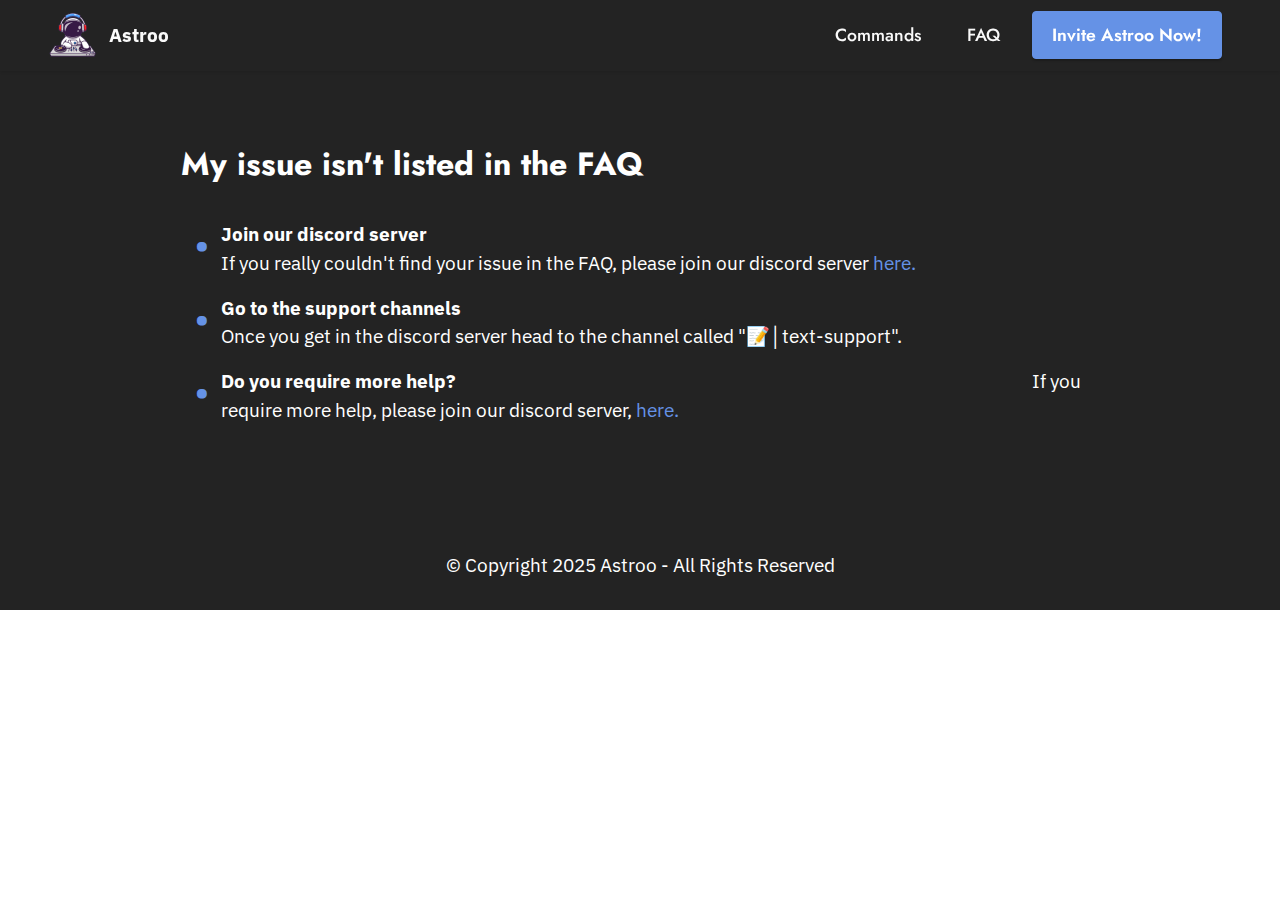
==== cant.find.your.issue.html @ fc723bf5 "Add files via upload" ====
<!DOCTYPE html>
<html  >
<head>
  <!-- Site made with Mobirise Website Builder v5.2.0, https://mobirise.com -->
  <meta charset="UTF-8">
  <meta http-equiv="X-UA-Compatible" content="IE=edge">
  <meta name="generator" content="Mobirise v5.2.0, mobirise.com">
  <meta name="twitter:card" content="summary_large_image"/>
  <meta name="twitter:image:src" content="assets/images/cant.find.your.issue-meta.png">
  <meta property="og:image" content="assets/images/cant.find.your.issue-meta.png">
  <meta name="twitter:title" content="Astroo |  My issue isn't listed in the faq">
  <meta name="viewport" content="width=device-width, initial-scale=1, minimum-scale=1">
  <link rel="shortcut icon" href="assets/images/uifdsdfsdf-96x96.png" type="image/x-icon">
  <meta name="description" content="In here, you can find what to do if your issue isn't listed in the faq.
">
  
  
  <title>Astroo |  My issue isn't listed in the faq</title>
  <link rel="stylesheet" href="assets/tether/tether.min.css">
  <link rel="stylesheet" href="assets/bootstrap/css/bootstrap.min.css">
  <link rel="stylesheet" href="assets/bootstrap/css/bootstrap-grid.min.css">
  <link rel="stylesheet" href="assets/bootstrap/css/bootstrap-reboot.min.css">
  <link rel="stylesheet" href="assets/dropdown/css/style.css">
  <link rel="stylesheet" href="assets/socicon/css/styles.css">
  <link rel="stylesheet" href="assets/theme/css/style.css">
  <link rel="preload" as="style" href="assets/mobirise/css/mbr-additional.css"><link rel="stylesheet" href="assets/mobirise/css/mbr-additional.css" type="text/css">
  
  
  
  
</head>
<body>

<!-- Analytics -->
<!-- Global site tag (gtag.js) - Google Analytics -->
<script async src="https://www.googletagmanager.com/gtag/js?id=G-BJXEJFWDCS"></script>
<script>
  window.dataLayer = window.dataLayer || [];
  function gtag(){dataLayer.push(arguments);}
  gtag('js', new Date());

  gtag('config', 'G-BJXEJFWDCS');
</script>
<!-- /Analytics -->


  
  <section class="menu menu2 cid-sovyMsp6CY" once="menu" id="menu2-1c">
    
    <nav class="navbar navbar-dropdown navbar-fixed-top navbar-expand-lg">
        <div class="container-fluid">
            <div class="navbar-brand">
                <span class="navbar-logo">
                    <a href="home.html">
                        <img src="assets/images/uifdsdfsdf-96x96.png" alt="Mobirise" style="height: 3rem;">
                    </a>
                </span>
                <span class="navbar-caption-wrap"><a class="navbar-caption text-white display-7" href="https://mobiri.se">Astroo</a></span>
            </div>
            <button class="navbar-toggler" type="button" data-toggle="collapse" data-target="#navbarSupportedContent" aria-controls="navbarNavAltMarkup" aria-expanded="false" aria-label="Toggle navigation">
                <div class="hamburger">
                    <span></span>
                    <span></span>
                    <span></span>
                    <span></span>
                </div>
            </button>
            <div class="collapse navbar-collapse" id="navbarSupportedContent">
                <ul class="navbar-nav nav-dropdown" data-app-modern-menu="true"><li class="nav-item"><a class="nav-link link text-white text-primary display-4" href="commands.html">Commands</a></li>
                    <li class="nav-item"><a class="nav-link link text-white text-primary display-4" href="faq.html">FAQ</a>
                    </li></ul>
                
                <div class="navbar-buttons mbr-section-btn"><a class="btn btn-primary display-4" href="https://discord.com/oauth2/authorize?client_id=797222958439333898&scope=bot&permissions=8" target="_blank">
                        Invite Astroo Now!</a></div>
            </div>
        </div>
    </nav>
</section>

<section class="content14 cid-sovuYpBdFT" id="content14-18">
    
    
    
    <div class="container">
        <div class="row justify-content-center">
            <div class="col-md-12 col-lg-10">
                    <h3 class="mbr-section-title mbr-fonts-style mb-4 display-5"><strong>My issue isn't listed in the&nbsp;FAQ</strong></h3>
                <ul class="list mbr-fonts-style display-7">
                    <li><strong>Join our discord server</strong><br>If you really couldn't find your issue in the FAQ, please join our discord server <a href="https://discord.gg/GNazqYgQ6A" class="text-primary" target="_blank">here.&nbsp;</a></li>
                    <li><strong>Go to the support channels</strong><br>Once you get in the discord server head to the channel called "📝│text-support".</li><li><strong>Do you require more help?&nbsp; &nbsp; &nbsp; &nbsp;</strong> &nbsp; &nbsp; &nbsp; &nbsp; &nbsp; &nbsp; &nbsp; &nbsp; &nbsp; &nbsp; &nbsp; &nbsp; &nbsp; &nbsp; &nbsp; &nbsp; &nbsp; &nbsp; &nbsp; &nbsp; &nbsp; &nbsp; &nbsp; &nbsp; &nbsp; &nbsp; &nbsp; &nbsp; &nbsp; &nbsp; &nbsp; &nbsp; &nbsp; &nbsp; &nbsp; &nbsp; &nbsp; &nbsp; &nbsp; &nbsp; &nbsp; &nbsp; &nbsp; &nbsp; &nbsp; &nbsp; &nbsp; &nbsp; &nbsp; &nbsp; &nbsp; &nbsp; &nbsp; &nbsp; &nbsp; &nbsp; &nbsp; &nbsp; &nbsp; &nbsp; &nbsp; &nbsp; &nbsp; &nbsp; &nbsp; &nbsp; &nbsp; &nbsp; If you require more help, please join our discord server, <a href="https://discord.gg/GNazqYgQ6A" class="text-primary" target="_blank">here.</a></li>
                </ul>
            </div>
        </div>
    </div>
</section>

<section class="footer7 cid-sovydMCuap" once="footers" id="footer7-1a">

    

    

    <div class="container">
        <div class="media-container-row align-center mbr-white">
            <div class="col-12">
                <p class="mbr-text mb-0 mbr-fonts-style display-7">
                    © Copyright 2025 Astroo - All Rights Reserved
                </p>
            </div>
        </div>
    </div>

  
</body>
</html>
---- assets/dropdown/css/style.css ----
.navbar-dropdown {
  left: 0;
  padding: 0;
  position: absolute;
  right: 0;
  top: 0;
  transition: all 0.45s ease;
  z-index: 1030;
  background: #282828; }
  .navbar-dropdown .navbar-logo {
    margin-right: 0.8rem;
    transition: margin 0.3s ease-in-out;
    vertical-align: middle; }
    .navbar-dropdown .navbar-logo img {
      height: 3.125rem;
      transition: all 0.3s ease-in-out; }
    .navbar-dropdown .navbar-logo.mbr-iconfont {
      font-size: 3.125rem;
      line-height: 3.125rem; }
  .navbar-dropdown .navbar-caption {
    font-weight: 700;
    white-space: normal;
    vertical-align: -4px;
    line-height: 3.125rem !important; }
    .navbar-dropdown .navbar-caption, .navbar-dropdown .navbar-caption:hover {
      color: inherit;
      text-decoration: none; }
  .navbar-dropdown .mbr-iconfont + .navbar-caption {
    vertical-align: -1px; }
  .navbar-dropdown.navbar-fixed-top {
    position: fixed; }
  .navbar-dropdown .navbar-brand span {
    vertical-align: -4px; }
  .navbar-dropdown.bg-color.transparent {
    background: none; }
  .navbar-dropdown.navbar-short .navbar-brand {
    padding: 0.625rem 0; }
    .navbar-dropdown.navbar-short .navbar-brand span {
      vertical-align: -1px; }
  .navbar-dropdown.navbar-short .navbar-caption {
    line-height: 2.375rem !important;
    vertical-align: -2px; }
  .navbar-dropdown.navbar-short .navbar-logo {
    margin-right: 0.5rem; }
    .navbar-dropdown.navbar-short .navbar-logo img {
      height: 2.375rem; }
    .navbar-dropdown.navbar-short .navbar-logo.mbr-iconfont {
      font-size: 2.375rem;
      line-height: 2.375rem; }
  .navbar-dropdown.navbar-short .mbr-table-cell {
    height: 3.625rem; }
  .navbar-dropdown .navbar-close {
    left: 0.6875rem;
    position: fixed;
    top: 0.75rem;
    z-index: 1000; }
  .navbar-dropdown .hamburger-icon {
    content: "";
    display: inline-block;
    vertical-align: middle;
    width: 16px;
    -webkit-box-shadow: 0 -6px 0 1px #282828,0 0 0 1px #282828,0 6px 0 1px #282828;
    -moz-box-shadow: 0 -6px 0 1px #282828,0 0 0 1px #282828,0 6px 0 1px #282828;
    box-shadow: 0 -6px 0 1px #282828,0 0 0 1px #282828,0 6px 0 1px #282828; }

.dropdown-menu .dropdown-toggle[data-toggle="dropdown-submenu"]::after {
  border-bottom: 0.35em solid transparent;
  border-left: 0.35em solid;
  border-right: 0;
  border-top: 0.35em solid transparent;
  margin-left: 0.3rem; }

.dropdown-menu .dropdown-item:focus {
  outline: 0; }

.nav-dropdown {
  font-size: 0.75rem;
  font-weight: 500;
  height: auto !important; }
  .nav-dropdown .nav-btn {
    padding-left: 1rem; }
  .nav-dropdown .link {
    margin: .667em 1.667em;
    font-weight: 500;
    padding: 0;
    transition: color .2s ease-in-out; }
    .nav-dropdown .link.dropdown-toggle {
      margin-right: 2.583em; }
      .nav-dropdown .link.dropdown-toggle::after {
        margin-left: .25rem;
        border-top: 0.35em solid;
        border-right: 0.35em solid transparent;
        border-left: 0.35em solid transparent;
        border-bottom: 0; }
      .nav-dropdown .link.dropdown-toggle[aria-expanded="true"] {
        margin: 0;
        padding: 0.667em 3.263em  0.667em 1.667em; }
  .nav-dropdown .link::after,
  .nav-dropdown .dropdown-item::after {
    color: inherit; }
  .nav-dropdown .btn {
    font-size: 0.75rem;
    font-weight: 700;
    letter-spacing: 0;
    margin-bottom: 0;
    padding-left: 1.25rem;
    padding-right: 1.25rem; }
  .nav-dropdown .dropdown-menu {
    border-radius: 0;
    border: 0;
    left: 0;
    margin: 0;
    padding-bottom: 1.25rem;
    padding-top: 1.25rem;
    position: relative; }
  .nav-dropdown .dropdown-submenu {
    margin-left: 0.125rem;
    top: 0; }
  .nav-dropdown .dropdown-item {
    font-weight: 500;
    line-height: 2;
    padding: 0.3846em 4.615em 0.3846em 1.5385em;
    position: relative;
    transition: color .2s ease-in-out, background-color .2s ease-in-out; }
    .nav-dropdown .dropdown-item::after {
      margin-top: -0.3077em;
      position: absolute;
      right: 1.1538em;
      top: 50%; }
    .nav-dropdown .dropdown-item:focus, .nav-dropdown .dropdown-item:hover {
      background: none; }

@media (max-width: 767px) {
  .nav-dropdown.navbar-toggleable-sm {
    bottom: 0;
    display: none;
    left: 0;
    overflow-x: hidden;
    position: fixed;
    top: 0;
    transform: translateX(-100%);
    -ms-transform: translateX(-100%);
    -webkit-transform: translateX(-100%);
    width: 18.75rem;
    z-index: 999; } }
.nav-dropdown.navbar-toggleable-xl {
  bottom: 0;
  display: none;
  left: 0;
  overflow-x: hidden;
  position: fixed;
  top: 0;
  transform: translateX(-100%);
  -ms-transform: translateX(-100%);
  -webkit-transform: translateX(-100%);
  width: 18.75rem;
  z-index: 999; }

.nav-dropdown-sm {
  display: block !important;
  overflow-x: hidden;
  overflow: auto;
  padding-top: 3.875rem; }
  .nav-dropdown-sm::after {
    content: "";
    display: block;
    height: 3rem;
    width: 100%; }
  .nav-dropdown-sm.collapse.in ~ .navbar-close {
    display: block !important; }
  .nav-dropdown-sm.collapsing, .nav-dropdown-sm.collapse.in {
    transform: translateX(0);
    -ms-transform: translateX(0);
    -webkit-transform: translateX(0);
    transition: all 0.25s ease-out;
    -webkit-transition: all 0.25s ease-out;
    background: #282828; }
  .nav-dropdown-sm.collapsing[aria-expanded="false"] {
    transform: translateX(-100%);
    -ms-transform: translateX(-100%);
    -webkit-transform: translateX(-100%); }
  .nav-dropdown-sm .nav-item {
    display: block;
    margin-left: 0 !important;
    padding-left: 0; }
  .nav-dropdown-sm .link,
  .nav-dropdown-sm .dropdown-item {
    border-top: 1px dotted rgba(255, 255, 255, 0.1);
    font-size: 0.8125rem;
    line-height: 1.6;
    margin: 0 !important;
    padding: 0.875rem 2.4rem 0.875rem 1.5625rem !important;
    position: relative;
    white-space: normal; }
    .nav-dropdown-sm .link:focus, .nav-dropdown-sm .link:hover,
    .nav-dropdown-sm .dropdown-item:focus,
    .nav-dropdown-sm .dropdown-item:hover {
      background: rgba(0, 0, 0, 0.2) !important;
      color: #c0a375; }
  .nav-dropdown-sm .nav-btn {
    position: relative;
    padding: 1.5625rem 1.5625rem 0 1.5625rem; }
    .nav-dropdown-sm .nav-btn::before {
      border-top: 1px dotted rgba(255, 255, 255, 0.1);
      content: "";
      left: 0;
      position: absolute;
      top: 0;
      width: 100%; }
    .nav-dropdown-sm .nav-btn + .nav-btn {
      padding-top: 0.625rem; }
      .nav-dropdown-sm .nav-btn + .nav-btn::before {
        display: none; }
  .nav-dropdown-sm .btn {
    padding: 0.625rem 0; }
  .nav-dropdown-sm .dropdown-toggle[data-toggle="dropdown-submenu"]::after {
    margin-left: .25rem;
    border-top: 0.35em solid;
    border-right: 0.35em solid transparent;
    border-left: 0.35em solid transparent;
    border-bottom: 0; }
  .nav-dropdown-sm .dropdown-toggle[data-toggle="dropdown-submenu"][aria-expanded="true"]::after {
    border-top: 0;
    border-right: 0.35em solid transparent;
    border-left: 0.35em solid transparent;
    border-bottom: 0.35em solid; }
  .nav-dropdown-sm .dropdown-menu {
    margin: 0;
    padding: 0;
    position: relative;
    top: 0;
    left: 0;
    width: 100%;
    border: 0;
    float: none;
    border-radius: 0;
    background: none; }
  .nav-dropdown-sm .dropdown-submenu {
    left: 100%;
    margin-left: 0.125rem;
    margin-top: -1.25rem;
    top: 0; }

.navbar-toggleable-sm .nav-dropdown .dropdown-menu {
  position: absolute; }

.navbar-toggleable-sm .nav-dropdown .dropdown-submenu {
  left: 100%;
  margin-left: 0.125rem;
  margin-top: -1.25rem;
  top: 0; }

.navbar-toggleable-sm.opened .nav-dropdown .dropdown-menu {
  position: relative; }

.navbar-toggleable-sm.opened .nav-dropdown .dropdown-submenu {
  left: 0;
  margin-left: 00rem;
  margin-top: 0rem;
  top: 0; }

.is-builder .nav-dropdown.collapsing {
  transition: none !important; }

/*# sourceMappingURL=style.css.map */
---- assets/socicon/css/styles.css ----
@charset "UTF-8";

@font-face {
  font-family: 'Socicon';
  src:  url('../fonts/socicon.eot');
  src:  url('../fonts/socicon.eot?#iefix') format('embedded-opentype'),
    url('../fonts/socicon.woff2') format('woff2'),
    url('../fonts/socicon.ttf') format('truetype'),
    url('../fonts/socicon.woff') format('woff'),
    url('../fonts/socicon.svg#socicon') format('svg');
  font-weight: normal;
  font-style: normal;
}

[data-icon]:before {
  font-family: "socicon" !important;
  content: attr(data-icon);
  font-style: normal !important;
  font-weight: normal !important;
  font-variant: normal !important;
  text-transform: none !important;
  speak: none;
  line-height: 1;
  -webkit-font-smoothing: antialiased;
  -moz-osx-font-smoothing: grayscale;
}

[class^="socicon-"], [class*=" socicon-"] {
  /* use !important to prevent issues with browser extensions that change fonts */
  font-family: 'Socicon' !important;
  speak: none;
  font-style: normal;
  font-weight: normal;
  font-variant: normal;
  text-transform: none;
  line-height: 1;

  /* Better Font Rendering =========== */
  -webkit-font-smoothing: antialiased;
  -moz-osx-font-smoothing: grayscale;
}

.socicon-eitaa:before {
  content: "\e97c";
}
.socicon-soroush:before {
  content: "\e97d";
}
.socicon-bale:before {
  content: "\e97e";
}
.socicon-zazzle:before {
  content: "\e97b";
}
.socicon-society6:before {
  content: "\e97a";
}
.socicon-redbubble:before {
  content: "\e979";
}
.socicon-avvo:before {
  content: "\e978";
}
.socicon-stitcher:before {
  content: "\e977";
}
.socicon-googlehangouts:before {
  content: "\e974";
}
.socicon-dlive:before {
  content: "\e975";
}
.socicon-vsco:before {
  content: "\e976";
}
.socicon-flipboard:before {
  content: "\e973";
}
.socicon-ubuntu:before {
  content: "\e958";
}
.socicon-artstation:before {
  content: "\e959";
}
.socicon-invision:before {
  content: "\e95a";
}
.socicon-torial:before {
  content: "\e95b";
}
.socicon-collectorz:before {
  content: "\e95c";
}
.socicon-seenthis:before {
  content: "\e95d";
}
.socicon-googleplaymusic:before {
  content: "\e95e";
}
.socicon-debian:before {
  content: "\e95f";
}
.socicon-filmfreeway:before {
  content: "\e960";
}
.socicon-gnome:before {
  content: "\e961";
}
.socicon-itchio:before {
  content: "\e962";
}
.socicon-jamendo:before {
  content: "\e963";
}
.socicon-mix:before {
  content: "\e964";
}
.socicon-sharepoint:before {
  content: "\e965";
}
.socicon-tinder:before {
  content: "\e966";
}
.socicon-windguru:before {
  content: "\e967";
}
.socicon-cdbaby:before {
  content: "\e968";
}
.socicon-elementaryos:before {
  content: "\e969";
}
.socicon-stage32:before {
  content: "\e96a";
}
.socicon-tiktok:before {
  content: "\e96b";
}
.socicon-gitter:before {
  content: "\e96c";
}
.socicon-letterboxd:before {
  content: "\e96d";
}
.socicon-threema:before {
  content: "\e96e";
}
.socicon-splice:before {
  content: "\e96f";
}
.socicon-metapop:before {
  content: "\e970";
}
.socicon-naver:before {
  content: "\e971";
}
.socicon-remote:before {
  content: "\e972";
}
.socicon-internet:before {
  content: "\e957";
}
.socicon-moddb:before {
  content: "\e94b";
}
.socicon-indiedb:before {
  content: "\e94c";
}
.socicon-traxsource:before {
  content: "\e94d";
}
.socicon-gamefor:before {
  content: "\e94e";
}
.socicon-pixiv:before {
  content: "\e94f";
}
.socicon-myanimelist:before {
  content: "\e950";
}
.socicon-blackberry:before {
  content: "\e951";
}
.socicon-wickr:before {
  content: "\e952";
}
.socicon-spip:before {
  content: "\e953";
}
.socicon-napster:before {
  content: "\e954";
}
.socicon-beatport:before {
  content: "\e955";
}
.socicon-hackerone:before {
  content: "\e956";
}
.socicon-hackernews:before {
  content: "\e946";
}
.socicon-smashwords:before {
  content: "\e947";
}
.socicon-kobo:before {
  content: "\e948";
}
.socicon-bookbub:before {
  content: "\e949";
}
.socicon-mailru:before {
  content: "\e94a";
}
.socicon-gitlab:before {
  content: "\e945";
}
.socicon-instructables:before {
  content: "\e944";
}
.socicon-portfolio:before {
  content: "\e943";
}
.socicon-codered:before {
  content: "\e940";
}
.socicon-origin:before {
  content: "\e941";
}
.socicon-nextdoor:before {
  content: "\e942";
}
.socicon-udemy:before {
  content: "\e93f";
}
.socicon-livemaster:before {
  content: "\e93e";
}
.socicon-crunchbase:before {
  content: "\e93b";
}
.socicon-homefy:before {
  content: "\e93c";
}
.socicon-calendly:before {
  content: "\e93d";
}
.socicon-realtor:before {
  content: "\e90f";
}
.socicon-tidal:before {
  content: "\e910";
}
.socicon-qobuz:before {
  content: "\e911";
}
.socicon-natgeo:before {
  content: "\e912";
}
.socicon-mastodon:before {
  content: "\e913";
}
.socicon-unsplash:before {
  content: "\e914";
}
.socicon-homeadvisor:before {
  content: "\e915";
}
.socicon-angieslist:before {
  content: "\e916";
}
.socicon-codepen:before {
  content: "\e917";
}
.socicon-slack:before {
  content: "\e918";
}
.socicon-openaigym:before {
  content: "\e919";
}
.socicon-logmein:before {
  content: "\e91a";
}
.socicon-fiverr:before {
  content: "\e91b";
}
.socicon-gotomeeting:before {
  content: "\e91c";
}
.socicon-aliexpress:before {
  content: "\e91d";
}
.socicon-guru:before {
  content: "\e91e";
}
.socicon-appstore:before {
  content: "\e91f";
}
.socicon-homes:before {
  content: "\e920";
}
.socicon-zoom:before {
  content: "\e921";
}
.socicon-alibaba:before {
  content: "\e922";
}
.socicon-craigslist:before {
  content: "\e923";
}
.socicon-wix:before {
  content: "\e924";
}
.socicon-redfin:before {
  content: "\e925";
}
.socicon-googlecalendar:before {
  content: "\e926";
}
.socicon-shopify:before {
  content: "\e927";
}
.socicon-freelancer:before {
  content: "\e928";
}
.socicon-seedrs:before {
  content: "\e929";
}
.socicon-bing:before {
  content: "\e92a";
}
.socicon-doodle:before {
  content: "\e92b";
}
.socicon-bonanza:before {
  content: "\e92c";
}
.socicon-squarespace:before {
  content: "\e92d";
}
.socicon-toptal:before {
  content: "\e92e";
}
.socicon-gust:before {
  content: "\e92f";
}
.socicon-ask:before {
  content: "\e930";
}
.socicon-trulia:before {
  content: "\e931";
}
.socicon-loomly:before {
  content: "\e932";
}
.socicon-ghost:before {
  content: "\e933";
}
.socicon-upwork:before {
  content: "\e934";
}
.socicon-fundable:before {
  content: "\e935";
}
.socicon-booking:before {
  content: "\e936";
}
.socicon-googlemaps:before {
  content: "\e937";
}
.socicon-zillow:before {
  content: "\e938";
}
.socicon-niconico:before {
  content: "\e939";
}
.socicon-toneden:before {
  content: "\e93a";
}
.socicon-augment:before {
  content: "\e908";
}
.socicon-bitbucket:before {
  content: "\e909";
}
.socicon-fyuse:before {
  content: "\e90a";
}
.socicon-yt-gaming:before {
  content: "\e90b";
}
.socicon-sketchfab:before {
  content: "\e90c";
}
.socicon-mobcrush:before {
  content: "\e90d";
}
.socicon-microsoft:before {
  content: "\e90e";
}
.socicon-pandora:before {
  content: "\e907";
}
.socicon-messenger:before {
  content: "\e906";
}
.socicon-gamewisp:before {
  content: "\e905";
}
.socicon-bloglovin:before {
  content: "\e904";
}
.socicon-tunein:before {
  content: "\e903";
}
.socicon-gamejolt:before {
  content: "\e901";
}
.socicon-trello:before {
  content: "\e902";
}
.socicon-spreadshirt:before {
  content: "\e900";
}
.socicon-500px:before {
  content: "\e000";
}
.socicon-8tracks:before {
  content: "\e001";
}
.socicon-airbnb:before {
  content: "\e002";
}
.socicon-alliance:before {
  content: "\e003";
}
.socicon-amazon:before {
  content: "\e004";
}
.socicon-amplement:before {
  content: "\e005";
}
.socicon-android:before {
  content: "\e006";
}
.socicon-angellist:before {
  content: "\e007";
}
.socicon-apple:before {
  content: "\e008";
}
.socicon-appnet:before {
  content: "\e009";
}
.socicon-baidu:before {
  content: "\e00a";
}
.socicon-bandcamp:before {
  content: "\e00b";
}
.socicon-battlenet:before {
  content: "\e00c";
}
.socicon-mixer:before {
  content: "\e00d";
}
.socicon-bebee:before {
  content: "\e00e";
}
.socicon-bebo:before {
  content: "\e00f";
}
.socicon-behance:before {
  content: "\e010";
}
.socicon-blizzard:before {
  content: "\e011";
}
.socicon-blogger:before {
  content: "\e012";
}
.socicon-buffer:before {
  content: "\e013";
}
.socicon-chrome:before {
  content: "\e014";
}
.socicon-coderwall:before {
  content: "\e015";
}
.socicon-curse:before {
  content: "\e016";
}
.socicon-dailymotion:before {
  content: "\e017";
}
.socicon-deezer:before {
  content: "\e018";
}
.socicon-delicious:before {
  content: "\e019";
}
.socicon-deviantart:before {
  content: "\e01a";
}
.socicon-diablo:before {
  content: "\e01b";
}
.socicon-digg:before {
  content: "\e01c";
}
.socicon-discord:before {
  content: "\e01d";
}
.socicon-disqus:before {
  content: "\e01e";
}
.socicon-douban:before {
  content: "\e01f";
}
.socicon-draugiem:before {
  content: "\e020";
}
.socicon-dribbble:before {
  content: "\e021";
}
.socicon-drupal:before {
  content: "\e022";
}
.socicon-ebay:before {
  content: "\e023";
}
.socicon-ello:before {
  content: "\e024";
}
.socicon-endomodo:before {
  content: "\e025";
}
.socicon-envato:before {
  content: "\e026";
}
.socicon-etsy:before {
  content: "\e027";
}
.socicon-facebook:before {
  content: "\e028";
}
.socicon-feedburner:before {
  content: "\e029";
}
.socicon-filmweb:before {
  content: "\e02a";
}
.socicon-firefox:before {
  content: "\e02b";
}
.socicon-flattr:before {
  content: "\e02c";
}
.socicon-flickr:before {
  content: "\e02d";
}
.socicon-formulr:before {
  content: "\e02e";
}
.socicon-forrst:before {
  content: "\e02f";
}
.socicon-foursquare:before {
  content: "\e030";
}
.socicon-friendfeed:before {
  content: "\e031";
}
.socicon-github:before {
  content: "\e032";
}
.socicon-goodreads:before {
  content: "\e033";
}
.socicon-google:before {
  content: "\e034";
}
.socicon-googlescholar:before {
  content: "\e035";
}
.socicon-googlegroups:before {
  content: "\e036";
}
.socicon-googlephotos:before {
  content: "\e037";
}
.socicon-googleplus:before {
  content: "\e038";
}
.socicon-grooveshark:before {
  content: "\e039";
}
.socicon-hackerrank:before {
  content: "\e03a";
}
.socicon-hearthstone:before {
  content: "\e03b";
}
.socicon-hellocoton:before {
  content: "\e03c";
}
.socicon-heroes:before {
  content: "\e03d";
}
.socicon-smashcast:before {
  content: "\e03e";
}
.socicon-horde:before {
  content: "\e03f";
}
.socicon-houzz:before {
  content: "\e040";
}
.socicon-icq:before {
  content: "\e041";
}
.socicon-identica:before {
  content: "\e042";
}
.socicon-imdb:before {
  content: "\e043";
}
.socicon-instagram:before {
  content: "\e044";
}
.socicon-issuu:before {
  content: "\e045";
}
.socicon-istock:before {
  content: "\e046";
}
.socicon-itunes:before {
  content: "\e047";
}
.socicon-keybase:before {
  content: "\e048";
}
.socicon-lanyrd:before {
  content: "\e049";
}
.socicon-lastfm:before {
  content: "\e04a";
}
.socicon-line:before {
  content: "\e04b";
}
.socicon-linkedin:before {
  content: "\e04c";
}
.socicon-livejournal:before {
  content: "\e04d";
}
.socicon-lyft:before {
  content: "\e04e";
}
.socicon-macos:before {
  content: "\e04f";
}
.socicon-mail:before {
  content: "\e050";
}
.socicon-medium:before {
  content: "\e051";
}
.socicon-meetup:before {
  content: "\e052";
}
.socicon-mixcloud:before {
  content: "\e053";
}
.socicon-modelmayhem:before {
  content: "\e054";
}
.socicon-mumble:before {
  content: "\e055";
}
.socicon-myspace:before {
  content: "\e056";
}
.socicon-newsvine:before {
  content: "\e057";
}
.socicon-nintendo:before {
  content: "\e058";
}
.socicon-npm:before {
  content: "\e059";
}
.socicon-odnoklassniki:before {
  content: "\e05a";
}
.socicon-openid:before {
  content: "\e05b";
}
.socicon-opera:before {
  content: "\e05c";
}
.socicon-outlook:before {
  content: "\e05d";
}
.socicon-overwatch:before {
  content: "\e05e";
}
.socicon-patreon:before {
  content: "\e05f";
}
.socicon-paypal:before {
  content: "\e060";
}
.socicon-periscope:before {
  content: "\e061";
}
.socicon-persona:before {
  content: "\e062";
}
.socicon-pinterest:before {
  content: "\e063";
}
.socicon-play:before {
  content: "\e064";
}
.socicon-player:before {
  content: "\e065";
}
.socicon-playstation:before {
  content: "\e066";
}
.socicon-pocket:before {
  content: "\e067";
}
.socicon-qq:before {
  content: "\e068";
}
.socicon-quora:before {
  content: "\e069";
}
.socicon-raidcall:before {
  content: "\e06a";
}
.socicon-ravelry:before {
  content: "\e06b";
}
.socicon-reddit:before {
  content: "\e06c";
}
.socicon-renren:before {
  content: "\e06d";
}
.socicon-researchgate:before {
  content: "\e06e";
}
.socicon-residentadvisor:before {
  content: "\e06f";
}
.socicon-reverbnation:before {
  content: "\e070";
}
.socicon-rss:before {
  content: "\e071";
}
.socicon-sharethis:before {
  content: "\e072";
}
.socicon-skype:before {
  content: "\e073";
}
.socicon-slideshare:before {
  content: "\e074";
}
.socicon-smugmug:before {
  content: "\e075";
}
.socicon-snapchat:before {
  content: "\e076";
}
.socicon-songkick:before {
  content: "\e077";
}
.socicon-soundcloud:before {
  content: "\e078";
}
.socicon-spotify:before {
  content: "\e079";
}
.socicon-stackexchange:before {
  content: "\e07a";
}
.socicon-stackoverflow:before {
  content: "\e07b";
}
.socicon-starcraft:before {
  content: "\e07c";
}
.socicon-stayfriends:before {
  content: "\e07d";
}
.socicon-steam:before {
  content: "\e07e";
}
.socicon-storehouse:before {
  content: "\e07f";
}
.socicon-strava:before {
  content: "\e080";
}
.socicon-streamjar:before {
  content: "\e081";
}
.socicon-stumbleupon:before {
  content: "\e082";
}
.socicon-swarm:before {
  content: "\e083";
}
.socicon-teamspeak:before {
  content: "\e084";
}
.socicon-teamviewer:before {
  content: "\e085";
}
.socicon-technorati:before {
  content: "\e086";
}
.socicon-telegram:before {
  content: "\e087";
}
.socicon-tripadvisor:before {
  content: "\e088";
}
.socicon-tripit:before {
  content: "\e089";
}
.socicon-triplej:before {
  content: "\e08a";
}
.socicon-tumblr:before {
  content: "\e08b";
}
.socicon-twitch:before {
  content: "\e08c";
}
.socicon-twitter:before {
  content: "\e08d";
}
.socicon-uber:before {
  content: "\e08e";
}
.socicon-ventrilo:before {
  content: "\e08f";
}
.socicon-viadeo:before {
  content: "\e090";
}
.socicon-viber:before {
  content: "\e091";
}
.socicon-viewbug:before {
  content: "\e092";
}
.socicon-vimeo:before {
  content: "\e093";
}
.socicon-vine:before {
  content: "\e094";
}
.socicon-vkontakte:before {
  content: "\e095";
}
.socicon-warcraft:before {
  content: "\e096";
}
.socicon-wechat:before {
  content: "\e097";
}
.socicon-weibo:before {
  content: "\e098";
}
.socicon-whatsapp:before {
  content: "\e099";
}
.socicon-wikipedia:before {
  content: "\e09a";
}
.socicon-windows:before {
  content: "\e09b";
}
.socicon-wordpress:before {
  content: "\e09c";
}
.socicon-wykop:before {
  content: "\e09d";
}
.socicon-xbox:before {
  content: "\e09e";
}
.socicon-xing:before {
  content: "\e09f";
}
.socicon-yahoo:before {
  content: "\e0a0";
}
.socicon-yammer:before {
  content: "\e0a1";
}
.socicon-yandex:before {
  content: "\e0a2";
}
.socicon-yelp:before {
  content: "\e0a3";
}
.socicon-younow:before {
  content: "\e0a4";
}
.socicon-youtube:before {
  content: "\e0a5";
}
.socicon-zapier:before {
  content: "\e0a6";
}
.socicon-zerply:before {
  content: "\e0a7";
}
.socicon-zomato:before {
  content: "\e0a8";
}
.socicon-zynga:before {
  content: "\e0a9";
}
---- assets/theme/css/style.css ----
section {
  background-color: #ffffff;
}

body {
  font-style: normal;
  line-height: 1.5;
  font-weight: 400;
  color: #232323;
  position: relative;
}

section,
.container,
.container-fluid {
  position: relative;
  word-wrap: break-word;
}

a.mbr-iconfont:hover {
  text-decoration: none;
}

.article .lead p,
.article .lead ul,
.article .lead ol,
.article .lead pre,
.article .lead blockquote {
  margin-bottom: 0;
}

a {
  font-style: normal;
  font-weight: 400;
  cursor: pointer;
}

a, a:hover {
  text-decoration: none;
}

.mbr-section-title {
  font-style: normal;
  line-height: 1.3;
}

.mbr-section-subtitle {
  line-height: 1.3;
}

.mbr-text {
  font-style: normal;
  line-height: 1.7;
}

h1,
h2,
h3,
h4,
h5,
h6,
.display-1,
.display-2,
.display-4,
.display-5,
.display-7,
span,
p,
a {
  line-height: 1;
  word-break: break-word;
  word-wrap: break-word;
  font-weight: 400;
}

b,
strong {
  font-weight: bold;
}

input:-webkit-autofill, input:-webkit-autofill:hover, input:-webkit-autofill:focus, input:-webkit-autofill:active {
  -webkit-transition-delay: 9999s;
          transition-delay: 9999s;
  -webkit-transition-property: background-color, color;
  transition-property: background-color, color;
}

textarea[type="hidden"] {
  display: none;
}

section {
  background-position: 50% 50%;
  background-repeat: no-repeat;
  background-size: cover;
}

section .mbr-background-video,
section .mbr-background-video-preview {
  position: absolute;
  bottom: 0;
  left: 0;
  right: 0;
  top: 0;
}

.hidden {
  visibility: hidden;
}

.mbr-z-index20 {
  z-index: 20;
}

/*! Base colors */
.mbr-white {
  color: #ffffff;
}

.mbr-black {
  color: #111111;
}

.mbr-bg-white {
  background-color: #ffffff;
}

.mbr-bg-black {
  background-color: #000000;
}

/*! Text-aligns */
.align-left {
  text-align: left;
}

.align-center {
  text-align: center;
}

.align-right {
  text-align: right;
}

/*! Font-weight  */
.mbr-light {
  font-weight: 300;
}

.mbr-regular {
  font-weight: 400;
}

.mbr-semibold {
  font-weight: 500;
}

.mbr-bold {
  font-weight: 700;
}

/*! Media  */
.media-content {
  -ms-flex-preferred-size: 100%;
      flex-basis: 100%;
}

.media-container-row {
  display: -webkit-box;
  display: -ms-flexbox;
  display: flex;
  -webkit-box-orient: horizontal;
  -webkit-box-direction: normal;
      -ms-flex-direction: row;
          flex-direction: row;
  -ms-flex-wrap: wrap;
      flex-wrap: wrap;
  -webkit-box-pack: center;
      -ms-flex-pack: center;
          justify-content: center;
  -ms-flex-line-pack: center;
      align-content: center;
  -webkit-box-align: start;
      -ms-flex-align: start;
          align-items: start;
}

.media-container-row .media-size-item {
  width: 400px;
}

.media-container-column {
  display: -webkit-box;
  display: -ms-flexbox;
  display: flex;
  -webkit-box-orient: vertical;
  -webkit-box-direction: normal;
      -ms-flex-direction: column;
          flex-direction: column;
  -ms-flex-wrap: wrap;
      flex-wrap: wrap;
  -webkit-box-pack: center;
      -ms-flex-pack: center;
          justify-content: center;
  -ms-flex-line-pack: center;
      align-content: center;
  -webkit-box-align: stretch;
      -ms-flex-align: stretch;
          align-items: stretch;
}

.media-container-column > * {
  width: 100%;
}

@media (min-width: 992px) {
  .media-container-row {
    -ms-flex-wrap: nowrap;
        flex-wrap: nowrap;
  }
}

figure {
  margin-bottom: 0;
  overflow: hidden;
}

figure[mbr-media-size] {
  -webkit-transition: width 0.1s;
  transition: width 0.1s;
}

img,
iframe {
  display: block;
  width: 100%;
}

.card {
  background-color: transparent;
  border: none;
}

.card-box {
  width: 100%;
}

.card-img {
  text-align: center;
  -ms-flex-negative: 0;
      flex-shrink: 0;
  -webkit-flex-shrink: 0;
}

.media {
  max-width: 100%;
  margin: 0 auto;
}

.mbr-figure {
  -ms-flex-item-align: center;
      -ms-grid-row-align: center;
      align-self: center;
}

.media-container > div {
  max-width: 100%;
}

.mbr-figure img,
.card-img img {
  width: 100%;
}

@media (max-width: 991px) {
  .media-size-item {
    width: auto !important;
  }
  .media {
    width: auto;
  }
  .mbr-figure {
    width: 100% !important;
  }
}

/*! Buttons */
.mbr-section-btn {
  margin-left: -0.6rem;
  margin-right: -0.6rem;
  font-size: 0;
}

.btn {
  font-weight: 600;
  border-width: 1px;
  font-style: normal;
  margin: 0.6rem 0.6rem;
  white-space: normal;
  -webkit-transition: all 0.2s ease-in-out;
  transition: all 0.2s ease-in-out;
  display: -webkit-inline-box;
  display: -ms-inline-flexbox;
  display: inline-flex;
  -webkit-box-align: center;
      -ms-flex-align: center;
          align-items: center;
  -webkit-box-pack: center;
      -ms-flex-pack: center;
          justify-content: center;
  word-break: break-word;
}

.btn-sm {
  font-weight: 600;
  letter-spacing: 0px;
  -webkit-transition: all 0.3s ease-in-out;
  transition: all 0.3s ease-in-out;
}

.btn-md {
  font-weight: 600;
  letter-spacing: 0px;
  -webkit-transition: all 0.3s ease-in-out;
  transition: all 0.3s ease-in-out;
}

.btn-lg {
  font-weight: 600;
  letter-spacing: 0px;
  -webkit-transition: all 0.3s ease-in-out;
  transition: all 0.3s ease-in-out;
}

.btn-form {
  margin: 0;
}

.btn-form:hover {
  cursor: pointer;
}

nav .mbr-section-btn {
  margin-left: 0rem;
  margin-right: 0rem;
}

/*! Btn icon margin */
.btn .mbr-iconfont,
.btn.btn-sm .mbr-iconfont {
  -webkit-box-ordinal-group: 2;
      -ms-flex-order: 1;
          order: 1;
  cursor: pointer;
  margin-left: 0.5rem;
  vertical-align: sub;
}

.btn.btn-md .mbr-iconfont,
.btn.btn-md .mbr-iconfont {
  margin-left: 0.8rem;
}

.mbr-regular {
  font-weight: 400;
}

.mbr-semibold {
  font-weight: 500;
}

.mbr-bold {
  font-weight: 700;
}

[type="submit"] {
  -webkit-appearance: none;
}

/*! Full-screen */
.mbr-fullscreen .mbr-overlay {
  min-height: 100vh;
}

.mbr-fullscreen {
  display: -webkit-box;
  display: -ms-flexbox;
  display: flex;
  display: -moz-flex;
  display: -ms-flex;
  display: -o-flex;
  -webkit-box-align: center;
      -ms-flex-align: center;
          align-items: center;
  min-height: 100vh;
  padding-top: 3rem;
  padding-bottom: 3rem;
}

/*! Map */
.map {
  height: 25rem;
  position: relative;
}

.map iframe {
  width: 100%;
  height: 100%;
}

/*! Scroll to top arrow */
.mbr-arrow-up {
  bottom: 25px;
  right: 90px;
  position: fixed;
  text-align: right;
  z-index: 5000;
  color: #ffffff;
  font-size: 22px;
}

.mbr-arrow-up a {
  background: rgba(0, 0, 0, 0.2);
  border-radius: 50%;
  color: #fff;
  display: inline-block;
  height: 60px;
  width: 60px;
  border: 2px solid #fff;
  outline-style: none !important;
  position: relative;
  text-decoration: none;
  -webkit-transition: all 0.3s ease-in-out;
  transition: all 0.3s ease-in-out;
  cursor: pointer;
  text-align: center;
}

.mbr-arrow-up a:hover {
  background-color: rgba(0, 0, 0, 0.4);
}

.mbr-arrow-up a i {
  line-height: 60px;
}

.mbr-arrow-up-icon {
  display: block;
  color: #fff;
}

.mbr-arrow-up-icon::before {
  content: "\203a";
  display: inline-block;
  font-family: serif;
  font-size: 22px;
  line-height: 1;
  font-style: normal;
  position: relative;
  top: 6px;
  left: -4px;
  -webkit-transform: rotate(-90deg);
          transform: rotate(-90deg);
}

/*! Arrow Down */
.mbr-arrow {
  position: absolute;
  bottom: 45px;
  left: 50%;
  width: 60px;
  height: 60px;
  cursor: pointer;
  background-color: rgba(80, 80, 80, 0.5);
  border-radius: 50%;
  -webkit-transform: translateX(-50%);
          transform: translateX(-50%);
}

@media (max-width: 767px) {
  .mbr-arrow {
    display: none;
  }
}

.mbr-arrow > a {
  display: inline-block;
  text-decoration: none;
  outline-style: none;
  -webkit-animation: arrowdown 1.7s ease-in-out infinite;
          animation: arrowdown 1.7s ease-in-out infinite;
  color: #ffffff;
}

.mbr-arrow > a > i {
  position: absolute;
  top: -2px;
  left: 15px;
  font-size: 2rem;
}

#scrollToTop a i::before {
  content: "";
  position: absolute;
  display: block;
  border-bottom: 2.5px solid #fff;
  border-left: 2.5px solid #fff;
  width: 27.8%;
  height: 27.8%;
  left: 50%;
  top: 50%;
  -webkit-transform: rotate(135deg);
  transform: translateY(-30%) translateX(-50%) rotate(135deg);
}

@keyframes arrowdown {
  0% {
    -webkit-transform: translateY(0px);
            transform: translateY(0px);
  }
  50% {
    -webkit-transform: translateY(-5px);
            transform: translateY(-5px);
  }
  100% {
    -webkit-transform: translateY(0px);
            transform: translateY(0px);
  }
}

@-webkit-keyframes arrowdown {
  0% {
    -webkit-transform: translateY(0px);
            transform: translateY(0px);
  }
  50% {
    -webkit-transform: translateY(-5px);
            transform: translateY(-5px);
  }
  100% {
    -webkit-transform: translateY(0px);
            transform: translateY(0px);
  }
}

@media (max-width: 500px) {
  .mbr-arrow-up {
    left: 50%;
    right: auto;
  }
}

/*Gradients animation*/
@keyframes gradient-animation {
  from {
    background-position: 0% 100%;
    -webkit-animation-timing-function: ease-in-out;
            animation-timing-function: ease-in-out;
  }
  to {
    background-position: 100% 0%;
    -webkit-animation-timing-function: ease-in-out;
            animation-timing-function: ease-in-out;
  }
}

@-webkit-keyframes gradient-animation {
  from {
    background-position: 0% 100%;
    -webkit-animation-timing-function: ease-in-out;
            animation-timing-function: ease-in-out;
  }
  to {
    background-position: 100% 0%;
    -webkit-animation-timing-function: ease-in-out;
            animation-timing-function: ease-in-out;
  }
}

.bg-gradient {
  background-size: 200% 200%;
  animation: gradient-animation 5s infinite alternate;
  -webkit-animation: gradient-animation 5s infinite alternate;
}

.menu .navbar-brand {
  display: -webkit-flex;
}

.menu .navbar-brand span {
  display: -webkit-box;
  display: -ms-flexbox;
  display: flex;
  display: -webkit-flex;
}

.menu .navbar-brand .navbar-caption-wrap {
  display: -webkit-flex;
}

.menu .navbar-brand .navbar-logo img {
  display: -webkit-flex;
}

@media (min-width: 768px) and (max-width: 991px) {
  .menu .navbar-toggleable-sm .navbar-nav {
    display: -webkit-box;
    display: -ms-flexbox;
  }
}

@media (max-width: 991px) {
  .menu .navbar-collapse {
    max-height: 93.5vh;
  }
  .menu .navbar-collapse.show {
    overflow: auto;
  }
}

@media (min-width: 992px) {
  .menu .navbar-nav.nav-dropdown {
    display: -webkit-flex;
  }
  .menu .navbar-toggleable-sm .navbar-collapse {
    display: -webkit-flex !important;
  }
  .menu .collapsed .navbar-collapse {
    max-height: 93.5vh;
  }
  .menu .collapsed .navbar-collapse.show {
    overflow: auto;
  }
}

@media (max-width: 767px) {
  .menu .navbar-collapse {
    max-height: 80vh;
  }
}

.nav-link .mbr-iconfont {
  margin-right: .5rem;
}

.navbar {
  display: -webkit-flex;
  -webkit-flex-wrap: wrap;
  -webkit-align-items: center;
  -webkit-justify-content: space-between;
}

.navbar-collapse {
  -webkit-flex-basis: 100%;
  -webkit-flex-grow: 1;
  -webkit-align-items: center;
}

.nav-dropdown .link {
  padding: 0.667em 1.667em !important;
  margin: 0 !important;
}

.nav {
  display: -webkit-flex;
  -webkit-flex-wrap: wrap;
}

.row {
  display: -webkit-flex;
  -webkit-flex-wrap: wrap;
}

.justify-content-center {
  -webkit-justify-content: center;
}

.form-inline {
  display: -webkit-flex;
}

.card-wrapper {
  -webkit-flex: 1;
}

.carousel-control {
  z-index: 10;
  display: -webkit-flex;
}

.carousel-controls {
  display: -webkit-flex;
}

.media {
  display: -webkit-flex;
}

.form-group:focus {
  outline: none;
}

.jq-selectbox__select {
  padding: 7px 0;
  position: relative;
}

.jq-selectbox__dropdown {
  overflow: hidden;
  border-radius: 10px;
  position: absolute;
  top: 100%;
  left: 0 !important;
  width: 100% !important;
}

.jq-selectbox__trigger-arrow {
  right: 0;
  -webkit-transform: translateY(-50%);
          transform: translateY(-50%);
}

.jq-selectbox li {
  padding: 1.07em 0.5em;
}

input[type="range"] {
  padding-left: 0 !important;
  padding-right: 0 !important;
}

.modal-dialog,
.modal-content {
  height: 100%;
}

.modal-dialog .carousel-inner {
  height: calc(100vh - 1.75rem);
}

@media (max-width: 575px) {
  .modal-dialog .carousel-inner {
    height: calc(100vh - 1rem);
  }
}

.carousel-item {
  text-align: center;
}

.carousel-item img {
  margin: auto;
}

.navbar-toggler {
  -webkit-align-self: flex-start;
  -ms-flex-item-align: start;
  align-self: flex-start;
  padding: 0.25rem 0.75rem;
  font-size: 1.25rem;
  line-height: 1;
  background: transparent;
  border: 1px solid transparent;
  border-radius: 0.25rem;
}

.navbar-toggler:focus,
.navbar-toggler:hover {
  text-decoration: none;
}

.navbar-toggler-icon {
  display: inline-block;
  width: 1.5em;
  height: 1.5em;
  vertical-align: middle;
  content: "";
  background: no-repeat center center;
  background-size: 100% 100%;
}

.navbar-toggler-left {
  position: absolute;
  left: 1rem;
}

.navbar-toggler-right {
  position: absolute;
  right: 1rem;
}

.card-img {
  width: auto;
}

.menu .navbar.collapsed:not(.beta-menu) {
  -webkit-box-orient: vertical;
  -webkit-box-direction: normal;
      -ms-flex-direction: column;
          flex-direction: column;
}

.carousel-item.active,
.carousel-item-next,
.carousel-item-prev {
  display: -webkit-box;
  display: -ms-flexbox;
  display: flex;
}

.note-air-layout .dropup .dropdown-menu,
.note-air-layout .navbar-fixed-bottom .dropdown .dropdown-menu {
  bottom: initial !important;
}

html,
body {
  height: auto;
  min-height: 100vh;
}

.dropup .dropdown-toggle::after {
  display: none;
}

.form-asterisk {
  font-family: initial;
  position: absolute;
  top: -2px;
  font-weight: normal;
}

.form-control-label {
  position: relative;
  cursor: pointer;
  margin-bottom: 0.357em;
  padding: 0;
}

.alert {
  color: #ffffff;
  border-radius: 0;
  border: 0;
  font-size: 1.1rem;
  line-height: 1.5;
  margin-bottom: 1.875rem;
  padding: 1.25rem;
  position: relative;
  text-align: center;
}

.alert.alert-form::after {
  background-color: inherit;
  bottom: -7px;
  content: "";
  display: block;
  height: 14px;
  left: 50%;
  margin-left: -7px;
  position: absolute;
  -webkit-transform: rotate(45deg);
          transform: rotate(45deg);
  width: 14px;
}

.form-control {
  background-color: #ffffff;
  background-clip: border-box;
  color: #232323;
  line-height: 1rem !important;
  height: auto;
  padding: 0.6rem 1.2rem;
  -webkit-transition: border-color 0.25s ease 0s;
  transition: border-color 0.25s ease 0s;
  border: 1px solid transparent !important;
  border-radius: 4px;
  -webkit-box-shadow: rgba(0, 0, 0, 0.07) 0px 1px 1px 0px, rgba(0, 0, 0, 0.07) 0px 1px 3px 0px, rgba(0, 0, 0, 0.03) 0px 0px 0px 1px;
          box-shadow: rgba(0, 0, 0, 0.07) 0px 1px 1px 0px, rgba(0, 0, 0, 0.07) 0px 1px 3px 0px, rgba(0, 0, 0, 0.03) 0px 0px 0px 1px;
}

.form-active .form-control:invalid {
  border-color: red;
}

form .row {
  margin-left: -0.6rem;
  margin-right: -0.6rem;
}

form .row [class*="col"] {
  padding-left: 0.6rem;
  padding-right: 0.6rem;
}

form .mbr-section-btn {
  margin: 0;
  padding-left: 0.6rem;
  padding-right: 0.6rem;
}

form .btn {
  display: -webkit-box;
  display: -ms-flexbox;
  display: flex;
  padding: 0.6rem 1.2rem;
  margin: 0;
}

form .form-check-input {
  margin-top: .5;
}

textarea.form-control {
  line-height: 1.5rem !important;
}

.form-group {
  margin-bottom: 1.2rem;
}

.form-control,
form .btn {
  min-height: 48px;
}

.gdpr-block label span.textGDPR input[name='gdpr'] {
  top: 7px;
}

.form-control:focus {
  -webkit-box-shadow: none;
          box-shadow: none;
}

:focus {
  outline: none;
}

.mbr-overlay {
  background-color: #000;
  bottom: 0;
  left: 0;
  opacity: 0.5;
  position: absolute;
  right: 0;
  top: 0;
  z-index: 0;
  pointer-events: none;
}

blockquote {
  font-style: italic;
  padding: 3rem;
  font-size: 1.09rem;
  position: relative;
  border-left: 3px solid;
}

ul,
ol,
pre,
blockquote {
  margin-bottom: 2.3125rem;
}

.mt-4 {
  margin-top: 2rem !important;
}

.mb-4 {
  margin-bottom: 2rem !important;
}

@media (min-width: 992px) {
  .container {
    padding-left: 16px;
    padding-right: 16px;
  }
  .row {
    margin-left: -16px;
    margin-right: -16px;
  }
  .row > [class*="col"] {
    padding-left: 16px;
    padding-right: 16px;
  }
}

@media (min-width: 768px) {
  .container-fluid {
    padding-left: 32px;
    padding-right: 32px;
  }
}

@media (min-width: 768px) and (max-width: 991px) {
  .mbr-container {
    padding-left: 32px;
    padding-right: 32px;
  }
}

@media (max-width: 767px) {
  .mbr-container {
    padding-left: 16px;
    padding-right: 16px;
  }
}

.card-wrapper,
.item-wrapper {
  overflow: hidden;
}

.app-video-wrapper > img {
  opacity: 1;
}
/*# sourceMappingURL=style.css.map */.engine {
	position: absolute;
	text-indent: -2400px;
	text-align: center;
	padding: 0;
	top: 0;
	left: -2400px;
}
---- assets/mobirise/css/mbr-additional.css ----
@import url(https://fonts.googleapis.com/css?family=Jost:100,200,300,400,500,600,700,800,900,100i,200i,300i,400i,500i,600i,700i,800i,900i&display=swap);
@import url(https://fonts.googleapis.com/css?family=IBM+Plex+Sans:100,100i,200,200i,300,300i,400,400i,500,500i,600,600i,700,700i&display=swap);





body {
  font-family: Jost;
}
.display-1 {
  font-family: 'Jost', sans-serif;
  font-size: 4.6rem;
  line-height: 1.1;
}
.display-1 > .mbr-iconfont {
  font-size: 5.75rem;
}
.display-2 {
  font-family: 'Jost', sans-serif;
  font-size: 3rem;
  line-height: 1.1;
}
.display-2 > .mbr-iconfont {
  font-size: 3.75rem;
}
.display-4 {
  font-family: 'Jost', sans-serif;
  font-size: 1.1rem;
  line-height: 1.5;
}
.display-4 > .mbr-iconfont {
  font-size: 1.375rem;
}
.display-5 {
  font-family: 'Jost', sans-serif;
  font-size: 2rem;
  line-height: 1.5;
}
.display-5 > .mbr-iconfont {
  font-size: 2.5rem;
}
.display-7 {
  font-family: 'IBM Plex Sans', sans-serif;
  font-size: 1.2rem;
  line-height: 1.5;
}
.display-7 > .mbr-iconfont {
  font-size: 1.5rem;
}
/* ---- Fluid typography for mobile devices ---- */
/* 1.4 - font scale ratio ( bootstrap == 1.42857 ) */
/* 100vw - current viewport width */
/* (48 - 20)  48 == 48rem == 768px, 20 == 20rem == 320px(minimal supported viewport) */
/* 0.65 - min scale variable, may vary */
@media (max-width: 992px) {
  .display-1 {
    font-size: 3.68rem;
  }
}
@media (max-width: 768px) {
  .display-1 {
    font-size: 3.22rem;
    font-size: calc( 2.26rem + (4.6 - 2.26) * ((100vw - 20rem) / (48 - 20)));
    line-height: calc( 1.1 * (2.26rem + (4.6 - 2.26) * ((100vw - 20rem) / (48 - 20))));
  }
  .display-2 {
    font-size: 2.4rem;
    font-size: calc( 1.7rem + (3 - 1.7) * ((100vw - 20rem) / (48 - 20)));
    line-height: calc( 1.3 * (1.7rem + (3 - 1.7) * ((100vw - 20rem) / (48 - 20))));
  }
  .display-4 {
    font-size: 0.88rem;
    font-size: calc( 1.0350000000000001rem + (1.1 - 1.0350000000000001) * ((100vw - 20rem) / (48 - 20)));
    line-height: calc( 1.4 * (1.0350000000000001rem + (1.1 - 1.0350000000000001) * ((100vw - 20rem) / (48 - 20))));
  }
  .display-5 {
    font-size: 1.6rem;
    font-size: calc( 1.35rem + (2 - 1.35) * ((100vw - 20rem) / (48 - 20)));
    line-height: calc( 1.4 * (1.35rem + (2 - 1.35) * ((100vw - 20rem) / (48 - 20))));
  }
  .display-7 {
    font-size: 0.96rem;
    font-size: calc( 1.07rem + (1.2 - 1.07) * ((100vw - 20rem) / (48 - 20)));
    line-height: calc( 1.4 * (1.07rem + (1.2 - 1.07) * ((100vw - 20rem) / (48 - 20))));
  }
}
/* Buttons */
.btn {
  padding: 0.6rem 1.2rem;
  border-radius: 4px;
}
.btn-sm {
  padding: 0.6rem 1.2rem;
  border-radius: 4px;
}
.btn-md {
  padding: 0.6rem 1.2rem;
  border-radius: 4px;
}
.btn-lg {
  padding: 1rem 2.6rem;
  border-radius: 4px;
}
.bg-primary {
  background-color: #6592e6 !important;
}
.bg-success {
  background-color: #40b0bf !important;
}
.bg-info {
  background-color: #47b5ed !important;
}
.bg-warning {
  background-color: #ffe161 !important;
}
.bg-danger {
  background-color: #ff9966 !important;
}
.btn-primary,
.btn-primary:active {
  background-color: #6592e6 !important;
  border-color: #6592e6 !important;
  color: #ffffff !important;
  box-shadow: 0 2px 2px 0 rgba(0, 0, 0, 0.2);
}
.btn-primary:hover,
.btn-primary:focus,
.btn-primary.focus,
.btn-primary.active {
  color: #ffffff !important;
  background-color: #2260d2 !important;
  border-color: #2260d2 !important;
  box-shadow: 0 2px 5px 0 rgba(0, 0, 0, 0.2);
}
.btn-primary.disabled,
.btn-primary:disabled {
  color: #ffffff !important;
  background-color: #2260d2 !important;
  border-color: #2260d2 !important;
}
.btn-secondary,
.btn-secondary:active {
  background-color: #ff6666 !important;
  border-color: #ff6666 !important;
  color: #ffffff !important;
  box-shadow: 0 2px 2px 0 rgba(0, 0, 0, 0.2);
}
.btn-secondary:hover,
.btn-secondary:focus,
.btn-secondary.focus,
.btn-secondary.active {
  color: #ffffff !important;
  background-color: #ff0f0f !important;
  border-color: #ff0f0f !important;
  box-shadow: 0 2px 5px 0 rgba(0, 0, 0, 0.2);
}
.btn-secondary.disabled,
.btn-secondary:disabled {
  color: #ffffff !important;
  background-color: #ff0f0f !important;
  border-color: #ff0f0f !important;
}
.btn-info,
.btn-info:active {
  background-color: #47b5ed !important;
  border-color: #47b5ed !important;
  color: #ffffff !important;
  box-shadow: 0 2px 2px 0 rgba(0, 0, 0, 0.2);
}
.btn-info:hover,
.btn-info:focus,
.btn-info.focus,
.btn-info.active {
  color: #ffffff !important;
  background-color: #148cca !important;
  border-color: #148cca !important;
  box-shadow: 0 2px 5px 0 rgba(0, 0, 0, 0.2);
}
.btn-info.disabled,
.btn-info:disabled {
  color: #ffffff !important;
  background-color: #148cca !important;
  border-color: #148cca !important;
}
.btn-success,
.btn-success:active {
  background-color: #40b0bf !important;
  border-color: #40b0bf !important;
  color: #ffffff !important;
  box-shadow: 0 2px 2px 0 rgba(0, 0, 0, 0.2);
}
.btn-success:hover,
.btn-success:focus,
.btn-success.focus,
.btn-success.active {
  color: #ffffff !important;
  background-color: #2a747e !important;
  border-color: #2a747e !important;
  box-shadow: 0 2px 5px 0 rgba(0, 0, 0, 0.2);
}
.btn-success.disabled,
.btn-success:disabled {
  color: #ffffff !important;
  background-color: #2a747e !important;
  border-color: #2a747e !important;
}
.btn-warning,
.btn-warning:active {
  background-color: #ffe161 !important;
  border-color: #ffe161 !important;
  color: #614f00 !important;
  box-shadow: 0 2px 2px 0 rgba(0, 0, 0, 0.2);
}
.btn-warning:hover,
.btn-warning:focus,
.btn-warning.focus,
.btn-warning.active {
  color: #0a0800 !important;
  background-color: #ffd10a !important;
  border-color: #ffd10a !important;
  box-shadow: 0 2px 5px 0 rgba(0, 0, 0, 0.2);
}
.btn-warning.disabled,
.btn-warning:disabled {
  color: #614f00 !important;
  background-color: #ffd10a !important;
  border-color: #ffd10a !important;
}
.btn-danger,
.btn-danger:active {
  background-color: #ff9966 !important;
  border-color: #ff9966 !important;
  color: #ffffff !important;
  box-shadow: 0 2px 2px 0 rgba(0, 0, 0, 0.2);
}
.btn-danger:hover,
.btn-danger:focus,
.btn-danger.focus,
.btn-danger.active {
  color: #ffffff !important;
  background-color: #ff5f0f !important;
  border-color: #ff5f0f !important;
  box-shadow: 0 2px 5px 0 rgba(0, 0, 0, 0.2);
}
.btn-danger.disabled,
.btn-danger:disabled {
  color: #ffffff !important;
  background-color: #ff5f0f !important;
  border-color: #ff5f0f !important;
}
.btn-white,
.btn-white:active {
  background-color: #fafafa !important;
  border-color: #fafafa !important;
  color: #7a7a7a !important;
  box-shadow: 0 2px 2px 0 rgba(0, 0, 0, 0.2);
}
.btn-white:hover,
.btn-white:focus,
.btn-white.focus,
.btn-white.active {
  color: #4f4f4f !important;
  background-color: #cfcfcf !important;
  border-color: #cfcfcf !important;
  box-shadow: 0 2px 5px 0 rgba(0, 0, 0, 0.2);
}
.btn-white.disabled,
.btn-white:disabled {
  color: #7a7a7a !important;
  background-color: #cfcfcf !important;
  border-color: #cfcfcf !important;
}
.btn-black,
.btn-black:active {
  background-color: #232323 !important;
  border-color: #232323 !important;
  color: #ffffff !important;
  box-shadow: 0 2px 2px 0 rgba(0, 0, 0, 0.2);
}
.btn-black:hover,
.btn-black:focus,
.btn-black.focus,
.btn-black.active {
  color: #ffffff !important;
  background-color: #000000 !important;
  border-color: #000000 !important;
  box-shadow: 0 2px 5px 0 rgba(0, 0, 0, 0.2);
}
.btn-black.disabled,
.btn-black:disabled {
  color: #ffffff !important;
  background-color: #000000 !important;
  border-color: #000000 !important;
}
.btn-primary-outline,
.btn-primary-outline:active {
  background-color: transparent !important;
  border-color: transparent;
  color: #6592e6;
}
.btn-primary-outline:hover,
.btn-primary-outline:focus,
.btn-primary-outline.focus,
.btn-primary-outline.active {
  color: #2260d2 !important;
  background-color: transparent!important;
  border-color: transparent!important;
  box-shadow: none!important;
}
.btn-primary-outline.disabled,
.btn-primary-outline:disabled {
  color: #ffffff !important;
  background-color: #6592e6 !important;
  border-color: #6592e6 !important;
}
.btn-secondary-outline,
.btn-secondary-outline:active {
  background-color: transparent !important;
  border-color: transparent;
  color: #ff6666;
}
.btn-secondary-outline:hover,
.btn-secondary-outline:focus,
.btn-secondary-outline.focus,
.btn-secondary-outline.active {
  color: #ff0f0f !important;
  background-color: transparent!important;
  border-color: transparent!important;
  box-shadow: none!important;
}
.btn-secondary-outline.disabled,
.btn-secondary-outline:disabled {
  color: #ffffff !important;
  background-color: #ff6666 !important;
  border-color: #ff6666 !important;
}
.btn-info-outline,
.btn-info-outline:active {
  background-color: transparent !important;
  border-color: transparent;
  color: #47b5ed;
}
.btn-info-outline:hover,
.btn-info-outline:focus,
.btn-info-outline.focus,
.btn-info-outline.active {
  color: #148cca !important;
  background-color: transparent!important;
  border-color: transparent!important;
  box-shadow: none!important;
}
.btn-info-outline.disabled,
.btn-info-outline:disabled {
  color: #ffffff !important;
  background-color: #47b5ed !important;
  border-color: #47b5ed !important;
}
.btn-success-outline,
.btn-success-outline:active {
  background-color: transparent !important;
  border-color: transparent;
  color: #40b0bf;
}
.btn-success-outline:hover,
.btn-success-outline:focus,
.btn-success-outline.focus,
.btn-success-outline.active {
  color: #2a747e !important;
  background-color: transparent!important;
  border-color: transparent!important;
  box-shadow: none!important;
}
.btn-success-outline.disabled,
.btn-success-outline:disabled {
  color: #ffffff !important;
  background-color: #40b0bf !important;
  border-color: #40b0bf !important;
}
.btn-warning-outline,
.btn-warning-outline:active {
  background-color: transparent !important;
  border-color: transparent;
  color: #ffe161;
}
.btn-warning-outline:hover,
.btn-warning-outline:focus,
.btn-warning-outline.focus,
.btn-warning-outline.active {
  color: #ffd10a !important;
  background-color: transparent!important;
  border-color: transparent!important;
  box-shadow: none!important;
}
.btn-warning-outline.disabled,
.btn-warning-outline:disabled {
  color: #614f00 !important;
  background-color: #ffe161 !important;
  border-color: #ffe161 !important;
}
.btn-danger-outline,
.btn-danger-outline:active {
  background-color: transparent !important;
  border-color: transparent;
  color: #ff9966;
}
.btn-danger-outline:hover,
.btn-danger-outline:focus,
.btn-danger-outline.focus,
.btn-danger-outline.active {
  color: #ff5f0f !important;
  background-color: transparent!important;
  border-color: transparent!important;
  box-shadow: none!important;
}
.btn-danger-outline.disabled,
.btn-danger-outline:disabled {
  color: #ffffff !important;
  background-color: #ff9966 !important;
  border-color: #ff9966 !important;
}
.btn-black-outline,
.btn-black-outline:active {
  background-color: transparent !important;
  border-color: transparent;
  color: #232323;
}
.btn-black-outline:hover,
.btn-black-outline:focus,
.btn-black-outline.focus,
.btn-black-outline.active {
  color: #000000 !important;
  background-color: transparent!important;
  border-color: transparent!important;
  box-shadow: none!important;
}
.btn-black-outline.disabled,
.btn-black-outline:disabled {
  color: #ffffff !important;
  background-color: #232323 !important;
  border-color: #232323 !important;
}
.btn-white-outline,
.btn-white-outline:active {
  background-color: transparent !important;
  border-color: transparent;
  color: #fafafa;
}
.btn-white-outline:hover,
.btn-white-outline:focus,
.btn-white-outline.focus,
.btn-white-outline.active {
  color: #cfcfcf !important;
  background-color: transparent!important;
  border-color: transparent!important;
  box-shadow: none!important;
}
.btn-white-outline.disabled,
.btn-white-outline:disabled {
  color: #7a7a7a !important;
  background-color: #fafafa !important;
  border-color: #fafafa !important;
}
.text-primary {
  color: #6592e6 !important;
}
.text-secondary {
  color: #ff6666 !important;
}
.text-success {
  color: #40b0bf !important;
}
.text-info {
  color: #47b5ed !important;
}
.text-warning {
  color: #ffe161 !important;
}
.text-danger {
  color: #ff9966 !important;
}
.text-white {
  color: #fafafa !important;
}
.text-black {
  color: #232323 !important;
}
a.text-primary:hover,
a.text-primary:focus,
a.text-primary.active {
  color: #205ac5 !important;
}
a.text-secondary:hover,
a.text-secondary:focus,
a.text-secondary.active {
  color: #ff0000 !important;
}
a.text-success:hover,
a.text-success:focus,
a.text-success.active {
  color: #266a73 !important;
}
a.text-info:hover,
a.text-info:focus,
a.text-info.active {
  color: #1283bc !important;
}
a.text-warning:hover,
a.text-warning:focus,
a.text-warning.active {
  color: #facb00 !important;
}
a.text-danger:hover,
a.text-danger:focus,
a.text-danger.active {
  color: #ff5500 !important;
}
a.text-white:hover,
a.text-white:focus,
a.text-white.active {
  color: #c7c7c7 !important;
}
a.text-black:hover,
a.text-black:focus,
a.text-black.active {
  color: #000000 !important;
}
a[class*="text-"]:not(.nav-link):not(.dropdown-item):not([role]) {
  position: relative;
  background-image: transparent;
  background-size: 10000px 2px;
  background-repeat: no-repeat;
  background-position: 0px 1.2em;
  background-position: -10000px 1.2em;
}
a[class*="text-"]:not(.nav-link):not(.dropdown-item):not([role]):hover {
  transition: background-position 2s ease-in-out;
  background-image: linear-gradient(currentColor 50%, currentColor 50%);
  background-position: 0px 1.2em;
}
.nav-tabs .nav-link.active {
  color: #6592e6;
}
.nav-tabs .nav-link:not(.active) {
  color: #232323;
}
.alert-success {
  background-color: #70c770;
}
.alert-info {
  background-color: #47b5ed;
}
.alert-warning {
  background-color: #ffe161;
}
.alert-danger {
  background-color: #ff9966;
}
.mbr-gallery-filter li.active .btn {
  background-color: #6592e6;
  border-color: #6592e6;
  color: #ffffff;
}
.mbr-gallery-filter li.active .btn:focus {
  box-shadow: none;
}
a,
a:hover {
  color: #6592e6;
}
.mbr-plan-header.bg-primary .mbr-plan-subtitle,
.mbr-plan-header.bg-primary .mbr-plan-price-desc {
  color: #ffffff;
}
.mbr-plan-header.bg-success .mbr-plan-subtitle,
.mbr-plan-header.bg-success .mbr-plan-price-desc {
  color: #a0d8df;
}
.mbr-plan-header.bg-info .mbr-plan-subtitle,
.mbr-plan-header.bg-info .mbr-plan-price-desc {
  color: #ffffff;
}
.mbr-plan-header.bg-warning .mbr-plan-subtitle,
.mbr-plan-header.bg-warning .mbr-plan-price-desc {
  color: #ffffff;
}
.mbr-plan-header.bg-danger .mbr-plan-subtitle,
.mbr-plan-header.bg-danger .mbr-plan-price-desc {
  color: #ffffff;
}
/* Scroll to top button*/
.scrollToTop_wraper {
  display: none;
}
.form-control {
  font-family: 'Jost', sans-serif;
  font-size: 1.1rem;
  line-height: 1.5;
  font-weight: 400;
}
.form-control > .mbr-iconfont {
  font-size: 1.375rem;
}
.form-control:hover,
.form-control:focus {
  box-shadow: rgba(0, 0, 0, 0.07) 0px 1px 1px 0px, rgba(0, 0, 0, 0.07) 0px 1px 3px 0px, rgba(0, 0, 0, 0.03) 0px 0px 0px 1px;
  border-color: #6592e6 !important;
}
.form-control:-webkit-input-placeholder {
  font-family: 'Jost', sans-serif;
  font-size: 1.1rem;
  line-height: 1.5;
  font-weight: 400;
}
.form-control:-webkit-input-placeholder > .mbr-iconfont {
  font-size: 1.375rem;
}
blockquote {
  border-color: #6592e6;
}
/* Forms */
.jq-selectbox li:hover,
.jq-selectbox li.selected {
  background-color: #6592e6;
  color: #ffffff;
}
.jq-number__spin {
  transition: 0.25s ease;
}
.jq-number__spin:hover {
  border-color: #6592e6;
}
.jq-selectbox .jq-selectbox__trigger-arrow,
.jq-number__spin.minus:after,
.jq-number__spin.plus:after {
  transition: 0.4s;
  border-top-color: #353535;
  border-bottom-color: #353535;
}
.jq-selectbox:hover .jq-selectbox__trigger-arrow,
.jq-number__spin.minus:hover:after,
.jq-number__spin.plus:hover:after {
  border-top-color: #6592e6;
  border-bottom-color: #6592e6;
}
.xdsoft_datetimepicker .xdsoft_calendar td.xdsoft_default,
.xdsoft_datetimepicker .xdsoft_calendar td.xdsoft_current,
.xdsoft_datetimepicker .xdsoft_timepicker .xdsoft_time_box > div > div.xdsoft_current {
  color: #ffffff !important;
  background-color: #6592e6 !important;
  box-shadow: none !important;
}
.xdsoft_datetimepicker .xdsoft_calendar td:hover,
.xdsoft_datetimepicker .xdsoft_timepicker .xdsoft_time_box > div > div:hover {
  color: #000000 !important;
  background: #ff6666 !important;
  box-shadow: none !important;
}
.lazy-bg {
  background-image: none !important;
}
.lazy-placeholder:not(section),
.lazy-none {
  display: block;
  position: relative;
  padding-bottom: 56.25%;
  width: 100%;
  height: auto;
}
iframe.lazy-placeholder,
.lazy-placeholder:after {
  content: '';
  position: absolute;
  width: 200px;
  height: 200px;
  background: transparent no-repeat center;
  background-size: contain;
  top: 50%;
  left: 50%;
  transform: translateX(-50%) translateY(-50%);
  background-image: url("data:image/svg+xml;charset=UTF-8,%3csvg width='32' height='32' viewBox='0 0 64 64' xmlns='http://www.w3.org/2000/svg' stroke='%236592e6' %3e%3cg fill='none' fill-rule='evenodd'%3e%3cg transform='translate(16 16)' stroke-width='2'%3e%3ccircle stroke-opacity='.5' cx='16' cy='16' r='16'/%3e%3cpath d='M32 16c0-9.94-8.06-16-16-16'%3e%3canimateTransform attributeName='transform' type='rotate' from='0 16 16' to='360 16 16' dur='1s' repeatCount='indefinite'/%3e%3c/path%3e%3c/g%3e%3c/g%3e%3c/svg%3e");
}
section.lazy-placeholder:after {
  opacity: 0.5;
}
body {
  overflow-x: hidden;
}
a {
  transition: color 0.6s;
}
.cid-sovpevzkKM {
  padding-top: 5rem;
  padding-bottom: 5rem;
  background-color: #232323;
}
.cid-sovpevzkKM ul {
  list-style: none;
  margin: 0;
  padding-left: 2.5rem;
}
.cid-sovpevzkKM li {
  position: relative;
  margin-bottom: 1rem;
}
.cid-sovpevzkKM ul li::before {
  position: absolute;
  left: -1.6rem;
  content: "\2022";
  color: #6592e6;
  font-weight: bold;
  font-size: 2rem;
  width: 1.6rem;
}
.cid-sovpevzkKM .list {
  color: #ffffff;
}
.cid-sovpevzkKM H3 {
  color: #ffffff;
}
.cid-sovydMCuap {
  padding-top: 30px;
  padding-bottom: 30px;
  background-color: #232323;
}
.cid-sovyMsp6CY {
  z-index: 1000;
  width: 100%;
}
.cid-sovyMsp6CY nav.navbar {
  position: fixed;
}
.cid-sovyMsp6CY .dropdown-item:before {
  font-family: Moririse2 !important;
  content: "\e966";
  display: inline-block;
  width: 0;
  position: absolute;
  left: 1rem;
  top: 0.5rem;
  margin-right: 0.5rem;
  line-height: 1;
  font-size: inherit;
  vertical-align: middle;
  text-align: center;
  overflow: hidden;
  transform: scale(0, 1);
  transition: all 0.25s ease-in-out;
}
.cid-sovyMsp6CY .dropdown-menu {
  padding: 0;
  border-radius: 4px;
  box-shadow: 0 1px 3px 0 rgba(0, 0, 0, 0.1);
}
.cid-sovyMsp6CY .dropdown-item {
  border-bottom: 1px solid #e6e6e6;
}
.cid-sovyMsp6CY .dropdown-item:hover,
.cid-sovyMsp6CY .dropdown-item:focus {
  background: #6592e6 !important;
  color: white !important;
}
.cid-sovyMsp6CY .dropdown-item:first-child {
  border-top-left-radius: 4px;
  border-top-right-radius: 4px;
}
.cid-sovyMsp6CY .dropdown-item:last-child {
  border-bottom: none;
  border-bottom-left-radius: 4px;
  border-bottom-right-radius: 4px;
}
.cid-sovyMsp6CY .nav-dropdown .link {
  padding: 0 0.3em !important;
  margin: 0.667em 1em !important;
}
.cid-sovyMsp6CY .nav-dropdown .link.dropdown-toggle::after {
  margin-left: 0.5rem;
  margin-top: 0.2rem;
}
.cid-sovyMsp6CY .nav-link {
  position: relative;
}
.cid-sovyMsp6CY .container {
  display: flex;
  margin: auto;
}
.cid-sovyMsp6CY .iconfont-wrapper {
  color: #000000 !important;
  font-size: 1.5rem;
  padding-right: 0.5rem;
}
.cid-sovyMsp6CY .dropdown-menu,
.cid-sovyMsp6CY .navbar.opened {
  background: #232323 !important;
}
.cid-sovyMsp6CY .nav-item:focus,
.cid-sovyMsp6CY .nav-link:focus {
  outline: none;
}
.cid-sovyMsp6CY .dropdown .dropdown-menu .dropdown-item {
  width: auto;
  transition: all 0.25s ease-in-out;
}
.cid-sovyMsp6CY .dropdown .dropdown-menu .dropdown-item::after {
  right: 0.5rem;
}
.cid-sovyMsp6CY .dropdown .dropdown-menu .dropdown-item .mbr-iconfont {
  margin-right: 0.5rem;
  vertical-align: sub;
}
.cid-sovyMsp6CY .dropdown .dropdown-menu .dropdown-item .mbr-iconfont:before {
  display: inline-block;
  transform: scale(1, 1);
  transition: all 0.25s ease-in-out;
}
.cid-sovyMsp6CY .collapsed .dropdown-menu .dropdown-item:before {
  display: none;
}
.cid-sovyMsp6CY .collapsed .dropdown .dropdown-menu .dropdown-item {
  padding: 0.235em 1.5em 0.235em 1.5em !important;
  transition: none;
  margin: 0 !important;
}
.cid-sovyMsp6CY .navbar {
  min-height: 70px;
  transition: all 0.3s;
  border-bottom: 1px solid transparent;
  position: absolute;
  background: rgba(35, 35, 35, 0.2);
}
.cid-sovyMsp6CY .navbar.opened {
  transition: all 0.3s;
}
.cid-sovyMsp6CY .navbar .dropdown-item {
  padding: 0.5rem 1.8rem;
}
.cid-sovyMsp6CY .navbar .navbar-logo img {
  width: auto;
}
.cid-sovyMsp6CY .navbar .navbar-collapse {
  justify-content: flex-end;
  z-index: 1;
}
.cid-sovyMsp6CY .navbar.collapsed {
  justify-content: center;
}
.cid-sovyMsp6CY .navbar.collapsed .nav-item .nav-link::before {
  display: none;
}
.cid-sovyMsp6CY .navbar.collapsed.opened .dropdown-menu {
  top: 0;
}
@media (min-width: 992px) {
  .cid-sovyMsp6CY .navbar.collapsed.opened:not(.navbar-short) .navbar-collapse {
    max-height: calc(98.5vh - 3rem);
  }
}
.cid-sovyMsp6CY .navbar.collapsed .dropdown-menu .dropdown-submenu {
  left: 0 !important;
}
.cid-sovyMsp6CY .navbar.collapsed .dropdown-menu .dropdown-item:after {
  right: auto;
}
.cid-sovyMsp6CY .navbar.collapsed .dropdown-menu .dropdown-toggle[data-toggle="dropdown-submenu"]:after {
  margin-left: 0.5rem;
  margin-top: 0.2rem;
  border-top: 0.35em solid;
  border-right: 0.35em solid transparent;
  border-left: 0.35em solid transparent;
  border-bottom: 0;
  top: 41%;
}
.cid-sovyMsp6CY .navbar.collapsed ul.navbar-nav li {
  margin: auto;
}
.cid-sovyMsp6CY .navbar.collapsed .dropdown-menu .dropdown-item {
  padding: 0.25rem 1.5rem;
  text-align: center;
}
.cid-sovyMsp6CY .navbar.collapsed .icons-menu {
  padding-left: 0;
  padding-right: 0;
  padding-top: 0.5rem;
  padding-bottom: 0.5rem;
}
@media (max-width: 991px) {
  .cid-sovyMsp6CY .navbar .nav-item .nav-link::before {
    display: none;
  }
  .cid-sovyMsp6CY .navbar.opened .dropdown-menu {
    top: 0;
  }
  .cid-sovyMsp6CY .navbar .dropdown-menu .dropdown-submenu {
    left: 0 !important;
  }
  .cid-sovyMsp6CY .navbar .dropdown-menu .dropdown-item:after {
    right: auto;
  }
  .cid-sovyMsp6CY .navbar .dropdown-menu .dropdown-toggle[data-toggle="dropdown-submenu"]:after {
    margin-left: 0.5rem;
    margin-top: 0.2rem;
    border-top: 0.35em solid;
    border-right: 0.35em solid transparent;
    border-left: 0.35em solid transparent;
    border-bottom: 0;
    top: 40%;
  }
  .cid-sovyMsp6CY .navbar .navbar-logo img {
    height: 3rem !important;
  }
  .cid-sovyMsp6CY .navbar ul.navbar-nav li {
    margin: auto;
  }
  .cid-sovyMsp6CY .navbar .dropdown-menu .dropdown-item {
    padding: 0.25rem 1.5rem !important;
    text-align: center;
  }
  .cid-sovyMsp6CY .navbar .navbar-brand {
    flex-shrink: initial;
    flex-basis: auto;
    word-break: break-word;
    padding-right: 2rem;
  }
  .cid-sovyMsp6CY .navbar .navbar-toggler {
    flex-basis: auto;
  }
  .cid-sovyMsp6CY .navbar .icons-menu {
    padding-left: 0;
    padding-top: 0.5rem;
    padding-bottom: 0.5rem;
  }
}
.cid-sovyMsp6CY .navbar.navbar-short {
  min-height: 60px;
}
.cid-sovyMsp6CY .navbar.navbar-short .navbar-logo img {
  height: 2.5rem !important;
}
.cid-sovyMsp6CY .navbar.navbar-short .navbar-brand {
  min-height: 60px;
  padding: 0;
}
.cid-sovyMsp6CY .navbar-brand {
  min-height: 70px;
  flex-shrink: 0;
  align-items: center;
  margin-right: 0;
  padding: 0;
  transition: all 0.3s;
  word-break: break-word;
  z-index: 1;
}
.cid-sovyMsp6CY .navbar-brand .navbar-caption {
  line-height: inherit !important;
}
.cid-sovyMsp6CY .navbar-brand .navbar-logo a {
  outline: none;
}
.cid-sovyMsp6CY .dropdown-item.active,
.cid-sovyMsp6CY .dropdown-item:active {
  background-color: transparent;
}
.cid-sovyMsp6CY .navbar-expand-lg .navbar-nav .nav-link {
  padding: 0;
}
.cid-sovyMsp6CY .nav-dropdown .link.dropdown-toggle {
  margin-right: 1.667em;
}
.cid-sovyMsp6CY .nav-dropdown .link.dropdown-toggle[aria-expanded="true"] {
  margin-right: 0;
  padding: 0.667em 1.667em;
}
.cid-sovyMsp6CY .navbar.navbar-expand-lg .dropdown .dropdown-menu {
  background: #232323;
}
.cid-sovyMsp6CY .navbar.navbar-expand-lg .dropdown .dropdown-menu .dropdown-submenu {
  margin: 0;
  left: 100%;
}
.cid-sovyMsp6CY .navbar .dropdown.open > .dropdown-menu {
  display: block;
}
.cid-sovyMsp6CY ul.navbar-nav {
  flex-wrap: wrap;
}
.cid-sovyMsp6CY .navbar-buttons {
  text-align: center;
  min-width: 170px;
}
.cid-sovyMsp6CY button.navbar-toggler {
  outline: none;
  width: 31px;
  height: 20px;
  cursor: pointer;
  transition: all 0.2s;
  position: relative;
  align-self: center;
}
.cid-sovyMsp6CY button.navbar-toggler .hamburger span {
  position: absolute;
  right: 0;
  width: 30px;
  height: 2px;
  border-right: 5px;
  background-color: #232323;
}
.cid-sovyMsp6CY button.navbar-toggler .hamburger span:nth-child(1) {
  top: 0;
  transition: all 0.2s;
}
.cid-sovyMsp6CY button.navbar-toggler .hamburger span:nth-child(2) {
  top: 8px;
  transition: all 0.15s;
}
.cid-sovyMsp6CY button.navbar-toggler .hamburger span:nth-child(3) {
  top: 8px;
  transition: all 0.15s;
}
.cid-sovyMsp6CY button.navbar-toggler .hamburger span:nth-child(4) {
  top: 16px;
  transition: all 0.2s;
}
.cid-sovyMsp6CY nav.opened .hamburger span:nth-child(1) {
  top: 8px;
  width: 0;
  opacity: 0;
  right: 50%;
  transition: all 0.2s;
}
.cid-sovyMsp6CY nav.opened .hamburger span:nth-child(2) {
  transform: rotate(45deg);
  transition: all 0.25s;
}
.cid-sovyMsp6CY nav.opened .hamburger span:nth-child(3) {
  transform: rotate(-45deg);
  transition: all 0.25s;
}
.cid-sovyMsp6CY nav.opened .hamburger span:nth-child(4) {
  top: 8px;
  width: 0;
  opacity: 0;
  right: 50%;
  transition: all 0.2s;
}
.cid-sovyMsp6CY .navbar-dropdown {
  padding: 0 1rem;
  position: fixed;
}
.cid-sovyMsp6CY a.nav-link {
  display: flex;
  align-items: center;
  justify-content: center;
}
.cid-sovyMsp6CY .icons-menu {
  flex-wrap: nowrap;
  display: flex;
  justify-content: center;
  padding-left: 1rem;
  padding-right: 1rem;
  padding-top: 0.3rem;
  text-align: center;
}
@media screen and (-ms-high-contrast: active), (-ms-high-contrast: none) {
  .cid-sovyMsp6CY .navbar {
    height: 70px;
  }
  .cid-sovyMsp6CY .navbar.opened {
    height: auto;
  }
  .cid-sovyMsp6CY .nav-item .nav-link:hover::before {
    width: 175%;
    max-width: calc(100% + 2rem);
    left: -1rem;
  }
}
.cid-sosFc3PaWq {
  padding-top: 5rem;
  padding-bottom: 5rem;
  background-color: #232323;
}
.cid-sosFc3PaWq ul {
  list-style: none;
  margin: 0;
  padding-left: 2.5rem;
}
.cid-sosFc3PaWq li {
  position: relative;
  margin-bottom: 1rem;
}
.cid-sosFc3PaWq ul li::before {
  position: absolute;
  left: -1.6rem;
  content: "\2022";
  color: #6592e6;
  font-weight: bold;
  font-size: 2rem;
  width: 1.6rem;
}
.cid-sosFc3PaWq .list {
  color: #ffffff;
}
.cid-sosFc3PaWq H3 {
  color: #ffffff;
}
.cid-sovydMCuap {
  padding-top: 30px;
  padding-bottom: 30px;
  background-color: #232323;
}
.cid-sovyMsp6CY {
  z-index: 1000;
  width: 100%;
}
.cid-sovyMsp6CY nav.navbar {
  position: fixed;
}
.cid-sovyMsp6CY .dropdown-item:before {
  font-family: Moririse2 !important;
  content: "\e966";
  display: inline-block;
  width: 0;
  position: absolute;
  left: 1rem;
  top: 0.5rem;
  margin-right: 0.5rem;
  line-height: 1;
  font-size: inherit;
  vertical-align: middle;
  text-align: center;
  overflow: hidden;
  transform: scale(0, 1);
  transition: all 0.25s ease-in-out;
}
.cid-sovyMsp6CY .dropdown-menu {
  padding: 0;
  border-radius: 4px;
  box-shadow: 0 1px 3px 0 rgba(0, 0, 0, 0.1);
}
.cid-sovyMsp6CY .dropdown-item {
  border-bottom: 1px solid #e6e6e6;
}
.cid-sovyMsp6CY .dropdown-item:hover,
.cid-sovyMsp6CY .dropdown-item:focus {
  background: #6592e6 !important;
  color: white !important;
}
.cid-sovyMsp6CY .dropdown-item:first-child {
  border-top-left-radius: 4px;
  border-top-right-radius: 4px;
}
.cid-sovyMsp6CY .dropdown-item:last-child {
  border-bottom: none;
  border-bottom-left-radius: 4px;
  border-bottom-right-radius: 4px;
}
.cid-sovyMsp6CY .nav-dropdown .link {
  padding: 0 0.3em !important;
  margin: 0.667em 1em !important;
}
.cid-sovyMsp6CY .nav-dropdown .link.dropdown-toggle::after {
  margin-left: 0.5rem;
  margin-top: 0.2rem;
}
.cid-sovyMsp6CY .nav-link {
  position: relative;
}
.cid-sovyMsp6CY .container {
  display: flex;
  margin: auto;
}
.cid-sovyMsp6CY .iconfont-wrapper {
  color: #000000 !important;
  font-size: 1.5rem;
  padding-right: 0.5rem;
}
.cid-sovyMsp6CY .dropdown-menu,
.cid-sovyMsp6CY .navbar.opened {
  background: #232323 !important;
}
.cid-sovyMsp6CY .nav-item:focus,
.cid-sovyMsp6CY .nav-link:focus {
  outline: none;
}
.cid-sovyMsp6CY .dropdown .dropdown-menu .dropdown-item {
  width: auto;
  transition: all 0.25s ease-in-out;
}
.cid-sovyMsp6CY .dropdown .dropdown-menu .dropdown-item::after {
  right: 0.5rem;
}
.cid-sovyMsp6CY .dropdown .dropdown-menu .dropdown-item .mbr-iconfont {
  margin-right: 0.5rem;
  vertical-align: sub;
}
.cid-sovyMsp6CY .dropdown .dropdown-menu .dropdown-item .mbr-iconfont:before {
  display: inline-block;
  transform: scale(1, 1);
  transition: all 0.25s ease-in-out;
}
.cid-sovyMsp6CY .collapsed .dropdown-menu .dropdown-item:before {
  display: none;
}
.cid-sovyMsp6CY .collapsed .dropdown .dropdown-menu .dropdown-item {
  padding: 0.235em 1.5em 0.235em 1.5em !important;
  transition: none;
  margin: 0 !important;
}
.cid-sovyMsp6CY .navbar {
  min-height: 70px;
  transition: all 0.3s;
  border-bottom: 1px solid transparent;
  position: absolute;
  background: rgba(35, 35, 35, 0.2);
}
.cid-sovyMsp6CY .navbar.opened {
  transition: all 0.3s;
}
.cid-sovyMsp6CY .navbar .dropdown-item {
  padding: 0.5rem 1.8rem;
}
.cid-sovyMsp6CY .navbar .navbar-logo img {
  width: auto;
}
.cid-sovyMsp6CY .navbar .navbar-collapse {
  justify-content: flex-end;
  z-index: 1;
}
.cid-sovyMsp6CY .navbar.collapsed {
  justify-content: center;
}
.cid-sovyMsp6CY .navbar.collapsed .nav-item .nav-link::before {
  display: none;
}
.cid-sovyMsp6CY .navbar.collapsed.opened .dropdown-menu {
  top: 0;
}
@media (min-width: 992px) {
  .cid-sovyMsp6CY .navbar.collapsed.opened:not(.navbar-short) .navbar-collapse {
    max-height: calc(98.5vh - 3rem);
  }
}
.cid-sovyMsp6CY .navbar.collapsed .dropdown-menu .dropdown-submenu {
  left: 0 !important;
}
.cid-sovyMsp6CY .navbar.collapsed .dropdown-menu .dropdown-item:after {
  right: auto;
}
.cid-sovyMsp6CY .navbar.collapsed .dropdown-menu .dropdown-toggle[data-toggle="dropdown-submenu"]:after {
  margin-left: 0.5rem;
  margin-top: 0.2rem;
  border-top: 0.35em solid;
  border-right: 0.35em solid transparent;
  border-left: 0.35em solid transparent;
  border-bottom: 0;
  top: 41%;
}
.cid-sovyMsp6CY .navbar.collapsed ul.navbar-nav li {
  margin: auto;
}
.cid-sovyMsp6CY .navbar.collapsed .dropdown-menu .dropdown-item {
  padding: 0.25rem 1.5rem;
  text-align: center;
}
.cid-sovyMsp6CY .navbar.collapsed .icons-menu {
  padding-left: 0;
  padding-right: 0;
  padding-top: 0.5rem;
  padding-bottom: 0.5rem;
}
@media (max-width: 991px) {
  .cid-sovyMsp6CY .navbar .nav-item .nav-link::before {
    display: none;
  }
  .cid-sovyMsp6CY .navbar.opened .dropdown-menu {
    top: 0;
  }
  .cid-sovyMsp6CY .navbar .dropdown-menu .dropdown-submenu {
    left: 0 !important;
  }
  .cid-sovyMsp6CY .navbar .dropdown-menu .dropdown-item:after {
    right: auto;
  }
  .cid-sovyMsp6CY .navbar .dropdown-menu .dropdown-toggle[data-toggle="dropdown-submenu"]:after {
    margin-left: 0.5rem;
    margin-top: 0.2rem;
    border-top: 0.35em solid;
    border-right: 0.35em solid transparent;
    border-left: 0.35em solid transparent;
    border-bottom: 0;
    top: 40%;
  }
  .cid-sovyMsp6CY .navbar .navbar-logo img {
    height: 3rem !important;
  }
  .cid-sovyMsp6CY .navbar ul.navbar-nav li {
    margin: auto;
  }
  .cid-sovyMsp6CY .navbar .dropdown-menu .dropdown-item {
    padding: 0.25rem 1.5rem !important;
    text-align: center;
  }
  .cid-sovyMsp6CY .navbar .navbar-brand {
    flex-shrink: initial;
    flex-basis: auto;
    word-break: break-word;
    padding-right: 2rem;
  }
  .cid-sovyMsp6CY .navbar .navbar-toggler {
    flex-basis: auto;
  }
  .cid-sovyMsp6CY .navbar .icons-menu {
    padding-left: 0;
    padding-top: 0.5rem;
    padding-bottom: 0.5rem;
  }
}
.cid-sovyMsp6CY .navbar.navbar-short {
  min-height: 60px;
}
.cid-sovyMsp6CY .navbar.navbar-short .navbar-logo img {
  height: 2.5rem !important;
}
.cid-sovyMsp6CY .navbar.navbar-short .navbar-brand {
  min-height: 60px;
  padding: 0;
}
.cid-sovyMsp6CY .navbar-brand {
  min-height: 70px;
  flex-shrink: 0;
  align-items: center;
  margin-right: 0;
  padding: 0;
  transition: all 0.3s;
  word-break: break-word;
  z-index: 1;
}
.cid-sovyMsp6CY .navbar-brand .navbar-caption {
  line-height: inherit !important;
}
.cid-sovyMsp6CY .navbar-brand .navbar-logo a {
  outline: none;
}
.cid-sovyMsp6CY .dropdown-item.active,
.cid-sovyMsp6CY .dropdown-item:active {
  background-color: transparent;
}
.cid-sovyMsp6CY .navbar-expand-lg .navbar-nav .nav-link {
  padding: 0;
}
.cid-sovyMsp6CY .nav-dropdown .link.dropdown-toggle {
  margin-right: 1.667em;
}
.cid-sovyMsp6CY .nav-dropdown .link.dropdown-toggle[aria-expanded="true"] {
  margin-right: 0;
  padding: 0.667em 1.667em;
}
.cid-sovyMsp6CY .navbar.navbar-expand-lg .dropdown .dropdown-menu {
  background: #232323;
}
.cid-sovyMsp6CY .navbar.navbar-expand-lg .dropdown .dropdown-menu .dropdown-submenu {
  margin: 0;
  left: 100%;
}
.cid-sovyMsp6CY .navbar .dropdown.open > .dropdown-menu {
  display: block;
}
.cid-sovyMsp6CY ul.navbar-nav {
  flex-wrap: wrap;
}
.cid-sovyMsp6CY .navbar-buttons {
  text-align: center;
  min-width: 170px;
}
.cid-sovyMsp6CY button.navbar-toggler {
  outline: none;
  width: 31px;
  height: 20px;
  cursor: pointer;
  transition: all 0.2s;
  position: relative;
  align-self: center;
}
.cid-sovyMsp6CY button.navbar-toggler .hamburger span {
  position: absolute;
  right: 0;
  width: 30px;
  height: 2px;
  border-right: 5px;
  background-color: #232323;
}
.cid-sovyMsp6CY button.navbar-toggler .hamburger span:nth-child(1) {
  top: 0;
  transition: all 0.2s;
}
.cid-sovyMsp6CY button.navbar-toggler .hamburger span:nth-child(2) {
  top: 8px;
  transition: all 0.15s;
}
.cid-sovyMsp6CY button.navbar-toggler .hamburger span:nth-child(3) {
  top: 8px;
  transition: all 0.15s;
}
.cid-sovyMsp6CY button.navbar-toggler .hamburger span:nth-child(4) {
  top: 16px;
  transition: all 0.2s;
}
.cid-sovyMsp6CY nav.opened .hamburger span:nth-child(1) {
  top: 8px;
  width: 0;
  opacity: 0;
  right: 50%;
  transition: all 0.2s;
}
.cid-sovyMsp6CY nav.opened .hamburger span:nth-child(2) {
  transform: rotate(45deg);
  transition: all 0.25s;
}
.cid-sovyMsp6CY nav.opened .hamburger span:nth-child(3) {
  transform: rotate(-45deg);
  transition: all 0.25s;
}
.cid-sovyMsp6CY nav.opened .hamburger span:nth-child(4) {
  top: 8px;
  width: 0;
  opacity: 0;
  right: 50%;
  transition: all 0.2s;
}
.cid-sovyMsp6CY .navbar-dropdown {
  padding: 0 1rem;
  position: fixed;
}
.cid-sovyMsp6CY a.nav-link {
  display: flex;
  align-items: center;
  justify-content: center;
}
.cid-sovyMsp6CY .icons-menu {
  flex-wrap: nowrap;
  display: flex;
  justify-content: center;
  padding-left: 1rem;
  padding-right: 1rem;
  padding-top: 0.3rem;
  text-align: center;
}
@media screen and (-ms-high-contrast: active), (-ms-high-contrast: none) {
  .cid-sovyMsp6CY .navbar {
    height: 70px;
  }
  .cid-sovyMsp6CY .navbar.opened {
    height: auto;
  }
  .cid-sovyMsp6CY .nav-item .nav-link:hover::before {
    width: 175%;
    max-width: calc(100% + 2rem);
    left: -1rem;
  }
}
.cid-sosmzH1gSJ {
  background-image: url("../../../assets/images/baallonsds-1154x591.png");
}
.cid-sosmlQKlJ4 {
  padding-top: 5rem;
  padding-bottom: 3rem;
  background-color: #232323;
}
.cid-sosmlQKlJ4 .card .card-header {
  background-color: transparent;
  margin-bottom: 0;
}
.cid-sosmlQKlJ4 .panel-title {
  display: flex;
  align-items: center;
  justify-content: space-between;
}
.cid-sosmlQKlJ4 .mbr-iconfont {
  padding-left: 1rem;
  font-family: 'Moririse2' !important;
  font-size: 1.4rem !important;
  color: #6592e6;
}
.cid-sosmlQKlJ4 .panel-body,
.cid-sosmlQKlJ4 .card-header {
  padding: 1rem 0;
}
.cid-sosmlQKlJ4 .panel-title-edit {
  color: #ffffff;
}
.cid-sosmlQKlJ4 H3 {
  color: #ffffff;
}
.cid-sosmlQKlJ4 .panel-text {
  color: #ffffff;
}
.cid-sossGZPAfu {
  padding-top: 6rem;
  padding-bottom: 0rem;
  background-color: #232323;
}
.cid-sossGZPAfu .mbr-iconfont {
  font-size: 1.4rem !important;
  font-family: 'Moririse2' !important;
  color: #6592e6;
  margin-left: 1rem;
}
.cid-sossGZPAfu .panel-group {
  border: none;
}
.cid-sossGZPAfu .panel-title {
  display: flex;
  align-items: center;
  justify-content: space-between;
}
.cid-sossGZPAfu .panel-body,
.cid-sossGZPAfu .card-header {
  padding: 1rem 0;
}
.cid-sossGZPAfu .panel-title-edit {
  color: #ffffff;
}
.cid-sossGZPAfu .card .card-header {
  background-color: transparent;
  margin-bottom: 0;
}
.cid-sossGZPAfu H3 {
  color: #ffffff;
}
.cid-sossGZPAfu .panel-text {
  color: #ffffff;
}
.cid-soswMQJHZJ {
  padding-top: 0rem;
  padding-bottom: 6rem;
  background-color: #232323;
}
.cid-soswMQJHZJ .card .card-header {
  background-color: transparent;
  margin-bottom: 0;
}
.cid-soswMQJHZJ .panel-title {
  display: flex;
  align-items: center;
  justify-content: space-between;
}
.cid-soswMQJHZJ .mbr-iconfont {
  padding-left: 1rem;
  font-family: 'Moririse2' !important;
  font-size: 1.4rem !important;
  color: #6592e6;
}
.cid-soswMQJHZJ .panel-body,
.cid-soswMQJHZJ .card-header {
  padding: 1rem 0;
}
.cid-soswMQJHZJ .panel-title-edit {
  color: #ffffff;
}
.cid-soswMQJHZJ .panel-text {
  color: #ffffff;
}
.cid-sovydMCuap {
  padding-top: 30px;
  padding-bottom: 30px;
  background-color: #232323;
}
.cid-sovyMsp6CY {
  z-index: 1000;
  width: 100%;
}
.cid-sovyMsp6CY nav.navbar {
  position: fixed;
}
.cid-sovyMsp6CY .dropdown-item:before {
  font-family: Moririse2 !important;
  content: "\e966";
  display: inline-block;
  width: 0;
  position: absolute;
  left: 1rem;
  top: 0.5rem;
  margin-right: 0.5rem;
  line-height: 1;
  font-size: inherit;
  vertical-align: middle;
  text-align: center;
  overflow: hidden;
  transform: scale(0, 1);
  transition: all 0.25s ease-in-out;
}
.cid-sovyMsp6CY .dropdown-menu {
  padding: 0;
  border-radius: 4px;
  box-shadow: 0 1px 3px 0 rgba(0, 0, 0, 0.1);
}
.cid-sovyMsp6CY .dropdown-item {
  border-bottom: 1px solid #e6e6e6;
}
.cid-sovyMsp6CY .dropdown-item:hover,
.cid-sovyMsp6CY .dropdown-item:focus {
  background: #6592e6 !important;
  color: white !important;
}
.cid-sovyMsp6CY .dropdown-item:first-child {
  border-top-left-radius: 4px;
  border-top-right-radius: 4px;
}
.cid-sovyMsp6CY .dropdown-item:last-child {
  border-bottom: none;
  border-bottom-left-radius: 4px;
  border-bottom-right-radius: 4px;
}
.cid-sovyMsp6CY .nav-dropdown .link {
  padding: 0 0.3em !important;
  margin: 0.667em 1em !important;
}
.cid-sovyMsp6CY .nav-dropdown .link.dropdown-toggle::after {
  margin-left: 0.5rem;
  margin-top: 0.2rem;
}
.cid-sovyMsp6CY .nav-link {
  position: relative;
}
.cid-sovyMsp6CY .container {
  display: flex;
  margin: auto;
}
.cid-sovyMsp6CY .iconfont-wrapper {
  color: #000000 !important;
  font-size: 1.5rem;
  padding-right: 0.5rem;
}
.cid-sovyMsp6CY .dropdown-menu,
.cid-sovyMsp6CY .navbar.opened {
  background: #232323 !important;
}
.cid-sovyMsp6CY .nav-item:focus,
.cid-sovyMsp6CY .nav-link:focus {
  outline: none;
}
.cid-sovyMsp6CY .dropdown .dropdown-menu .dropdown-item {
  width: auto;
  transition: all 0.25s ease-in-out;
}
.cid-sovyMsp6CY .dropdown .dropdown-menu .dropdown-item::after {
  right: 0.5rem;
}
.cid-sovyMsp6CY .dropdown .dropdown-menu .dropdown-item .mbr-iconfont {
  margin-right: 0.5rem;
  vertical-align: sub;
}
.cid-sovyMsp6CY .dropdown .dropdown-menu .dropdown-item .mbr-iconfont:before {
  display: inline-block;
  transform: scale(1, 1);
  transition: all 0.25s ease-in-out;
}
.cid-sovyMsp6CY .collapsed .dropdown-menu .dropdown-item:before {
  display: none;
}
.cid-sovyMsp6CY .collapsed .dropdown .dropdown-menu .dropdown-item {
  padding: 0.235em 1.5em 0.235em 1.5em !important;
  transition: none;
  margin: 0 !important;
}
.cid-sovyMsp6CY .navbar {
  min-height: 70px;
  transition: all 0.3s;
  border-bottom: 1px solid transparent;
  position: absolute;
  background: rgba(35, 35, 35, 0.2);
}
.cid-sovyMsp6CY .navbar.opened {
  transition: all 0.3s;
}
.cid-sovyMsp6CY .navbar .dropdown-item {
  padding: 0.5rem 1.8rem;
}
.cid-sovyMsp6CY .navbar .navbar-logo img {
  width: auto;
}
.cid-sovyMsp6CY .navbar .navbar-collapse {
  justify-content: flex-end;
  z-index: 1;
}
.cid-sovyMsp6CY .navbar.collapsed {
  justify-content: center;
}
.cid-sovyMsp6CY .navbar.collapsed .nav-item .nav-link::before {
  display: none;
}
.cid-sovyMsp6CY .navbar.collapsed.opened .dropdown-menu {
  top: 0;
}
@media (min-width: 992px) {
  .cid-sovyMsp6CY .navbar.collapsed.opened:not(.navbar-short) .navbar-collapse {
    max-height: calc(98.5vh - 3rem);
  }
}
.cid-sovyMsp6CY .navbar.collapsed .dropdown-menu .dropdown-submenu {
  left: 0 !important;
}
.cid-sovyMsp6CY .navbar.collapsed .dropdown-menu .dropdown-item:after {
  right: auto;
}
.cid-sovyMsp6CY .navbar.collapsed .dropdown-menu .dropdown-toggle[data-toggle="dropdown-submenu"]:after {
  margin-left: 0.5rem;
  margin-top: 0.2rem;
  border-top: 0.35em solid;
  border-right: 0.35em solid transparent;
  border-left: 0.35em solid transparent;
  border-bottom: 0;
  top: 41%;
}
.cid-sovyMsp6CY .navbar.collapsed ul.navbar-nav li {
  margin: auto;
}
.cid-sovyMsp6CY .navbar.collapsed .dropdown-menu .dropdown-item {
  padding: 0.25rem 1.5rem;
  text-align: center;
}
.cid-sovyMsp6CY .navbar.collapsed .icons-menu {
  padding-left: 0;
  padding-right: 0;
  padding-top: 0.5rem;
  padding-bottom: 0.5rem;
}
@media (max-width: 991px) {
  .cid-sovyMsp6CY .navbar .nav-item .nav-link::before {
    display: none;
  }
  .cid-sovyMsp6CY .navbar.opened .dropdown-menu {
    top: 0;
  }
  .cid-sovyMsp6CY .navbar .dropdown-menu .dropdown-submenu {
    left: 0 !important;
  }
  .cid-sovyMsp6CY .navbar .dropdown-menu .dropdown-item:after {
    right: auto;
  }
  .cid-sovyMsp6CY .navbar .dropdown-menu .dropdown-toggle[data-toggle="dropdown-submenu"]:after {
    margin-left: 0.5rem;
    margin-top: 0.2rem;
    border-top: 0.35em solid;
    border-right: 0.35em solid transparent;
    border-left: 0.35em solid transparent;
    border-bottom: 0;
    top: 40%;
  }
  .cid-sovyMsp6CY .navbar .navbar-logo img {
    height: 3rem !important;
  }
  .cid-sovyMsp6CY .navbar ul.navbar-nav li {
    margin: auto;
  }
  .cid-sovyMsp6CY .navbar .dropdown-menu .dropdown-item {
    padding: 0.25rem 1.5rem !important;
    text-align: center;
  }
  .cid-sovyMsp6CY .navbar .navbar-brand {
    flex-shrink: initial;
    flex-basis: auto;
    word-break: break-word;
    padding-right: 2rem;
  }
  .cid-sovyMsp6CY .navbar .navbar-toggler {
    flex-basis: auto;
  }
  .cid-sovyMsp6CY .navbar .icons-menu {
    padding-left: 0;
    padding-top: 0.5rem;
    padding-bottom: 0.5rem;
  }
}
.cid-sovyMsp6CY .navbar.navbar-short {
  min-height: 60px;
}
.cid-sovyMsp6CY .navbar.navbar-short .navbar-logo img {
  height: 2.5rem !important;
}
.cid-sovyMsp6CY .navbar.navbar-short .navbar-brand {
  min-height: 60px;
  padding: 0;
}
.cid-sovyMsp6CY .navbar-brand {
  min-height: 70px;
  flex-shrink: 0;
  align-items: center;
  margin-right: 0;
  padding: 0;
  transition: all 0.3s;
  word-break: break-word;
  z-index: 1;
}
.cid-sovyMsp6CY .navbar-brand .navbar-caption {
  line-height: inherit !important;
}
.cid-sovyMsp6CY .navbar-brand .navbar-logo a {
  outline: none;
}
.cid-sovyMsp6CY .dropdown-item.active,
.cid-sovyMsp6CY .dropdown-item:active {
  background-color: transparent;
}
.cid-sovyMsp6CY .navbar-expand-lg .navbar-nav .nav-link {
  padding: 0;
}
.cid-sovyMsp6CY .nav-dropdown .link.dropdown-toggle {
  margin-right: 1.667em;
}
.cid-sovyMsp6CY .nav-dropdown .link.dropdown-toggle[aria-expanded="true"] {
  margin-right: 0;
  padding: 0.667em 1.667em;
}
.cid-sovyMsp6CY .navbar.navbar-expand-lg .dropdown .dropdown-menu {
  background: #232323;
}
.cid-sovyMsp6CY .navbar.navbar-expand-lg .dropdown .dropdown-menu .dropdown-submenu {
  margin: 0;
  left: 100%;
}
.cid-sovyMsp6CY .navbar .dropdown.open > .dropdown-menu {
  display: block;
}
.cid-sovyMsp6CY ul.navbar-nav {
  flex-wrap: wrap;
}
.cid-sovyMsp6CY .navbar-buttons {
  text-align: center;
  min-width: 170px;
}
.cid-sovyMsp6CY button.navbar-toggler {
  outline: none;
  width: 31px;
  height: 20px;
  cursor: pointer;
  transition: all 0.2s;
  position: relative;
  align-self: center;
}
.cid-sovyMsp6CY button.navbar-toggler .hamburger span {
  position: absolute;
  right: 0;
  width: 30px;
  height: 2px;
  border-right: 5px;
  background-color: #232323;
}
.cid-sovyMsp6CY button.navbar-toggler .hamburger span:nth-child(1) {
  top: 0;
  transition: all 0.2s;
}
.cid-sovyMsp6CY button.navbar-toggler .hamburger span:nth-child(2) {
  top: 8px;
  transition: all 0.15s;
}
.cid-sovyMsp6CY button.navbar-toggler .hamburger span:nth-child(3) {
  top: 8px;
  transition: all 0.15s;
}
.cid-sovyMsp6CY button.navbar-toggler .hamburger span:nth-child(4) {
  top: 16px;
  transition: all 0.2s;
}
.cid-sovyMsp6CY nav.opened .hamburger span:nth-child(1) {
  top: 8px;
  width: 0;
  opacity: 0;
  right: 50%;
  transition: all 0.2s;
}
.cid-sovyMsp6CY nav.opened .hamburger span:nth-child(2) {
  transform: rotate(45deg);
  transition: all 0.25s;
}
.cid-sovyMsp6CY nav.opened .hamburger span:nth-child(3) {
  transform: rotate(-45deg);
  transition: all 0.25s;
}
.cid-sovyMsp6CY nav.opened .hamburger span:nth-child(4) {
  top: 8px;
  width: 0;
  opacity: 0;
  right: 50%;
  transition: all 0.2s;
}
.cid-sovyMsp6CY .navbar-dropdown {
  padding: 0 1rem;
  position: fixed;
}
.cid-sovyMsp6CY a.nav-link {
  display: flex;
  align-items: center;
  justify-content: center;
}
.cid-sovyMsp6CY .icons-menu {
  flex-wrap: nowrap;
  display: flex;
  justify-content: center;
  padding-left: 1rem;
  padding-right: 1rem;
  padding-top: 0.3rem;
  text-align: center;
}
@media screen and (-ms-high-contrast: active), (-ms-high-contrast: none) {
  .cid-sovyMsp6CY .navbar {
    height: 70px;
  }
  .cid-sovyMsp6CY .navbar.opened {
    height: auto;
  }
  .cid-sovyMsp6CY .nav-item .nav-link:hover::before {
    width: 175%;
    max-width: calc(100% + 2rem);
    left: -1rem;
  }
}
.cid-sorj1uEqId {
  background-image: url("../../../assets/images/wave-1154x591.jpg");
}
.cid-sorsrfZKSK {
  padding-top: 6rem;
  padding-bottom: 6rem;
  background-color: #232323;
}
.cid-sorsrfZKSK img,
.cid-sorsrfZKSK .item-img {
  width: 100%;
}
.cid-sorsrfZKSK .item:focus,
.cid-sorsrfZKSK span:focus {
  outline: none;
}
.cid-sorsrfZKSK .item {
  cursor: pointer;
  margin-bottom: 2rem;
}
.cid-sorsrfZKSK .item-wrapper {
  position: relative;
  border-radius: 4px;
  background: #fafafa;
  height: 100%;
  display: flex;
  flex-flow: column nowrap;
}
@media (min-width: 992px) {
  .cid-sorsrfZKSK .item-wrapper .item-content {
    padding: 2rem;
  }
}
@media (max-width: 991px) {
  .cid-sorsrfZKSK .item-wrapper .item-content {
    padding: 1rem;
  }
}
.cid-sorsrfZKSK .mbr-section-btn {
  margin-top: auto !important;
}
.cid-sorsrfZKSK .mbr-section-title {
  color: #ffffff;
}
.cid-sorsrfZKSK .mbr-text,
.cid-sorsrfZKSK .mbr-section-btn {
  text-align: left;
}
.cid-sorsrfZKSK .item-title {
  text-align: left;
}
.cid-sorsrfZKSK .item-subtitle {
  text-align: center;
}
.cid-sorsrfZKSK .mbr-section-subtitle {
  color: #ffffff;
}
.cid-sovydMCuap {
  padding-top: 30px;
  padding-bottom: 30px;
  background-color: #232323;
}
.cid-sovyMsp6CY {
  z-index: 1000;
  width: 100%;
}
.cid-sovyMsp6CY nav.navbar {
  position: fixed;
}
.cid-sovyMsp6CY .dropdown-item:before {
  font-family: Moririse2 !important;
  content: "\e966";
  display: inline-block;
  width: 0;
  position: absolute;
  left: 1rem;
  top: 0.5rem;
  margin-right: 0.5rem;
  line-height: 1;
  font-size: inherit;
  vertical-align: middle;
  text-align: center;
  overflow: hidden;
  transform: scale(0, 1);
  transition: all 0.25s ease-in-out;
}
.cid-sovyMsp6CY .dropdown-menu {
  padding: 0;
  border-radius: 4px;
  box-shadow: 0 1px 3px 0 rgba(0, 0, 0, 0.1);
}
.cid-sovyMsp6CY .dropdown-item {
  border-bottom: 1px solid #e6e6e6;
}
.cid-sovyMsp6CY .dropdown-item:hover,
.cid-sovyMsp6CY .dropdown-item:focus {
  background: #6592e6 !important;
  color: white !important;
}
.cid-sovyMsp6CY .dropdown-item:first-child {
  border-top-left-radius: 4px;
  border-top-right-radius: 4px;
}
.cid-sovyMsp6CY .dropdown-item:last-child {
  border-bottom: none;
  border-bottom-left-radius: 4px;
  border-bottom-right-radius: 4px;
}
.cid-sovyMsp6CY .nav-dropdown .link {
  padding: 0 0.3em !important;
  margin: 0.667em 1em !important;
}
.cid-sovyMsp6CY .nav-dropdown .link.dropdown-toggle::after {
  margin-left: 0.5rem;
  margin-top: 0.2rem;
}
.cid-sovyMsp6CY .nav-link {
  position: relative;
}
.cid-sovyMsp6CY .container {
  display: flex;
  margin: auto;
}
.cid-sovyMsp6CY .iconfont-wrapper {
  color: #000000 !important;
  font-size: 1.5rem;
  padding-right: 0.5rem;
}
.cid-sovyMsp6CY .dropdown-menu,
.cid-sovyMsp6CY .navbar.opened {
  background: #232323 !important;
}
.cid-sovyMsp6CY .nav-item:focus,
.cid-sovyMsp6CY .nav-link:focus {
  outline: none;
}
.cid-sovyMsp6CY .dropdown .dropdown-menu .dropdown-item {
  width: auto;
  transition: all 0.25s ease-in-out;
}
.cid-sovyMsp6CY .dropdown .dropdown-menu .dropdown-item::after {
  right: 0.5rem;
}
.cid-sovyMsp6CY .dropdown .dropdown-menu .dropdown-item .mbr-iconfont {
  margin-right: 0.5rem;
  vertical-align: sub;
}
.cid-sovyMsp6CY .dropdown .dropdown-menu .dropdown-item .mbr-iconfont:before {
  display: inline-block;
  transform: scale(1, 1);
  transition: all 0.25s ease-in-out;
}
.cid-sovyMsp6CY .collapsed .dropdown-menu .dropdown-item:before {
  display: none;
}
.cid-sovyMsp6CY .collapsed .dropdown .dropdown-menu .dropdown-item {
  padding: 0.235em 1.5em 0.235em 1.5em !important;
  transition: none;
  margin: 0 !important;
}
.cid-sovyMsp6CY .navbar {
  min-height: 70px;
  transition: all 0.3s;
  border-bottom: 1px solid transparent;
  position: absolute;
  background: rgba(35, 35, 35, 0.2);
}
.cid-sovyMsp6CY .navbar.opened {
  transition: all 0.3s;
}
.cid-sovyMsp6CY .navbar .dropdown-item {
  padding: 0.5rem 1.8rem;
}
.cid-sovyMsp6CY .navbar .navbar-logo img {
  width: auto;
}
.cid-sovyMsp6CY .navbar .navbar-collapse {
  justify-content: flex-end;
  z-index: 1;
}
.cid-sovyMsp6CY .navbar.collapsed {
  justify-content: center;
}
.cid-sovyMsp6CY .navbar.collapsed .nav-item .nav-link::before {
  display: none;
}
.cid-sovyMsp6CY .navbar.collapsed.opened .dropdown-menu {
  top: 0;
}
@media (min-width: 992px) {
  .cid-sovyMsp6CY .navbar.collapsed.opened:not(.navbar-short) .navbar-collapse {
    max-height: calc(98.5vh - 3rem);
  }
}
.cid-sovyMsp6CY .navbar.collapsed .dropdown-menu .dropdown-submenu {
  left: 0 !important;
}
.cid-sovyMsp6CY .navbar.collapsed .dropdown-menu .dropdown-item:after {
  right: auto;
}
.cid-sovyMsp6CY .navbar.collapsed .dropdown-menu .dropdown-toggle[data-toggle="dropdown-submenu"]:after {
  margin-left: 0.5rem;
  margin-top: 0.2rem;
  border-top: 0.35em solid;
  border-right: 0.35em solid transparent;
  border-left: 0.35em solid transparent;
  border-bottom: 0;
  top: 41%;
}
.cid-sovyMsp6CY .navbar.collapsed ul.navbar-nav li {
  margin: auto;
}
.cid-sovyMsp6CY .navbar.collapsed .dropdown-menu .dropdown-item {
  padding: 0.25rem 1.5rem;
  text-align: center;
}
.cid-sovyMsp6CY .navbar.collapsed .icons-menu {
  padding-left: 0;
  padding-right: 0;
  padding-top: 0.5rem;
  padding-bottom: 0.5rem;
}
@media (max-width: 991px) {
  .cid-sovyMsp6CY .navbar .nav-item .nav-link::before {
    display: none;
  }
  .cid-sovyMsp6CY .navbar.opened .dropdown-menu {
    top: 0;
  }
  .cid-sovyMsp6CY .navbar .dropdown-menu .dropdown-submenu {
    left: 0 !important;
  }
  .cid-sovyMsp6CY .navbar .dropdown-menu .dropdown-item:after {
    right: auto;
  }
  .cid-sovyMsp6CY .navbar .dropdown-menu .dropdown-toggle[data-toggle="dropdown-submenu"]:after {
    margin-left: 0.5rem;
    margin-top: 0.2rem;
    border-top: 0.35em solid;
    border-right: 0.35em solid transparent;
    border-left: 0.35em solid transparent;
    border-bottom: 0;
    top: 40%;
  }
  .cid-sovyMsp6CY .navbar .navbar-logo img {
    height: 3rem !important;
  }
  .cid-sovyMsp6CY .navbar ul.navbar-nav li {
    margin: auto;
  }
  .cid-sovyMsp6CY .navbar .dropdown-menu .dropdown-item {
    padding: 0.25rem 1.5rem !important;
    text-align: center;
  }
  .cid-sovyMsp6CY .navbar .navbar-brand {
    flex-shrink: initial;
    flex-basis: auto;
    word-break: break-word;
    padding-right: 2rem;
  }
  .cid-sovyMsp6CY .navbar .navbar-toggler {
    flex-basis: auto;
  }
  .cid-sovyMsp6CY .navbar .icons-menu {
    padding-left: 0;
    padding-top: 0.5rem;
    padding-bottom: 0.5rem;
  }
}
.cid-sovyMsp6CY .navbar.navbar-short {
  min-height: 60px;
}
.cid-sovyMsp6CY .navbar.navbar-short .navbar-logo img {
  height: 2.5rem !important;
}
.cid-sovyMsp6CY .navbar.navbar-short .navbar-brand {
  min-height: 60px;
  padding: 0;
}
.cid-sovyMsp6CY .navbar-brand {
  min-height: 70px;
  flex-shrink: 0;
  align-items: center;
  margin-right: 0;
  padding: 0;
  transition: all 0.3s;
  word-break: break-word;
  z-index: 1;
}
.cid-sovyMsp6CY .navbar-brand .navbar-caption {
  line-height: inherit !important;
}
.cid-sovyMsp6CY .navbar-brand .navbar-logo a {
  outline: none;
}
.cid-sovyMsp6CY .dropdown-item.active,
.cid-sovyMsp6CY .dropdown-item:active {
  background-color: transparent;
}
.cid-sovyMsp6CY .navbar-expand-lg .navbar-nav .nav-link {
  padding: 0;
}
.cid-sovyMsp6CY .nav-dropdown .link.dropdown-toggle {
  margin-right: 1.667em;
}
.cid-sovyMsp6CY .nav-dropdown .link.dropdown-toggle[aria-expanded="true"] {
  margin-right: 0;
  padding: 0.667em 1.667em;
}
.cid-sovyMsp6CY .navbar.navbar-expand-lg .dropdown .dropdown-menu {
  background: #232323;
}
.cid-sovyMsp6CY .navbar.navbar-expand-lg .dropdown .dropdown-menu .dropdown-submenu {
  margin: 0;
  left: 100%;
}
.cid-sovyMsp6CY .navbar .dropdown.open > .dropdown-menu {
  display: block;
}
.cid-sovyMsp6CY ul.navbar-nav {
  flex-wrap: wrap;
}
.cid-sovyMsp6CY .navbar-buttons {
  text-align: center;
  min-width: 170px;
}
.cid-sovyMsp6CY button.navbar-toggler {
  outline: none;
  width: 31px;
  height: 20px;
  cursor: pointer;
  transition: all 0.2s;
  position: relative;
  align-self: center;
}
.cid-sovyMsp6CY button.navbar-toggler .hamburger span {
  position: absolute;
  right: 0;
  width: 30px;
  height: 2px;
  border-right: 5px;
  background-color: #232323;
}
.cid-sovyMsp6CY button.navbar-toggler .hamburger span:nth-child(1) {
  top: 0;
  transition: all 0.2s;
}
.cid-sovyMsp6CY button.navbar-toggler .hamburger span:nth-child(2) {
  top: 8px;
  transition: all 0.15s;
}
.cid-sovyMsp6CY button.navbar-toggler .hamburger span:nth-child(3) {
  top: 8px;
  transition: all 0.15s;
}
.cid-sovyMsp6CY button.navbar-toggler .hamburger span:nth-child(4) {
  top: 16px;
  transition: all 0.2s;
}
.cid-sovyMsp6CY nav.opened .hamburger span:nth-child(1) {
  top: 8px;
  width: 0;
  opacity: 0;
  right: 50%;
  transition: all 0.2s;
}
.cid-sovyMsp6CY nav.opened .hamburger span:nth-child(2) {
  transform: rotate(45deg);
  transition: all 0.25s;
}
.cid-sovyMsp6CY nav.opened .hamburger span:nth-child(3) {
  transform: rotate(-45deg);
  transition: all 0.25s;
}
.cid-sovyMsp6CY nav.opened .hamburger span:nth-child(4) {
  top: 8px;
  width: 0;
  opacity: 0;
  right: 50%;
  transition: all 0.2s;
}
.cid-sovyMsp6CY .navbar-dropdown {
  padding: 0 1rem;
  position: fixed;
}
.cid-sovyMsp6CY a.nav-link {
  display: flex;
  align-items: center;
  justify-content: center;
}
.cid-sovyMsp6CY .icons-menu {
  flex-wrap: nowrap;
  display: flex;
  justify-content: center;
  padding-left: 1rem;
  padding-right: 1rem;
  padding-top: 0.3rem;
  text-align: center;
}
@media screen and (-ms-high-contrast: active), (-ms-high-contrast: none) {
  .cid-sovyMsp6CY .navbar {
    height: 70px;
  }
  .cid-sovyMsp6CY .navbar.opened {
    height: auto;
  }
  .cid-sovyMsp6CY .nav-item .nav-link:hover::before {
    width: 175%;
    max-width: calc(100% + 2rem);
    left: -1rem;
  }
}
.cid-sovhWPho18 {
  padding-top: 5rem;
  padding-bottom: 5rem;
  background-color: #232323;
}
.cid-sovhWPho18 ul {
  list-style: none;
  margin: 0;
  padding-left: 2.5rem;
}
.cid-sovhWPho18 li {
  position: relative;
  margin-bottom: 1rem;
}
.cid-sovhWPho18 ul li::before {
  position: absolute;
  left: -1.6rem;
  content: "\2022";
  color: #6592e6;
  font-weight: bold;
  font-size: 2rem;
  width: 1.6rem;
}
.cid-sovhWPho18 .list {
  color: #ffffff;
}
.cid-sovhWPho18 H3 {
  color: #ffffff;
}
.cid-sorcb1TIax {
  background-image: url("../../../assets/images/adacssdfgfsdasd-1024x576.jpg");
}
.cid-sosISvkKrG {
  padding-top: 6rem;
  padding-bottom: 5rem;
  background-color: #232323;
}
.cid-sosISvkKrG .card-wrapper {
  display: flex;
}
@media (max-width: 991px) {
  .cid-sosISvkKrG .card-wrapper {
    margin-bottom: 2rem;
  }
}
.cid-sosISvkKrG .mbr-iconfont {
  font-size: 2rem;
  color: #6592e6;
  padding-right: 1.5rem;
}
.cid-sosISvkKrG .card-title {
  color: #ffffff;
}
.cid-sosISvkKrG .card-text {
  color: #ffffff;
}
.cid-sovydMCuap {
  padding-top: 30px;
  padding-bottom: 30px;
  background-color: #232323;
}
.cid-sovyMsp6CY {
  z-index: 1000;
  width: 100%;
}
.cid-sovyMsp6CY nav.navbar {
  position: fixed;
}
.cid-sovyMsp6CY .dropdown-item:before {
  font-family: Moririse2 !important;
  content: "\e966";
  display: inline-block;
  width: 0;
  position: absolute;
  left: 1rem;
  top: 0.5rem;
  margin-right: 0.5rem;
  line-height: 1;
  font-size: inherit;
  vertical-align: middle;
  text-align: center;
  overflow: hidden;
  transform: scale(0, 1);
  transition: all 0.25s ease-in-out;
}
.cid-sovyMsp6CY .dropdown-menu {
  padding: 0;
  border-radius: 4px;
  box-shadow: 0 1px 3px 0 rgba(0, 0, 0, 0.1);
}
.cid-sovyMsp6CY .dropdown-item {
  border-bottom: 1px solid #e6e6e6;
}
.cid-sovyMsp6CY .dropdown-item:hover,
.cid-sovyMsp6CY .dropdown-item:focus {
  background: #6592e6 !important;
  color: white !important;
}
.cid-sovyMsp6CY .dropdown-item:first-child {
  border-top-left-radius: 4px;
  border-top-right-radius: 4px;
}
.cid-sovyMsp6CY .dropdown-item:last-child {
  border-bottom: none;
  border-bottom-left-radius: 4px;
  border-bottom-right-radius: 4px;
}
.cid-sovyMsp6CY .nav-dropdown .link {
  padding: 0 0.3em !important;
  margin: 0.667em 1em !important;
}
.cid-sovyMsp6CY .nav-dropdown .link.dropdown-toggle::after {
  margin-left: 0.5rem;
  margin-top: 0.2rem;
}
.cid-sovyMsp6CY .nav-link {
  position: relative;
}
.cid-sovyMsp6CY .container {
  display: flex;
  margin: auto;
}
.cid-sovyMsp6CY .iconfont-wrapper {
  color: #000000 !important;
  font-size: 1.5rem;
  padding-right: 0.5rem;
}
.cid-sovyMsp6CY .dropdown-menu,
.cid-sovyMsp6CY .navbar.opened {
  background: #232323 !important;
}
.cid-sovyMsp6CY .nav-item:focus,
.cid-sovyMsp6CY .nav-link:focus {
  outline: none;
}
.cid-sovyMsp6CY .dropdown .dropdown-menu .dropdown-item {
  width: auto;
  transition: all 0.25s ease-in-out;
}
.cid-sovyMsp6CY .dropdown .dropdown-menu .dropdown-item::after {
  right: 0.5rem;
}
.cid-sovyMsp6CY .dropdown .dropdown-menu .dropdown-item .mbr-iconfont {
  margin-right: 0.5rem;
  vertical-align: sub;
}
.cid-sovyMsp6CY .dropdown .dropdown-menu .dropdown-item .mbr-iconfont:before {
  display: inline-block;
  transform: scale(1, 1);
  transition: all 0.25s ease-in-out;
}
.cid-sovyMsp6CY .collapsed .dropdown-menu .dropdown-item:before {
  display: none;
}
.cid-sovyMsp6CY .collapsed .dropdown .dropdown-menu .dropdown-item {
  padding: 0.235em 1.5em 0.235em 1.5em !important;
  transition: none;
  margin: 0 !important;
}
.cid-sovyMsp6CY .navbar {
  min-height: 70px;
  transition: all 0.3s;
  border-bottom: 1px solid transparent;
  position: absolute;
  background: rgba(35, 35, 35, 0.2);
}
.cid-sovyMsp6CY .navbar.opened {
  transition: all 0.3s;
}
.cid-sovyMsp6CY .navbar .dropdown-item {
  padding: 0.5rem 1.8rem;
}
.cid-sovyMsp6CY .navbar .navbar-logo img {
  width: auto;
}
.cid-sovyMsp6CY .navbar .navbar-collapse {
  justify-content: flex-end;
  z-index: 1;
}
.cid-sovyMsp6CY .navbar.collapsed {
  justify-content: center;
}
.cid-sovyMsp6CY .navbar.collapsed .nav-item .nav-link::before {
  display: none;
}
.cid-sovyMsp6CY .navbar.collapsed.opened .dropdown-menu {
  top: 0;
}
@media (min-width: 992px) {
  .cid-sovyMsp6CY .navbar.collapsed.opened:not(.navbar-short) .navbar-collapse {
    max-height: calc(98.5vh - 3rem);
  }
}
.cid-sovyMsp6CY .navbar.collapsed .dropdown-menu .dropdown-submenu {
  left: 0 !important;
}
.cid-sovyMsp6CY .navbar.collapsed .dropdown-menu .dropdown-item:after {
  right: auto;
}
.cid-sovyMsp6CY .navbar.collapsed .dropdown-menu .dropdown-toggle[data-toggle="dropdown-submenu"]:after {
  margin-left: 0.5rem;
  margin-top: 0.2rem;
  border-top: 0.35em solid;
  border-right: 0.35em solid transparent;
  border-left: 0.35em solid transparent;
  border-bottom: 0;
  top: 41%;
}
.cid-sovyMsp6CY .navbar.collapsed ul.navbar-nav li {
  margin: auto;
}
.cid-sovyMsp6CY .navbar.collapsed .dropdown-menu .dropdown-item {
  padding: 0.25rem 1.5rem;
  text-align: center;
}
.cid-sovyMsp6CY .navbar.collapsed .icons-menu {
  padding-left: 0;
  padding-right: 0;
  padding-top: 0.5rem;
  padding-bottom: 0.5rem;
}
@media (max-width: 991px) {
  .cid-sovyMsp6CY .navbar .nav-item .nav-link::before {
    display: none;
  }
  .cid-sovyMsp6CY .navbar.opened .dropdown-menu {
    top: 0;
  }
  .cid-sovyMsp6CY .navbar .dropdown-menu .dropdown-submenu {
    left: 0 !important;
  }
  .cid-sovyMsp6CY .navbar .dropdown-menu .dropdown-item:after {
    right: auto;
  }
  .cid-sovyMsp6CY .navbar .dropdown-menu .dropdown-toggle[data-toggle="dropdown-submenu"]:after {
    margin-left: 0.5rem;
    margin-top: 0.2rem;
    border-top: 0.35em solid;
    border-right: 0.35em solid transparent;
    border-left: 0.35em solid transparent;
    border-bottom: 0;
    top: 40%;
  }
  .cid-sovyMsp6CY .navbar .navbar-logo img {
    height: 3rem !important;
  }
  .cid-sovyMsp6CY .navbar ul.navbar-nav li {
    margin: auto;
  }
  .cid-sovyMsp6CY .navbar .dropdown-menu .dropdown-item {
    padding: 0.25rem 1.5rem !important;
    text-align: center;
  }
  .cid-sovyMsp6CY .navbar .navbar-brand {
    flex-shrink: initial;
    flex-basis: auto;
    word-break: break-word;
    padding-right: 2rem;
  }
  .cid-sovyMsp6CY .navbar .navbar-toggler {
    flex-basis: auto;
  }
  .cid-sovyMsp6CY .navbar .icons-menu {
    padding-left: 0;
    padding-top: 0.5rem;
    padding-bottom: 0.5rem;
  }
}
.cid-sovyMsp6CY .navbar.navbar-short {
  min-height: 60px;
}
.cid-sovyMsp6CY .navbar.navbar-short .navbar-logo img {
  height: 2.5rem !important;
}
.cid-sovyMsp6CY .navbar.navbar-short .navbar-brand {
  min-height: 60px;
  padding: 0;
}
.cid-sovyMsp6CY .navbar-brand {
  min-height: 70px;
  flex-shrink: 0;
  align-items: center;
  margin-right: 0;
  padding: 0;
  transition: all 0.3s;
  word-break: break-word;
  z-index: 1;
}
.cid-sovyMsp6CY .navbar-brand .navbar-caption {
  line-height: inherit !important;
}
.cid-sovyMsp6CY .navbar-brand .navbar-logo a {
  outline: none;
}
.cid-sovyMsp6CY .dropdown-item.active,
.cid-sovyMsp6CY .dropdown-item:active {
  background-color: transparent;
}
.cid-sovyMsp6CY .navbar-expand-lg .navbar-nav .nav-link {
  padding: 0;
}
.cid-sovyMsp6CY .nav-dropdown .link.dropdown-toggle {
  margin-right: 1.667em;
}
.cid-sovyMsp6CY .nav-dropdown .link.dropdown-toggle[aria-expanded="true"] {
  margin-right: 0;
  padding: 0.667em 1.667em;
}
.cid-sovyMsp6CY .navbar.navbar-expand-lg .dropdown .dropdown-menu {
  background: #232323;
}
.cid-sovyMsp6CY .navbar.navbar-expand-lg .dropdown .dropdown-menu .dropdown-submenu {
  margin: 0;
  left: 100%;
}
.cid-sovyMsp6CY .navbar .dropdown.open > .dropdown-menu {
  display: block;
}
.cid-sovyMsp6CY ul.navbar-nav {
  flex-wrap: wrap;
}
.cid-sovyMsp6CY .navbar-buttons {
  text-align: center;
  min-width: 170px;
}
.cid-sovyMsp6CY button.navbar-toggler {
  outline: none;
  width: 31px;
  height: 20px;
  cursor: pointer;
  transition: all 0.2s;
  position: relative;
  align-self: center;
}
.cid-sovyMsp6CY button.navbar-toggler .hamburger span {
  position: absolute;
  right: 0;
  width: 30px;
  height: 2px;
  border-right: 5px;
  background-color: #232323;
}
.cid-sovyMsp6CY button.navbar-toggler .hamburger span:nth-child(1) {
  top: 0;
  transition: all 0.2s;
}
.cid-sovyMsp6CY button.navbar-toggler .hamburger span:nth-child(2) {
  top: 8px;
  transition: all 0.15s;
}
.cid-sovyMsp6CY button.navbar-toggler .hamburger span:nth-child(3) {
  top: 8px;
  transition: all 0.15s;
}
.cid-sovyMsp6CY button.navbar-toggler .hamburger span:nth-child(4) {
  top: 16px;
  transition: all 0.2s;
}
.cid-sovyMsp6CY nav.opened .hamburger span:nth-child(1) {
  top: 8px;
  width: 0;
  opacity: 0;
  right: 50%;
  transition: all 0.2s;
}
.cid-sovyMsp6CY nav.opened .hamburger span:nth-child(2) {
  transform: rotate(45deg);
  transition: all 0.25s;
}
.cid-sovyMsp6CY nav.opened .hamburger span:nth-child(3) {
  transform: rotate(-45deg);
  transition: all 0.25s;
}
.cid-sovyMsp6CY nav.opened .hamburger span:nth-child(4) {
  top: 8px;
  width: 0;
  opacity: 0;
  right: 50%;
  transition: all 0.2s;
}
.cid-sovyMsp6CY .navbar-dropdown {
  padding: 0 1rem;
  position: fixed;
}
.cid-sovyMsp6CY a.nav-link {
  display: flex;
  align-items: center;
  justify-content: center;
}
.cid-sovyMsp6CY .icons-menu {
  flex-wrap: nowrap;
  display: flex;
  justify-content: center;
  padding-left: 1rem;
  padding-right: 1rem;
  padding-top: 0.3rem;
  text-align: center;
}
@media screen and (-ms-high-contrast: active), (-ms-high-contrast: none) {
  .cid-sovyMsp6CY .navbar {
    height: 70px;
  }
  .cid-sovyMsp6CY .navbar.opened {
    height: auto;
  }
  .cid-sovyMsp6CY .nav-item .nav-link:hover::before {
    width: 175%;
    max-width: calc(100% + 2rem);
    left: -1rem;
  }
}
.cid-sovyMsp6CY {
  z-index: 1000;
  width: 100%;
  position: relative;
  min-height: 60px;
}
.cid-sovyMsp6CY nav.navbar {
  position: fixed;
}
.cid-sovyMsp6CY .dropdown-item:before {
  font-family: Moririse2 !important;
  content: "\e966";
  display: inline-block;
  width: 0;
  position: absolute;
  left: 1rem;
  top: 0.5rem;
  margin-right: 0.5rem;
  line-height: 1;
  font-size: inherit;
  vertical-align: middle;
  text-align: center;
  overflow: hidden;
  transform: scale(0, 1);
  transition: all 0.25s ease-in-out;
}
.cid-sovyMsp6CY .dropdown-menu {
  padding: 0;
  border-radius: 4px;
  box-shadow: 0 1px 3px 0 rgba(0, 0, 0, 0.1);
}
.cid-sovyMsp6CY .dropdown-item {
  border-bottom: 1px solid #e6e6e6;
}
.cid-sovyMsp6CY .dropdown-item:hover,
.cid-sovyMsp6CY .dropdown-item:focus {
  background: #6592e6 !important;
  color: white !important;
}
.cid-sovyMsp6CY .dropdown-item:first-child {
  border-top-left-radius: 4px;
  border-top-right-radius: 4px;
}
.cid-sovyMsp6CY .dropdown-item:last-child {
  border-bottom: none;
  border-bottom-left-radius: 4px;
  border-bottom-right-radius: 4px;
}
.cid-sovyMsp6CY .nav-dropdown .link {
  padding: 0 0.3em !important;
  margin: 0.667em 1em !important;
}
.cid-sovyMsp6CY .nav-dropdown .link.dropdown-toggle::after {
  margin-left: 0.5rem;
  margin-top: 0.2rem;
}
.cid-sovyMsp6CY .nav-link {
  position: relative;
}
.cid-sovyMsp6CY .container {
  display: flex;
  margin: auto;
}
.cid-sovyMsp6CY .iconfont-wrapper {
  color: #000000 !important;
  font-size: 1.5rem;
  padding-right: 0.5rem;
}
.cid-sovyMsp6CY .dropdown-menu,
.cid-sovyMsp6CY .navbar.opened {
  background: #232323 !important;
}
.cid-sovyMsp6CY .nav-item:focus,
.cid-sovyMsp6CY .nav-link:focus {
  outline: none;
}
.cid-sovyMsp6CY .dropdown .dropdown-menu .dropdown-item {
  width: auto;
  transition: all 0.25s ease-in-out;
}
.cid-sovyMsp6CY .dropdown .dropdown-menu .dropdown-item::after {
  right: 0.5rem;
}
.cid-sovyMsp6CY .dropdown .dropdown-menu .dropdown-item .mbr-iconfont {
  margin-right: 0.5rem;
  vertical-align: sub;
}
.cid-sovyMsp6CY .dropdown .dropdown-menu .dropdown-item .mbr-iconfont:before {
  display: inline-block;
  transform: scale(1, 1);
  transition: all 0.25s ease-in-out;
}
.cid-sovyMsp6CY .collapsed .dropdown-menu .dropdown-item:before {
  display: none;
}
.cid-sovyMsp6CY .collapsed .dropdown .dropdown-menu .dropdown-item {
  padding: 0.235em 1.5em 0.235em 1.5em !important;
  transition: none;
  margin: 0 !important;
}
.cid-sovyMsp6CY .navbar {
  min-height: 70px;
  transition: all 0.3s;
  border-bottom: 1px solid transparent;
  box-shadow: 0 1px 3px 0 rgba(0, 0, 0, 0.1);
  background: #232323;
}
.cid-sovyMsp6CY .navbar.opened {
  transition: all 0.3s;
}
.cid-sovyMsp6CY .navbar .dropdown-item {
  padding: 0.5rem 1.8rem;
}
.cid-sovyMsp6CY .navbar .navbar-logo img {
  width: auto;
}
.cid-sovyMsp6CY .navbar .navbar-collapse {
  justify-content: flex-end;
  z-index: 1;
}
.cid-sovyMsp6CY .navbar.collapsed {
  justify-content: center;
}
.cid-sovyMsp6CY .navbar.collapsed .nav-item .nav-link::before {
  display: none;
}
.cid-sovyMsp6CY .navbar.collapsed.opened .dropdown-menu {
  top: 0;
}
@media (min-width: 992px) {
  .cid-sovyMsp6CY .navbar.collapsed.opened:not(.navbar-short) .navbar-collapse {
    max-height: calc(98.5vh - 3rem);
  }
}
.cid-sovyMsp6CY .navbar.collapsed .dropdown-menu .dropdown-submenu {
  left: 0 !important;
}
.cid-sovyMsp6CY .navbar.collapsed .dropdown-menu .dropdown-item:after {
  right: auto;
}
.cid-sovyMsp6CY .navbar.collapsed .dropdown-menu .dropdown-toggle[data-toggle="dropdown-submenu"]:after {
  margin-left: 0.5rem;
  margin-top: 0.2rem;
  border-top: 0.35em solid;
  border-right: 0.35em solid transparent;
  border-left: 0.35em solid transparent;
  border-bottom: 0;
  top: 41%;
}
.cid-sovyMsp6CY .navbar.collapsed ul.navbar-nav li {
  margin: auto;
}
.cid-sovyMsp6CY .navbar.collapsed .dropdown-menu .dropdown-item {
  padding: 0.25rem 1.5rem;
  text-align: center;
}
.cid-sovyMsp6CY .navbar.collapsed .icons-menu {
  padding-left: 0;
  padding-right: 0;
  padding-top: 0.5rem;
  padding-bottom: 0.5rem;
}
@media (max-width: 991px) {
  .cid-sovyMsp6CY .navbar .nav-item .nav-link::before {
    display: none;
  }
  .cid-sovyMsp6CY .navbar.opened .dropdown-menu {
    top: 0;
  }
  .cid-sovyMsp6CY .navbar .dropdown-menu .dropdown-submenu {
    left: 0 !important;
  }
  .cid-sovyMsp6CY .navbar .dropdown-menu .dropdown-item:after {
    right: auto;
  }
  .cid-sovyMsp6CY .navbar .dropdown-menu .dropdown-toggle[data-toggle="dropdown-submenu"]:after {
    margin-left: 0.5rem;
    margin-top: 0.2rem;
    border-top: 0.35em solid;
    border-right: 0.35em solid transparent;
    border-left: 0.35em solid transparent;
    border-bottom: 0;
    top: 40%;
  }
  .cid-sovyMsp6CY .navbar .navbar-logo img {
    height: 3rem !important;
  }
  .cid-sovyMsp6CY .navbar ul.navbar-nav li {
    margin: auto;
  }
  .cid-sovyMsp6CY .navbar .dropdown-menu .dropdown-item {
    padding: 0.25rem 1.5rem !important;
    text-align: center;
  }
  .cid-sovyMsp6CY .navbar .navbar-brand {
    flex-shrink: initial;
    flex-basis: auto;
    word-break: break-word;
    padding-right: 2rem;
  }
  .cid-sovyMsp6CY .navbar .navbar-toggler {
    flex-basis: auto;
  }
  .cid-sovyMsp6CY .navbar .icons-menu {
    padding-left: 0;
    padding-top: 0.5rem;
    padding-bottom: 0.5rem;
  }
}
.cid-sovyMsp6CY .navbar.navbar-short {
  min-height: 60px;
}
.cid-sovyMsp6CY .navbar.navbar-short .navbar-logo img {
  height: 2.5rem !important;
}
.cid-sovyMsp6CY .navbar.navbar-short .navbar-brand {
  min-height: 60px;
  padding: 0;
}
.cid-sovyMsp6CY .navbar-brand {
  min-height: 70px;
  flex-shrink: 0;
  align-items: center;
  margin-right: 0;
  padding: 0;
  transition: all 0.3s;
  word-break: break-word;
  z-index: 1;
}
.cid-sovyMsp6CY .navbar-brand .navbar-caption {
  line-height: inherit !important;
}
.cid-sovyMsp6CY .navbar-brand .navbar-logo a {
  outline: none;
}
.cid-sovyMsp6CY .dropdown-item.active,
.cid-sovyMsp6CY .dropdown-item:active {
  background-color: transparent;
}
.cid-sovyMsp6CY .navbar-expand-lg .navbar-nav .nav-link {
  padding: 0;
}
.cid-sovyMsp6CY .nav-dropdown .link.dropdown-toggle {
  margin-right: 1.667em;
}
.cid-sovyMsp6CY .nav-dropdown .link.dropdown-toggle[aria-expanded="true"] {
  margin-right: 0;
  padding: 0.667em 1.667em;
}
.cid-sovyMsp6CY .navbar.navbar-expand-lg .dropdown .dropdown-menu {
  background: #232323;
}
.cid-sovyMsp6CY .navbar.navbar-expand-lg .dropdown .dropdown-menu .dropdown-submenu {
  margin: 0;
  left: 100%;
}
.cid-sovyMsp6CY .navbar .dropdown.open > .dropdown-menu {
  display: block;
}
.cid-sovyMsp6CY ul.navbar-nav {
  flex-wrap: wrap;
}
.cid-sovyMsp6CY .navbar-buttons {
  text-align: center;
  min-width: 170px;
}
.cid-sovyMsp6CY button.navbar-toggler {
  outline: none;
  width: 31px;
  height: 20px;
  cursor: pointer;
  transition: all 0.2s;
  position: relative;
  align-self: center;
}
.cid-sovyMsp6CY button.navbar-toggler .hamburger span {
  position: absolute;
  right: 0;
  width: 30px;
  height: 2px;
  border-right: 5px;
  background-color: #232323;
}
.cid-sovyMsp6CY button.navbar-toggler .hamburger span:nth-child(1) {
  top: 0;
  transition: all 0.2s;
}
.cid-sovyMsp6CY button.navbar-toggler .hamburger span:nth-child(2) {
  top: 8px;
  transition: all 0.15s;
}
.cid-sovyMsp6CY button.navbar-toggler .hamburger span:nth-child(3) {
  top: 8px;
  transition: all 0.15s;
}
.cid-sovyMsp6CY button.navbar-toggler .hamburger span:nth-child(4) {
  top: 16px;
  transition: all 0.2s;
}
.cid-sovyMsp6CY nav.opened .hamburger span:nth-child(1) {
  top: 8px;
  width: 0;
  opacity: 0;
  right: 50%;
  transition: all 0.2s;
}
.cid-sovyMsp6CY nav.opened .hamburger span:nth-child(2) {
  transform: rotate(45deg);
  transition: all 0.25s;
}
.cid-sovyMsp6CY nav.opened .hamburger span:nth-child(3) {
  transform: rotate(-45deg);
  transition: all 0.25s;
}
.cid-sovyMsp6CY nav.opened .hamburger span:nth-child(4) {
  top: 8px;
  width: 0;
  opacity: 0;
  right: 50%;
  transition: all 0.2s;
}
.cid-sovyMsp6CY .navbar-dropdown {
  padding: 0 1rem;
  position: fixed;
}
.cid-sovyMsp6CY a.nav-link {
  display: flex;
  align-items: center;
  justify-content: center;
}
.cid-sovyMsp6CY .icons-menu {
  flex-wrap: nowrap;
  display: flex;
  justify-content: center;
  padding-left: 1rem;
  padding-right: 1rem;
  padding-top: 0.3rem;
  text-align: center;
}
@media screen and (-ms-high-contrast: active), (-ms-high-contrast: none) {
  .cid-sovyMsp6CY .navbar {
    height: 70px;
  }
  .cid-sovyMsp6CY .navbar.opened {
    height: auto;
  }
  .cid-sovyMsp6CY .nav-item .nav-link:hover::before {
    width: 175%;
    max-width: calc(100% + 2rem);
    left: -1rem;
  }
}
.cid-sovuYpBdFT {
  padding-top: 5rem;
  padding-bottom: 5rem;
  background-color: #232323;
}
.cid-sovuYpBdFT ul {
  list-style: none;
  margin: 0;
  padding-left: 2.5rem;
}
.cid-sovuYpBdFT li {
  position: relative;
  margin-bottom: 1rem;
}
.cid-sovuYpBdFT ul li::before {
  position: absolute;
  left: -1.6rem;
  content: "\2022";
  color: #6592e6;
  font-weight: bold;
  font-size: 2rem;
  width: 1.6rem;
}
.cid-sovuYpBdFT .list {
  color: #ffffff;
}
.cid-sovuYpBdFT H3 {
  color: #ffffff;
}
.cid-sovydMCuap {
  padding-top: 30px;
  padding-bottom: 30px;
  background-color: #232323;
}
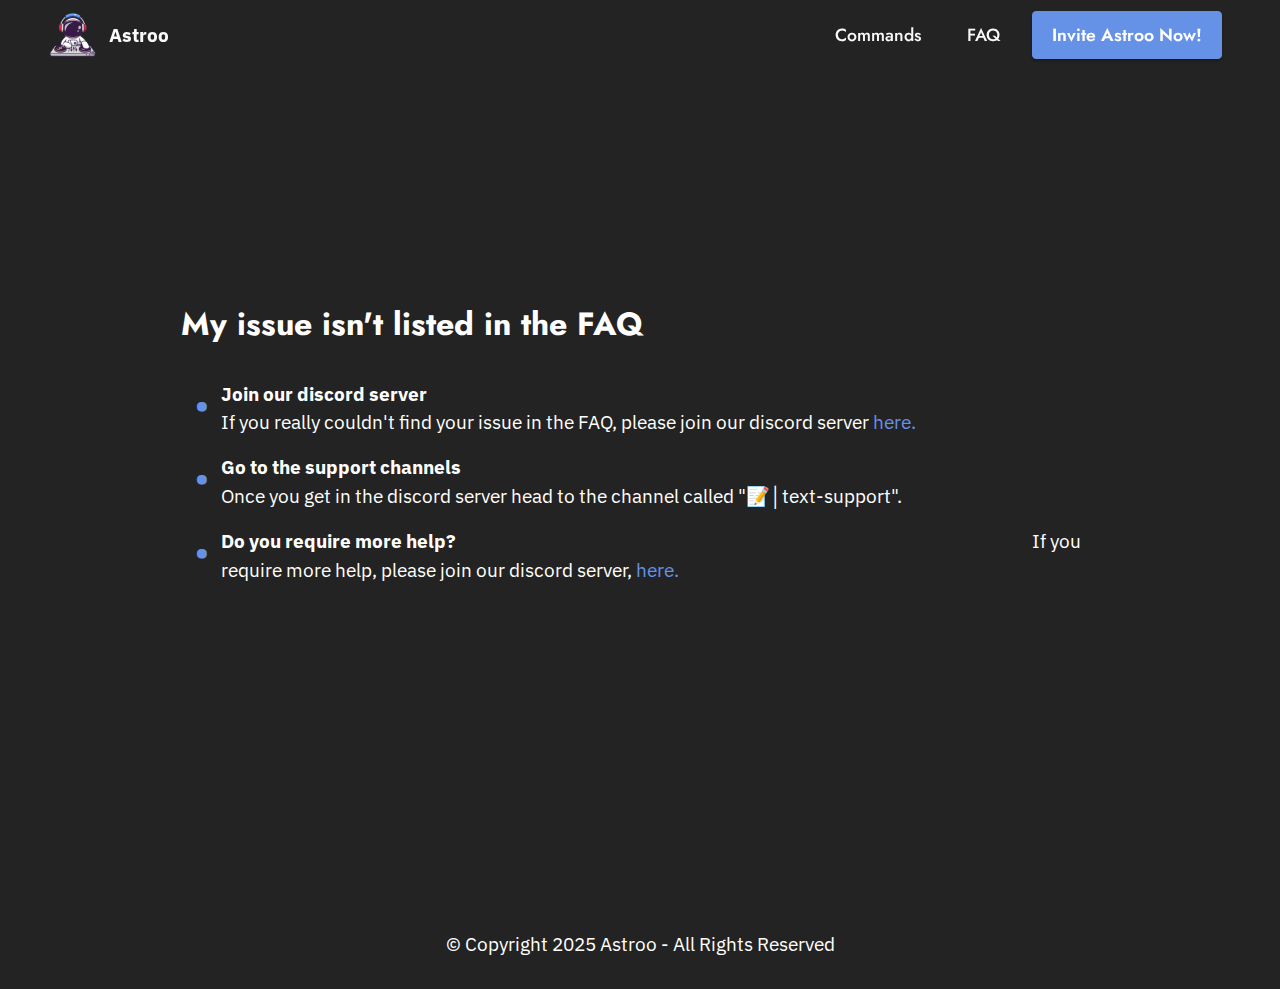
==== commit e772f306: "Add files via upload" ====
--- a/cant.find.your.issue.html
+++ b/cant.find.your.issue.html
@@ -33,29 +33,29 @@
 
 <!-- Analytics -->
 <!-- Global site tag (gtag.js) - Google Analytics -->
-<script async src="https://www.googletagmanager.com/gtag/js?id=G-BJXEJFWDCS"></script>
+<script async src="https://www.googletagmanager.com/gtag/js?id=G-KXED5Q5QVM"></script>
 <script>
   window.dataLayer = window.dataLayer || [];
   function gtag(){dataLayer.push(arguments);}
   gtag('js', new Date());
 
-  gtag('config', 'G-BJXEJFWDCS');
+  gtag('config', 'G-KXED5Q5QVM');
 </script>
 <!-- /Analytics -->
 
 
   
-  <section class="menu menu2 cid-sovyMsp6CY" once="menu" id="menu2-1c">
+  <section class="menu menu2 cid-sowABMMv3G" once="menu" id="menu2-1g">
     
     <nav class="navbar navbar-dropdown navbar-fixed-top navbar-expand-lg">
         <div class="container-fluid">
             <div class="navbar-brand">
                 <span class="navbar-logo">
-                    <a href="home.html">
-                        <img src="assets/images/uifdsdfsdf-96x96.png" alt="Mobirise" style="height: 3rem;">
+                    <a href="index.html#top">
+                        <img src="assets/images/uifdsdfsdf-96x96.png" alt="Astroo" style="height: 3rem;">
                     </a>
                 </span>
-                <span class="navbar-caption-wrap"><a class="navbar-caption text-white display-7" href="https://mobiri.se">Astroo</a></span>
+                <span class="navbar-caption-wrap"><a class="navbar-caption text-white text-primary display-7" href="home.html#top">Astroo</a></span>
             </div>
             <button class="navbar-toggler" type="button" data-toggle="collapse" data-target="#navbarSupportedContent" aria-controls="navbarNavAltMarkup" aria-expanded="false" aria-label="Toggle navigation">
                 <div class="hamburger">
@@ -70,14 +70,14 @@
                     <li class="nav-item"><a class="nav-link link text-white text-primary display-4" href="faq.html">FAQ</a>
                     </li></ul>
                 
-                <div class="navbar-buttons mbr-section-btn"><a class="btn btn-primary display-4" href="https://discord.com/oauth2/authorize?client_id=797222958439333898&scope=bot&permissions=8" target="_blank">
+                <div class="navbar-buttons mbr-section-btn"><a class="btn btn-primary display-4" href="https://discord.com/oauth2/authorize?client_id=797222958439333898&scope=bot&permissions=8">
                         Invite Astroo Now!</a></div>
             </div>
         </div>
     </nav>
 </section>
 
-<section class="content14 cid-sovuYpBdFT" id="content14-18">
+<section class="content14 cid-sovuYpBdFT mbr-fullscreen" id="content14-18">
     
     
     
@@ -94,7 +94,7 @@
     </div>
 </section>
 
-<section class="footer7 cid-sovydMCuap" once="footers" id="footer7-1a">
+<section class="footer7 cid-sowADCIK6t" once="footers" id="footer7-1h">
 
     
 
@@ -109,7 +109,5 @@
             </div>
         </div>
     </div>
-
-  
 </body>
 </html>--- a/assets/mobirise/css/mbr-additional.css
+++ b/assets/mobirise/css/mbr-additional.css
@@ -690,8 +690,6 @@
   transition: color 0.6s;
 }
 .cid-sovpevzkKM {
-  padding-top: 5rem;
-  padding-bottom: 5rem;
   background-color: #232323;
 }
 .cid-sovpevzkKM ul {
@@ -718,19 +716,14 @@
 .cid-sovpevzkKM H3 {
   color: #ffffff;
 }
-.cid-sovydMCuap {
-  padding-top: 30px;
-  padding-bottom: 30px;
-  background-color: #232323;
-}
-.cid-sovyMsp6CY {
+.cid-sowABMMv3G {
   z-index: 1000;
   width: 100%;
 }
-.cid-sovyMsp6CY nav.navbar {
+.cid-sowABMMv3G nav.navbar {
   position: fixed;
 }
-.cid-sovyMsp6CY .dropdown-item:before {
+.cid-sowABMMv3G .dropdown-item:before {
   font-family: Moririse2 !important;
   content: "\e966";
   display: inline-block;
@@ -747,121 +740,121 @@
   transform: scale(0, 1);
   transition: all 0.25s ease-in-out;
 }
-.cid-sovyMsp6CY .dropdown-menu {
+.cid-sowABMMv3G .dropdown-menu {
   padding: 0;
   border-radius: 4px;
   box-shadow: 0 1px 3px 0 rgba(0, 0, 0, 0.1);
 }
-.cid-sovyMsp6CY .dropdown-item {
+.cid-sowABMMv3G .dropdown-item {
   border-bottom: 1px solid #e6e6e6;
 }
-.cid-sovyMsp6CY .dropdown-item:hover,
-.cid-sovyMsp6CY .dropdown-item:focus {
+.cid-sowABMMv3G .dropdown-item:hover,
+.cid-sowABMMv3G .dropdown-item:focus {
   background: #6592e6 !important;
   color: white !important;
 }
-.cid-sovyMsp6CY .dropdown-item:first-child {
+.cid-sowABMMv3G .dropdown-item:first-child {
   border-top-left-radius: 4px;
   border-top-right-radius: 4px;
 }
-.cid-sovyMsp6CY .dropdown-item:last-child {
+.cid-sowABMMv3G .dropdown-item:last-child {
   border-bottom: none;
   border-bottom-left-radius: 4px;
   border-bottom-right-radius: 4px;
 }
-.cid-sovyMsp6CY .nav-dropdown .link {
+.cid-sowABMMv3G .nav-dropdown .link {
   padding: 0 0.3em !important;
   margin: 0.667em 1em !important;
 }
-.cid-sovyMsp6CY .nav-dropdown .link.dropdown-toggle::after {
+.cid-sowABMMv3G .nav-dropdown .link.dropdown-toggle::after {
   margin-left: 0.5rem;
   margin-top: 0.2rem;
 }
-.cid-sovyMsp6CY .nav-link {
+.cid-sowABMMv3G .nav-link {
   position: relative;
 }
-.cid-sovyMsp6CY .container {
+.cid-sowABMMv3G .container {
   display: flex;
   margin: auto;
 }
-.cid-sovyMsp6CY .iconfont-wrapper {
+.cid-sowABMMv3G .iconfont-wrapper {
   color: #000000 !important;
   font-size: 1.5rem;
   padding-right: 0.5rem;
 }
-.cid-sovyMsp6CY .dropdown-menu,
-.cid-sovyMsp6CY .navbar.opened {
+.cid-sowABMMv3G .dropdown-menu,
+.cid-sowABMMv3G .navbar.opened {
   background: #232323 !important;
 }
-.cid-sovyMsp6CY .nav-item:focus,
-.cid-sovyMsp6CY .nav-link:focus {
+.cid-sowABMMv3G .nav-item:focus,
+.cid-sowABMMv3G .nav-link:focus {
   outline: none;
 }
-.cid-sovyMsp6CY .dropdown .dropdown-menu .dropdown-item {
+.cid-sowABMMv3G .dropdown .dropdown-menu .dropdown-item {
   width: auto;
   transition: all 0.25s ease-in-out;
 }
-.cid-sovyMsp6CY .dropdown .dropdown-menu .dropdown-item::after {
+.cid-sowABMMv3G .dropdown .dropdown-menu .dropdown-item::after {
   right: 0.5rem;
 }
-.cid-sovyMsp6CY .dropdown .dropdown-menu .dropdown-item .mbr-iconfont {
+.cid-sowABMMv3G .dropdown .dropdown-menu .dropdown-item .mbr-iconfont {
   margin-right: 0.5rem;
   vertical-align: sub;
 }
-.cid-sovyMsp6CY .dropdown .dropdown-menu .dropdown-item .mbr-iconfont:before {
+.cid-sowABMMv3G .dropdown .dropdown-menu .dropdown-item .mbr-iconfont:before {
   display: inline-block;
   transform: scale(1, 1);
   transition: all 0.25s ease-in-out;
 }
-.cid-sovyMsp6CY .collapsed .dropdown-menu .dropdown-item:before {
+.cid-sowABMMv3G .collapsed .dropdown-menu .dropdown-item:before {
   display: none;
 }
-.cid-sovyMsp6CY .collapsed .dropdown .dropdown-menu .dropdown-item {
+.cid-sowABMMv3G .collapsed .dropdown .dropdown-menu .dropdown-item {
   padding: 0.235em 1.5em 0.235em 1.5em !important;
   transition: none;
   margin: 0 !important;
 }
-.cid-sovyMsp6CY .navbar {
+.cid-sowABMMv3G .navbar {
   min-height: 70px;
   transition: all 0.3s;
   border-bottom: 1px solid transparent;
   position: absolute;
   background: rgba(35, 35, 35, 0.2);
 }
-.cid-sovyMsp6CY .navbar.opened {
+.cid-sowABMMv3G .navbar.opened {
   transition: all 0.3s;
 }
-.cid-sovyMsp6CY .navbar .dropdown-item {
+.cid-sowABMMv3G .navbar .dropdown-item {
   padding: 0.5rem 1.8rem;
 }
-.cid-sovyMsp6CY .navbar .navbar-logo img {
+.cid-sowABMMv3G .navbar .navbar-logo img {
   width: auto;
 }
-.cid-sovyMsp6CY .navbar .navbar-collapse {
+.cid-sowABMMv3G .navbar .navbar-collapse {
   justify-content: flex-end;
   z-index: 1;
 }
-.cid-sovyMsp6CY .navbar.collapsed {
+.cid-sowABMMv3G .navbar.collapsed {
   justify-content: center;
 }
-.cid-sovyMsp6CY .navbar.collapsed .nav-item .nav-link::before {
+.cid-sowABMMv3G .navbar.collapsed .nav-item .nav-link::before {
   display: none;
 }
-.cid-sovyMsp6CY .navbar.collapsed.opened .dropdown-menu {
+.cid-sowABMMv3G .navbar.collapsed.opened .dropdown-menu {
   top: 0;
 }
 @media (min-width: 992px) {
-  .cid-sovyMsp6CY .navbar.collapsed.opened:not(.navbar-short) .navbar-collapse {
+  .cid-sowABMMv3G .navbar.collapsed.opened:not(.navbar-short) .navbar-collapse {
     max-height: calc(98.5vh - 3rem);
   }
 }
-.cid-sovyMsp6CY .navbar.collapsed .dropdown-menu .dropdown-submenu {
+.cid-sowABMMv3G .navbar.collapsed .dropdown-menu .dropdown-submenu {
   left: 0 !important;
 }
-.cid-sovyMsp6CY .navbar.collapsed .dropdown-menu .dropdown-item:after {
+.cid-sowABMMv3G .navbar.collapsed .dropdown-menu .dropdown-item:after {
   right: auto;
 }
-.cid-sovyMsp6CY .navbar.collapsed .dropdown-menu .dropdown-toggle[data-toggle="dropdown-submenu"]:after {
+.cid-sowABMMv3G .navbar.collapsed .dropdown-menu .dropdown-toggle[data-toggle="dropdown-submenu"]:after {
   margin-left: 0.5rem;
   margin-top: 0.2rem;
   border-top: 0.35em solid;
@@ -870,33 +863,33 @@
   border-bottom: 0;
   top: 41%;
 }
-.cid-sovyMsp6CY .navbar.collapsed ul.navbar-nav li {
+.cid-sowABMMv3G .navbar.collapsed ul.navbar-nav li {
   margin: auto;
 }
-.cid-sovyMsp6CY .navbar.collapsed .dropdown-menu .dropdown-item {
+.cid-sowABMMv3G .navbar.collapsed .dropdown-menu .dropdown-item {
   padding: 0.25rem 1.5rem;
   text-align: center;
 }
-.cid-sovyMsp6CY .navbar.collapsed .icons-menu {
+.cid-sowABMMv3G .navbar.collapsed .icons-menu {
   padding-left: 0;
   padding-right: 0;
   padding-top: 0.5rem;
   padding-bottom: 0.5rem;
 }
 @media (max-width: 991px) {
-  .cid-sovyMsp6CY .navbar .nav-item .nav-link::before {
+  .cid-sowABMMv3G .navbar .nav-item .nav-link::before {
     display: none;
   }
-  .cid-sovyMsp6CY .navbar.opened .dropdown-menu {
+  .cid-sowABMMv3G .navbar.opened .dropdown-menu {
     top: 0;
   }
-  .cid-sovyMsp6CY .navbar .dropdown-menu .dropdown-submenu {
+  .cid-sowABMMv3G .navbar .dropdown-menu .dropdown-submenu {
     left: 0 !important;
   }
-  .cid-sovyMsp6CY .navbar .dropdown-menu .dropdown-item:after {
+  .cid-sowABMMv3G .navbar .dropdown-menu .dropdown-item:after {
     right: auto;
   }
-  .cid-sovyMsp6CY .navbar .dropdown-menu .dropdown-toggle[data-toggle="dropdown-submenu"]:after {
+  .cid-sowABMMv3G .navbar .dropdown-menu .dropdown-toggle[data-toggle="dropdown-submenu"]:after {
     margin-left: 0.5rem;
     margin-top: 0.2rem;
     border-top: 0.35em solid;
@@ -905,42 +898,42 @@
     border-bottom: 0;
     top: 40%;
   }
-  .cid-sovyMsp6CY .navbar .navbar-logo img {
+  .cid-sowABMMv3G .navbar .navbar-logo img {
     height: 3rem !important;
   }
-  .cid-sovyMsp6CY .navbar ul.navbar-nav li {
+  .cid-sowABMMv3G .navbar ul.navbar-nav li {
     margin: auto;
   }
-  .cid-sovyMsp6CY .navbar .dropdown-menu .dropdown-item {
+  .cid-sowABMMv3G .navbar .dropdown-menu .dropdown-item {
     padding: 0.25rem 1.5rem !important;
     text-align: center;
   }
-  .cid-sovyMsp6CY .navbar .navbar-brand {
+  .cid-sowABMMv3G .navbar .navbar-brand {
     flex-shrink: initial;
     flex-basis: auto;
     word-break: break-word;
     padding-right: 2rem;
   }
-  .cid-sovyMsp6CY .navbar .navbar-toggler {
+  .cid-sowABMMv3G .navbar .navbar-toggler {
     flex-basis: auto;
   }
-  .cid-sovyMsp6CY .navbar .icons-menu {
+  .cid-sowABMMv3G .navbar .icons-menu {
     padding-left: 0;
     padding-top: 0.5rem;
     padding-bottom: 0.5rem;
   }
 }
-.cid-sovyMsp6CY .navbar.navbar-short {
+.cid-sowABMMv3G .navbar.navbar-short {
   min-height: 60px;
 }
-.cid-sovyMsp6CY .navbar.navbar-short .navbar-logo img {
+.cid-sowABMMv3G .navbar.navbar-short .navbar-logo img {
   height: 2.5rem !important;
 }
-.cid-sovyMsp6CY .navbar.navbar-short .navbar-brand {
+.cid-sowABMMv3G .navbar.navbar-short .navbar-brand {
   min-height: 60px;
   padding: 0;
 }
-.cid-sovyMsp6CY .navbar-brand {
+.cid-sowABMMv3G .navbar-brand {
   min-height: 70px;
   flex-shrink: 0;
   align-items: center;
@@ -950,44 +943,44 @@
   word-break: break-word;
   z-index: 1;
 }
-.cid-sovyMsp6CY .navbar-brand .navbar-caption {
+.cid-sowABMMv3G .navbar-brand .navbar-caption {
   line-height: inherit !important;
 }
-.cid-sovyMsp6CY .navbar-brand .navbar-logo a {
+.cid-sowABMMv3G .navbar-brand .navbar-logo a {
   outline: none;
 }
-.cid-sovyMsp6CY .dropdown-item.active,
-.cid-sovyMsp6CY .dropdown-item:active {
+.cid-sowABMMv3G .dropdown-item.active,
+.cid-sowABMMv3G .dropdown-item:active {
   background-color: transparent;
 }
-.cid-sovyMsp6CY .navbar-expand-lg .navbar-nav .nav-link {
+.cid-sowABMMv3G .navbar-expand-lg .navbar-nav .nav-link {
   padding: 0;
 }
-.cid-sovyMsp6CY .nav-dropdown .link.dropdown-toggle {
+.cid-sowABMMv3G .nav-dropdown .link.dropdown-toggle {
   margin-right: 1.667em;
 }
-.cid-sovyMsp6CY .nav-dropdown .link.dropdown-toggle[aria-expanded="true"] {
+.cid-sowABMMv3G .nav-dropdown .link.dropdown-toggle[aria-expanded="true"] {
   margin-right: 0;
   padding: 0.667em 1.667em;
 }
-.cid-sovyMsp6CY .navbar.navbar-expand-lg .dropdown .dropdown-menu {
+.cid-sowABMMv3G .navbar.navbar-expand-lg .dropdown .dropdown-menu {
   background: #232323;
 }
-.cid-sovyMsp6CY .navbar.navbar-expand-lg .dropdown .dropdown-menu .dropdown-submenu {
+.cid-sowABMMv3G .navbar.navbar-expand-lg .dropdown .dropdown-menu .dropdown-submenu {
   margin: 0;
   left: 100%;
 }
-.cid-sovyMsp6CY .navbar .dropdown.open > .dropdown-menu {
+.cid-sowABMMv3G .navbar .dropdown.open > .dropdown-menu {
   display: block;
 }
-.cid-sovyMsp6CY ul.navbar-nav {
+.cid-sowABMMv3G ul.navbar-nav {
   flex-wrap: wrap;
 }
-.cid-sovyMsp6CY .navbar-buttons {
+.cid-sowABMMv3G .navbar-buttons {
   text-align: center;
   min-width: 170px;
 }
-.cid-sovyMsp6CY button.navbar-toggler {
+.cid-sowABMMv3G button.navbar-toggler {
   outline: none;
   width: 31px;
   height: 20px;
@@ -996,7 +989,7 @@
   position: relative;
   align-self: center;
 }
-.cid-sovyMsp6CY button.navbar-toggler .hamburger span {
+.cid-sowABMMv3G button.navbar-toggler .hamburger span {
   position: absolute;
   right: 0;
   width: 30px;
@@ -1004,54 +997,54 @@
   border-right: 5px;
   background-color: #232323;
 }
-.cid-sovyMsp6CY button.navbar-toggler .hamburger span:nth-child(1) {
+.cid-sowABMMv3G button.navbar-toggler .hamburger span:nth-child(1) {
   top: 0;
   transition: all 0.2s;
 }
-.cid-sovyMsp6CY button.navbar-toggler .hamburger span:nth-child(2) {
+.cid-sowABMMv3G button.navbar-toggler .hamburger span:nth-child(2) {
   top: 8px;
   transition: all 0.15s;
 }
-.cid-sovyMsp6CY button.navbar-toggler .hamburger span:nth-child(3) {
+.cid-sowABMMv3G button.navbar-toggler .hamburger span:nth-child(3) {
   top: 8px;
   transition: all 0.15s;
 }
-.cid-sovyMsp6CY button.navbar-toggler .hamburger span:nth-child(4) {
+.cid-sowABMMv3G button.navbar-toggler .hamburger span:nth-child(4) {
   top: 16px;
   transition: all 0.2s;
 }
-.cid-sovyMsp6CY nav.opened .hamburger span:nth-child(1) {
+.cid-sowABMMv3G nav.opened .hamburger span:nth-child(1) {
   top: 8px;
   width: 0;
   opacity: 0;
   right: 50%;
   transition: all 0.2s;
 }
-.cid-sovyMsp6CY nav.opened .hamburger span:nth-child(2) {
+.cid-sowABMMv3G nav.opened .hamburger span:nth-child(2) {
   transform: rotate(45deg);
   transition: all 0.25s;
 }
-.cid-sovyMsp6CY nav.opened .hamburger span:nth-child(3) {
+.cid-sowABMMv3G nav.opened .hamburger span:nth-child(3) {
   transform: rotate(-45deg);
   transition: all 0.25s;
 }
-.cid-sovyMsp6CY nav.opened .hamburger span:nth-child(4) {
+.cid-sowABMMv3G nav.opened .hamburger span:nth-child(4) {
   top: 8px;
   width: 0;
   opacity: 0;
   right: 50%;
   transition: all 0.2s;
 }
-.cid-sovyMsp6CY .navbar-dropdown {
+.cid-sowABMMv3G .navbar-dropdown {
   padding: 0 1rem;
   position: fixed;
 }
-.cid-sovyMsp6CY a.nav-link {
+.cid-sowABMMv3G a.nav-link {
   display: flex;
   align-items: center;
   justify-content: center;
 }
-.cid-sovyMsp6CY .icons-menu {
+.cid-sowABMMv3G .icons-menu {
   flex-wrap: nowrap;
   display: flex;
   justify-content: center;
@@ -1061,21 +1054,24 @@
   text-align: center;
 }
 @media screen and (-ms-high-contrast: active), (-ms-high-contrast: none) {
-  .cid-sovyMsp6CY .navbar {
+  .cid-sowABMMv3G .navbar {
     height: 70px;
   }
-  .cid-sovyMsp6CY .navbar.opened {
+  .cid-sowABMMv3G .navbar.opened {
     height: auto;
   }
-  .cid-sovyMsp6CY .nav-item .nav-link:hover::before {
+  .cid-sowABMMv3G .nav-item .nav-link:hover::before {
     width: 175%;
     max-width: calc(100% + 2rem);
     left: -1rem;
   }
 }
+.cid-sowADCIK6t {
+  padding-top: 30px;
+  padding-bottom: 30px;
+  background-color: #232323;
+}
 .cid-sosFc3PaWq {
-  padding-top: 5rem;
-  padding-bottom: 5rem;
   background-color: #232323;
 }
 .cid-sosFc3PaWq ul {
@@ -1102,19 +1098,14 @@
 .cid-sosFc3PaWq H3 {
   color: #ffffff;
 }
-.cid-sovydMCuap {
-  padding-top: 30px;
-  padding-bottom: 30px;
-  background-color: #232323;
-}
-.cid-sovyMsp6CY {
+.cid-sowABMMv3G {
   z-index: 1000;
   width: 100%;
 }
-.cid-sovyMsp6CY nav.navbar {
+.cid-sowABMMv3G nav.navbar {
   position: fixed;
 }
-.cid-sovyMsp6CY .dropdown-item:before {
+.cid-sowABMMv3G .dropdown-item:before {
   font-family: Moririse2 !important;
   content: "\e966";
   display: inline-block;
@@ -1131,121 +1122,121 @@
   transform: scale(0, 1);
   transition: all 0.25s ease-in-out;
 }
-.cid-sovyMsp6CY .dropdown-menu {
+.cid-sowABMMv3G .dropdown-menu {
   padding: 0;
   border-radius: 4px;
   box-shadow: 0 1px 3px 0 rgba(0, 0, 0, 0.1);
 }
-.cid-sovyMsp6CY .dropdown-item {
+.cid-sowABMMv3G .dropdown-item {
   border-bottom: 1px solid #e6e6e6;
 }
-.cid-sovyMsp6CY .dropdown-item:hover,
-.cid-sovyMsp6CY .dropdown-item:focus {
+.cid-sowABMMv3G .dropdown-item:hover,
+.cid-sowABMMv3G .dropdown-item:focus {
   background: #6592e6 !important;
   color: white !important;
 }
-.cid-sovyMsp6CY .dropdown-item:first-child {
+.cid-sowABMMv3G .dropdown-item:first-child {
   border-top-left-radius: 4px;
   border-top-right-radius: 4px;
 }
-.cid-sovyMsp6CY .dropdown-item:last-child {
+.cid-sowABMMv3G .dropdown-item:last-child {
   border-bottom: none;
   border-bottom-left-radius: 4px;
   border-bottom-right-radius: 4px;
 }
-.cid-sovyMsp6CY .nav-dropdown .link {
+.cid-sowABMMv3G .nav-dropdown .link {
   padding: 0 0.3em !important;
   margin: 0.667em 1em !important;
 }
-.cid-sovyMsp6CY .nav-dropdown .link.dropdown-toggle::after {
+.cid-sowABMMv3G .nav-dropdown .link.dropdown-toggle::after {
   margin-left: 0.5rem;
   margin-top: 0.2rem;
 }
-.cid-sovyMsp6CY .nav-link {
+.cid-sowABMMv3G .nav-link {
   position: relative;
 }
-.cid-sovyMsp6CY .container {
+.cid-sowABMMv3G .container {
   display: flex;
   margin: auto;
 }
-.cid-sovyMsp6CY .iconfont-wrapper {
+.cid-sowABMMv3G .iconfont-wrapper {
   color: #000000 !important;
   font-size: 1.5rem;
   padding-right: 0.5rem;
 }
-.cid-sovyMsp6CY .dropdown-menu,
-.cid-sovyMsp6CY .navbar.opened {
+.cid-sowABMMv3G .dropdown-menu,
+.cid-sowABMMv3G .navbar.opened {
   background: #232323 !important;
 }
-.cid-sovyMsp6CY .nav-item:focus,
-.cid-sovyMsp6CY .nav-link:focus {
+.cid-sowABMMv3G .nav-item:focus,
+.cid-sowABMMv3G .nav-link:focus {
   outline: none;
 }
-.cid-sovyMsp6CY .dropdown .dropdown-menu .dropdown-item {
+.cid-sowABMMv3G .dropdown .dropdown-menu .dropdown-item {
   width: auto;
   transition: all 0.25s ease-in-out;
 }
-.cid-sovyMsp6CY .dropdown .dropdown-menu .dropdown-item::after {
+.cid-sowABMMv3G .dropdown .dropdown-menu .dropdown-item::after {
   right: 0.5rem;
 }
-.cid-sovyMsp6CY .dropdown .dropdown-menu .dropdown-item .mbr-iconfont {
+.cid-sowABMMv3G .dropdown .dropdown-menu .dropdown-item .mbr-iconfont {
   margin-right: 0.5rem;
   vertical-align: sub;
 }
-.cid-sovyMsp6CY .dropdown .dropdown-menu .dropdown-item .mbr-iconfont:before {
+.cid-sowABMMv3G .dropdown .dropdown-menu .dropdown-item .mbr-iconfont:before {
   display: inline-block;
   transform: scale(1, 1);
   transition: all 0.25s ease-in-out;
 }
-.cid-sovyMsp6CY .collapsed .dropdown-menu .dropdown-item:before {
+.cid-sowABMMv3G .collapsed .dropdown-menu .dropdown-item:before {
   display: none;
 }
-.cid-sovyMsp6CY .collapsed .dropdown .dropdown-menu .dropdown-item {
+.cid-sowABMMv3G .collapsed .dropdown .dropdown-menu .dropdown-item {
   padding: 0.235em 1.5em 0.235em 1.5em !important;
   transition: none;
   margin: 0 !important;
 }
-.cid-sovyMsp6CY .navbar {
+.cid-sowABMMv3G .navbar {
   min-height: 70px;
   transition: all 0.3s;
   border-bottom: 1px solid transparent;
   position: absolute;
   background: rgba(35, 35, 35, 0.2);
 }
-.cid-sovyMsp6CY .navbar.opened {
+.cid-sowABMMv3G .navbar.opened {
   transition: all 0.3s;
 }
-.cid-sovyMsp6CY .navbar .dropdown-item {
+.cid-sowABMMv3G .navbar .dropdown-item {
   padding: 0.5rem 1.8rem;
 }
-.cid-sovyMsp6CY .navbar .navbar-logo img {
+.cid-sowABMMv3G .navbar .navbar-logo img {
   width: auto;
 }
-.cid-sovyMsp6CY .navbar .navbar-collapse {
+.cid-sowABMMv3G .navbar .navbar-collapse {
   justify-content: flex-end;
   z-index: 1;
 }
-.cid-sovyMsp6CY .navbar.collapsed {
+.cid-sowABMMv3G .navbar.collapsed {
   justify-content: center;
 }
-.cid-sovyMsp6CY .navbar.collapsed .nav-item .nav-link::before {
+.cid-sowABMMv3G .navbar.collapsed .nav-item .nav-link::before {
   display: none;
 }
-.cid-sovyMsp6CY .navbar.collapsed.opened .dropdown-menu {
+.cid-sowABMMv3G .navbar.collapsed.opened .dropdown-menu {
   top: 0;
 }
 @media (min-width: 992px) {
-  .cid-sovyMsp6CY .navbar.collapsed.opened:not(.navbar-short) .navbar-collapse {
+  .cid-sowABMMv3G .navbar.collapsed.opened:not(.navbar-short) .navbar-collapse {
     max-height: calc(98.5vh - 3rem);
   }
 }
-.cid-sovyMsp6CY .navbar.collapsed .dropdown-menu .dropdown-submenu {
+.cid-sowABMMv3G .navbar.collapsed .dropdown-menu .dropdown-submenu {
   left: 0 !important;
 }
-.cid-sovyMsp6CY .navbar.collapsed .dropdown-menu .dropdown-item:after {
+.cid-sowABMMv3G .navbar.collapsed .dropdown-menu .dropdown-item:after {
   right: auto;
 }
-.cid-sovyMsp6CY .navbar.collapsed .dropdown-menu .dropdown-toggle[data-toggle="dropdown-submenu"]:after {
+.cid-sowABMMv3G .navbar.collapsed .dropdown-menu .dropdown-toggle[data-toggle="dropdown-submenu"]:after {
   margin-left: 0.5rem;
   margin-top: 0.2rem;
   border-top: 0.35em solid;
@@ -1254,33 +1245,33 @@
   border-bottom: 0;
   top: 41%;
 }
-.cid-sovyMsp6CY .navbar.collapsed ul.navbar-nav li {
+.cid-sowABMMv3G .navbar.collapsed ul.navbar-nav li {
   margin: auto;
 }
-.cid-sovyMsp6CY .navbar.collapsed .dropdown-menu .dropdown-item {
+.cid-sowABMMv3G .navbar.collapsed .dropdown-menu .dropdown-item {
   padding: 0.25rem 1.5rem;
   text-align: center;
 }
-.cid-sovyMsp6CY .navbar.collapsed .icons-menu {
+.cid-sowABMMv3G .navbar.collapsed .icons-menu {
   padding-left: 0;
   padding-right: 0;
   padding-top: 0.5rem;
   padding-bottom: 0.5rem;
 }
 @media (max-width: 991px) {
-  .cid-sovyMsp6CY .navbar .nav-item .nav-link::before {
+  .cid-sowABMMv3G .navbar .nav-item .nav-link::before {
     display: none;
   }
-  .cid-sovyMsp6CY .navbar.opened .dropdown-menu {
+  .cid-sowABMMv3G .navbar.opened .dropdown-menu {
     top: 0;
   }
-  .cid-sovyMsp6CY .navbar .dropdown-menu .dropdown-submenu {
+  .cid-sowABMMv3G .navbar .dropdown-menu .dropdown-submenu {
     left: 0 !important;
   }
-  .cid-sovyMsp6CY .navbar .dropdown-menu .dropdown-item:after {
+  .cid-sowABMMv3G .navbar .dropdown-menu .dropdown-item:after {
     right: auto;
   }
-  .cid-sovyMsp6CY .navbar .dropdown-menu .dropdown-toggle[data-toggle="dropdown-submenu"]:after {
+  .cid-sowABMMv3G .navbar .dropdown-menu .dropdown-toggle[data-toggle="dropdown-submenu"]:after {
     margin-left: 0.5rem;
     margin-top: 0.2rem;
     border-top: 0.35em solid;
@@ -1289,42 +1280,42 @@
     border-bottom: 0;
     top: 40%;
   }
-  .cid-sovyMsp6CY .navbar .navbar-logo img {
+  .cid-sowABMMv3G .navbar .navbar-logo img {
     height: 3rem !important;
   }
-  .cid-sovyMsp6CY .navbar ul.navbar-nav li {
+  .cid-sowABMMv3G .navbar ul.navbar-nav li {
     margin: auto;
   }
-  .cid-sovyMsp6CY .navbar .dropdown-menu .dropdown-item {
+  .cid-sowABMMv3G .navbar .dropdown-menu .dropdown-item {
     padding: 0.25rem 1.5rem !important;
     text-align: center;
   }
-  .cid-sovyMsp6CY .navbar .navbar-brand {
+  .cid-sowABMMv3G .navbar .navbar-brand {
     flex-shrink: initial;
     flex-basis: auto;
     word-break: break-word;
     padding-right: 2rem;
   }
-  .cid-sovyMsp6CY .navbar .navbar-toggler {
+  .cid-sowABMMv3G .navbar .navbar-toggler {
     flex-basis: auto;
   }
-  .cid-sovyMsp6CY .navbar .icons-menu {
+  .cid-sowABMMv3G .navbar .icons-menu {
     padding-left: 0;
     padding-top: 0.5rem;
     padding-bottom: 0.5rem;
   }
 }
-.cid-sovyMsp6CY .navbar.navbar-short {
+.cid-sowABMMv3G .navbar.navbar-short {
   min-height: 60px;
 }
-.cid-sovyMsp6CY .navbar.navbar-short .navbar-logo img {
+.cid-sowABMMv3G .navbar.navbar-short .navbar-logo img {
   height: 2.5rem !important;
 }
-.cid-sovyMsp6CY .navbar.navbar-short .navbar-brand {
+.cid-sowABMMv3G .navbar.navbar-short .navbar-brand {
   min-height: 60px;
   padding: 0;
 }
-.cid-sovyMsp6CY .navbar-brand {
+.cid-sowABMMv3G .navbar-brand {
   min-height: 70px;
   flex-shrink: 0;
   align-items: center;
@@ -1334,44 +1325,44 @@
   word-break: break-word;
   z-index: 1;
 }
-.cid-sovyMsp6CY .navbar-brand .navbar-caption {
+.cid-sowABMMv3G .navbar-brand .navbar-caption {
   line-height: inherit !important;
 }
-.cid-sovyMsp6CY .navbar-brand .navbar-logo a {
+.cid-sowABMMv3G .navbar-brand .navbar-logo a {
   outline: none;
 }
-.cid-sovyMsp6CY .dropdown-item.active,
-.cid-sovyMsp6CY .dropdown-item:active {
+.cid-sowABMMv3G .dropdown-item.active,
+.cid-sowABMMv3G .dropdown-item:active {
   background-color: transparent;
 }
-.cid-sovyMsp6CY .navbar-expand-lg .navbar-nav .nav-link {
+.cid-sowABMMv3G .navbar-expand-lg .navbar-nav .nav-link {
   padding: 0;
 }
-.cid-sovyMsp6CY .nav-dropdown .link.dropdown-toggle {
+.cid-sowABMMv3G .nav-dropdown .link.dropdown-toggle {
   margin-right: 1.667em;
 }
-.cid-sovyMsp6CY .nav-dropdown .link.dropdown-toggle[aria-expanded="true"] {
+.cid-sowABMMv3G .nav-dropdown .link.dropdown-toggle[aria-expanded="true"] {
   margin-right: 0;
   padding: 0.667em 1.667em;
 }
-.cid-sovyMsp6CY .navbar.navbar-expand-lg .dropdown .dropdown-menu {
+.cid-sowABMMv3G .navbar.navbar-expand-lg .dropdown .dropdown-menu {
   background: #232323;
 }
-.cid-sovyMsp6CY .navbar.navbar-expand-lg .dropdown .dropdown-menu .dropdown-submenu {
+.cid-sowABMMv3G .navbar.navbar-expand-lg .dropdown .dropdown-menu .dropdown-submenu {
   margin: 0;
   left: 100%;
 }
-.cid-sovyMsp6CY .navbar .dropdown.open > .dropdown-menu {
+.cid-sowABMMv3G .navbar .dropdown.open > .dropdown-menu {
   display: block;
 }
-.cid-sovyMsp6CY ul.navbar-nav {
+.cid-sowABMMv3G ul.navbar-nav {
   flex-wrap: wrap;
 }
-.cid-sovyMsp6CY .navbar-buttons {
+.cid-sowABMMv3G .navbar-buttons {
   text-align: center;
   min-width: 170px;
 }
-.cid-sovyMsp6CY button.navbar-toggler {
+.cid-sowABMMv3G button.navbar-toggler {
   outline: none;
   width: 31px;
   height: 20px;
@@ -1380,7 +1371,7 @@
   position: relative;
   align-self: center;
 }
-.cid-sovyMsp6CY button.navbar-toggler .hamburger span {
+.cid-sowABMMv3G button.navbar-toggler .hamburger span {
   position: absolute;
   right: 0;
   width: 30px;
@@ -1388,54 +1379,54 @@
   border-right: 5px;
   background-color: #232323;
 }
-.cid-sovyMsp6CY button.navbar-toggler .hamburger span:nth-child(1) {
+.cid-sowABMMv3G button.navbar-toggler .hamburger span:nth-child(1) {
   top: 0;
   transition: all 0.2s;
 }
-.cid-sovyMsp6CY button.navbar-toggler .hamburger span:nth-child(2) {
+.cid-sowABMMv3G button.navbar-toggler .hamburger span:nth-child(2) {
   top: 8px;
   transition: all 0.15s;
 }
-.cid-sovyMsp6CY button.navbar-toggler .hamburger span:nth-child(3) {
+.cid-sowABMMv3G button.navbar-toggler .hamburger span:nth-child(3) {
   top: 8px;
   transition: all 0.15s;
 }
-.cid-sovyMsp6CY button.navbar-toggler .hamburger span:nth-child(4) {
+.cid-sowABMMv3G button.navbar-toggler .hamburger span:nth-child(4) {
   top: 16px;
   transition: all 0.2s;
 }
-.cid-sovyMsp6CY nav.opened .hamburger span:nth-child(1) {
+.cid-sowABMMv3G nav.opened .hamburger span:nth-child(1) {
   top: 8px;
   width: 0;
   opacity: 0;
   right: 50%;
   transition: all 0.2s;
 }
-.cid-sovyMsp6CY nav.opened .hamburger span:nth-child(2) {
+.cid-sowABMMv3G nav.opened .hamburger span:nth-child(2) {
   transform: rotate(45deg);
   transition: all 0.25s;
 }
-.cid-sovyMsp6CY nav.opened .hamburger span:nth-child(3) {
+.cid-sowABMMv3G nav.opened .hamburger span:nth-child(3) {
   transform: rotate(-45deg);
   transition: all 0.25s;
 }
-.cid-sovyMsp6CY nav.opened .hamburger span:nth-child(4) {
+.cid-sowABMMv3G nav.opened .hamburger span:nth-child(4) {
   top: 8px;
   width: 0;
   opacity: 0;
   right: 50%;
   transition: all 0.2s;
 }
-.cid-sovyMsp6CY .navbar-dropdown {
+.cid-sowABMMv3G .navbar-dropdown {
   padding: 0 1rem;
   position: fixed;
 }
-.cid-sovyMsp6CY a.nav-link {
+.cid-sowABMMv3G a.nav-link {
   display: flex;
   align-items: center;
   justify-content: center;
 }
-.cid-sovyMsp6CY .icons-menu {
+.cid-sowABMMv3G .icons-menu {
   flex-wrap: nowrap;
   display: flex;
   justify-content: center;
@@ -1445,17 +1436,22 @@
   text-align: center;
 }
 @media screen and (-ms-high-contrast: active), (-ms-high-contrast: none) {
-  .cid-sovyMsp6CY .navbar {
+  .cid-sowABMMv3G .navbar {
     height: 70px;
   }
-  .cid-sovyMsp6CY .navbar.opened {
+  .cid-sowABMMv3G .navbar.opened {
     height: auto;
   }
-  .cid-sovyMsp6CY .nav-item .nav-link:hover::before {
+  .cid-sowABMMv3G .nav-item .nav-link:hover::before {
     width: 175%;
     max-width: calc(100% + 2rem);
     left: -1rem;
   }
+}
+.cid-sowADCIK6t {
+  padding-top: 30px;
+  padding-bottom: 30px;
+  background-color: #232323;
 }
 .cid-sosmzH1gSJ {
   background-image: url("../../../assets/images/baallonsds-1154x591.png");
@@ -1559,19 +1555,14 @@
 .cid-soswMQJHZJ .panel-text {
   color: #ffffff;
 }
-.cid-sovydMCuap {
-  padding-top: 30px;
-  padding-bottom: 30px;
-  background-color: #232323;
-}
-.cid-sovyMsp6CY {
+.cid-sowABMMv3G {
   z-index: 1000;
   width: 100%;
 }
-.cid-sovyMsp6CY nav.navbar {
+.cid-sowABMMv3G nav.navbar {
   position: fixed;
 }
-.cid-sovyMsp6CY .dropdown-item:before {
+.cid-sowABMMv3G .dropdown-item:before {
   font-family: Moririse2 !important;
   content: "\e966";
   display: inline-block;
@@ -1588,121 +1579,121 @@
   transform: scale(0, 1);
   transition: all 0.25s ease-in-out;
 }
-.cid-sovyMsp6CY .dropdown-menu {
+.cid-sowABMMv3G .dropdown-menu {
   padding: 0;
   border-radius: 4px;
   box-shadow: 0 1px 3px 0 rgba(0, 0, 0, 0.1);
 }
-.cid-sovyMsp6CY .dropdown-item {
+.cid-sowABMMv3G .dropdown-item {
   border-bottom: 1px solid #e6e6e6;
 }
-.cid-sovyMsp6CY .dropdown-item:hover,
-.cid-sovyMsp6CY .dropdown-item:focus {
+.cid-sowABMMv3G .dropdown-item:hover,
+.cid-sowABMMv3G .dropdown-item:focus {
   background: #6592e6 !important;
   color: white !important;
 }
-.cid-sovyMsp6CY .dropdown-item:first-child {
+.cid-sowABMMv3G .dropdown-item:first-child {
   border-top-left-radius: 4px;
   border-top-right-radius: 4px;
 }
-.cid-sovyMsp6CY .dropdown-item:last-child {
+.cid-sowABMMv3G .dropdown-item:last-child {
   border-bottom: none;
   border-bottom-left-radius: 4px;
   border-bottom-right-radius: 4px;
 }
-.cid-sovyMsp6CY .nav-dropdown .link {
+.cid-sowABMMv3G .nav-dropdown .link {
   padding: 0 0.3em !important;
   margin: 0.667em 1em !important;
 }
-.cid-sovyMsp6CY .nav-dropdown .link.dropdown-toggle::after {
+.cid-sowABMMv3G .nav-dropdown .link.dropdown-toggle::after {
   margin-left: 0.5rem;
   margin-top: 0.2rem;
 }
-.cid-sovyMsp6CY .nav-link {
+.cid-sowABMMv3G .nav-link {
   position: relative;
 }
-.cid-sovyMsp6CY .container {
+.cid-sowABMMv3G .container {
   display: flex;
   margin: auto;
 }
-.cid-sovyMsp6CY .iconfont-wrapper {
+.cid-sowABMMv3G .iconfont-wrapper {
   color: #000000 !important;
   font-size: 1.5rem;
   padding-right: 0.5rem;
 }
-.cid-sovyMsp6CY .dropdown-menu,
-.cid-sovyMsp6CY .navbar.opened {
+.cid-sowABMMv3G .dropdown-menu,
+.cid-sowABMMv3G .navbar.opened {
   background: #232323 !important;
 }
-.cid-sovyMsp6CY .nav-item:focus,
-.cid-sovyMsp6CY .nav-link:focus {
+.cid-sowABMMv3G .nav-item:focus,
+.cid-sowABMMv3G .nav-link:focus {
   outline: none;
 }
-.cid-sovyMsp6CY .dropdown .dropdown-menu .dropdown-item {
+.cid-sowABMMv3G .dropdown .dropdown-menu .dropdown-item {
   width: auto;
   transition: all 0.25s ease-in-out;
 }
-.cid-sovyMsp6CY .dropdown .dropdown-menu .dropdown-item::after {
+.cid-sowABMMv3G .dropdown .dropdown-menu .dropdown-item::after {
   right: 0.5rem;
 }
-.cid-sovyMsp6CY .dropdown .dropdown-menu .dropdown-item .mbr-iconfont {
+.cid-sowABMMv3G .dropdown .dropdown-menu .dropdown-item .mbr-iconfont {
   margin-right: 0.5rem;
   vertical-align: sub;
 }
-.cid-sovyMsp6CY .dropdown .dropdown-menu .dropdown-item .mbr-iconfont:before {
+.cid-sowABMMv3G .dropdown .dropdown-menu .dropdown-item .mbr-iconfont:before {
   display: inline-block;
   transform: scale(1, 1);
   transition: all 0.25s ease-in-out;
 }
-.cid-sovyMsp6CY .collapsed .dropdown-menu .dropdown-item:before {
+.cid-sowABMMv3G .collapsed .dropdown-menu .dropdown-item:before {
   display: none;
 }
-.cid-sovyMsp6CY .collapsed .dropdown .dropdown-menu .dropdown-item {
+.cid-sowABMMv3G .collapsed .dropdown .dropdown-menu .dropdown-item {
   padding: 0.235em 1.5em 0.235em 1.5em !important;
   transition: none;
   margin: 0 !important;
 }
-.cid-sovyMsp6CY .navbar {
+.cid-sowABMMv3G .navbar {
   min-height: 70px;
   transition: all 0.3s;
   border-bottom: 1px solid transparent;
   position: absolute;
   background: rgba(35, 35, 35, 0.2);
 }
-.cid-sovyMsp6CY .navbar.opened {
+.cid-sowABMMv3G .navbar.opened {
   transition: all 0.3s;
 }
-.cid-sovyMsp6CY .navbar .dropdown-item {
+.cid-sowABMMv3G .navbar .dropdown-item {
   padding: 0.5rem 1.8rem;
 }
-.cid-sovyMsp6CY .navbar .navbar-logo img {
+.cid-sowABMMv3G .navbar .navbar-logo img {
   width: auto;
 }
-.cid-sovyMsp6CY .navbar .navbar-collapse {
+.cid-sowABMMv3G .navbar .navbar-collapse {
   justify-content: flex-end;
   z-index: 1;
 }
-.cid-sovyMsp6CY .navbar.collapsed {
+.cid-sowABMMv3G .navbar.collapsed {
   justify-content: center;
 }
-.cid-sovyMsp6CY .navbar.collapsed .nav-item .nav-link::before {
+.cid-sowABMMv3G .navbar.collapsed .nav-item .nav-link::before {
   display: none;
 }
-.cid-sovyMsp6CY .navbar.collapsed.opened .dropdown-menu {
+.cid-sowABMMv3G .navbar.collapsed.opened .dropdown-menu {
   top: 0;
 }
 @media (min-width: 992px) {
-  .cid-sovyMsp6CY .navbar.collapsed.opened:not(.navbar-short) .navbar-collapse {
+  .cid-sowABMMv3G .navbar.collapsed.opened:not(.navbar-short) .navbar-collapse {
     max-height: calc(98.5vh - 3rem);
   }
 }
-.cid-sovyMsp6CY .navbar.collapsed .dropdown-menu .dropdown-submenu {
+.cid-sowABMMv3G .navbar.collapsed .dropdown-menu .dropdown-submenu {
   left: 0 !important;
 }
-.cid-sovyMsp6CY .navbar.collapsed .dropdown-menu .dropdown-item:after {
+.cid-sowABMMv3G .navbar.collapsed .dropdown-menu .dropdown-item:after {
   right: auto;
 }
-.cid-sovyMsp6CY .navbar.collapsed .dropdown-menu .dropdown-toggle[data-toggle="dropdown-submenu"]:after {
+.cid-sowABMMv3G .navbar.collapsed .dropdown-menu .dropdown-toggle[data-toggle="dropdown-submenu"]:after {
   margin-left: 0.5rem;
   margin-top: 0.2rem;
   border-top: 0.35em solid;
@@ -1711,33 +1702,33 @@
   border-bottom: 0;
   top: 41%;
 }
-.cid-sovyMsp6CY .navbar.collapsed ul.navbar-nav li {
+.cid-sowABMMv3G .navbar.collapsed ul.navbar-nav li {
   margin: auto;
 }
-.cid-sovyMsp6CY .navbar.collapsed .dropdown-menu .dropdown-item {
+.cid-sowABMMv3G .navbar.collapsed .dropdown-menu .dropdown-item {
   padding: 0.25rem 1.5rem;
   text-align: center;
 }
-.cid-sovyMsp6CY .navbar.collapsed .icons-menu {
+.cid-sowABMMv3G .navbar.collapsed .icons-menu {
   padding-left: 0;
   padding-right: 0;
   padding-top: 0.5rem;
   padding-bottom: 0.5rem;
 }
 @media (max-width: 991px) {
-  .cid-sovyMsp6CY .navbar .nav-item .nav-link::before {
+  .cid-sowABMMv3G .navbar .nav-item .nav-link::before {
     display: none;
   }
-  .cid-sovyMsp6CY .navbar.opened .dropdown-menu {
+  .cid-sowABMMv3G .navbar.opened .dropdown-menu {
     top: 0;
   }
-  .cid-sovyMsp6CY .navbar .dropdown-menu .dropdown-submenu {
+  .cid-sowABMMv3G .navbar .dropdown-menu .dropdown-submenu {
     left: 0 !important;
   }
-  .cid-sovyMsp6CY .navbar .dropdown-menu .dropdown-item:after {
+  .cid-sowABMMv3G .navbar .dropdown-menu .dropdown-item:after {
     right: auto;
   }
-  .cid-sovyMsp6CY .navbar .dropdown-menu .dropdown-toggle[data-toggle="dropdown-submenu"]:after {
+  .cid-sowABMMv3G .navbar .dropdown-menu .dropdown-toggle[data-toggle="dropdown-submenu"]:after {
     margin-left: 0.5rem;
     margin-top: 0.2rem;
     border-top: 0.35em solid;
@@ -1746,42 +1737,42 @@
     border-bottom: 0;
     top: 40%;
   }
-  .cid-sovyMsp6CY .navbar .navbar-logo img {
+  .cid-sowABMMv3G .navbar .navbar-logo img {
     height: 3rem !important;
   }
-  .cid-sovyMsp6CY .navbar ul.navbar-nav li {
+  .cid-sowABMMv3G .navbar ul.navbar-nav li {
     margin: auto;
   }
-  .cid-sovyMsp6CY .navbar .dropdown-menu .dropdown-item {
+  .cid-sowABMMv3G .navbar .dropdown-menu .dropdown-item {
     padding: 0.25rem 1.5rem !important;
     text-align: center;
   }
-  .cid-sovyMsp6CY .navbar .navbar-brand {
+  .cid-sowABMMv3G .navbar .navbar-brand {
     flex-shrink: initial;
     flex-basis: auto;
     word-break: break-word;
     padding-right: 2rem;
   }
-  .cid-sovyMsp6CY .navbar .navbar-toggler {
+  .cid-sowABMMv3G .navbar .navbar-toggler {
     flex-basis: auto;
   }
-  .cid-sovyMsp6CY .navbar .icons-menu {
+  .cid-sowABMMv3G .navbar .icons-menu {
     padding-left: 0;
     padding-top: 0.5rem;
     padding-bottom: 0.5rem;
   }
 }
-.cid-sovyMsp6CY .navbar.navbar-short {
+.cid-sowABMMv3G .navbar.navbar-short {
   min-height: 60px;
 }
-.cid-sovyMsp6CY .navbar.navbar-short .navbar-logo img {
+.cid-sowABMMv3G .navbar.navbar-short .navbar-logo img {
   height: 2.5rem !important;
 }
-.cid-sovyMsp6CY .navbar.navbar-short .navbar-brand {
+.cid-sowABMMv3G .navbar.navbar-short .navbar-brand {
   min-height: 60px;
   padding: 0;
 }
-.cid-sovyMsp6CY .navbar-brand {
+.cid-sowABMMv3G .navbar-brand {
   min-height: 70px;
   flex-shrink: 0;
   align-items: center;
@@ -1791,44 +1782,44 @@
   word-break: break-word;
   z-index: 1;
 }
-.cid-sovyMsp6CY .navbar-brand .navbar-caption {
+.cid-sowABMMv3G .navbar-brand .navbar-caption {
   line-height: inherit !important;
 }
-.cid-sovyMsp6CY .navbar-brand .navbar-logo a {
+.cid-sowABMMv3G .navbar-brand .navbar-logo a {
   outline: none;
 }
-.cid-sovyMsp6CY .dropdown-item.active,
-.cid-sovyMsp6CY .dropdown-item:active {
+.cid-sowABMMv3G .dropdown-item.active,
+.cid-sowABMMv3G .dropdown-item:active {
   background-color: transparent;
 }
-.cid-sovyMsp6CY .navbar-expand-lg .navbar-nav .nav-link {
+.cid-sowABMMv3G .navbar-expand-lg .navbar-nav .nav-link {
   padding: 0;
 }
-.cid-sovyMsp6CY .nav-dropdown .link.dropdown-toggle {
+.cid-sowABMMv3G .nav-dropdown .link.dropdown-toggle {
   margin-right: 1.667em;
 }
-.cid-sovyMsp6CY .nav-dropdown .link.dropdown-toggle[aria-expanded="true"] {
+.cid-sowABMMv3G .nav-dropdown .link.dropdown-toggle[aria-expanded="true"] {
   margin-right: 0;
   padding: 0.667em 1.667em;
 }
-.cid-sovyMsp6CY .navbar.navbar-expand-lg .dropdown .dropdown-menu {
+.cid-sowABMMv3G .navbar.navbar-expand-lg .dropdown .dropdown-menu {
   background: #232323;
 }
-.cid-sovyMsp6CY .navbar.navbar-expand-lg .dropdown .dropdown-menu .dropdown-submenu {
+.cid-sowABMMv3G .navbar.navbar-expand-lg .dropdown .dropdown-menu .dropdown-submenu {
   margin: 0;
   left: 100%;
 }
-.cid-sovyMsp6CY .navbar .dropdown.open > .dropdown-menu {
+.cid-sowABMMv3G .navbar .dropdown.open > .dropdown-menu {
   display: block;
 }
-.cid-sovyMsp6CY ul.navbar-nav {
+.cid-sowABMMv3G ul.navbar-nav {
   flex-wrap: wrap;
 }
-.cid-sovyMsp6CY .navbar-buttons {
+.cid-sowABMMv3G .navbar-buttons {
   text-align: center;
   min-width: 170px;
 }
-.cid-sovyMsp6CY button.navbar-toggler {
+.cid-sowABMMv3G button.navbar-toggler {
   outline: none;
   width: 31px;
   height: 20px;
@@ -1837,7 +1828,7 @@
   position: relative;
   align-self: center;
 }
-.cid-sovyMsp6CY button.navbar-toggler .hamburger span {
+.cid-sowABMMv3G button.navbar-toggler .hamburger span {
   position: absolute;
   right: 0;
   width: 30px;
@@ -1845,54 +1836,54 @@
   border-right: 5px;
   background-color: #232323;
 }
-.cid-sovyMsp6CY button.navbar-toggler .hamburger span:nth-child(1) {
+.cid-sowABMMv3G button.navbar-toggler .hamburger span:nth-child(1) {
   top: 0;
   transition: all 0.2s;
 }
-.cid-sovyMsp6CY button.navbar-toggler .hamburger span:nth-child(2) {
+.cid-sowABMMv3G button.navbar-toggler .hamburger span:nth-child(2) {
   top: 8px;
   transition: all 0.15s;
 }
-.cid-sovyMsp6CY button.navbar-toggler .hamburger span:nth-child(3) {
+.cid-sowABMMv3G button.navbar-toggler .hamburger span:nth-child(3) {
   top: 8px;
   transition: all 0.15s;
 }
-.cid-sovyMsp6CY button.navbar-toggler .hamburger span:nth-child(4) {
+.cid-sowABMMv3G button.navbar-toggler .hamburger span:nth-child(4) {
   top: 16px;
   transition: all 0.2s;
 }
-.cid-sovyMsp6CY nav.opened .hamburger span:nth-child(1) {
+.cid-sowABMMv3G nav.opened .hamburger span:nth-child(1) {
   top: 8px;
   width: 0;
   opacity: 0;
   right: 50%;
   transition: all 0.2s;
 }
-.cid-sovyMsp6CY nav.opened .hamburger span:nth-child(2) {
+.cid-sowABMMv3G nav.opened .hamburger span:nth-child(2) {
   transform: rotate(45deg);
   transition: all 0.25s;
 }
-.cid-sovyMsp6CY nav.opened .hamburger span:nth-child(3) {
+.cid-sowABMMv3G nav.opened .hamburger span:nth-child(3) {
   transform: rotate(-45deg);
   transition: all 0.25s;
 }
-.cid-sovyMsp6CY nav.opened .hamburger span:nth-child(4) {
+.cid-sowABMMv3G nav.opened .hamburger span:nth-child(4) {
   top: 8px;
   width: 0;
   opacity: 0;
   right: 50%;
   transition: all 0.2s;
 }
-.cid-sovyMsp6CY .navbar-dropdown {
+.cid-sowABMMv3G .navbar-dropdown {
   padding: 0 1rem;
   position: fixed;
 }
-.cid-sovyMsp6CY a.nav-link {
+.cid-sowABMMv3G a.nav-link {
   display: flex;
   align-items: center;
   justify-content: center;
 }
-.cid-sovyMsp6CY .icons-menu {
+.cid-sowABMMv3G .icons-menu {
   flex-wrap: nowrap;
   display: flex;
   justify-content: center;
@@ -1902,17 +1893,22 @@
   text-align: center;
 }
 @media screen and (-ms-high-contrast: active), (-ms-high-contrast: none) {
-  .cid-sovyMsp6CY .navbar {
+  .cid-sowABMMv3G .navbar {
     height: 70px;
   }
-  .cid-sovyMsp6CY .navbar.opened {
+  .cid-sowABMMv3G .navbar.opened {
     height: auto;
   }
-  .cid-sovyMsp6CY .nav-item .nav-link:hover::before {
+  .cid-sowABMMv3G .nav-item .nav-link:hover::before {
     width: 175%;
     max-width: calc(100% + 2rem);
     left: -1rem;
   }
+}
+.cid-sowADCIK6t {
+  padding-top: 30px;
+  padding-bottom: 30px;
+  background-color: #232323;
 }
 .cid-sorj1uEqId {
   background-image: url("../../../assets/images/wave-1154x591.jpg");
@@ -1971,19 +1967,14 @@
 .cid-sorsrfZKSK .mbr-section-subtitle {
   color: #ffffff;
 }
-.cid-sovydMCuap {
-  padding-top: 30px;
-  padding-bottom: 30px;
-  background-color: #232323;
-}
-.cid-sovyMsp6CY {
+.cid-sowABMMv3G {
   z-index: 1000;
   width: 100%;
 }
-.cid-sovyMsp6CY nav.navbar {
+.cid-sowABMMv3G nav.navbar {
   position: fixed;
 }
-.cid-sovyMsp6CY .dropdown-item:before {
+.cid-sowABMMv3G .dropdown-item:before {
   font-family: Moririse2 !important;
   content: "\e966";
   display: inline-block;
@@ -2000,121 +1991,121 @@
   transform: scale(0, 1);
   transition: all 0.25s ease-in-out;
 }
-.cid-sovyMsp6CY .dropdown-menu {
+.cid-sowABMMv3G .dropdown-menu {
   padding: 0;
   border-radius: 4px;
   box-shadow: 0 1px 3px 0 rgba(0, 0, 0, 0.1);
 }
-.cid-sovyMsp6CY .dropdown-item {
+.cid-sowABMMv3G .dropdown-item {
   border-bottom: 1px solid #e6e6e6;
 }
-.cid-sovyMsp6CY .dropdown-item:hover,
-.cid-sovyMsp6CY .dropdown-item:focus {
+.cid-sowABMMv3G .dropdown-item:hover,
+.cid-sowABMMv3G .dropdown-item:focus {
   background: #6592e6 !important;
   color: white !important;
 }
-.cid-sovyMsp6CY .dropdown-item:first-child {
+.cid-sowABMMv3G .dropdown-item:first-child {
   border-top-left-radius: 4px;
   border-top-right-radius: 4px;
 }
-.cid-sovyMsp6CY .dropdown-item:last-child {
+.cid-sowABMMv3G .dropdown-item:last-child {
   border-bottom: none;
   border-bottom-left-radius: 4px;
   border-bottom-right-radius: 4px;
 }
-.cid-sovyMsp6CY .nav-dropdown .link {
+.cid-sowABMMv3G .nav-dropdown .link {
   padding: 0 0.3em !important;
   margin: 0.667em 1em !important;
 }
-.cid-sovyMsp6CY .nav-dropdown .link.dropdown-toggle::after {
+.cid-sowABMMv3G .nav-dropdown .link.dropdown-toggle::after {
   margin-left: 0.5rem;
   margin-top: 0.2rem;
 }
-.cid-sovyMsp6CY .nav-link {
+.cid-sowABMMv3G .nav-link {
   position: relative;
 }
-.cid-sovyMsp6CY .container {
+.cid-sowABMMv3G .container {
   display: flex;
   margin: auto;
 }
-.cid-sovyMsp6CY .iconfont-wrapper {
+.cid-sowABMMv3G .iconfont-wrapper {
   color: #000000 !important;
   font-size: 1.5rem;
   padding-right: 0.5rem;
 }
-.cid-sovyMsp6CY .dropdown-menu,
-.cid-sovyMsp6CY .navbar.opened {
+.cid-sowABMMv3G .dropdown-menu,
+.cid-sowABMMv3G .navbar.opened {
   background: #232323 !important;
 }
-.cid-sovyMsp6CY .nav-item:focus,
-.cid-sovyMsp6CY .nav-link:focus {
+.cid-sowABMMv3G .nav-item:focus,
+.cid-sowABMMv3G .nav-link:focus {
   outline: none;
 }
-.cid-sovyMsp6CY .dropdown .dropdown-menu .dropdown-item {
+.cid-sowABMMv3G .dropdown .dropdown-menu .dropdown-item {
   width: auto;
   transition: all 0.25s ease-in-out;
 }
-.cid-sovyMsp6CY .dropdown .dropdown-menu .dropdown-item::after {
+.cid-sowABMMv3G .dropdown .dropdown-menu .dropdown-item::after {
   right: 0.5rem;
 }
-.cid-sovyMsp6CY .dropdown .dropdown-menu .dropdown-item .mbr-iconfont {
+.cid-sowABMMv3G .dropdown .dropdown-menu .dropdown-item .mbr-iconfont {
   margin-right: 0.5rem;
   vertical-align: sub;
 }
-.cid-sovyMsp6CY .dropdown .dropdown-menu .dropdown-item .mbr-iconfont:before {
+.cid-sowABMMv3G .dropdown .dropdown-menu .dropdown-item .mbr-iconfont:before {
   display: inline-block;
   transform: scale(1, 1);
   transition: all 0.25s ease-in-out;
 }
-.cid-sovyMsp6CY .collapsed .dropdown-menu .dropdown-item:before {
+.cid-sowABMMv3G .collapsed .dropdown-menu .dropdown-item:before {
   display: none;
 }
-.cid-sovyMsp6CY .collapsed .dropdown .dropdown-menu .dropdown-item {
+.cid-sowABMMv3G .collapsed .dropdown .dropdown-menu .dropdown-item {
   padding: 0.235em 1.5em 0.235em 1.5em !important;
   transition: none;
   margin: 0 !important;
 }
-.cid-sovyMsp6CY .navbar {
+.cid-sowABMMv3G .navbar {
   min-height: 70px;
   transition: all 0.3s;
   border-bottom: 1px solid transparent;
   position: absolute;
   background: rgba(35, 35, 35, 0.2);
 }
-.cid-sovyMsp6CY .navbar.opened {
+.cid-sowABMMv3G .navbar.opened {
   transition: all 0.3s;
 }
-.cid-sovyMsp6CY .navbar .dropdown-item {
+.cid-sowABMMv3G .navbar .dropdown-item {
   padding: 0.5rem 1.8rem;
 }
-.cid-sovyMsp6CY .navbar .navbar-logo img {
+.cid-sowABMMv3G .navbar .navbar-logo img {
   width: auto;
 }
-.cid-sovyMsp6CY .navbar .navbar-collapse {
+.cid-sowABMMv3G .navbar .navbar-collapse {
   justify-content: flex-end;
   z-index: 1;
 }
-.cid-sovyMsp6CY .navbar.collapsed {
+.cid-sowABMMv3G .navbar.collapsed {
   justify-content: center;
 }
-.cid-sovyMsp6CY .navbar.collapsed .nav-item .nav-link::before {
+.cid-sowABMMv3G .navbar.collapsed .nav-item .nav-link::before {
   display: none;
 }
-.cid-sovyMsp6CY .navbar.collapsed.opened .dropdown-menu {
+.cid-sowABMMv3G .navbar.collapsed.opened .dropdown-menu {
   top: 0;
 }
 @media (min-width: 992px) {
-  .cid-sovyMsp6CY .navbar.collapsed.opened:not(.navbar-short) .navbar-collapse {
+  .cid-sowABMMv3G .navbar.collapsed.opened:not(.navbar-short) .navbar-collapse {
     max-height: calc(98.5vh - 3rem);
   }
 }
-.cid-sovyMsp6CY .navbar.collapsed .dropdown-menu .dropdown-submenu {
+.cid-sowABMMv3G .navbar.collapsed .dropdown-menu .dropdown-submenu {
   left: 0 !important;
 }
-.cid-sovyMsp6CY .navbar.collapsed .dropdown-menu .dropdown-item:after {
+.cid-sowABMMv3G .navbar.collapsed .dropdown-menu .dropdown-item:after {
   right: auto;
 }
-.cid-sovyMsp6CY .navbar.collapsed .dropdown-menu .dropdown-toggle[data-toggle="dropdown-submenu"]:after {
+.cid-sowABMMv3G .navbar.collapsed .dropdown-menu .dropdown-toggle[data-toggle="dropdown-submenu"]:after {
   margin-left: 0.5rem;
   margin-top: 0.2rem;
   border-top: 0.35em solid;
@@ -2123,33 +2114,33 @@
   border-bottom: 0;
   top: 41%;
 }
-.cid-sovyMsp6CY .navbar.collapsed ul.navbar-nav li {
+.cid-sowABMMv3G .navbar.collapsed ul.navbar-nav li {
   margin: auto;
 }
-.cid-sovyMsp6CY .navbar.collapsed .dropdown-menu .dropdown-item {
+.cid-sowABMMv3G .navbar.collapsed .dropdown-menu .dropdown-item {
   padding: 0.25rem 1.5rem;
   text-align: center;
 }
-.cid-sovyMsp6CY .navbar.collapsed .icons-menu {
+.cid-sowABMMv3G .navbar.collapsed .icons-menu {
   padding-left: 0;
   padding-right: 0;
   padding-top: 0.5rem;
   padding-bottom: 0.5rem;
 }
 @media (max-width: 991px) {
-  .cid-sovyMsp6CY .navbar .nav-item .nav-link::before {
+  .cid-sowABMMv3G .navbar .nav-item .nav-link::before {
     display: none;
   }
-  .cid-sovyMsp6CY .navbar.opened .dropdown-menu {
+  .cid-sowABMMv3G .navbar.opened .dropdown-menu {
     top: 0;
   }
-  .cid-sovyMsp6CY .navbar .dropdown-menu .dropdown-submenu {
+  .cid-sowABMMv3G .navbar .dropdown-menu .dropdown-submenu {
     left: 0 !important;
   }
-  .cid-sovyMsp6CY .navbar .dropdown-menu .dropdown-item:after {
+  .cid-sowABMMv3G .navbar .dropdown-menu .dropdown-item:after {
     right: auto;
   }
-  .cid-sovyMsp6CY .navbar .dropdown-menu .dropdown-toggle[data-toggle="dropdown-submenu"]:after {
+  .cid-sowABMMv3G .navbar .dropdown-menu .dropdown-toggle[data-toggle="dropdown-submenu"]:after {
     margin-left: 0.5rem;
     margin-top: 0.2rem;
     border-top: 0.35em solid;
@@ -2158,42 +2149,42 @@
     border-bottom: 0;
     top: 40%;
   }
-  .cid-sovyMsp6CY .navbar .navbar-logo img {
+  .cid-sowABMMv3G .navbar .navbar-logo img {
     height: 3rem !important;
   }
-  .cid-sovyMsp6CY .navbar ul.navbar-nav li {
+  .cid-sowABMMv3G .navbar ul.navbar-nav li {
     margin: auto;
   }
-  .cid-sovyMsp6CY .navbar .dropdown-menu .dropdown-item {
+  .cid-sowABMMv3G .navbar .dropdown-menu .dropdown-item {
     padding: 0.25rem 1.5rem !important;
     text-align: center;
   }
-  .cid-sovyMsp6CY .navbar .navbar-brand {
+  .cid-sowABMMv3G .navbar .navbar-brand {
     flex-shrink: initial;
     flex-basis: auto;
     word-break: break-word;
     padding-right: 2rem;
   }
-  .cid-sovyMsp6CY .navbar .navbar-toggler {
+  .cid-sowABMMv3G .navbar .navbar-toggler {
     flex-basis: auto;
   }
-  .cid-sovyMsp6CY .navbar .icons-menu {
+  .cid-sowABMMv3G .navbar .icons-menu {
     padding-left: 0;
     padding-top: 0.5rem;
     padding-bottom: 0.5rem;
   }
 }
-.cid-sovyMsp6CY .navbar.navbar-short {
+.cid-sowABMMv3G .navbar.navbar-short {
   min-height: 60px;
 }
-.cid-sovyMsp6CY .navbar.navbar-short .navbar-logo img {
+.cid-sowABMMv3G .navbar.navbar-short .navbar-logo img {
   height: 2.5rem !important;
 }
-.cid-sovyMsp6CY .navbar.navbar-short .navbar-brand {
+.cid-sowABMMv3G .navbar.navbar-short .navbar-brand {
   min-height: 60px;
   padding: 0;
 }
-.cid-sovyMsp6CY .navbar-brand {
+.cid-sowABMMv3G .navbar-brand {
   min-height: 70px;
   flex-shrink: 0;
   align-items: center;
@@ -2203,44 +2194,44 @@
   word-break: break-word;
   z-index: 1;
 }
-.cid-sovyMsp6CY .navbar-brand .navbar-caption {
+.cid-sowABMMv3G .navbar-brand .navbar-caption {
   line-height: inherit !important;
 }
-.cid-sovyMsp6CY .navbar-brand .navbar-logo a {
+.cid-sowABMMv3G .navbar-brand .navbar-logo a {
   outline: none;
 }
-.cid-sovyMsp6CY .dropdown-item.active,
-.cid-sovyMsp6CY .dropdown-item:active {
+.cid-sowABMMv3G .dropdown-item.active,
+.cid-sowABMMv3G .dropdown-item:active {
   background-color: transparent;
 }
-.cid-sovyMsp6CY .navbar-expand-lg .navbar-nav .nav-link {
+.cid-sowABMMv3G .navbar-expand-lg .navbar-nav .nav-link {
   padding: 0;
 }
-.cid-sovyMsp6CY .nav-dropdown .link.dropdown-toggle {
+.cid-sowABMMv3G .nav-dropdown .link.dropdown-toggle {
   margin-right: 1.667em;
 }
-.cid-sovyMsp6CY .nav-dropdown .link.dropdown-toggle[aria-expanded="true"] {
+.cid-sowABMMv3G .nav-dropdown .link.dropdown-toggle[aria-expanded="true"] {
   margin-right: 0;
   padding: 0.667em 1.667em;
 }
-.cid-sovyMsp6CY .navbar.navbar-expand-lg .dropdown .dropdown-menu {
+.cid-sowABMMv3G .navbar.navbar-expand-lg .dropdown .dropdown-menu {
   background: #232323;
 }
-.cid-sovyMsp6CY .navbar.navbar-expand-lg .dropdown .dropdown-menu .dropdown-submenu {
+.cid-sowABMMv3G .navbar.navbar-expand-lg .dropdown .dropdown-menu .dropdown-submenu {
   margin: 0;
   left: 100%;
 }
-.cid-sovyMsp6CY .navbar .dropdown.open > .dropdown-menu {
+.cid-sowABMMv3G .navbar .dropdown.open > .dropdown-menu {
   display: block;
 }
-.cid-sovyMsp6CY ul.navbar-nav {
+.cid-sowABMMv3G ul.navbar-nav {
   flex-wrap: wrap;
 }
-.cid-sovyMsp6CY .navbar-buttons {
+.cid-sowABMMv3G .navbar-buttons {
   text-align: center;
   min-width: 170px;
 }
-.cid-sovyMsp6CY button.navbar-toggler {
+.cid-sowABMMv3G button.navbar-toggler {
   outline: none;
   width: 31px;
   height: 20px;
@@ -2249,7 +2240,7 @@
   position: relative;
   align-self: center;
 }
-.cid-sovyMsp6CY button.navbar-toggler .hamburger span {
+.cid-sowABMMv3G button.navbar-toggler .hamburger span {
   position: absolute;
   right: 0;
   width: 30px;
@@ -2257,54 +2248,54 @@
   border-right: 5px;
   background-color: #232323;
 }
-.cid-sovyMsp6CY button.navbar-toggler .hamburger span:nth-child(1) {
+.cid-sowABMMv3G button.navbar-toggler .hamburger span:nth-child(1) {
   top: 0;
   transition: all 0.2s;
 }
-.cid-sovyMsp6CY button.navbar-toggler .hamburger span:nth-child(2) {
+.cid-sowABMMv3G button.navbar-toggler .hamburger span:nth-child(2) {
   top: 8px;
   transition: all 0.15s;
 }
-.cid-sovyMsp6CY button.navbar-toggler .hamburger span:nth-child(3) {
+.cid-sowABMMv3G button.navbar-toggler .hamburger span:nth-child(3) {
   top: 8px;
   transition: all 0.15s;
 }
-.cid-sovyMsp6CY button.navbar-toggler .hamburger span:nth-child(4) {
+.cid-sowABMMv3G button.navbar-toggler .hamburger span:nth-child(4) {
   top: 16px;
   transition: all 0.2s;
 }
-.cid-sovyMsp6CY nav.opened .hamburger span:nth-child(1) {
+.cid-sowABMMv3G nav.opened .hamburger span:nth-child(1) {
   top: 8px;
   width: 0;
   opacity: 0;
   right: 50%;
   transition: all 0.2s;
 }
-.cid-sovyMsp6CY nav.opened .hamburger span:nth-child(2) {
+.cid-sowABMMv3G nav.opened .hamburger span:nth-child(2) {
   transform: rotate(45deg);
   transition: all 0.25s;
 }
-.cid-sovyMsp6CY nav.opened .hamburger span:nth-child(3) {
+.cid-sowABMMv3G nav.opened .hamburger span:nth-child(3) {
   transform: rotate(-45deg);
   transition: all 0.25s;
 }
-.cid-sovyMsp6CY nav.opened .hamburger span:nth-child(4) {
+.cid-sowABMMv3G nav.opened .hamburger span:nth-child(4) {
   top: 8px;
   width: 0;
   opacity: 0;
   right: 50%;
   transition: all 0.2s;
 }
-.cid-sovyMsp6CY .navbar-dropdown {
+.cid-sowABMMv3G .navbar-dropdown {
   padding: 0 1rem;
   position: fixed;
 }
-.cid-sovyMsp6CY a.nav-link {
+.cid-sowABMMv3G a.nav-link {
   display: flex;
   align-items: center;
   justify-content: center;
 }
-.cid-sovyMsp6CY .icons-menu {
+.cid-sowABMMv3G .icons-menu {
   flex-wrap: nowrap;
   display: flex;
   justify-content: center;
@@ -2314,21 +2305,24 @@
   text-align: center;
 }
 @media screen and (-ms-high-contrast: active), (-ms-high-contrast: none) {
-  .cid-sovyMsp6CY .navbar {
+  .cid-sowABMMv3G .navbar {
     height: 70px;
   }
-  .cid-sovyMsp6CY .navbar.opened {
+  .cid-sowABMMv3G .navbar.opened {
     height: auto;
   }
-  .cid-sovyMsp6CY .nav-item .nav-link:hover::before {
+  .cid-sowABMMv3G .nav-item .nav-link:hover::before {
     width: 175%;
     max-width: calc(100% + 2rem);
     left: -1rem;
   }
 }
+.cid-sowADCIK6t {
+  padding-top: 30px;
+  padding-bottom: 30px;
+  background-color: #232323;
+}
 .cid-sovhWPho18 {
-  padding-top: 5rem;
-  padding-bottom: 5rem;
   background-color: #232323;
 }
 .cid-sovhWPho18 ul {
@@ -2355,46 +2349,14 @@
 .cid-sovhWPho18 H3 {
   color: #ffffff;
 }
-.cid-sorcb1TIax {
-  background-image: url("../../../assets/images/adacssdfgfsdasd-1024x576.jpg");
-}
-.cid-sosISvkKrG {
-  padding-top: 6rem;
-  padding-bottom: 5rem;
-  background-color: #232323;
-}
-.cid-sosISvkKrG .card-wrapper {
-  display: flex;
-}
-@media (max-width: 991px) {
-  .cid-sosISvkKrG .card-wrapper {
-    margin-bottom: 2rem;
-  }
-}
-.cid-sosISvkKrG .mbr-iconfont {
-  font-size: 2rem;
-  color: #6592e6;
-  padding-right: 1.5rem;
-}
-.cid-sosISvkKrG .card-title {
-  color: #ffffff;
-}
-.cid-sosISvkKrG .card-text {
-  color: #ffffff;
-}
-.cid-sovydMCuap {
-  padding-top: 30px;
-  padding-bottom: 30px;
-  background-color: #232323;
-}
-.cid-sovyMsp6CY {
+.cid-sowABMMv3G {
   z-index: 1000;
   width: 100%;
 }
-.cid-sovyMsp6CY nav.navbar {
+.cid-sowABMMv3G nav.navbar {
   position: fixed;
 }
-.cid-sovyMsp6CY .dropdown-item:before {
+.cid-sowABMMv3G .dropdown-item:before {
   font-family: Moririse2 !important;
   content: "\e966";
   display: inline-block;
@@ -2411,121 +2373,121 @@
   transform: scale(0, 1);
   transition: all 0.25s ease-in-out;
 }
-.cid-sovyMsp6CY .dropdown-menu {
+.cid-sowABMMv3G .dropdown-menu {
   padding: 0;
   border-radius: 4px;
   box-shadow: 0 1px 3px 0 rgba(0, 0, 0, 0.1);
 }
-.cid-sovyMsp6CY .dropdown-item {
+.cid-sowABMMv3G .dropdown-item {
   border-bottom: 1px solid #e6e6e6;
 }
-.cid-sovyMsp6CY .dropdown-item:hover,
-.cid-sovyMsp6CY .dropdown-item:focus {
+.cid-sowABMMv3G .dropdown-item:hover,
+.cid-sowABMMv3G .dropdown-item:focus {
   background: #6592e6 !important;
   color: white !important;
 }
-.cid-sovyMsp6CY .dropdown-item:first-child {
+.cid-sowABMMv3G .dropdown-item:first-child {
   border-top-left-radius: 4px;
   border-top-right-radius: 4px;
 }
-.cid-sovyMsp6CY .dropdown-item:last-child {
+.cid-sowABMMv3G .dropdown-item:last-child {
   border-bottom: none;
   border-bottom-left-radius: 4px;
   border-bottom-right-radius: 4px;
 }
-.cid-sovyMsp6CY .nav-dropdown .link {
+.cid-sowABMMv3G .nav-dropdown .link {
   padding: 0 0.3em !important;
   margin: 0.667em 1em !important;
 }
-.cid-sovyMsp6CY .nav-dropdown .link.dropdown-toggle::after {
+.cid-sowABMMv3G .nav-dropdown .link.dropdown-toggle::after {
   margin-left: 0.5rem;
   margin-top: 0.2rem;
 }
-.cid-sovyMsp6CY .nav-link {
+.cid-sowABMMv3G .nav-link {
   position: relative;
 }
-.cid-sovyMsp6CY .container {
+.cid-sowABMMv3G .container {
   display: flex;
   margin: auto;
 }
-.cid-sovyMsp6CY .iconfont-wrapper {
+.cid-sowABMMv3G .iconfont-wrapper {
   color: #000000 !important;
   font-size: 1.5rem;
   padding-right: 0.5rem;
 }
-.cid-sovyMsp6CY .dropdown-menu,
-.cid-sovyMsp6CY .navbar.opened {
+.cid-sowABMMv3G .dropdown-menu,
+.cid-sowABMMv3G .navbar.opened {
   background: #232323 !important;
 }
-.cid-sovyMsp6CY .nav-item:focus,
-.cid-sovyMsp6CY .nav-link:focus {
+.cid-sowABMMv3G .nav-item:focus,
+.cid-sowABMMv3G .nav-link:focus {
   outline: none;
 }
-.cid-sovyMsp6CY .dropdown .dropdown-menu .dropdown-item {
+.cid-sowABMMv3G .dropdown .dropdown-menu .dropdown-item {
   width: auto;
   transition: all 0.25s ease-in-out;
 }
-.cid-sovyMsp6CY .dropdown .dropdown-menu .dropdown-item::after {
+.cid-sowABMMv3G .dropdown .dropdown-menu .dropdown-item::after {
   right: 0.5rem;
 }
-.cid-sovyMsp6CY .dropdown .dropdown-menu .dropdown-item .mbr-iconfont {
+.cid-sowABMMv3G .dropdown .dropdown-menu .dropdown-item .mbr-iconfont {
   margin-right: 0.5rem;
   vertical-align: sub;
 }
-.cid-sovyMsp6CY .dropdown .dropdown-menu .dropdown-item .mbr-iconfont:before {
+.cid-sowABMMv3G .dropdown .dropdown-menu .dropdown-item .mbr-iconfont:before {
   display: inline-block;
   transform: scale(1, 1);
   transition: all 0.25s ease-in-out;
 }
-.cid-sovyMsp6CY .collapsed .dropdown-menu .dropdown-item:before {
+.cid-sowABMMv3G .collapsed .dropdown-menu .dropdown-item:before {
   display: none;
 }
-.cid-sovyMsp6CY .collapsed .dropdown .dropdown-menu .dropdown-item {
+.cid-sowABMMv3G .collapsed .dropdown .dropdown-menu .dropdown-item {
   padding: 0.235em 1.5em 0.235em 1.5em !important;
   transition: none;
   margin: 0 !important;
 }
-.cid-sovyMsp6CY .navbar {
+.cid-sowABMMv3G .navbar {
   min-height: 70px;
   transition: all 0.3s;
   border-bottom: 1px solid transparent;
   position: absolute;
   background: rgba(35, 35, 35, 0.2);
 }
-.cid-sovyMsp6CY .navbar.opened {
+.cid-sowABMMv3G .navbar.opened {
   transition: all 0.3s;
 }
-.cid-sovyMsp6CY .navbar .dropdown-item {
+.cid-sowABMMv3G .navbar .dropdown-item {
   padding: 0.5rem 1.8rem;
 }
-.cid-sovyMsp6CY .navbar .navbar-logo img {
+.cid-sowABMMv3G .navbar .navbar-logo img {
   width: auto;
 }
-.cid-sovyMsp6CY .navbar .navbar-collapse {
+.cid-sowABMMv3G .navbar .navbar-collapse {
   justify-content: flex-end;
   z-index: 1;
 }
-.cid-sovyMsp6CY .navbar.collapsed {
+.cid-sowABMMv3G .navbar.collapsed {
   justify-content: center;
 }
-.cid-sovyMsp6CY .navbar.collapsed .nav-item .nav-link::before {
+.cid-sowABMMv3G .navbar.collapsed .nav-item .nav-link::before {
   display: none;
 }
-.cid-sovyMsp6CY .navbar.collapsed.opened .dropdown-menu {
+.cid-sowABMMv3G .navbar.collapsed.opened .dropdown-menu {
   top: 0;
 }
 @media (min-width: 992px) {
-  .cid-sovyMsp6CY .navbar.collapsed.opened:not(.navbar-short) .navbar-collapse {
+  .cid-sowABMMv3G .navbar.collapsed.opened:not(.navbar-short) .navbar-collapse {
     max-height: calc(98.5vh - 3rem);
   }
 }
-.cid-sovyMsp6CY .navbar.collapsed .dropdown-menu .dropdown-submenu {
+.cid-sowABMMv3G .navbar.collapsed .dropdown-menu .dropdown-submenu {
   left: 0 !important;
 }
-.cid-sovyMsp6CY .navbar.collapsed .dropdown-menu .dropdown-item:after {
+.cid-sowABMMv3G .navbar.collapsed .dropdown-menu .dropdown-item:after {
   right: auto;
 }
-.cid-sovyMsp6CY .navbar.collapsed .dropdown-menu .dropdown-toggle[data-toggle="dropdown-submenu"]:after {
+.cid-sowABMMv3G .navbar.collapsed .dropdown-menu .dropdown-toggle[data-toggle="dropdown-submenu"]:after {
   margin-left: 0.5rem;
   margin-top: 0.2rem;
   border-top: 0.35em solid;
@@ -2534,33 +2496,33 @@
   border-bottom: 0;
   top: 41%;
 }
-.cid-sovyMsp6CY .navbar.collapsed ul.navbar-nav li {
+.cid-sowABMMv3G .navbar.collapsed ul.navbar-nav li {
   margin: auto;
 }
-.cid-sovyMsp6CY .navbar.collapsed .dropdown-menu .dropdown-item {
+.cid-sowABMMv3G .navbar.collapsed .dropdown-menu .dropdown-item {
   padding: 0.25rem 1.5rem;
   text-align: center;
 }
-.cid-sovyMsp6CY .navbar.collapsed .icons-menu {
+.cid-sowABMMv3G .navbar.collapsed .icons-menu {
   padding-left: 0;
   padding-right: 0;
   padding-top: 0.5rem;
   padding-bottom: 0.5rem;
 }
 @media (max-width: 991px) {
-  .cid-sovyMsp6CY .navbar .nav-item .nav-link::before {
+  .cid-sowABMMv3G .navbar .nav-item .nav-link::before {
     display: none;
   }
-  .cid-sovyMsp6CY .navbar.opened .dropdown-menu {
+  .cid-sowABMMv3G .navbar.opened .dropdown-menu {
     top: 0;
   }
-  .cid-sovyMsp6CY .navbar .dropdown-menu .dropdown-submenu {
+  .cid-sowABMMv3G .navbar .dropdown-menu .dropdown-submenu {
     left: 0 !important;
   }
-  .cid-sovyMsp6CY .navbar .dropdown-menu .dropdown-item:after {
+  .cid-sowABMMv3G .navbar .dropdown-menu .dropdown-item:after {
     right: auto;
   }
-  .cid-sovyMsp6CY .navbar .dropdown-menu .dropdown-toggle[data-toggle="dropdown-submenu"]:after {
+  .cid-sowABMMv3G .navbar .dropdown-menu .dropdown-toggle[data-toggle="dropdown-submenu"]:after {
     margin-left: 0.5rem;
     margin-top: 0.2rem;
     border-top: 0.35em solid;
@@ -2569,42 +2531,42 @@
     border-bottom: 0;
     top: 40%;
   }
-  .cid-sovyMsp6CY .navbar .navbar-logo img {
+  .cid-sowABMMv3G .navbar .navbar-logo img {
     height: 3rem !important;
   }
-  .cid-sovyMsp6CY .navbar ul.navbar-nav li {
+  .cid-sowABMMv3G .navbar ul.navbar-nav li {
     margin: auto;
   }
-  .cid-sovyMsp6CY .navbar .dropdown-menu .dropdown-item {
+  .cid-sowABMMv3G .navbar .dropdown-menu .dropdown-item {
     padding: 0.25rem 1.5rem !important;
     text-align: center;
   }
-  .cid-sovyMsp6CY .navbar .navbar-brand {
+  .cid-sowABMMv3G .navbar .navbar-brand {
     flex-shrink: initial;
     flex-basis: auto;
     word-break: break-word;
     padding-right: 2rem;
   }
-  .cid-sovyMsp6CY .navbar .navbar-toggler {
+  .cid-sowABMMv3G .navbar .navbar-toggler {
     flex-basis: auto;
   }
-  .cid-sovyMsp6CY .navbar .icons-menu {
+  .cid-sowABMMv3G .navbar .icons-menu {
     padding-left: 0;
     padding-top: 0.5rem;
     padding-bottom: 0.5rem;
   }
 }
-.cid-sovyMsp6CY .navbar.navbar-short {
+.cid-sowABMMv3G .navbar.navbar-short {
   min-height: 60px;
 }
-.cid-sovyMsp6CY .navbar.navbar-short .navbar-logo img {
+.cid-sowABMMv3G .navbar.navbar-short .navbar-logo img {
   height: 2.5rem !important;
 }
-.cid-sovyMsp6CY .navbar.navbar-short .navbar-brand {
+.cid-sowABMMv3G .navbar.navbar-short .navbar-brand {
   min-height: 60px;
   padding: 0;
 }
-.cid-sovyMsp6CY .navbar-brand {
+.cid-sowABMMv3G .navbar-brand {
   min-height: 70px;
   flex-shrink: 0;
   align-items: center;
@@ -2614,44 +2576,44 @@
   word-break: break-word;
   z-index: 1;
 }
-.cid-sovyMsp6CY .navbar-brand .navbar-caption {
+.cid-sowABMMv3G .navbar-brand .navbar-caption {
   line-height: inherit !important;
 }
-.cid-sovyMsp6CY .navbar-brand .navbar-logo a {
+.cid-sowABMMv3G .navbar-brand .navbar-logo a {
   outline: none;
 }
-.cid-sovyMsp6CY .dropdown-item.active,
-.cid-sovyMsp6CY .dropdown-item:active {
+.cid-sowABMMv3G .dropdown-item.active,
+.cid-sowABMMv3G .dropdown-item:active {
   background-color: transparent;
 }
-.cid-sovyMsp6CY .navbar-expand-lg .navbar-nav .nav-link {
+.cid-sowABMMv3G .navbar-expand-lg .navbar-nav .nav-link {
   padding: 0;
 }
-.cid-sovyMsp6CY .nav-dropdown .link.dropdown-toggle {
+.cid-sowABMMv3G .nav-dropdown .link.dropdown-toggle {
   margin-right: 1.667em;
 }
-.cid-sovyMsp6CY .nav-dropdown .link.dropdown-toggle[aria-expanded="true"] {
+.cid-sowABMMv3G .nav-dropdown .link.dropdown-toggle[aria-expanded="true"] {
   margin-right: 0;
   padding: 0.667em 1.667em;
 }
-.cid-sovyMsp6CY .navbar.navbar-expand-lg .dropdown .dropdown-menu {
+.cid-sowABMMv3G .navbar.navbar-expand-lg .dropdown .dropdown-menu {
   background: #232323;
 }
-.cid-sovyMsp6CY .navbar.navbar-expand-lg .dropdown .dropdown-menu .dropdown-submenu {
+.cid-sowABMMv3G .navbar.navbar-expand-lg .dropdown .dropdown-menu .dropdown-submenu {
   margin: 0;
   left: 100%;
 }
-.cid-sovyMsp6CY .navbar .dropdown.open > .dropdown-menu {
+.cid-sowABMMv3G .navbar .dropdown.open > .dropdown-menu {
   display: block;
 }
-.cid-sovyMsp6CY ul.navbar-nav {
+.cid-sowABMMv3G ul.navbar-nav {
   flex-wrap: wrap;
 }
-.cid-sovyMsp6CY .navbar-buttons {
+.cid-sowABMMv3G .navbar-buttons {
   text-align: center;
   min-width: 170px;
 }
-.cid-sovyMsp6CY button.navbar-toggler {
+.cid-sowABMMv3G button.navbar-toggler {
   outline: none;
   width: 31px;
   height: 20px;
@@ -2660,7 +2622,7 @@
   position: relative;
   align-self: center;
 }
-.cid-sovyMsp6CY button.navbar-toggler .hamburger span {
+.cid-sowABMMv3G button.navbar-toggler .hamburger span {
   position: absolute;
   right: 0;
   width: 30px;
@@ -2668,54 +2630,54 @@
   border-right: 5px;
   background-color: #232323;
 }
-.cid-sovyMsp6CY button.navbar-toggler .hamburger span:nth-child(1) {
+.cid-sowABMMv3G button.navbar-toggler .hamburger span:nth-child(1) {
   top: 0;
   transition: all 0.2s;
 }
-.cid-sovyMsp6CY button.navbar-toggler .hamburger span:nth-child(2) {
+.cid-sowABMMv3G button.navbar-toggler .hamburger span:nth-child(2) {
   top: 8px;
   transition: all 0.15s;
 }
-.cid-sovyMsp6CY button.navbar-toggler .hamburger span:nth-child(3) {
+.cid-sowABMMv3G button.navbar-toggler .hamburger span:nth-child(3) {
   top: 8px;
   transition: all 0.15s;
 }
-.cid-sovyMsp6CY button.navbar-toggler .hamburger span:nth-child(4) {
+.cid-sowABMMv3G button.navbar-toggler .hamburger span:nth-child(4) {
   top: 16px;
   transition: all 0.2s;
 }
-.cid-sovyMsp6CY nav.opened .hamburger span:nth-child(1) {
+.cid-sowABMMv3G nav.opened .hamburger span:nth-child(1) {
   top: 8px;
   width: 0;
   opacity: 0;
   right: 50%;
   transition: all 0.2s;
 }
-.cid-sovyMsp6CY nav.opened .hamburger span:nth-child(2) {
+.cid-sowABMMv3G nav.opened .hamburger span:nth-child(2) {
   transform: rotate(45deg);
   transition: all 0.25s;
 }
-.cid-sovyMsp6CY nav.opened .hamburger span:nth-child(3) {
+.cid-sowABMMv3G nav.opened .hamburger span:nth-child(3) {
   transform: rotate(-45deg);
   transition: all 0.25s;
 }
-.cid-sovyMsp6CY nav.opened .hamburger span:nth-child(4) {
+.cid-sowABMMv3G nav.opened .hamburger span:nth-child(4) {
   top: 8px;
   width: 0;
   opacity: 0;
   right: 50%;
   transition: all 0.2s;
 }
-.cid-sovyMsp6CY .navbar-dropdown {
+.cid-sowABMMv3G .navbar-dropdown {
   padding: 0 1rem;
   position: fixed;
 }
-.cid-sovyMsp6CY a.nav-link {
+.cid-sowABMMv3G a.nav-link {
   display: flex;
   align-items: center;
   justify-content: center;
 }
-.cid-sovyMsp6CY .icons-menu {
+.cid-sowABMMv3G .icons-menu {
   flex-wrap: nowrap;
   display: flex;
   justify-content: center;
@@ -2725,28 +2687,58 @@
   text-align: center;
 }
 @media screen and (-ms-high-contrast: active), (-ms-high-contrast: none) {
-  .cid-sovyMsp6CY .navbar {
+  .cid-sowABMMv3G .navbar {
     height: 70px;
   }
-  .cid-sovyMsp6CY .navbar.opened {
+  .cid-sowABMMv3G .navbar.opened {
     height: auto;
   }
-  .cid-sovyMsp6CY .nav-item .nav-link:hover::before {
+  .cid-sowABMMv3G .nav-item .nav-link:hover::before {
     width: 175%;
     max-width: calc(100% + 2rem);
     left: -1rem;
   }
 }
-.cid-sovyMsp6CY {
+.cid-sowADCIK6t {
+  padding-top: 30px;
+  padding-bottom: 30px;
+  background-color: #232323;
+}
+.cid-sovuYpBdFT {
+  background-color: #232323;
+}
+.cid-sovuYpBdFT ul {
+  list-style: none;
+  margin: 0;
+  padding-left: 2.5rem;
+}
+.cid-sovuYpBdFT li {
+  position: relative;
+  margin-bottom: 1rem;
+}
+.cid-sovuYpBdFT ul li::before {
+  position: absolute;
+  left: -1.6rem;
+  content: "\2022";
+  color: #6592e6;
+  font-weight: bold;
+  font-size: 2rem;
+  width: 1.6rem;
+}
+.cid-sovuYpBdFT .list {
+  color: #ffffff;
+}
+.cid-sovuYpBdFT H3 {
+  color: #ffffff;
+}
+.cid-sowABMMv3G {
   z-index: 1000;
   width: 100%;
-  position: relative;
-  min-height: 60px;
-}
-.cid-sovyMsp6CY nav.navbar {
+}
+.cid-sowABMMv3G nav.navbar {
   position: fixed;
 }
-.cid-sovyMsp6CY .dropdown-item:before {
+.cid-sowABMMv3G .dropdown-item:before {
   font-family: Moririse2 !important;
   content: "\e966";
   display: inline-block;
@@ -2763,121 +2755,121 @@
   transform: scale(0, 1);
   transition: all 0.25s ease-in-out;
 }
-.cid-sovyMsp6CY .dropdown-menu {
+.cid-sowABMMv3G .dropdown-menu {
   padding: 0;
   border-radius: 4px;
   box-shadow: 0 1px 3px 0 rgba(0, 0, 0, 0.1);
 }
-.cid-sovyMsp6CY .dropdown-item {
+.cid-sowABMMv3G .dropdown-item {
   border-bottom: 1px solid #e6e6e6;
 }
-.cid-sovyMsp6CY .dropdown-item:hover,
-.cid-sovyMsp6CY .dropdown-item:focus {
+.cid-sowABMMv3G .dropdown-item:hover,
+.cid-sowABMMv3G .dropdown-item:focus {
   background: #6592e6 !important;
   color: white !important;
 }
-.cid-sovyMsp6CY .dropdown-item:first-child {
+.cid-sowABMMv3G .dropdown-item:first-child {
   border-top-left-radius: 4px;
   border-top-right-radius: 4px;
 }
-.cid-sovyMsp6CY .dropdown-item:last-child {
+.cid-sowABMMv3G .dropdown-item:last-child {
   border-bottom: none;
   border-bottom-left-radius: 4px;
   border-bottom-right-radius: 4px;
 }
-.cid-sovyMsp6CY .nav-dropdown .link {
+.cid-sowABMMv3G .nav-dropdown .link {
   padding: 0 0.3em !important;
   margin: 0.667em 1em !important;
 }
-.cid-sovyMsp6CY .nav-dropdown .link.dropdown-toggle::after {
+.cid-sowABMMv3G .nav-dropdown .link.dropdown-toggle::after {
   margin-left: 0.5rem;
   margin-top: 0.2rem;
 }
-.cid-sovyMsp6CY .nav-link {
+.cid-sowABMMv3G .nav-link {
   position: relative;
 }
-.cid-sovyMsp6CY .container {
+.cid-sowABMMv3G .container {
   display: flex;
   margin: auto;
 }
-.cid-sovyMsp6CY .iconfont-wrapper {
+.cid-sowABMMv3G .iconfont-wrapper {
   color: #000000 !important;
   font-size: 1.5rem;
   padding-right: 0.5rem;
 }
-.cid-sovyMsp6CY .dropdown-menu,
-.cid-sovyMsp6CY .navbar.opened {
+.cid-sowABMMv3G .dropdown-menu,
+.cid-sowABMMv3G .navbar.opened {
   background: #232323 !important;
 }
-.cid-sovyMsp6CY .nav-item:focus,
-.cid-sovyMsp6CY .nav-link:focus {
+.cid-sowABMMv3G .nav-item:focus,
+.cid-sowABMMv3G .nav-link:focus {
   outline: none;
 }
-.cid-sovyMsp6CY .dropdown .dropdown-menu .dropdown-item {
+.cid-sowABMMv3G .dropdown .dropdown-menu .dropdown-item {
   width: auto;
   transition: all 0.25s ease-in-out;
 }
-.cid-sovyMsp6CY .dropdown .dropdown-menu .dropdown-item::after {
+.cid-sowABMMv3G .dropdown .dropdown-menu .dropdown-item::after {
   right: 0.5rem;
 }
-.cid-sovyMsp6CY .dropdown .dropdown-menu .dropdown-item .mbr-iconfont {
+.cid-sowABMMv3G .dropdown .dropdown-menu .dropdown-item .mbr-iconfont {
   margin-right: 0.5rem;
   vertical-align: sub;
 }
-.cid-sovyMsp6CY .dropdown .dropdown-menu .dropdown-item .mbr-iconfont:before {
+.cid-sowABMMv3G .dropdown .dropdown-menu .dropdown-item .mbr-iconfont:before {
   display: inline-block;
   transform: scale(1, 1);
   transition: all 0.25s ease-in-out;
 }
-.cid-sovyMsp6CY .collapsed .dropdown-menu .dropdown-item:before {
+.cid-sowABMMv3G .collapsed .dropdown-menu .dropdown-item:before {
   display: none;
 }
-.cid-sovyMsp6CY .collapsed .dropdown .dropdown-menu .dropdown-item {
+.cid-sowABMMv3G .collapsed .dropdown .dropdown-menu .dropdown-item {
   padding: 0.235em 1.5em 0.235em 1.5em !important;
   transition: none;
   margin: 0 !important;
 }
-.cid-sovyMsp6CY .navbar {
+.cid-sowABMMv3G .navbar {
   min-height: 70px;
   transition: all 0.3s;
   border-bottom: 1px solid transparent;
-  box-shadow: 0 1px 3px 0 rgba(0, 0, 0, 0.1);
-  background: #232323;
-}
-.cid-sovyMsp6CY .navbar.opened {
+  position: absolute;
+  background: rgba(35, 35, 35, 0.2);
+}
+.cid-sowABMMv3G .navbar.opened {
   transition: all 0.3s;
 }
-.cid-sovyMsp6CY .navbar .dropdown-item {
+.cid-sowABMMv3G .navbar .dropdown-item {
   padding: 0.5rem 1.8rem;
 }
-.cid-sovyMsp6CY .navbar .navbar-logo img {
+.cid-sowABMMv3G .navbar .navbar-logo img {
   width: auto;
 }
-.cid-sovyMsp6CY .navbar .navbar-collapse {
+.cid-sowABMMv3G .navbar .navbar-collapse {
   justify-content: flex-end;
   z-index: 1;
 }
-.cid-sovyMsp6CY .navbar.collapsed {
+.cid-sowABMMv3G .navbar.collapsed {
   justify-content: center;
 }
-.cid-sovyMsp6CY .navbar.collapsed .nav-item .nav-link::before {
+.cid-sowABMMv3G .navbar.collapsed .nav-item .nav-link::before {
   display: none;
 }
-.cid-sovyMsp6CY .navbar.collapsed.opened .dropdown-menu {
+.cid-sowABMMv3G .navbar.collapsed.opened .dropdown-menu {
   top: 0;
 }
 @media (min-width: 992px) {
-  .cid-sovyMsp6CY .navbar.collapsed.opened:not(.navbar-short) .navbar-collapse {
+  .cid-sowABMMv3G .navbar.collapsed.opened:not(.navbar-short) .navbar-collapse {
     max-height: calc(98.5vh - 3rem);
   }
 }
-.cid-sovyMsp6CY .navbar.collapsed .dropdown-menu .dropdown-submenu {
+.cid-sowABMMv3G .navbar.collapsed .dropdown-menu .dropdown-submenu {
   left: 0 !important;
 }
-.cid-sovyMsp6CY .navbar.collapsed .dropdown-menu .dropdown-item:after {
+.cid-sowABMMv3G .navbar.collapsed .dropdown-menu .dropdown-item:after {
   right: auto;
 }
-.cid-sovyMsp6CY .navbar.collapsed .dropdown-menu .dropdown-toggle[data-toggle="dropdown-submenu"]:after {
+.cid-sowABMMv3G .navbar.collapsed .dropdown-menu .dropdown-toggle[data-toggle="dropdown-submenu"]:after {
   margin-left: 0.5rem;
   margin-top: 0.2rem;
   border-top: 0.35em solid;
@@ -2886,33 +2878,33 @@
   border-bottom: 0;
   top: 41%;
 }
-.cid-sovyMsp6CY .navbar.collapsed ul.navbar-nav li {
+.cid-sowABMMv3G .navbar.collapsed ul.navbar-nav li {
   margin: auto;
 }
-.cid-sovyMsp6CY .navbar.collapsed .dropdown-menu .dropdown-item {
+.cid-sowABMMv3G .navbar.collapsed .dropdown-menu .dropdown-item {
   padding: 0.25rem 1.5rem;
   text-align: center;
 }
-.cid-sovyMsp6CY .navbar.collapsed .icons-menu {
+.cid-sowABMMv3G .navbar.collapsed .icons-menu {
   padding-left: 0;
   padding-right: 0;
   padding-top: 0.5rem;
   padding-bottom: 0.5rem;
 }
 @media (max-width: 991px) {
-  .cid-sovyMsp6CY .navbar .nav-item .nav-link::before {
+  .cid-sowABMMv3G .navbar .nav-item .nav-link::before {
     display: none;
   }
-  .cid-sovyMsp6CY .navbar.opened .dropdown-menu {
+  .cid-sowABMMv3G .navbar.opened .dropdown-menu {
     top: 0;
   }
-  .cid-sovyMsp6CY .navbar .dropdown-menu .dropdown-submenu {
+  .cid-sowABMMv3G .navbar .dropdown-menu .dropdown-submenu {
     left: 0 !important;
   }
-  .cid-sovyMsp6CY .navbar .dropdown-menu .dropdown-item:after {
+  .cid-sowABMMv3G .navbar .dropdown-menu .dropdown-item:after {
     right: auto;
   }
-  .cid-sovyMsp6CY .navbar .dropdown-menu .dropdown-toggle[data-toggle="dropdown-submenu"]:after {
+  .cid-sowABMMv3G .navbar .dropdown-menu .dropdown-toggle[data-toggle="dropdown-submenu"]:after {
     margin-left: 0.5rem;
     margin-top: 0.2rem;
     border-top: 0.35em solid;
@@ -2921,42 +2913,42 @@
     border-bottom: 0;
     top: 40%;
   }
-  .cid-sovyMsp6CY .navbar .navbar-logo img {
+  .cid-sowABMMv3G .navbar .navbar-logo img {
     height: 3rem !important;
   }
-  .cid-sovyMsp6CY .navbar ul.navbar-nav li {
+  .cid-sowABMMv3G .navbar ul.navbar-nav li {
     margin: auto;
   }
-  .cid-sovyMsp6CY .navbar .dropdown-menu .dropdown-item {
+  .cid-sowABMMv3G .navbar .dropdown-menu .dropdown-item {
     padding: 0.25rem 1.5rem !important;
     text-align: center;
   }
-  .cid-sovyMsp6CY .navbar .navbar-brand {
+  .cid-sowABMMv3G .navbar .navbar-brand {
     flex-shrink: initial;
     flex-basis: auto;
     word-break: break-word;
     padding-right: 2rem;
   }
-  .cid-sovyMsp6CY .navbar .navbar-toggler {
+  .cid-sowABMMv3G .navbar .navbar-toggler {
     flex-basis: auto;
   }
-  .cid-sovyMsp6CY .navbar .icons-menu {
+  .cid-sowABMMv3G .navbar .icons-menu {
     padding-left: 0;
     padding-top: 0.5rem;
     padding-bottom: 0.5rem;
   }
 }
-.cid-sovyMsp6CY .navbar.navbar-short {
+.cid-sowABMMv3G .navbar.navbar-short {
   min-height: 60px;
 }
-.cid-sovyMsp6CY .navbar.navbar-short .navbar-logo img {
+.cid-sowABMMv3G .navbar.navbar-short .navbar-logo img {
   height: 2.5rem !important;
 }
-.cid-sovyMsp6CY .navbar.navbar-short .navbar-brand {
+.cid-sowABMMv3G .navbar.navbar-short .navbar-brand {
   min-height: 60px;
   padding: 0;
 }
-.cid-sovyMsp6CY .navbar-brand {
+.cid-sowABMMv3G .navbar-brand {
   min-height: 70px;
   flex-shrink: 0;
   align-items: center;
@@ -2966,44 +2958,44 @@
   word-break: break-word;
   z-index: 1;
 }
-.cid-sovyMsp6CY .navbar-brand .navbar-caption {
+.cid-sowABMMv3G .navbar-brand .navbar-caption {
   line-height: inherit !important;
 }
-.cid-sovyMsp6CY .navbar-brand .navbar-logo a {
+.cid-sowABMMv3G .navbar-brand .navbar-logo a {
   outline: none;
 }
-.cid-sovyMsp6CY .dropdown-item.active,
-.cid-sovyMsp6CY .dropdown-item:active {
+.cid-sowABMMv3G .dropdown-item.active,
+.cid-sowABMMv3G .dropdown-item:active {
   background-color: transparent;
 }
-.cid-sovyMsp6CY .navbar-expand-lg .navbar-nav .nav-link {
+.cid-sowABMMv3G .navbar-expand-lg .navbar-nav .nav-link {
   padding: 0;
 }
-.cid-sovyMsp6CY .nav-dropdown .link.dropdown-toggle {
+.cid-sowABMMv3G .nav-dropdown .link.dropdown-toggle {
   margin-right: 1.667em;
 }
-.cid-sovyMsp6CY .nav-dropdown .link.dropdown-toggle[aria-expanded="true"] {
+.cid-sowABMMv3G .nav-dropdown .link.dropdown-toggle[aria-expanded="true"] {
   margin-right: 0;
   padding: 0.667em 1.667em;
 }
-.cid-sovyMsp6CY .navbar.navbar-expand-lg .dropdown .dropdown-menu {
+.cid-sowABMMv3G .navbar.navbar-expand-lg .dropdown .dropdown-menu {
   background: #232323;
 }
-.cid-sovyMsp6CY .navbar.navbar-expand-lg .dropdown .dropdown-menu .dropdown-submenu {
+.cid-sowABMMv3G .navbar.navbar-expand-lg .dropdown .dropdown-menu .dropdown-submenu {
   margin: 0;
   left: 100%;
 }
-.cid-sovyMsp6CY .navbar .dropdown.open > .dropdown-menu {
+.cid-sowABMMv3G .navbar .dropdown.open > .dropdown-menu {
   display: block;
 }
-.cid-sovyMsp6CY ul.navbar-nav {
+.cid-sowABMMv3G ul.navbar-nav {
   flex-wrap: wrap;
 }
-.cid-sovyMsp6CY .navbar-buttons {
+.cid-sowABMMv3G .navbar-buttons {
   text-align: center;
   min-width: 170px;
 }
-.cid-sovyMsp6CY button.navbar-toggler {
+.cid-sowABMMv3G button.navbar-toggler {
   outline: none;
   width: 31px;
   height: 20px;
@@ -3012,7 +3004,7 @@
   position: relative;
   align-self: center;
 }
-.cid-sovyMsp6CY button.navbar-toggler .hamburger span {
+.cid-sowABMMv3G button.navbar-toggler .hamburger span {
   position: absolute;
   right: 0;
   width: 30px;
@@ -3020,54 +3012,54 @@
   border-right: 5px;
   background-color: #232323;
 }
-.cid-sovyMsp6CY button.navbar-toggler .hamburger span:nth-child(1) {
+.cid-sowABMMv3G button.navbar-toggler .hamburger span:nth-child(1) {
   top: 0;
   transition: all 0.2s;
 }
-.cid-sovyMsp6CY button.navbar-toggler .hamburger span:nth-child(2) {
+.cid-sowABMMv3G button.navbar-toggler .hamburger span:nth-child(2) {
   top: 8px;
   transition: all 0.15s;
 }
-.cid-sovyMsp6CY button.navbar-toggler .hamburger span:nth-child(3) {
+.cid-sowABMMv3G button.navbar-toggler .hamburger span:nth-child(3) {
   top: 8px;
   transition: all 0.15s;
 }
-.cid-sovyMsp6CY button.navbar-toggler .hamburger span:nth-child(4) {
+.cid-sowABMMv3G button.navbar-toggler .hamburger span:nth-child(4) {
   top: 16px;
   transition: all 0.2s;
 }
-.cid-sovyMsp6CY nav.opened .hamburger span:nth-child(1) {
+.cid-sowABMMv3G nav.opened .hamburger span:nth-child(1) {
   top: 8px;
   width: 0;
   opacity: 0;
   right: 50%;
   transition: all 0.2s;
 }
-.cid-sovyMsp6CY nav.opened .hamburger span:nth-child(2) {
+.cid-sowABMMv3G nav.opened .hamburger span:nth-child(2) {
   transform: rotate(45deg);
   transition: all 0.25s;
 }
-.cid-sovyMsp6CY nav.opened .hamburger span:nth-child(3) {
+.cid-sowABMMv3G nav.opened .hamburger span:nth-child(3) {
   transform: rotate(-45deg);
   transition: all 0.25s;
 }
-.cid-sovyMsp6CY nav.opened .hamburger span:nth-child(4) {
+.cid-sowABMMv3G nav.opened .hamburger span:nth-child(4) {
   top: 8px;
   width: 0;
   opacity: 0;
   right: 50%;
   transition: all 0.2s;
 }
-.cid-sovyMsp6CY .navbar-dropdown {
+.cid-sowABMMv3G .navbar-dropdown {
   padding: 0 1rem;
   position: fixed;
 }
-.cid-sovyMsp6CY a.nav-link {
+.cid-sowABMMv3G a.nav-link {
   display: flex;
   align-items: center;
   justify-content: center;
 }
-.cid-sovyMsp6CY .icons-menu {
+.cid-sowABMMv3G .icons-menu {
   flex-wrap: nowrap;
   display: flex;
   justify-content: center;
@@ -3077,49 +3069,402 @@
   text-align: center;
 }
 @media screen and (-ms-high-contrast: active), (-ms-high-contrast: none) {
-  .cid-sovyMsp6CY .navbar {
+  .cid-sowABMMv3G .navbar {
     height: 70px;
   }
-  .cid-sovyMsp6CY .navbar.opened {
+  .cid-sowABMMv3G .navbar.opened {
     height: auto;
   }
-  .cid-sovyMsp6CY .nav-item .nav-link:hover::before {
+  .cid-sowABMMv3G .nav-item .nav-link:hover::before {
     width: 175%;
     max-width: calc(100% + 2rem);
     left: -1rem;
   }
 }
-.cid-sovuYpBdFT {
-  padding-top: 5rem;
-  padding-bottom: 5rem;
-  background-color: #232323;
-}
-.cid-sovuYpBdFT ul {
-  list-style: none;
-  margin: 0;
-  padding-left: 2.5rem;
-}
-.cid-sovuYpBdFT li {
-  position: relative;
-  margin-bottom: 1rem;
-}
-.cid-sovuYpBdFT ul li::before {
-  position: absolute;
-  left: -1.6rem;
-  content: "\2022";
-  color: #6592e6;
-  font-weight: bold;
-  font-size: 2rem;
-  width: 1.6rem;
-}
-.cid-sovuYpBdFT .list {
-  color: #ffffff;
-}
-.cid-sovuYpBdFT H3 {
-  color: #ffffff;
-}
-.cid-sovydMCuap {
+.cid-sowADCIK6t {
   padding-top: 30px;
   padding-bottom: 30px;
   background-color: #232323;
 }
+.cid-sowABMMv3G {
+  z-index: 1000;
+  width: 100%;
+}
+.cid-sowABMMv3G nav.navbar {
+  position: fixed;
+}
+.cid-sowABMMv3G .dropdown-item:before {
+  font-family: Moririse2 !important;
+  content: "\e966";
+  display: inline-block;
+  width: 0;
+  position: absolute;
+  left: 1rem;
+  top: 0.5rem;
+  margin-right: 0.5rem;
+  line-height: 1;
+  font-size: inherit;
+  vertical-align: middle;
+  text-align: center;
+  overflow: hidden;
+  transform: scale(0, 1);
+  transition: all 0.25s ease-in-out;
+}
+.cid-sowABMMv3G .dropdown-menu {
+  padding: 0;
+  border-radius: 4px;
+  box-shadow: 0 1px 3px 0 rgba(0, 0, 0, 0.1);
+}
+.cid-sowABMMv3G .dropdown-item {
+  border-bottom: 1px solid #e6e6e6;
+}
+.cid-sowABMMv3G .dropdown-item:hover,
+.cid-sowABMMv3G .dropdown-item:focus {
+  background: #6592e6 !important;
+  color: white !important;
+}
+.cid-sowABMMv3G .dropdown-item:first-child {
+  border-top-left-radius: 4px;
+  border-top-right-radius: 4px;
+}
+.cid-sowABMMv3G .dropdown-item:last-child {
+  border-bottom: none;
+  border-bottom-left-radius: 4px;
+  border-bottom-right-radius: 4px;
+}
+.cid-sowABMMv3G .nav-dropdown .link {
+  padding: 0 0.3em !important;
+  margin: 0.667em 1em !important;
+}
+.cid-sowABMMv3G .nav-dropdown .link.dropdown-toggle::after {
+  margin-left: 0.5rem;
+  margin-top: 0.2rem;
+}
+.cid-sowABMMv3G .nav-link {
+  position: relative;
+}
+.cid-sowABMMv3G .container {
+  display: flex;
+  margin: auto;
+}
+.cid-sowABMMv3G .iconfont-wrapper {
+  color: #000000 !important;
+  font-size: 1.5rem;
+  padding-right: 0.5rem;
+}
+.cid-sowABMMv3G .dropdown-menu,
+.cid-sowABMMv3G .navbar.opened {
+  background: #232323 !important;
+}
+.cid-sowABMMv3G .nav-item:focus,
+.cid-sowABMMv3G .nav-link:focus {
+  outline: none;
+}
+.cid-sowABMMv3G .dropdown .dropdown-menu .dropdown-item {
+  width: auto;
+  transition: all 0.25s ease-in-out;
+}
+.cid-sowABMMv3G .dropdown .dropdown-menu .dropdown-item::after {
+  right: 0.5rem;
+}
+.cid-sowABMMv3G .dropdown .dropdown-menu .dropdown-item .mbr-iconfont {
+  margin-right: 0.5rem;
+  vertical-align: sub;
+}
+.cid-sowABMMv3G .dropdown .dropdown-menu .dropdown-item .mbr-iconfont:before {
+  display: inline-block;
+  transform: scale(1, 1);
+  transition: all 0.25s ease-in-out;
+}
+.cid-sowABMMv3G .collapsed .dropdown-menu .dropdown-item:before {
+  display: none;
+}
+.cid-sowABMMv3G .collapsed .dropdown .dropdown-menu .dropdown-item {
+  padding: 0.235em 1.5em 0.235em 1.5em !important;
+  transition: none;
+  margin: 0 !important;
+}
+.cid-sowABMMv3G .navbar {
+  min-height: 70px;
+  transition: all 0.3s;
+  border-bottom: 1px solid transparent;
+  position: absolute;
+  background: rgba(35, 35, 35, 0.2);
+}
+.cid-sowABMMv3G .navbar.opened {
+  transition: all 0.3s;
+}
+.cid-sowABMMv3G .navbar .dropdown-item {
+  padding: 0.5rem 1.8rem;
+}
+.cid-sowABMMv3G .navbar .navbar-logo img {
+  width: auto;
+}
+.cid-sowABMMv3G .navbar .navbar-collapse {
+  justify-content: flex-end;
+  z-index: 1;
+}
+.cid-sowABMMv3G .navbar.collapsed {
+  justify-content: center;
+}
+.cid-sowABMMv3G .navbar.collapsed .nav-item .nav-link::before {
+  display: none;
+}
+.cid-sowABMMv3G .navbar.collapsed.opened .dropdown-menu {
+  top: 0;
+}
+@media (min-width: 992px) {
+  .cid-sowABMMv3G .navbar.collapsed.opened:not(.navbar-short) .navbar-collapse {
+    max-height: calc(98.5vh - 3rem);
+  }
+}
+.cid-sowABMMv3G .navbar.collapsed .dropdown-menu .dropdown-submenu {
+  left: 0 !important;
+}
+.cid-sowABMMv3G .navbar.collapsed .dropdown-menu .dropdown-item:after {
+  right: auto;
+}
+.cid-sowABMMv3G .navbar.collapsed .dropdown-menu .dropdown-toggle[data-toggle="dropdown-submenu"]:after {
+  margin-left: 0.5rem;
+  margin-top: 0.2rem;
+  border-top: 0.35em solid;
+  border-right: 0.35em solid transparent;
+  border-left: 0.35em solid transparent;
+  border-bottom: 0;
+  top: 41%;
+}
+.cid-sowABMMv3G .navbar.collapsed ul.navbar-nav li {
+  margin: auto;
+}
+.cid-sowABMMv3G .navbar.collapsed .dropdown-menu .dropdown-item {
+  padding: 0.25rem 1.5rem;
+  text-align: center;
+}
+.cid-sowABMMv3G .navbar.collapsed .icons-menu {
+  padding-left: 0;
+  padding-right: 0;
+  padding-top: 0.5rem;
+  padding-bottom: 0.5rem;
+}
+@media (max-width: 991px) {
+  .cid-sowABMMv3G .navbar .nav-item .nav-link::before {
+    display: none;
+  }
+  .cid-sowABMMv3G .navbar.opened .dropdown-menu {
+    top: 0;
+  }
+  .cid-sowABMMv3G .navbar .dropdown-menu .dropdown-submenu {
+    left: 0 !important;
+  }
+  .cid-sowABMMv3G .navbar .dropdown-menu .dropdown-item:after {
+    right: auto;
+  }
+  .cid-sowABMMv3G .navbar .dropdown-menu .dropdown-toggle[data-toggle="dropdown-submenu"]:after {
+    margin-left: 0.5rem;
+    margin-top: 0.2rem;
+    border-top: 0.35em solid;
+    border-right: 0.35em solid transparent;
+    border-left: 0.35em solid transparent;
+    border-bottom: 0;
+    top: 40%;
+  }
+  .cid-sowABMMv3G .navbar .navbar-logo img {
+    height: 3rem !important;
+  }
+  .cid-sowABMMv3G .navbar ul.navbar-nav li {
+    margin: auto;
+  }
+  .cid-sowABMMv3G .navbar .dropdown-menu .dropdown-item {
+    padding: 0.25rem 1.5rem !important;
+    text-align: center;
+  }
+  .cid-sowABMMv3G .navbar .navbar-brand {
+    flex-shrink: initial;
+    flex-basis: auto;
+    word-break: break-word;
+    padding-right: 2rem;
+  }
+  .cid-sowABMMv3G .navbar .navbar-toggler {
+    flex-basis: auto;
+  }
+  .cid-sowABMMv3G .navbar .icons-menu {
+    padding-left: 0;
+    padding-top: 0.5rem;
+    padding-bottom: 0.5rem;
+  }
+}
+.cid-sowABMMv3G .navbar.navbar-short {
+  min-height: 60px;
+}
+.cid-sowABMMv3G .navbar.navbar-short .navbar-logo img {
+  height: 2.5rem !important;
+}
+.cid-sowABMMv3G .navbar.navbar-short .navbar-brand {
+  min-height: 60px;
+  padding: 0;
+}
+.cid-sowABMMv3G .navbar-brand {
+  min-height: 70px;
+  flex-shrink: 0;
+  align-items: center;
+  margin-right: 0;
+  padding: 0;
+  transition: all 0.3s;
+  word-break: break-word;
+  z-index: 1;
+}
+.cid-sowABMMv3G .navbar-brand .navbar-caption {
+  line-height: inherit !important;
+}
+.cid-sowABMMv3G .navbar-brand .navbar-logo a {
+  outline: none;
+}
+.cid-sowABMMv3G .dropdown-item.active,
+.cid-sowABMMv3G .dropdown-item:active {
+  background-color: transparent;
+}
+.cid-sowABMMv3G .navbar-expand-lg .navbar-nav .nav-link {
+  padding: 0;
+}
+.cid-sowABMMv3G .nav-dropdown .link.dropdown-toggle {
+  margin-right: 1.667em;
+}
+.cid-sowABMMv3G .nav-dropdown .link.dropdown-toggle[aria-expanded="true"] {
+  margin-right: 0;
+  padding: 0.667em 1.667em;
+}
+.cid-sowABMMv3G .navbar.navbar-expand-lg .dropdown .dropdown-menu {
+  background: #232323;
+}
+.cid-sowABMMv3G .navbar.navbar-expand-lg .dropdown .dropdown-menu .dropdown-submenu {
+  margin: 0;
+  left: 100%;
+}
+.cid-sowABMMv3G .navbar .dropdown.open > .dropdown-menu {
+  display: block;
+}
+.cid-sowABMMv3G ul.navbar-nav {
+  flex-wrap: wrap;
+}
+.cid-sowABMMv3G .navbar-buttons {
+  text-align: center;
+  min-width: 170px;
+}
+.cid-sowABMMv3G button.navbar-toggler {
+  outline: none;
+  width: 31px;
+  height: 20px;
+  cursor: pointer;
+  transition: all 0.2s;
+  position: relative;
+  align-self: center;
+}
+.cid-sowABMMv3G button.navbar-toggler .hamburger span {
+  position: absolute;
+  right: 0;
+  width: 30px;
+  height: 2px;
+  border-right: 5px;
+  background-color: #232323;
+}
+.cid-sowABMMv3G button.navbar-toggler .hamburger span:nth-child(1) {
+  top: 0;
+  transition: all 0.2s;
+}
+.cid-sowABMMv3G button.navbar-toggler .hamburger span:nth-child(2) {
+  top: 8px;
+  transition: all 0.15s;
+}
+.cid-sowABMMv3G button.navbar-toggler .hamburger span:nth-child(3) {
+  top: 8px;
+  transition: all 0.15s;
+}
+.cid-sowABMMv3G button.navbar-toggler .hamburger span:nth-child(4) {
+  top: 16px;
+  transition: all 0.2s;
+}
+.cid-sowABMMv3G nav.opened .hamburger span:nth-child(1) {
+  top: 8px;
+  width: 0;
+  opacity: 0;
+  right: 50%;
+  transition: all 0.2s;
+}
+.cid-sowABMMv3G nav.opened .hamburger span:nth-child(2) {
+  transform: rotate(45deg);
+  transition: all 0.25s;
+}
+.cid-sowABMMv3G nav.opened .hamburger span:nth-child(3) {
+  transform: rotate(-45deg);
+  transition: all 0.25s;
+}
+.cid-sowABMMv3G nav.opened .hamburger span:nth-child(4) {
+  top: 8px;
+  width: 0;
+  opacity: 0;
+  right: 50%;
+  transition: all 0.2s;
+}
+.cid-sowABMMv3G .navbar-dropdown {
+  padding: 0 1rem;
+  position: fixed;
+}
+.cid-sowABMMv3G a.nav-link {
+  display: flex;
+  align-items: center;
+  justify-content: center;
+}
+.cid-sowABMMv3G .icons-menu {
+  flex-wrap: nowrap;
+  display: flex;
+  justify-content: center;
+  padding-left: 1rem;
+  padding-right: 1rem;
+  padding-top: 0.3rem;
+  text-align: center;
+}
+@media screen and (-ms-high-contrast: active), (-ms-high-contrast: none) {
+  .cid-sowABMMv3G .navbar {
+    height: 70px;
+  }
+  .cid-sowABMMv3G .navbar.opened {
+    height: auto;
+  }
+  .cid-sowABMMv3G .nav-item .nav-link:hover::before {
+    width: 175%;
+    max-width: calc(100% + 2rem);
+    left: -1rem;
+  }
+}
+.cid-sorcb1TIax {
+  background-image: url("../../../assets/images/adacssdfgfsdasd-1024x576.jpg");
+}
+.cid-sosISvkKrG {
+  padding-top: 6rem;
+  padding-bottom: 5rem;
+  background-color: #232323;
+}
+.cid-sosISvkKrG .card-wrapper {
+  display: flex;
+}
+@media (max-width: 991px) {
+  .cid-sosISvkKrG .card-wrapper {
+    margin-bottom: 2rem;
+  }
+}
+.cid-sosISvkKrG .mbr-iconfont {
+  font-size: 2rem;
+  color: #6592e6;
+  padding-right: 1.5rem;
+}
+.cid-sosISvkKrG .card-title {
+  color: #ffffff;
+}
+.cid-sosISvkKrG .card-text {
+  color: #ffffff;
+}
+.cid-sowADCIK6t {
+  padding-top: 30px;
+  padding-bottom: 30px;
+  background-color: #232323;
+}
--- a/assets/mobirise/css/mbr-additional.css
+++ b/assets/mobirise/css/mbr-additional.css
@@ -690,8 +690,6 @@
   transition: color 0.6s;
 }
 .cid-sovpevzkKM {
-  padding-top: 5rem;
-  padding-bottom: 5rem;
   background-color: #232323;
 }
 .cid-sovpevzkKM ul {
@@ -718,19 +716,14 @@
 .cid-sovpevzkKM H3 {
   color: #ffffff;
 }
-.cid-sovydMCuap {
-  padding-top: 30px;
-  padding-bottom: 30px;
-  background-color: #232323;
-}
-.cid-sovyMsp6CY {
+.cid-sowABMMv3G {
   z-index: 1000;
   width: 100%;
 }
-.cid-sovyMsp6CY nav.navbar {
+.cid-sowABMMv3G nav.navbar {
   position: fixed;
 }
-.cid-sovyMsp6CY .dropdown-item:before {
+.cid-sowABMMv3G .dropdown-item:before {
   font-family: Moririse2 !important;
   content: "\e966";
   display: inline-block;
@@ -747,121 +740,121 @@
   transform: scale(0, 1);
   transition: all 0.25s ease-in-out;
 }
-.cid-sovyMsp6CY .dropdown-menu {
+.cid-sowABMMv3G .dropdown-menu {
   padding: 0;
   border-radius: 4px;
   box-shadow: 0 1px 3px 0 rgba(0, 0, 0, 0.1);
 }
-.cid-sovyMsp6CY .dropdown-item {
+.cid-sowABMMv3G .dropdown-item {
   border-bottom: 1px solid #e6e6e6;
 }
-.cid-sovyMsp6CY .dropdown-item:hover,
-.cid-sovyMsp6CY .dropdown-item:focus {
+.cid-sowABMMv3G .dropdown-item:hover,
+.cid-sowABMMv3G .dropdown-item:focus {
   background: #6592e6 !important;
   color: white !important;
 }
-.cid-sovyMsp6CY .dropdown-item:first-child {
+.cid-sowABMMv3G .dropdown-item:first-child {
   border-top-left-radius: 4px;
   border-top-right-radius: 4px;
 }
-.cid-sovyMsp6CY .dropdown-item:last-child {
+.cid-sowABMMv3G .dropdown-item:last-child {
   border-bottom: none;
   border-bottom-left-radius: 4px;
   border-bottom-right-radius: 4px;
 }
-.cid-sovyMsp6CY .nav-dropdown .link {
+.cid-sowABMMv3G .nav-dropdown .link {
   padding: 0 0.3em !important;
   margin: 0.667em 1em !important;
 }
-.cid-sovyMsp6CY .nav-dropdown .link.dropdown-toggle::after {
+.cid-sowABMMv3G .nav-dropdown .link.dropdown-toggle::after {
   margin-left: 0.5rem;
   margin-top: 0.2rem;
 }
-.cid-sovyMsp6CY .nav-link {
+.cid-sowABMMv3G .nav-link {
   position: relative;
 }
-.cid-sovyMsp6CY .container {
+.cid-sowABMMv3G .container {
   display: flex;
   margin: auto;
 }
-.cid-sovyMsp6CY .iconfont-wrapper {
+.cid-sowABMMv3G .iconfont-wrapper {
   color: #000000 !important;
   font-size: 1.5rem;
   padding-right: 0.5rem;
 }
-.cid-sovyMsp6CY .dropdown-menu,
-.cid-sovyMsp6CY .navbar.opened {
+.cid-sowABMMv3G .dropdown-menu,
+.cid-sowABMMv3G .navbar.opened {
   background: #232323 !important;
 }
-.cid-sovyMsp6CY .nav-item:focus,
-.cid-sovyMsp6CY .nav-link:focus {
+.cid-sowABMMv3G .nav-item:focus,
+.cid-sowABMMv3G .nav-link:focus {
   outline: none;
 }
-.cid-sovyMsp6CY .dropdown .dropdown-menu .dropdown-item {
+.cid-sowABMMv3G .dropdown .dropdown-menu .dropdown-item {
   width: auto;
   transition: all 0.25s ease-in-out;
 }
-.cid-sovyMsp6CY .dropdown .dropdown-menu .dropdown-item::after {
+.cid-sowABMMv3G .dropdown .dropdown-menu .dropdown-item::after {
   right: 0.5rem;
 }
-.cid-sovyMsp6CY .dropdown .dropdown-menu .dropdown-item .mbr-iconfont {
+.cid-sowABMMv3G .dropdown .dropdown-menu .dropdown-item .mbr-iconfont {
   margin-right: 0.5rem;
   vertical-align: sub;
 }
-.cid-sovyMsp6CY .dropdown .dropdown-menu .dropdown-item .mbr-iconfont:before {
+.cid-sowABMMv3G .dropdown .dropdown-menu .dropdown-item .mbr-iconfont:before {
   display: inline-block;
   transform: scale(1, 1);
   transition: all 0.25s ease-in-out;
 }
-.cid-sovyMsp6CY .collapsed .dropdown-menu .dropdown-item:before {
+.cid-sowABMMv3G .collapsed .dropdown-menu .dropdown-item:before {
   display: none;
 }
-.cid-sovyMsp6CY .collapsed .dropdown .dropdown-menu .dropdown-item {
+.cid-sowABMMv3G .collapsed .dropdown .dropdown-menu .dropdown-item {
   padding: 0.235em 1.5em 0.235em 1.5em !important;
   transition: none;
   margin: 0 !important;
 }
-.cid-sovyMsp6CY .navbar {
+.cid-sowABMMv3G .navbar {
   min-height: 70px;
   transition: all 0.3s;
   border-bottom: 1px solid transparent;
   position: absolute;
   background: rgba(35, 35, 35, 0.2);
 }
-.cid-sovyMsp6CY .navbar.opened {
+.cid-sowABMMv3G .navbar.opened {
   transition: all 0.3s;
 }
-.cid-sovyMsp6CY .navbar .dropdown-item {
+.cid-sowABMMv3G .navbar .dropdown-item {
   padding: 0.5rem 1.8rem;
 }
-.cid-sovyMsp6CY .navbar .navbar-logo img {
+.cid-sowABMMv3G .navbar .navbar-logo img {
   width: auto;
 }
-.cid-sovyMsp6CY .navbar .navbar-collapse {
+.cid-sowABMMv3G .navbar .navbar-collapse {
   justify-content: flex-end;
   z-index: 1;
 }
-.cid-sovyMsp6CY .navbar.collapsed {
+.cid-sowABMMv3G .navbar.collapsed {
   justify-content: center;
 }
-.cid-sovyMsp6CY .navbar.collapsed .nav-item .nav-link::before {
+.cid-sowABMMv3G .navbar.collapsed .nav-item .nav-link::before {
   display: none;
 }
-.cid-sovyMsp6CY .navbar.collapsed.opened .dropdown-menu {
+.cid-sowABMMv3G .navbar.collapsed.opened .dropdown-menu {
   top: 0;
 }
 @media (min-width: 992px) {
-  .cid-sovyMsp6CY .navbar.collapsed.opened:not(.navbar-short) .navbar-collapse {
+  .cid-sowABMMv3G .navbar.collapsed.opened:not(.navbar-short) .navbar-collapse {
     max-height: calc(98.5vh - 3rem);
   }
 }
-.cid-sovyMsp6CY .navbar.collapsed .dropdown-menu .dropdown-submenu {
+.cid-sowABMMv3G .navbar.collapsed .dropdown-menu .dropdown-submenu {
   left: 0 !important;
 }
-.cid-sovyMsp6CY .navbar.collapsed .dropdown-menu .dropdown-item:after {
+.cid-sowABMMv3G .navbar.collapsed .dropdown-menu .dropdown-item:after {
   right: auto;
 }
-.cid-sovyMsp6CY .navbar.collapsed .dropdown-menu .dropdown-toggle[data-toggle="dropdown-submenu"]:after {
+.cid-sowABMMv3G .navbar.collapsed .dropdown-menu .dropdown-toggle[data-toggle="dropdown-submenu"]:after {
   margin-left: 0.5rem;
   margin-top: 0.2rem;
   border-top: 0.35em solid;
@@ -870,33 +863,33 @@
   border-bottom: 0;
   top: 41%;
 }
-.cid-sovyMsp6CY .navbar.collapsed ul.navbar-nav li {
+.cid-sowABMMv3G .navbar.collapsed ul.navbar-nav li {
   margin: auto;
 }
-.cid-sovyMsp6CY .navbar.collapsed .dropdown-menu .dropdown-item {
+.cid-sowABMMv3G .navbar.collapsed .dropdown-menu .dropdown-item {
   padding: 0.25rem 1.5rem;
   text-align: center;
 }
-.cid-sovyMsp6CY .navbar.collapsed .icons-menu {
+.cid-sowABMMv3G .navbar.collapsed .icons-menu {
   padding-left: 0;
   padding-right: 0;
   padding-top: 0.5rem;
   padding-bottom: 0.5rem;
 }
 @media (max-width: 991px) {
-  .cid-sovyMsp6CY .navbar .nav-item .nav-link::before {
+  .cid-sowABMMv3G .navbar .nav-item .nav-link::before {
     display: none;
   }
-  .cid-sovyMsp6CY .navbar.opened .dropdown-menu {
+  .cid-sowABMMv3G .navbar.opened .dropdown-menu {
     top: 0;
   }
-  .cid-sovyMsp6CY .navbar .dropdown-menu .dropdown-submenu {
+  .cid-sowABMMv3G .navbar .dropdown-menu .dropdown-submenu {
     left: 0 !important;
   }
-  .cid-sovyMsp6CY .navbar .dropdown-menu .dropdown-item:after {
+  .cid-sowABMMv3G .navbar .dropdown-menu .dropdown-item:after {
     right: auto;
   }
-  .cid-sovyMsp6CY .navbar .dropdown-menu .dropdown-toggle[data-toggle="dropdown-submenu"]:after {
+  .cid-sowABMMv3G .navbar .dropdown-menu .dropdown-toggle[data-toggle="dropdown-submenu"]:after {
     margin-left: 0.5rem;
     margin-top: 0.2rem;
     border-top: 0.35em solid;
@@ -905,42 +898,42 @@
     border-bottom: 0;
     top: 40%;
   }
-  .cid-sovyMsp6CY .navbar .navbar-logo img {
+  .cid-sowABMMv3G .navbar .navbar-logo img {
     height: 3rem !important;
   }
-  .cid-sovyMsp6CY .navbar ul.navbar-nav li {
+  .cid-sowABMMv3G .navbar ul.navbar-nav li {
     margin: auto;
   }
-  .cid-sovyMsp6CY .navbar .dropdown-menu .dropdown-item {
+  .cid-sowABMMv3G .navbar .dropdown-menu .dropdown-item {
     padding: 0.25rem 1.5rem !important;
     text-align: center;
   }
-  .cid-sovyMsp6CY .navbar .navbar-brand {
+  .cid-sowABMMv3G .navbar .navbar-brand {
     flex-shrink: initial;
     flex-basis: auto;
     word-break: break-word;
     padding-right: 2rem;
   }
-  .cid-sovyMsp6CY .navbar .navbar-toggler {
+  .cid-sowABMMv3G .navbar .navbar-toggler {
     flex-basis: auto;
   }
-  .cid-sovyMsp6CY .navbar .icons-menu {
+  .cid-sowABMMv3G .navbar .icons-menu {
     padding-left: 0;
     padding-top: 0.5rem;
     padding-bottom: 0.5rem;
   }
 }
-.cid-sovyMsp6CY .navbar.navbar-short {
+.cid-sowABMMv3G .navbar.navbar-short {
   min-height: 60px;
 }
-.cid-sovyMsp6CY .navbar.navbar-short .navbar-logo img {
+.cid-sowABMMv3G .navbar.navbar-short .navbar-logo img {
   height: 2.5rem !important;
 }
-.cid-sovyMsp6CY .navbar.navbar-short .navbar-brand {
+.cid-sowABMMv3G .navbar.navbar-short .navbar-brand {
   min-height: 60px;
   padding: 0;
 }
-.cid-sovyMsp6CY .navbar-brand {
+.cid-sowABMMv3G .navbar-brand {
   min-height: 70px;
   flex-shrink: 0;
   align-items: center;
@@ -950,44 +943,44 @@
   word-break: break-word;
   z-index: 1;
 }
-.cid-sovyMsp6CY .navbar-brand .navbar-caption {
+.cid-sowABMMv3G .navbar-brand .navbar-caption {
   line-height: inherit !important;
 }
-.cid-sovyMsp6CY .navbar-brand .navbar-logo a {
+.cid-sowABMMv3G .navbar-brand .navbar-logo a {
   outline: none;
 }
-.cid-sovyMsp6CY .dropdown-item.active,
-.cid-sovyMsp6CY .dropdown-item:active {
+.cid-sowABMMv3G .dropdown-item.active,
+.cid-sowABMMv3G .dropdown-item:active {
   background-color: transparent;
 }
-.cid-sovyMsp6CY .navbar-expand-lg .navbar-nav .nav-link {
+.cid-sowABMMv3G .navbar-expand-lg .navbar-nav .nav-link {
   padding: 0;
 }
-.cid-sovyMsp6CY .nav-dropdown .link.dropdown-toggle {
+.cid-sowABMMv3G .nav-dropdown .link.dropdown-toggle {
   margin-right: 1.667em;
 }
-.cid-sovyMsp6CY .nav-dropdown .link.dropdown-toggle[aria-expanded="true"] {
+.cid-sowABMMv3G .nav-dropdown .link.dropdown-toggle[aria-expanded="true"] {
   margin-right: 0;
   padding: 0.667em 1.667em;
 }
-.cid-sovyMsp6CY .navbar.navbar-expand-lg .dropdown .dropdown-menu {
+.cid-sowABMMv3G .navbar.navbar-expand-lg .dropdown .dropdown-menu {
   background: #232323;
 }
-.cid-sovyMsp6CY .navbar.navbar-expand-lg .dropdown .dropdown-menu .dropdown-submenu {
+.cid-sowABMMv3G .navbar.navbar-expand-lg .dropdown .dropdown-menu .dropdown-submenu {
   margin: 0;
   left: 100%;
 }
-.cid-sovyMsp6CY .navbar .dropdown.open > .dropdown-menu {
+.cid-sowABMMv3G .navbar .dropdown.open > .dropdown-menu {
   display: block;
 }
-.cid-sovyMsp6CY ul.navbar-nav {
+.cid-sowABMMv3G ul.navbar-nav {
   flex-wrap: wrap;
 }
-.cid-sovyMsp6CY .navbar-buttons {
+.cid-sowABMMv3G .navbar-buttons {
   text-align: center;
   min-width: 170px;
 }
-.cid-sovyMsp6CY button.navbar-toggler {
+.cid-sowABMMv3G button.navbar-toggler {
   outline: none;
   width: 31px;
   height: 20px;
@@ -996,7 +989,7 @@
   position: relative;
   align-self: center;
 }
-.cid-sovyMsp6CY button.navbar-toggler .hamburger span {
+.cid-sowABMMv3G button.navbar-toggler .hamburger span {
   position: absolute;
   right: 0;
   width: 30px;
@@ -1004,54 +997,54 @@
   border-right: 5px;
   background-color: #232323;
 }
-.cid-sovyMsp6CY button.navbar-toggler .hamburger span:nth-child(1) {
+.cid-sowABMMv3G button.navbar-toggler .hamburger span:nth-child(1) {
   top: 0;
   transition: all 0.2s;
 }
-.cid-sovyMsp6CY button.navbar-toggler .hamburger span:nth-child(2) {
+.cid-sowABMMv3G button.navbar-toggler .hamburger span:nth-child(2) {
   top: 8px;
   transition: all 0.15s;
 }
-.cid-sovyMsp6CY button.navbar-toggler .hamburger span:nth-child(3) {
+.cid-sowABMMv3G button.navbar-toggler .hamburger span:nth-child(3) {
   top: 8px;
   transition: all 0.15s;
 }
-.cid-sovyMsp6CY button.navbar-toggler .hamburger span:nth-child(4) {
+.cid-sowABMMv3G button.navbar-toggler .hamburger span:nth-child(4) {
   top: 16px;
   transition: all 0.2s;
 }
-.cid-sovyMsp6CY nav.opened .hamburger span:nth-child(1) {
+.cid-sowABMMv3G nav.opened .hamburger span:nth-child(1) {
   top: 8px;
   width: 0;
   opacity: 0;
   right: 50%;
   transition: all 0.2s;
 }
-.cid-sovyMsp6CY nav.opened .hamburger span:nth-child(2) {
+.cid-sowABMMv3G nav.opened .hamburger span:nth-child(2) {
   transform: rotate(45deg);
   transition: all 0.25s;
 }
-.cid-sovyMsp6CY nav.opened .hamburger span:nth-child(3) {
+.cid-sowABMMv3G nav.opened .hamburger span:nth-child(3) {
   transform: rotate(-45deg);
   transition: all 0.25s;
 }
-.cid-sovyMsp6CY nav.opened .hamburger span:nth-child(4) {
+.cid-sowABMMv3G nav.opened .hamburger span:nth-child(4) {
   top: 8px;
   width: 0;
   opacity: 0;
   right: 50%;
   transition: all 0.2s;
 }
-.cid-sovyMsp6CY .navbar-dropdown {
+.cid-sowABMMv3G .navbar-dropdown {
   padding: 0 1rem;
   position: fixed;
 }
-.cid-sovyMsp6CY a.nav-link {
+.cid-sowABMMv3G a.nav-link {
   display: flex;
   align-items: center;
   justify-content: center;
 }
-.cid-sovyMsp6CY .icons-menu {
+.cid-sowABMMv3G .icons-menu {
   flex-wrap: nowrap;
   display: flex;
   justify-content: center;
@@ -1061,21 +1054,24 @@
   text-align: center;
 }
 @media screen and (-ms-high-contrast: active), (-ms-high-contrast: none) {
-  .cid-sovyMsp6CY .navbar {
+  .cid-sowABMMv3G .navbar {
     height: 70px;
   }
-  .cid-sovyMsp6CY .navbar.opened {
+  .cid-sowABMMv3G .navbar.opened {
     height: auto;
   }
-  .cid-sovyMsp6CY .nav-item .nav-link:hover::before {
+  .cid-sowABMMv3G .nav-item .nav-link:hover::before {
     width: 175%;
     max-width: calc(100% + 2rem);
     left: -1rem;
   }
 }
+.cid-sowADCIK6t {
+  padding-top: 30px;
+  padding-bottom: 30px;
+  background-color: #232323;
+}
 .cid-sosFc3PaWq {
-  padding-top: 5rem;
-  padding-bottom: 5rem;
   background-color: #232323;
 }
 .cid-sosFc3PaWq ul {
@@ -1102,19 +1098,14 @@
 .cid-sosFc3PaWq H3 {
   color: #ffffff;
 }
-.cid-sovydMCuap {
-  padding-top: 30px;
-  padding-bottom: 30px;
-  background-color: #232323;
-}
-.cid-sovyMsp6CY {
+.cid-sowABMMv3G {
   z-index: 1000;
   width: 100%;
 }
-.cid-sovyMsp6CY nav.navbar {
+.cid-sowABMMv3G nav.navbar {
   position: fixed;
 }
-.cid-sovyMsp6CY .dropdown-item:before {
+.cid-sowABMMv3G .dropdown-item:before {
   font-family: Moririse2 !important;
   content: "\e966";
   display: inline-block;
@@ -1131,121 +1122,121 @@
   transform: scale(0, 1);
   transition: all 0.25s ease-in-out;
 }
-.cid-sovyMsp6CY .dropdown-menu {
+.cid-sowABMMv3G .dropdown-menu {
   padding: 0;
   border-radius: 4px;
   box-shadow: 0 1px 3px 0 rgba(0, 0, 0, 0.1);
 }
-.cid-sovyMsp6CY .dropdown-item {
+.cid-sowABMMv3G .dropdown-item {
   border-bottom: 1px solid #e6e6e6;
 }
-.cid-sovyMsp6CY .dropdown-item:hover,
-.cid-sovyMsp6CY .dropdown-item:focus {
+.cid-sowABMMv3G .dropdown-item:hover,
+.cid-sowABMMv3G .dropdown-item:focus {
   background: #6592e6 !important;
   color: white !important;
 }
-.cid-sovyMsp6CY .dropdown-item:first-child {
+.cid-sowABMMv3G .dropdown-item:first-child {
   border-top-left-radius: 4px;
   border-top-right-radius: 4px;
 }
-.cid-sovyMsp6CY .dropdown-item:last-child {
+.cid-sowABMMv3G .dropdown-item:last-child {
   border-bottom: none;
   border-bottom-left-radius: 4px;
   border-bottom-right-radius: 4px;
 }
-.cid-sovyMsp6CY .nav-dropdown .link {
+.cid-sowABMMv3G .nav-dropdown .link {
   padding: 0 0.3em !important;
   margin: 0.667em 1em !important;
 }
-.cid-sovyMsp6CY .nav-dropdown .link.dropdown-toggle::after {
+.cid-sowABMMv3G .nav-dropdown .link.dropdown-toggle::after {
   margin-left: 0.5rem;
   margin-top: 0.2rem;
 }
-.cid-sovyMsp6CY .nav-link {
+.cid-sowABMMv3G .nav-link {
   position: relative;
 }
-.cid-sovyMsp6CY .container {
+.cid-sowABMMv3G .container {
   display: flex;
   margin: auto;
 }
-.cid-sovyMsp6CY .iconfont-wrapper {
+.cid-sowABMMv3G .iconfont-wrapper {
   color: #000000 !important;
   font-size: 1.5rem;
   padding-right: 0.5rem;
 }
-.cid-sovyMsp6CY .dropdown-menu,
-.cid-sovyMsp6CY .navbar.opened {
+.cid-sowABMMv3G .dropdown-menu,
+.cid-sowABMMv3G .navbar.opened {
   background: #232323 !important;
 }
-.cid-sovyMsp6CY .nav-item:focus,
-.cid-sovyMsp6CY .nav-link:focus {
+.cid-sowABMMv3G .nav-item:focus,
+.cid-sowABMMv3G .nav-link:focus {
   outline: none;
 }
-.cid-sovyMsp6CY .dropdown .dropdown-menu .dropdown-item {
+.cid-sowABMMv3G .dropdown .dropdown-menu .dropdown-item {
   width: auto;
   transition: all 0.25s ease-in-out;
 }
-.cid-sovyMsp6CY .dropdown .dropdown-menu .dropdown-item::after {
+.cid-sowABMMv3G .dropdown .dropdown-menu .dropdown-item::after {
   right: 0.5rem;
 }
-.cid-sovyMsp6CY .dropdown .dropdown-menu .dropdown-item .mbr-iconfont {
+.cid-sowABMMv3G .dropdown .dropdown-menu .dropdown-item .mbr-iconfont {
   margin-right: 0.5rem;
   vertical-align: sub;
 }
-.cid-sovyMsp6CY .dropdown .dropdown-menu .dropdown-item .mbr-iconfont:before {
+.cid-sowABMMv3G .dropdown .dropdown-menu .dropdown-item .mbr-iconfont:before {
   display: inline-block;
   transform: scale(1, 1);
   transition: all 0.25s ease-in-out;
 }
-.cid-sovyMsp6CY .collapsed .dropdown-menu .dropdown-item:before {
+.cid-sowABMMv3G .collapsed .dropdown-menu .dropdown-item:before {
   display: none;
 }
-.cid-sovyMsp6CY .collapsed .dropdown .dropdown-menu .dropdown-item {
+.cid-sowABMMv3G .collapsed .dropdown .dropdown-menu .dropdown-item {
   padding: 0.235em 1.5em 0.235em 1.5em !important;
   transition: none;
   margin: 0 !important;
 }
-.cid-sovyMsp6CY .navbar {
+.cid-sowABMMv3G .navbar {
   min-height: 70px;
   transition: all 0.3s;
   border-bottom: 1px solid transparent;
   position: absolute;
   background: rgba(35, 35, 35, 0.2);
 }
-.cid-sovyMsp6CY .navbar.opened {
+.cid-sowABMMv3G .navbar.opened {
   transition: all 0.3s;
 }
-.cid-sovyMsp6CY .navbar .dropdown-item {
+.cid-sowABMMv3G .navbar .dropdown-item {
   padding: 0.5rem 1.8rem;
 }
-.cid-sovyMsp6CY .navbar .navbar-logo img {
+.cid-sowABMMv3G .navbar .navbar-logo img {
   width: auto;
 }
-.cid-sovyMsp6CY .navbar .navbar-collapse {
+.cid-sowABMMv3G .navbar .navbar-collapse {
   justify-content: flex-end;
   z-index: 1;
 }
-.cid-sovyMsp6CY .navbar.collapsed {
+.cid-sowABMMv3G .navbar.collapsed {
   justify-content: center;
 }
-.cid-sovyMsp6CY .navbar.collapsed .nav-item .nav-link::before {
+.cid-sowABMMv3G .navbar.collapsed .nav-item .nav-link::before {
   display: none;
 }
-.cid-sovyMsp6CY .navbar.collapsed.opened .dropdown-menu {
+.cid-sowABMMv3G .navbar.collapsed.opened .dropdown-menu {
   top: 0;
 }
 @media (min-width: 992px) {
-  .cid-sovyMsp6CY .navbar.collapsed.opened:not(.navbar-short) .navbar-collapse {
+  .cid-sowABMMv3G .navbar.collapsed.opened:not(.navbar-short) .navbar-collapse {
     max-height: calc(98.5vh - 3rem);
   }
 }
-.cid-sovyMsp6CY .navbar.collapsed .dropdown-menu .dropdown-submenu {
+.cid-sowABMMv3G .navbar.collapsed .dropdown-menu .dropdown-submenu {
   left: 0 !important;
 }
-.cid-sovyMsp6CY .navbar.collapsed .dropdown-menu .dropdown-item:after {
+.cid-sowABMMv3G .navbar.collapsed .dropdown-menu .dropdown-item:after {
   right: auto;
 }
-.cid-sovyMsp6CY .navbar.collapsed .dropdown-menu .dropdown-toggle[data-toggle="dropdown-submenu"]:after {
+.cid-sowABMMv3G .navbar.collapsed .dropdown-menu .dropdown-toggle[data-toggle="dropdown-submenu"]:after {
   margin-left: 0.5rem;
   margin-top: 0.2rem;
   border-top: 0.35em solid;
@@ -1254,33 +1245,33 @@
   border-bottom: 0;
   top: 41%;
 }
-.cid-sovyMsp6CY .navbar.collapsed ul.navbar-nav li {
+.cid-sowABMMv3G .navbar.collapsed ul.navbar-nav li {
   margin: auto;
 }
-.cid-sovyMsp6CY .navbar.collapsed .dropdown-menu .dropdown-item {
+.cid-sowABMMv3G .navbar.collapsed .dropdown-menu .dropdown-item {
   padding: 0.25rem 1.5rem;
   text-align: center;
 }
-.cid-sovyMsp6CY .navbar.collapsed .icons-menu {
+.cid-sowABMMv3G .navbar.collapsed .icons-menu {
   padding-left: 0;
   padding-right: 0;
   padding-top: 0.5rem;
   padding-bottom: 0.5rem;
 }
 @media (max-width: 991px) {
-  .cid-sovyMsp6CY .navbar .nav-item .nav-link::before {
+  .cid-sowABMMv3G .navbar .nav-item .nav-link::before {
     display: none;
   }
-  .cid-sovyMsp6CY .navbar.opened .dropdown-menu {
+  .cid-sowABMMv3G .navbar.opened .dropdown-menu {
     top: 0;
   }
-  .cid-sovyMsp6CY .navbar .dropdown-menu .dropdown-submenu {
+  .cid-sowABMMv3G .navbar .dropdown-menu .dropdown-submenu {
     left: 0 !important;
   }
-  .cid-sovyMsp6CY .navbar .dropdown-menu .dropdown-item:after {
+  .cid-sowABMMv3G .navbar .dropdown-menu .dropdown-item:after {
     right: auto;
   }
-  .cid-sovyMsp6CY .navbar .dropdown-menu .dropdown-toggle[data-toggle="dropdown-submenu"]:after {
+  .cid-sowABMMv3G .navbar .dropdown-menu .dropdown-toggle[data-toggle="dropdown-submenu"]:after {
     margin-left: 0.5rem;
     margin-top: 0.2rem;
     border-top: 0.35em solid;
@@ -1289,42 +1280,42 @@
     border-bottom: 0;
     top: 40%;
   }
-  .cid-sovyMsp6CY .navbar .navbar-logo img {
+  .cid-sowABMMv3G .navbar .navbar-logo img {
     height: 3rem !important;
   }
-  .cid-sovyMsp6CY .navbar ul.navbar-nav li {
+  .cid-sowABMMv3G .navbar ul.navbar-nav li {
     margin: auto;
   }
-  .cid-sovyMsp6CY .navbar .dropdown-menu .dropdown-item {
+  .cid-sowABMMv3G .navbar .dropdown-menu .dropdown-item {
     padding: 0.25rem 1.5rem !important;
     text-align: center;
   }
-  .cid-sovyMsp6CY .navbar .navbar-brand {
+  .cid-sowABMMv3G .navbar .navbar-brand {
     flex-shrink: initial;
     flex-basis: auto;
     word-break: break-word;
     padding-right: 2rem;
   }
-  .cid-sovyMsp6CY .navbar .navbar-toggler {
+  .cid-sowABMMv3G .navbar .navbar-toggler {
     flex-basis: auto;
   }
-  .cid-sovyMsp6CY .navbar .icons-menu {
+  .cid-sowABMMv3G .navbar .icons-menu {
     padding-left: 0;
     padding-top: 0.5rem;
     padding-bottom: 0.5rem;
   }
 }
-.cid-sovyMsp6CY .navbar.navbar-short {
+.cid-sowABMMv3G .navbar.navbar-short {
   min-height: 60px;
 }
-.cid-sovyMsp6CY .navbar.navbar-short .navbar-logo img {
+.cid-sowABMMv3G .navbar.navbar-short .navbar-logo img {
   height: 2.5rem !important;
 }
-.cid-sovyMsp6CY .navbar.navbar-short .navbar-brand {
+.cid-sowABMMv3G .navbar.navbar-short .navbar-brand {
   min-height: 60px;
   padding: 0;
 }
-.cid-sovyMsp6CY .navbar-brand {
+.cid-sowABMMv3G .navbar-brand {
   min-height: 70px;
   flex-shrink: 0;
   align-items: center;
@@ -1334,44 +1325,44 @@
   word-break: break-word;
   z-index: 1;
 }
-.cid-sovyMsp6CY .navbar-brand .navbar-caption {
+.cid-sowABMMv3G .navbar-brand .navbar-caption {
   line-height: inherit !important;
 }
-.cid-sovyMsp6CY .navbar-brand .navbar-logo a {
+.cid-sowABMMv3G .navbar-brand .navbar-logo a {
   outline: none;
 }
-.cid-sovyMsp6CY .dropdown-item.active,
-.cid-sovyMsp6CY .dropdown-item:active {
+.cid-sowABMMv3G .dropdown-item.active,
+.cid-sowABMMv3G .dropdown-item:active {
   background-color: transparent;
 }
-.cid-sovyMsp6CY .navbar-expand-lg .navbar-nav .nav-link {
+.cid-sowABMMv3G .navbar-expand-lg .navbar-nav .nav-link {
   padding: 0;
 }
-.cid-sovyMsp6CY .nav-dropdown .link.dropdown-toggle {
+.cid-sowABMMv3G .nav-dropdown .link.dropdown-toggle {
   margin-right: 1.667em;
 }
-.cid-sovyMsp6CY .nav-dropdown .link.dropdown-toggle[aria-expanded="true"] {
+.cid-sowABMMv3G .nav-dropdown .link.dropdown-toggle[aria-expanded="true"] {
   margin-right: 0;
   padding: 0.667em 1.667em;
 }
-.cid-sovyMsp6CY .navbar.navbar-expand-lg .dropdown .dropdown-menu {
+.cid-sowABMMv3G .navbar.navbar-expand-lg .dropdown .dropdown-menu {
   background: #232323;
 }
-.cid-sovyMsp6CY .navbar.navbar-expand-lg .dropdown .dropdown-menu .dropdown-submenu {
+.cid-sowABMMv3G .navbar.navbar-expand-lg .dropdown .dropdown-menu .dropdown-submenu {
   margin: 0;
   left: 100%;
 }
-.cid-sovyMsp6CY .navbar .dropdown.open > .dropdown-menu {
+.cid-sowABMMv3G .navbar .dropdown.open > .dropdown-menu {
   display: block;
 }
-.cid-sovyMsp6CY ul.navbar-nav {
+.cid-sowABMMv3G ul.navbar-nav {
   flex-wrap: wrap;
 }
-.cid-sovyMsp6CY .navbar-buttons {
+.cid-sowABMMv3G .navbar-buttons {
   text-align: center;
   min-width: 170px;
 }
-.cid-sovyMsp6CY button.navbar-toggler {
+.cid-sowABMMv3G button.navbar-toggler {
   outline: none;
   width: 31px;
   height: 20px;
@@ -1380,7 +1371,7 @@
   position: relative;
   align-self: center;
 }
-.cid-sovyMsp6CY button.navbar-toggler .hamburger span {
+.cid-sowABMMv3G button.navbar-toggler .hamburger span {
   position: absolute;
   right: 0;
   width: 30px;
@@ -1388,54 +1379,54 @@
   border-right: 5px;
   background-color: #232323;
 }
-.cid-sovyMsp6CY button.navbar-toggler .hamburger span:nth-child(1) {
+.cid-sowABMMv3G button.navbar-toggler .hamburger span:nth-child(1) {
   top: 0;
   transition: all 0.2s;
 }
-.cid-sovyMsp6CY button.navbar-toggler .hamburger span:nth-child(2) {
+.cid-sowABMMv3G button.navbar-toggler .hamburger span:nth-child(2) {
   top: 8px;
   transition: all 0.15s;
 }
-.cid-sovyMsp6CY button.navbar-toggler .hamburger span:nth-child(3) {
+.cid-sowABMMv3G button.navbar-toggler .hamburger span:nth-child(3) {
   top: 8px;
   transition: all 0.15s;
 }
-.cid-sovyMsp6CY button.navbar-toggler .hamburger span:nth-child(4) {
+.cid-sowABMMv3G button.navbar-toggler .hamburger span:nth-child(4) {
   top: 16px;
   transition: all 0.2s;
 }
-.cid-sovyMsp6CY nav.opened .hamburger span:nth-child(1) {
+.cid-sowABMMv3G nav.opened .hamburger span:nth-child(1) {
   top: 8px;
   width: 0;
   opacity: 0;
   right: 50%;
   transition: all 0.2s;
 }
-.cid-sovyMsp6CY nav.opened .hamburger span:nth-child(2) {
+.cid-sowABMMv3G nav.opened .hamburger span:nth-child(2) {
   transform: rotate(45deg);
   transition: all 0.25s;
 }
-.cid-sovyMsp6CY nav.opened .hamburger span:nth-child(3) {
+.cid-sowABMMv3G nav.opened .hamburger span:nth-child(3) {
   transform: rotate(-45deg);
   transition: all 0.25s;
 }
-.cid-sovyMsp6CY nav.opened .hamburger span:nth-child(4) {
+.cid-sowABMMv3G nav.opened .hamburger span:nth-child(4) {
   top: 8px;
   width: 0;
   opacity: 0;
   right: 50%;
   transition: all 0.2s;
 }
-.cid-sovyMsp6CY .navbar-dropdown {
+.cid-sowABMMv3G .navbar-dropdown {
   padding: 0 1rem;
   position: fixed;
 }
-.cid-sovyMsp6CY a.nav-link {
+.cid-sowABMMv3G a.nav-link {
   display: flex;
   align-items: center;
   justify-content: center;
 }
-.cid-sovyMsp6CY .icons-menu {
+.cid-sowABMMv3G .icons-menu {
   flex-wrap: nowrap;
   display: flex;
   justify-content: center;
@@ -1445,17 +1436,22 @@
   text-align: center;
 }
 @media screen and (-ms-high-contrast: active), (-ms-high-contrast: none) {
-  .cid-sovyMsp6CY .navbar {
+  .cid-sowABMMv3G .navbar {
     height: 70px;
   }
-  .cid-sovyMsp6CY .navbar.opened {
+  .cid-sowABMMv3G .navbar.opened {
     height: auto;
   }
-  .cid-sovyMsp6CY .nav-item .nav-link:hover::before {
+  .cid-sowABMMv3G .nav-item .nav-link:hover::before {
     width: 175%;
     max-width: calc(100% + 2rem);
     left: -1rem;
   }
+}
+.cid-sowADCIK6t {
+  padding-top: 30px;
+  padding-bottom: 30px;
+  background-color: #232323;
 }
 .cid-sosmzH1gSJ {
   background-image: url("../../../assets/images/baallonsds-1154x591.png");
@@ -1559,19 +1555,14 @@
 .cid-soswMQJHZJ .panel-text {
   color: #ffffff;
 }
-.cid-sovydMCuap {
-  padding-top: 30px;
-  padding-bottom: 30px;
-  background-color: #232323;
-}
-.cid-sovyMsp6CY {
+.cid-sowABMMv3G {
   z-index: 1000;
   width: 100%;
 }
-.cid-sovyMsp6CY nav.navbar {
+.cid-sowABMMv3G nav.navbar {
   position: fixed;
 }
-.cid-sovyMsp6CY .dropdown-item:before {
+.cid-sowABMMv3G .dropdown-item:before {
   font-family: Moririse2 !important;
   content: "\e966";
   display: inline-block;
@@ -1588,121 +1579,121 @@
   transform: scale(0, 1);
   transition: all 0.25s ease-in-out;
 }
-.cid-sovyMsp6CY .dropdown-menu {
+.cid-sowABMMv3G .dropdown-menu {
   padding: 0;
   border-radius: 4px;
   box-shadow: 0 1px 3px 0 rgba(0, 0, 0, 0.1);
 }
-.cid-sovyMsp6CY .dropdown-item {
+.cid-sowABMMv3G .dropdown-item {
   border-bottom: 1px solid #e6e6e6;
 }
-.cid-sovyMsp6CY .dropdown-item:hover,
-.cid-sovyMsp6CY .dropdown-item:focus {
+.cid-sowABMMv3G .dropdown-item:hover,
+.cid-sowABMMv3G .dropdown-item:focus {
   background: #6592e6 !important;
   color: white !important;
 }
-.cid-sovyMsp6CY .dropdown-item:first-child {
+.cid-sowABMMv3G .dropdown-item:first-child {
   border-top-left-radius: 4px;
   border-top-right-radius: 4px;
 }
-.cid-sovyMsp6CY .dropdown-item:last-child {
+.cid-sowABMMv3G .dropdown-item:last-child {
   border-bottom: none;
   border-bottom-left-radius: 4px;
   border-bottom-right-radius: 4px;
 }
-.cid-sovyMsp6CY .nav-dropdown .link {
+.cid-sowABMMv3G .nav-dropdown .link {
   padding: 0 0.3em !important;
   margin: 0.667em 1em !important;
 }
-.cid-sovyMsp6CY .nav-dropdown .link.dropdown-toggle::after {
+.cid-sowABMMv3G .nav-dropdown .link.dropdown-toggle::after {
   margin-left: 0.5rem;
   margin-top: 0.2rem;
 }
-.cid-sovyMsp6CY .nav-link {
+.cid-sowABMMv3G .nav-link {
   position: relative;
 }
-.cid-sovyMsp6CY .container {
+.cid-sowABMMv3G .container {
   display: flex;
   margin: auto;
 }
-.cid-sovyMsp6CY .iconfont-wrapper {
+.cid-sowABMMv3G .iconfont-wrapper {
   color: #000000 !important;
   font-size: 1.5rem;
   padding-right: 0.5rem;
 }
-.cid-sovyMsp6CY .dropdown-menu,
-.cid-sovyMsp6CY .navbar.opened {
+.cid-sowABMMv3G .dropdown-menu,
+.cid-sowABMMv3G .navbar.opened {
   background: #232323 !important;
 }
-.cid-sovyMsp6CY .nav-item:focus,
-.cid-sovyMsp6CY .nav-link:focus {
+.cid-sowABMMv3G .nav-item:focus,
+.cid-sowABMMv3G .nav-link:focus {
   outline: none;
 }
-.cid-sovyMsp6CY .dropdown .dropdown-menu .dropdown-item {
+.cid-sowABMMv3G .dropdown .dropdown-menu .dropdown-item {
   width: auto;
   transition: all 0.25s ease-in-out;
 }
-.cid-sovyMsp6CY .dropdown .dropdown-menu .dropdown-item::after {
+.cid-sowABMMv3G .dropdown .dropdown-menu .dropdown-item::after {
   right: 0.5rem;
 }
-.cid-sovyMsp6CY .dropdown .dropdown-menu .dropdown-item .mbr-iconfont {
+.cid-sowABMMv3G .dropdown .dropdown-menu .dropdown-item .mbr-iconfont {
   margin-right: 0.5rem;
   vertical-align: sub;
 }
-.cid-sovyMsp6CY .dropdown .dropdown-menu .dropdown-item .mbr-iconfont:before {
+.cid-sowABMMv3G .dropdown .dropdown-menu .dropdown-item .mbr-iconfont:before {
   display: inline-block;
   transform: scale(1, 1);
   transition: all 0.25s ease-in-out;
 }
-.cid-sovyMsp6CY .collapsed .dropdown-menu .dropdown-item:before {
+.cid-sowABMMv3G .collapsed .dropdown-menu .dropdown-item:before {
   display: none;
 }
-.cid-sovyMsp6CY .collapsed .dropdown .dropdown-menu .dropdown-item {
+.cid-sowABMMv3G .collapsed .dropdown .dropdown-menu .dropdown-item {
   padding: 0.235em 1.5em 0.235em 1.5em !important;
   transition: none;
   margin: 0 !important;
 }
-.cid-sovyMsp6CY .navbar {
+.cid-sowABMMv3G .navbar {
   min-height: 70px;
   transition: all 0.3s;
   border-bottom: 1px solid transparent;
   position: absolute;
   background: rgba(35, 35, 35, 0.2);
 }
-.cid-sovyMsp6CY .navbar.opened {
+.cid-sowABMMv3G .navbar.opened {
   transition: all 0.3s;
 }
-.cid-sovyMsp6CY .navbar .dropdown-item {
+.cid-sowABMMv3G .navbar .dropdown-item {
   padding: 0.5rem 1.8rem;
 }
-.cid-sovyMsp6CY .navbar .navbar-logo img {
+.cid-sowABMMv3G .navbar .navbar-logo img {
   width: auto;
 }
-.cid-sovyMsp6CY .navbar .navbar-collapse {
+.cid-sowABMMv3G .navbar .navbar-collapse {
   justify-content: flex-end;
   z-index: 1;
 }
-.cid-sovyMsp6CY .navbar.collapsed {
+.cid-sowABMMv3G .navbar.collapsed {
   justify-content: center;
 }
-.cid-sovyMsp6CY .navbar.collapsed .nav-item .nav-link::before {
+.cid-sowABMMv3G .navbar.collapsed .nav-item .nav-link::before {
   display: none;
 }
-.cid-sovyMsp6CY .navbar.collapsed.opened .dropdown-menu {
+.cid-sowABMMv3G .navbar.collapsed.opened .dropdown-menu {
   top: 0;
 }
 @media (min-width: 992px) {
-  .cid-sovyMsp6CY .navbar.collapsed.opened:not(.navbar-short) .navbar-collapse {
+  .cid-sowABMMv3G .navbar.collapsed.opened:not(.navbar-short) .navbar-collapse {
     max-height: calc(98.5vh - 3rem);
   }
 }
-.cid-sovyMsp6CY .navbar.collapsed .dropdown-menu .dropdown-submenu {
+.cid-sowABMMv3G .navbar.collapsed .dropdown-menu .dropdown-submenu {
   left: 0 !important;
 }
-.cid-sovyMsp6CY .navbar.collapsed .dropdown-menu .dropdown-item:after {
+.cid-sowABMMv3G .navbar.collapsed .dropdown-menu .dropdown-item:after {
   right: auto;
 }
-.cid-sovyMsp6CY .navbar.collapsed .dropdown-menu .dropdown-toggle[data-toggle="dropdown-submenu"]:after {
+.cid-sowABMMv3G .navbar.collapsed .dropdown-menu .dropdown-toggle[data-toggle="dropdown-submenu"]:after {
   margin-left: 0.5rem;
   margin-top: 0.2rem;
   border-top: 0.35em solid;
@@ -1711,33 +1702,33 @@
   border-bottom: 0;
   top: 41%;
 }
-.cid-sovyMsp6CY .navbar.collapsed ul.navbar-nav li {
+.cid-sowABMMv3G .navbar.collapsed ul.navbar-nav li {
   margin: auto;
 }
-.cid-sovyMsp6CY .navbar.collapsed .dropdown-menu .dropdown-item {
+.cid-sowABMMv3G .navbar.collapsed .dropdown-menu .dropdown-item {
   padding: 0.25rem 1.5rem;
   text-align: center;
 }
-.cid-sovyMsp6CY .navbar.collapsed .icons-menu {
+.cid-sowABMMv3G .navbar.collapsed .icons-menu {
   padding-left: 0;
   padding-right: 0;
   padding-top: 0.5rem;
   padding-bottom: 0.5rem;
 }
 @media (max-width: 991px) {
-  .cid-sovyMsp6CY .navbar .nav-item .nav-link::before {
+  .cid-sowABMMv3G .navbar .nav-item .nav-link::before {
     display: none;
   }
-  .cid-sovyMsp6CY .navbar.opened .dropdown-menu {
+  .cid-sowABMMv3G .navbar.opened .dropdown-menu {
     top: 0;
   }
-  .cid-sovyMsp6CY .navbar .dropdown-menu .dropdown-submenu {
+  .cid-sowABMMv3G .navbar .dropdown-menu .dropdown-submenu {
     left: 0 !important;
   }
-  .cid-sovyMsp6CY .navbar .dropdown-menu .dropdown-item:after {
+  .cid-sowABMMv3G .navbar .dropdown-menu .dropdown-item:after {
     right: auto;
   }
-  .cid-sovyMsp6CY .navbar .dropdown-menu .dropdown-toggle[data-toggle="dropdown-submenu"]:after {
+  .cid-sowABMMv3G .navbar .dropdown-menu .dropdown-toggle[data-toggle="dropdown-submenu"]:after {
     margin-left: 0.5rem;
     margin-top: 0.2rem;
     border-top: 0.35em solid;
@@ -1746,42 +1737,42 @@
     border-bottom: 0;
     top: 40%;
   }
-  .cid-sovyMsp6CY .navbar .navbar-logo img {
+  .cid-sowABMMv3G .navbar .navbar-logo img {
     height: 3rem !important;
   }
-  .cid-sovyMsp6CY .navbar ul.navbar-nav li {
+  .cid-sowABMMv3G .navbar ul.navbar-nav li {
     margin: auto;
   }
-  .cid-sovyMsp6CY .navbar .dropdown-menu .dropdown-item {
+  .cid-sowABMMv3G .navbar .dropdown-menu .dropdown-item {
     padding: 0.25rem 1.5rem !important;
     text-align: center;
   }
-  .cid-sovyMsp6CY .navbar .navbar-brand {
+  .cid-sowABMMv3G .navbar .navbar-brand {
     flex-shrink: initial;
     flex-basis: auto;
     word-break: break-word;
     padding-right: 2rem;
   }
-  .cid-sovyMsp6CY .navbar .navbar-toggler {
+  .cid-sowABMMv3G .navbar .navbar-toggler {
     flex-basis: auto;
   }
-  .cid-sovyMsp6CY .navbar .icons-menu {
+  .cid-sowABMMv3G .navbar .icons-menu {
     padding-left: 0;
     padding-top: 0.5rem;
     padding-bottom: 0.5rem;
   }
 }
-.cid-sovyMsp6CY .navbar.navbar-short {
+.cid-sowABMMv3G .navbar.navbar-short {
   min-height: 60px;
 }
-.cid-sovyMsp6CY .navbar.navbar-short .navbar-logo img {
+.cid-sowABMMv3G .navbar.navbar-short .navbar-logo img {
   height: 2.5rem !important;
 }
-.cid-sovyMsp6CY .navbar.navbar-short .navbar-brand {
+.cid-sowABMMv3G .navbar.navbar-short .navbar-brand {
   min-height: 60px;
   padding: 0;
 }
-.cid-sovyMsp6CY .navbar-brand {
+.cid-sowABMMv3G .navbar-brand {
   min-height: 70px;
   flex-shrink: 0;
   align-items: center;
@@ -1791,44 +1782,44 @@
   word-break: break-word;
   z-index: 1;
 }
-.cid-sovyMsp6CY .navbar-brand .navbar-caption {
+.cid-sowABMMv3G .navbar-brand .navbar-caption {
   line-height: inherit !important;
 }
-.cid-sovyMsp6CY .navbar-brand .navbar-logo a {
+.cid-sowABMMv3G .navbar-brand .navbar-logo a {
   outline: none;
 }
-.cid-sovyMsp6CY .dropdown-item.active,
-.cid-sovyMsp6CY .dropdown-item:active {
+.cid-sowABMMv3G .dropdown-item.active,
+.cid-sowABMMv3G .dropdown-item:active {
   background-color: transparent;
 }
-.cid-sovyMsp6CY .navbar-expand-lg .navbar-nav .nav-link {
+.cid-sowABMMv3G .navbar-expand-lg .navbar-nav .nav-link {
   padding: 0;
 }
-.cid-sovyMsp6CY .nav-dropdown .link.dropdown-toggle {
+.cid-sowABMMv3G .nav-dropdown .link.dropdown-toggle {
   margin-right: 1.667em;
 }
-.cid-sovyMsp6CY .nav-dropdown .link.dropdown-toggle[aria-expanded="true"] {
+.cid-sowABMMv3G .nav-dropdown .link.dropdown-toggle[aria-expanded="true"] {
   margin-right: 0;
   padding: 0.667em 1.667em;
 }
-.cid-sovyMsp6CY .navbar.navbar-expand-lg .dropdown .dropdown-menu {
+.cid-sowABMMv3G .navbar.navbar-expand-lg .dropdown .dropdown-menu {
   background: #232323;
 }
-.cid-sovyMsp6CY .navbar.navbar-expand-lg .dropdown .dropdown-menu .dropdown-submenu {
+.cid-sowABMMv3G .navbar.navbar-expand-lg .dropdown .dropdown-menu .dropdown-submenu {
   margin: 0;
   left: 100%;
 }
-.cid-sovyMsp6CY .navbar .dropdown.open > .dropdown-menu {
+.cid-sowABMMv3G .navbar .dropdown.open > .dropdown-menu {
   display: block;
 }
-.cid-sovyMsp6CY ul.navbar-nav {
+.cid-sowABMMv3G ul.navbar-nav {
   flex-wrap: wrap;
 }
-.cid-sovyMsp6CY .navbar-buttons {
+.cid-sowABMMv3G .navbar-buttons {
   text-align: center;
   min-width: 170px;
 }
-.cid-sovyMsp6CY button.navbar-toggler {
+.cid-sowABMMv3G button.navbar-toggler {
   outline: none;
   width: 31px;
   height: 20px;
@@ -1837,7 +1828,7 @@
   position: relative;
   align-self: center;
 }
-.cid-sovyMsp6CY button.navbar-toggler .hamburger span {
+.cid-sowABMMv3G button.navbar-toggler .hamburger span {
   position: absolute;
   right: 0;
   width: 30px;
@@ -1845,54 +1836,54 @@
   border-right: 5px;
   background-color: #232323;
 }
-.cid-sovyMsp6CY button.navbar-toggler .hamburger span:nth-child(1) {
+.cid-sowABMMv3G button.navbar-toggler .hamburger span:nth-child(1) {
   top: 0;
   transition: all 0.2s;
 }
-.cid-sovyMsp6CY button.navbar-toggler .hamburger span:nth-child(2) {
+.cid-sowABMMv3G button.navbar-toggler .hamburger span:nth-child(2) {
   top: 8px;
   transition: all 0.15s;
 }
-.cid-sovyMsp6CY button.navbar-toggler .hamburger span:nth-child(3) {
+.cid-sowABMMv3G button.navbar-toggler .hamburger span:nth-child(3) {
   top: 8px;
   transition: all 0.15s;
 }
-.cid-sovyMsp6CY button.navbar-toggler .hamburger span:nth-child(4) {
+.cid-sowABMMv3G button.navbar-toggler .hamburger span:nth-child(4) {
   top: 16px;
   transition: all 0.2s;
 }
-.cid-sovyMsp6CY nav.opened .hamburger span:nth-child(1) {
+.cid-sowABMMv3G nav.opened .hamburger span:nth-child(1) {
   top: 8px;
   width: 0;
   opacity: 0;
   right: 50%;
   transition: all 0.2s;
 }
-.cid-sovyMsp6CY nav.opened .hamburger span:nth-child(2) {
+.cid-sowABMMv3G nav.opened .hamburger span:nth-child(2) {
   transform: rotate(45deg);
   transition: all 0.25s;
 }
-.cid-sovyMsp6CY nav.opened .hamburger span:nth-child(3) {
+.cid-sowABMMv3G nav.opened .hamburger span:nth-child(3) {
   transform: rotate(-45deg);
   transition: all 0.25s;
 }
-.cid-sovyMsp6CY nav.opened .hamburger span:nth-child(4) {
+.cid-sowABMMv3G nav.opened .hamburger span:nth-child(4) {
   top: 8px;
   width: 0;
   opacity: 0;
   right: 50%;
   transition: all 0.2s;
 }
-.cid-sovyMsp6CY .navbar-dropdown {
+.cid-sowABMMv3G .navbar-dropdown {
   padding: 0 1rem;
   position: fixed;
 }
-.cid-sovyMsp6CY a.nav-link {
+.cid-sowABMMv3G a.nav-link {
   display: flex;
   align-items: center;
   justify-content: center;
 }
-.cid-sovyMsp6CY .icons-menu {
+.cid-sowABMMv3G .icons-menu {
   flex-wrap: nowrap;
   display: flex;
   justify-content: center;
@@ -1902,17 +1893,22 @@
   text-align: center;
 }
 @media screen and (-ms-high-contrast: active), (-ms-high-contrast: none) {
-  .cid-sovyMsp6CY .navbar {
+  .cid-sowABMMv3G .navbar {
     height: 70px;
   }
-  .cid-sovyMsp6CY .navbar.opened {
+  .cid-sowABMMv3G .navbar.opened {
     height: auto;
   }
-  .cid-sovyMsp6CY .nav-item .nav-link:hover::before {
+  .cid-sowABMMv3G .nav-item .nav-link:hover::before {
     width: 175%;
     max-width: calc(100% + 2rem);
     left: -1rem;
   }
+}
+.cid-sowADCIK6t {
+  padding-top: 30px;
+  padding-bottom: 30px;
+  background-color: #232323;
 }
 .cid-sorj1uEqId {
   background-image: url("../../../assets/images/wave-1154x591.jpg");
@@ -1971,19 +1967,14 @@
 .cid-sorsrfZKSK .mbr-section-subtitle {
   color: #ffffff;
 }
-.cid-sovydMCuap {
-  padding-top: 30px;
-  padding-bottom: 30px;
-  background-color: #232323;
-}
-.cid-sovyMsp6CY {
+.cid-sowABMMv3G {
   z-index: 1000;
   width: 100%;
 }
-.cid-sovyMsp6CY nav.navbar {
+.cid-sowABMMv3G nav.navbar {
   position: fixed;
 }
-.cid-sovyMsp6CY .dropdown-item:before {
+.cid-sowABMMv3G .dropdown-item:before {
   font-family: Moririse2 !important;
   content: "\e966";
   display: inline-block;
@@ -2000,121 +1991,121 @@
   transform: scale(0, 1);
   transition: all 0.25s ease-in-out;
 }
-.cid-sovyMsp6CY .dropdown-menu {
+.cid-sowABMMv3G .dropdown-menu {
   padding: 0;
   border-radius: 4px;
   box-shadow: 0 1px 3px 0 rgba(0, 0, 0, 0.1);
 }
-.cid-sovyMsp6CY .dropdown-item {
+.cid-sowABMMv3G .dropdown-item {
   border-bottom: 1px solid #e6e6e6;
 }
-.cid-sovyMsp6CY .dropdown-item:hover,
-.cid-sovyMsp6CY .dropdown-item:focus {
+.cid-sowABMMv3G .dropdown-item:hover,
+.cid-sowABMMv3G .dropdown-item:focus {
   background: #6592e6 !important;
   color: white !important;
 }
-.cid-sovyMsp6CY .dropdown-item:first-child {
+.cid-sowABMMv3G .dropdown-item:first-child {
   border-top-left-radius: 4px;
   border-top-right-radius: 4px;
 }
-.cid-sovyMsp6CY .dropdown-item:last-child {
+.cid-sowABMMv3G .dropdown-item:last-child {
   border-bottom: none;
   border-bottom-left-radius: 4px;
   border-bottom-right-radius: 4px;
 }
-.cid-sovyMsp6CY .nav-dropdown .link {
+.cid-sowABMMv3G .nav-dropdown .link {
   padding: 0 0.3em !important;
   margin: 0.667em 1em !important;
 }
-.cid-sovyMsp6CY .nav-dropdown .link.dropdown-toggle::after {
+.cid-sowABMMv3G .nav-dropdown .link.dropdown-toggle::after {
   margin-left: 0.5rem;
   margin-top: 0.2rem;
 }
-.cid-sovyMsp6CY .nav-link {
+.cid-sowABMMv3G .nav-link {
   position: relative;
 }
-.cid-sovyMsp6CY .container {
+.cid-sowABMMv3G .container {
   display: flex;
   margin: auto;
 }
-.cid-sovyMsp6CY .iconfont-wrapper {
+.cid-sowABMMv3G .iconfont-wrapper {
   color: #000000 !important;
   font-size: 1.5rem;
   padding-right: 0.5rem;
 }
-.cid-sovyMsp6CY .dropdown-menu,
-.cid-sovyMsp6CY .navbar.opened {
+.cid-sowABMMv3G .dropdown-menu,
+.cid-sowABMMv3G .navbar.opened {
   background: #232323 !important;
 }
-.cid-sovyMsp6CY .nav-item:focus,
-.cid-sovyMsp6CY .nav-link:focus {
+.cid-sowABMMv3G .nav-item:focus,
+.cid-sowABMMv3G .nav-link:focus {
   outline: none;
 }
-.cid-sovyMsp6CY .dropdown .dropdown-menu .dropdown-item {
+.cid-sowABMMv3G .dropdown .dropdown-menu .dropdown-item {
   width: auto;
   transition: all 0.25s ease-in-out;
 }
-.cid-sovyMsp6CY .dropdown .dropdown-menu .dropdown-item::after {
+.cid-sowABMMv3G .dropdown .dropdown-menu .dropdown-item::after {
   right: 0.5rem;
 }
-.cid-sovyMsp6CY .dropdown .dropdown-menu .dropdown-item .mbr-iconfont {
+.cid-sowABMMv3G .dropdown .dropdown-menu .dropdown-item .mbr-iconfont {
   margin-right: 0.5rem;
   vertical-align: sub;
 }
-.cid-sovyMsp6CY .dropdown .dropdown-menu .dropdown-item .mbr-iconfont:before {
+.cid-sowABMMv3G .dropdown .dropdown-menu .dropdown-item .mbr-iconfont:before {
   display: inline-block;
   transform: scale(1, 1);
   transition: all 0.25s ease-in-out;
 }
-.cid-sovyMsp6CY .collapsed .dropdown-menu .dropdown-item:before {
+.cid-sowABMMv3G .collapsed .dropdown-menu .dropdown-item:before {
   display: none;
 }
-.cid-sovyMsp6CY .collapsed .dropdown .dropdown-menu .dropdown-item {
+.cid-sowABMMv3G .collapsed .dropdown .dropdown-menu .dropdown-item {
   padding: 0.235em 1.5em 0.235em 1.5em !important;
   transition: none;
   margin: 0 !important;
 }
-.cid-sovyMsp6CY .navbar {
+.cid-sowABMMv3G .navbar {
   min-height: 70px;
   transition: all 0.3s;
   border-bottom: 1px solid transparent;
   position: absolute;
   background: rgba(35, 35, 35, 0.2);
 }
-.cid-sovyMsp6CY .navbar.opened {
+.cid-sowABMMv3G .navbar.opened {
   transition: all 0.3s;
 }
-.cid-sovyMsp6CY .navbar .dropdown-item {
+.cid-sowABMMv3G .navbar .dropdown-item {
   padding: 0.5rem 1.8rem;
 }
-.cid-sovyMsp6CY .navbar .navbar-logo img {
+.cid-sowABMMv3G .navbar .navbar-logo img {
   width: auto;
 }
-.cid-sovyMsp6CY .navbar .navbar-collapse {
+.cid-sowABMMv3G .navbar .navbar-collapse {
   justify-content: flex-end;
   z-index: 1;
 }
-.cid-sovyMsp6CY .navbar.collapsed {
+.cid-sowABMMv3G .navbar.collapsed {
   justify-content: center;
 }
-.cid-sovyMsp6CY .navbar.collapsed .nav-item .nav-link::before {
+.cid-sowABMMv3G .navbar.collapsed .nav-item .nav-link::before {
   display: none;
 }
-.cid-sovyMsp6CY .navbar.collapsed.opened .dropdown-menu {
+.cid-sowABMMv3G .navbar.collapsed.opened .dropdown-menu {
   top: 0;
 }
 @media (min-width: 992px) {
-  .cid-sovyMsp6CY .navbar.collapsed.opened:not(.navbar-short) .navbar-collapse {
+  .cid-sowABMMv3G .navbar.collapsed.opened:not(.navbar-short) .navbar-collapse {
     max-height: calc(98.5vh - 3rem);
   }
 }
-.cid-sovyMsp6CY .navbar.collapsed .dropdown-menu .dropdown-submenu {
+.cid-sowABMMv3G .navbar.collapsed .dropdown-menu .dropdown-submenu {
   left: 0 !important;
 }
-.cid-sovyMsp6CY .navbar.collapsed .dropdown-menu .dropdown-item:after {
+.cid-sowABMMv3G .navbar.collapsed .dropdown-menu .dropdown-item:after {
   right: auto;
 }
-.cid-sovyMsp6CY .navbar.collapsed .dropdown-menu .dropdown-toggle[data-toggle="dropdown-submenu"]:after {
+.cid-sowABMMv3G .navbar.collapsed .dropdown-menu .dropdown-toggle[data-toggle="dropdown-submenu"]:after {
   margin-left: 0.5rem;
   margin-top: 0.2rem;
   border-top: 0.35em solid;
@@ -2123,33 +2114,33 @@
   border-bottom: 0;
   top: 41%;
 }
-.cid-sovyMsp6CY .navbar.collapsed ul.navbar-nav li {
+.cid-sowABMMv3G .navbar.collapsed ul.navbar-nav li {
   margin: auto;
 }
-.cid-sovyMsp6CY .navbar.collapsed .dropdown-menu .dropdown-item {
+.cid-sowABMMv3G .navbar.collapsed .dropdown-menu .dropdown-item {
   padding: 0.25rem 1.5rem;
   text-align: center;
 }
-.cid-sovyMsp6CY .navbar.collapsed .icons-menu {
+.cid-sowABMMv3G .navbar.collapsed .icons-menu {
   padding-left: 0;
   padding-right: 0;
   padding-top: 0.5rem;
   padding-bottom: 0.5rem;
 }
 @media (max-width: 991px) {
-  .cid-sovyMsp6CY .navbar .nav-item .nav-link::before {
+  .cid-sowABMMv3G .navbar .nav-item .nav-link::before {
     display: none;
   }
-  .cid-sovyMsp6CY .navbar.opened .dropdown-menu {
+  .cid-sowABMMv3G .navbar.opened .dropdown-menu {
     top: 0;
   }
-  .cid-sovyMsp6CY .navbar .dropdown-menu .dropdown-submenu {
+  .cid-sowABMMv3G .navbar .dropdown-menu .dropdown-submenu {
     left: 0 !important;
   }
-  .cid-sovyMsp6CY .navbar .dropdown-menu .dropdown-item:after {
+  .cid-sowABMMv3G .navbar .dropdown-menu .dropdown-item:after {
     right: auto;
   }
-  .cid-sovyMsp6CY .navbar .dropdown-menu .dropdown-toggle[data-toggle="dropdown-submenu"]:after {
+  .cid-sowABMMv3G .navbar .dropdown-menu .dropdown-toggle[data-toggle="dropdown-submenu"]:after {
     margin-left: 0.5rem;
     margin-top: 0.2rem;
     border-top: 0.35em solid;
@@ -2158,42 +2149,42 @@
     border-bottom: 0;
     top: 40%;
   }
-  .cid-sovyMsp6CY .navbar .navbar-logo img {
+  .cid-sowABMMv3G .navbar .navbar-logo img {
     height: 3rem !important;
   }
-  .cid-sovyMsp6CY .navbar ul.navbar-nav li {
+  .cid-sowABMMv3G .navbar ul.navbar-nav li {
     margin: auto;
   }
-  .cid-sovyMsp6CY .navbar .dropdown-menu .dropdown-item {
+  .cid-sowABMMv3G .navbar .dropdown-menu .dropdown-item {
     padding: 0.25rem 1.5rem !important;
     text-align: center;
   }
-  .cid-sovyMsp6CY .navbar .navbar-brand {
+  .cid-sowABMMv3G .navbar .navbar-brand {
     flex-shrink: initial;
     flex-basis: auto;
     word-break: break-word;
     padding-right: 2rem;
   }
-  .cid-sovyMsp6CY .navbar .navbar-toggler {
+  .cid-sowABMMv3G .navbar .navbar-toggler {
     flex-basis: auto;
   }
-  .cid-sovyMsp6CY .navbar .icons-menu {
+  .cid-sowABMMv3G .navbar .icons-menu {
     padding-left: 0;
     padding-top: 0.5rem;
     padding-bottom: 0.5rem;
   }
 }
-.cid-sovyMsp6CY .navbar.navbar-short {
+.cid-sowABMMv3G .navbar.navbar-short {
   min-height: 60px;
 }
-.cid-sovyMsp6CY .navbar.navbar-short .navbar-logo img {
+.cid-sowABMMv3G .navbar.navbar-short .navbar-logo img {
   height: 2.5rem !important;
 }
-.cid-sovyMsp6CY .navbar.navbar-short .navbar-brand {
+.cid-sowABMMv3G .navbar.navbar-short .navbar-brand {
   min-height: 60px;
   padding: 0;
 }
-.cid-sovyMsp6CY .navbar-brand {
+.cid-sowABMMv3G .navbar-brand {
   min-height: 70px;
   flex-shrink: 0;
   align-items: center;
@@ -2203,44 +2194,44 @@
   word-break: break-word;
   z-index: 1;
 }
-.cid-sovyMsp6CY .navbar-brand .navbar-caption {
+.cid-sowABMMv3G .navbar-brand .navbar-caption {
   line-height: inherit !important;
 }
-.cid-sovyMsp6CY .navbar-brand .navbar-logo a {
+.cid-sowABMMv3G .navbar-brand .navbar-logo a {
   outline: none;
 }
-.cid-sovyMsp6CY .dropdown-item.active,
-.cid-sovyMsp6CY .dropdown-item:active {
+.cid-sowABMMv3G .dropdown-item.active,
+.cid-sowABMMv3G .dropdown-item:active {
   background-color: transparent;
 }
-.cid-sovyMsp6CY .navbar-expand-lg .navbar-nav .nav-link {
+.cid-sowABMMv3G .navbar-expand-lg .navbar-nav .nav-link {
   padding: 0;
 }
-.cid-sovyMsp6CY .nav-dropdown .link.dropdown-toggle {
+.cid-sowABMMv3G .nav-dropdown .link.dropdown-toggle {
   margin-right: 1.667em;
 }
-.cid-sovyMsp6CY .nav-dropdown .link.dropdown-toggle[aria-expanded="true"] {
+.cid-sowABMMv3G .nav-dropdown .link.dropdown-toggle[aria-expanded="true"] {
   margin-right: 0;
   padding: 0.667em 1.667em;
 }
-.cid-sovyMsp6CY .navbar.navbar-expand-lg .dropdown .dropdown-menu {
+.cid-sowABMMv3G .navbar.navbar-expand-lg .dropdown .dropdown-menu {
   background: #232323;
 }
-.cid-sovyMsp6CY .navbar.navbar-expand-lg .dropdown .dropdown-menu .dropdown-submenu {
+.cid-sowABMMv3G .navbar.navbar-expand-lg .dropdown .dropdown-menu .dropdown-submenu {
   margin: 0;
   left: 100%;
 }
-.cid-sovyMsp6CY .navbar .dropdown.open > .dropdown-menu {
+.cid-sowABMMv3G .navbar .dropdown.open > .dropdown-menu {
   display: block;
 }
-.cid-sovyMsp6CY ul.navbar-nav {
+.cid-sowABMMv3G ul.navbar-nav {
   flex-wrap: wrap;
 }
-.cid-sovyMsp6CY .navbar-buttons {
+.cid-sowABMMv3G .navbar-buttons {
   text-align: center;
   min-width: 170px;
 }
-.cid-sovyMsp6CY button.navbar-toggler {
+.cid-sowABMMv3G button.navbar-toggler {
   outline: none;
   width: 31px;
   height: 20px;
@@ -2249,7 +2240,7 @@
   position: relative;
   align-self: center;
 }
-.cid-sovyMsp6CY button.navbar-toggler .hamburger span {
+.cid-sowABMMv3G button.navbar-toggler .hamburger span {
   position: absolute;
   right: 0;
   width: 30px;
@@ -2257,54 +2248,54 @@
   border-right: 5px;
   background-color: #232323;
 }
-.cid-sovyMsp6CY button.navbar-toggler .hamburger span:nth-child(1) {
+.cid-sowABMMv3G button.navbar-toggler .hamburger span:nth-child(1) {
   top: 0;
   transition: all 0.2s;
 }
-.cid-sovyMsp6CY button.navbar-toggler .hamburger span:nth-child(2) {
+.cid-sowABMMv3G button.navbar-toggler .hamburger span:nth-child(2) {
   top: 8px;
   transition: all 0.15s;
 }
-.cid-sovyMsp6CY button.navbar-toggler .hamburger span:nth-child(3) {
+.cid-sowABMMv3G button.navbar-toggler .hamburger span:nth-child(3) {
   top: 8px;
   transition: all 0.15s;
 }
-.cid-sovyMsp6CY button.navbar-toggler .hamburger span:nth-child(4) {
+.cid-sowABMMv3G button.navbar-toggler .hamburger span:nth-child(4) {
   top: 16px;
   transition: all 0.2s;
 }
-.cid-sovyMsp6CY nav.opened .hamburger span:nth-child(1) {
+.cid-sowABMMv3G nav.opened .hamburger span:nth-child(1) {
   top: 8px;
   width: 0;
   opacity: 0;
   right: 50%;
   transition: all 0.2s;
 }
-.cid-sovyMsp6CY nav.opened .hamburger span:nth-child(2) {
+.cid-sowABMMv3G nav.opened .hamburger span:nth-child(2) {
   transform: rotate(45deg);
   transition: all 0.25s;
 }
-.cid-sovyMsp6CY nav.opened .hamburger span:nth-child(3) {
+.cid-sowABMMv3G nav.opened .hamburger span:nth-child(3) {
   transform: rotate(-45deg);
   transition: all 0.25s;
 }
-.cid-sovyMsp6CY nav.opened .hamburger span:nth-child(4) {
+.cid-sowABMMv3G nav.opened .hamburger span:nth-child(4) {
   top: 8px;
   width: 0;
   opacity: 0;
   right: 50%;
   transition: all 0.2s;
 }
-.cid-sovyMsp6CY .navbar-dropdown {
+.cid-sowABMMv3G .navbar-dropdown {
   padding: 0 1rem;
   position: fixed;
 }
-.cid-sovyMsp6CY a.nav-link {
+.cid-sowABMMv3G a.nav-link {
   display: flex;
   align-items: center;
   justify-content: center;
 }
-.cid-sovyMsp6CY .icons-menu {
+.cid-sowABMMv3G .icons-menu {
   flex-wrap: nowrap;
   display: flex;
   justify-content: center;
@@ -2314,21 +2305,24 @@
   text-align: center;
 }
 @media screen and (-ms-high-contrast: active), (-ms-high-contrast: none) {
-  .cid-sovyMsp6CY .navbar {
+  .cid-sowABMMv3G .navbar {
     height: 70px;
   }
-  .cid-sovyMsp6CY .navbar.opened {
+  .cid-sowABMMv3G .navbar.opened {
     height: auto;
   }
-  .cid-sovyMsp6CY .nav-item .nav-link:hover::before {
+  .cid-sowABMMv3G .nav-item .nav-link:hover::before {
     width: 175%;
     max-width: calc(100% + 2rem);
     left: -1rem;
   }
 }
+.cid-sowADCIK6t {
+  padding-top: 30px;
+  padding-bottom: 30px;
+  background-color: #232323;
+}
 .cid-sovhWPho18 {
-  padding-top: 5rem;
-  padding-bottom: 5rem;
   background-color: #232323;
 }
 .cid-sovhWPho18 ul {
@@ -2355,46 +2349,14 @@
 .cid-sovhWPho18 H3 {
   color: #ffffff;
 }
-.cid-sorcb1TIax {
-  background-image: url("../../../assets/images/adacssdfgfsdasd-1024x576.jpg");
-}
-.cid-sosISvkKrG {
-  padding-top: 6rem;
-  padding-bottom: 5rem;
-  background-color: #232323;
-}
-.cid-sosISvkKrG .card-wrapper {
-  display: flex;
-}
-@media (max-width: 991px) {
-  .cid-sosISvkKrG .card-wrapper {
-    margin-bottom: 2rem;
-  }
-}
-.cid-sosISvkKrG .mbr-iconfont {
-  font-size: 2rem;
-  color: #6592e6;
-  padding-right: 1.5rem;
-}
-.cid-sosISvkKrG .card-title {
-  color: #ffffff;
-}
-.cid-sosISvkKrG .card-text {
-  color: #ffffff;
-}
-.cid-sovydMCuap {
-  padding-top: 30px;
-  padding-bottom: 30px;
-  background-color: #232323;
-}
-.cid-sovyMsp6CY {
+.cid-sowABMMv3G {
   z-index: 1000;
   width: 100%;
 }
-.cid-sovyMsp6CY nav.navbar {
+.cid-sowABMMv3G nav.navbar {
   position: fixed;
 }
-.cid-sovyMsp6CY .dropdown-item:before {
+.cid-sowABMMv3G .dropdown-item:before {
   font-family: Moririse2 !important;
   content: "\e966";
   display: inline-block;
@@ -2411,121 +2373,121 @@
   transform: scale(0, 1);
   transition: all 0.25s ease-in-out;
 }
-.cid-sovyMsp6CY .dropdown-menu {
+.cid-sowABMMv3G .dropdown-menu {
   padding: 0;
   border-radius: 4px;
   box-shadow: 0 1px 3px 0 rgba(0, 0, 0, 0.1);
 }
-.cid-sovyMsp6CY .dropdown-item {
+.cid-sowABMMv3G .dropdown-item {
   border-bottom: 1px solid #e6e6e6;
 }
-.cid-sovyMsp6CY .dropdown-item:hover,
-.cid-sovyMsp6CY .dropdown-item:focus {
+.cid-sowABMMv3G .dropdown-item:hover,
+.cid-sowABMMv3G .dropdown-item:focus {
   background: #6592e6 !important;
   color: white !important;
 }
-.cid-sovyMsp6CY .dropdown-item:first-child {
+.cid-sowABMMv3G .dropdown-item:first-child {
   border-top-left-radius: 4px;
   border-top-right-radius: 4px;
 }
-.cid-sovyMsp6CY .dropdown-item:last-child {
+.cid-sowABMMv3G .dropdown-item:last-child {
   border-bottom: none;
   border-bottom-left-radius: 4px;
   border-bottom-right-radius: 4px;
 }
-.cid-sovyMsp6CY .nav-dropdown .link {
+.cid-sowABMMv3G .nav-dropdown .link {
   padding: 0 0.3em !important;
   margin: 0.667em 1em !important;
 }
-.cid-sovyMsp6CY .nav-dropdown .link.dropdown-toggle::after {
+.cid-sowABMMv3G .nav-dropdown .link.dropdown-toggle::after {
   margin-left: 0.5rem;
   margin-top: 0.2rem;
 }
-.cid-sovyMsp6CY .nav-link {
+.cid-sowABMMv3G .nav-link {
   position: relative;
 }
-.cid-sovyMsp6CY .container {
+.cid-sowABMMv3G .container {
   display: flex;
   margin: auto;
 }
-.cid-sovyMsp6CY .iconfont-wrapper {
+.cid-sowABMMv3G .iconfont-wrapper {
   color: #000000 !important;
   font-size: 1.5rem;
   padding-right: 0.5rem;
 }
-.cid-sovyMsp6CY .dropdown-menu,
-.cid-sovyMsp6CY .navbar.opened {
+.cid-sowABMMv3G .dropdown-menu,
+.cid-sowABMMv3G .navbar.opened {
   background: #232323 !important;
 }
-.cid-sovyMsp6CY .nav-item:focus,
-.cid-sovyMsp6CY .nav-link:focus {
+.cid-sowABMMv3G .nav-item:focus,
+.cid-sowABMMv3G .nav-link:focus {
   outline: none;
 }
-.cid-sovyMsp6CY .dropdown .dropdown-menu .dropdown-item {
+.cid-sowABMMv3G .dropdown .dropdown-menu .dropdown-item {
   width: auto;
   transition: all 0.25s ease-in-out;
 }
-.cid-sovyMsp6CY .dropdown .dropdown-menu .dropdown-item::after {
+.cid-sowABMMv3G .dropdown .dropdown-menu .dropdown-item::after {
   right: 0.5rem;
 }
-.cid-sovyMsp6CY .dropdown .dropdown-menu .dropdown-item .mbr-iconfont {
+.cid-sowABMMv3G .dropdown .dropdown-menu .dropdown-item .mbr-iconfont {
   margin-right: 0.5rem;
   vertical-align: sub;
 }
-.cid-sovyMsp6CY .dropdown .dropdown-menu .dropdown-item .mbr-iconfont:before {
+.cid-sowABMMv3G .dropdown .dropdown-menu .dropdown-item .mbr-iconfont:before {
   display: inline-block;
   transform: scale(1, 1);
   transition: all 0.25s ease-in-out;
 }
-.cid-sovyMsp6CY .collapsed .dropdown-menu .dropdown-item:before {
+.cid-sowABMMv3G .collapsed .dropdown-menu .dropdown-item:before {
   display: none;
 }
-.cid-sovyMsp6CY .collapsed .dropdown .dropdown-menu .dropdown-item {
+.cid-sowABMMv3G .collapsed .dropdown .dropdown-menu .dropdown-item {
   padding: 0.235em 1.5em 0.235em 1.5em !important;
   transition: none;
   margin: 0 !important;
 }
-.cid-sovyMsp6CY .navbar {
+.cid-sowABMMv3G .navbar {
   min-height: 70px;
   transition: all 0.3s;
   border-bottom: 1px solid transparent;
   position: absolute;
   background: rgba(35, 35, 35, 0.2);
 }
-.cid-sovyMsp6CY .navbar.opened {
+.cid-sowABMMv3G .navbar.opened {
   transition: all 0.3s;
 }
-.cid-sovyMsp6CY .navbar .dropdown-item {
+.cid-sowABMMv3G .navbar .dropdown-item {
   padding: 0.5rem 1.8rem;
 }
-.cid-sovyMsp6CY .navbar .navbar-logo img {
+.cid-sowABMMv3G .navbar .navbar-logo img {
   width: auto;
 }
-.cid-sovyMsp6CY .navbar .navbar-collapse {
+.cid-sowABMMv3G .navbar .navbar-collapse {
   justify-content: flex-end;
   z-index: 1;
 }
-.cid-sovyMsp6CY .navbar.collapsed {
+.cid-sowABMMv3G .navbar.collapsed {
   justify-content: center;
 }
-.cid-sovyMsp6CY .navbar.collapsed .nav-item .nav-link::before {
+.cid-sowABMMv3G .navbar.collapsed .nav-item .nav-link::before {
   display: none;
 }
-.cid-sovyMsp6CY .navbar.collapsed.opened .dropdown-menu {
+.cid-sowABMMv3G .navbar.collapsed.opened .dropdown-menu {
   top: 0;
 }
 @media (min-width: 992px) {
-  .cid-sovyMsp6CY .navbar.collapsed.opened:not(.navbar-short) .navbar-collapse {
+  .cid-sowABMMv3G .navbar.collapsed.opened:not(.navbar-short) .navbar-collapse {
     max-height: calc(98.5vh - 3rem);
   }
 }
-.cid-sovyMsp6CY .navbar.collapsed .dropdown-menu .dropdown-submenu {
+.cid-sowABMMv3G .navbar.collapsed .dropdown-menu .dropdown-submenu {
   left: 0 !important;
 }
-.cid-sovyMsp6CY .navbar.collapsed .dropdown-menu .dropdown-item:after {
+.cid-sowABMMv3G .navbar.collapsed .dropdown-menu .dropdown-item:after {
   right: auto;
 }
-.cid-sovyMsp6CY .navbar.collapsed .dropdown-menu .dropdown-toggle[data-toggle="dropdown-submenu"]:after {
+.cid-sowABMMv3G .navbar.collapsed .dropdown-menu .dropdown-toggle[data-toggle="dropdown-submenu"]:after {
   margin-left: 0.5rem;
   margin-top: 0.2rem;
   border-top: 0.35em solid;
@@ -2534,33 +2496,33 @@
   border-bottom: 0;
   top: 41%;
 }
-.cid-sovyMsp6CY .navbar.collapsed ul.navbar-nav li {
+.cid-sowABMMv3G .navbar.collapsed ul.navbar-nav li {
   margin: auto;
 }
-.cid-sovyMsp6CY .navbar.collapsed .dropdown-menu .dropdown-item {
+.cid-sowABMMv3G .navbar.collapsed .dropdown-menu .dropdown-item {
   padding: 0.25rem 1.5rem;
   text-align: center;
 }
-.cid-sovyMsp6CY .navbar.collapsed .icons-menu {
+.cid-sowABMMv3G .navbar.collapsed .icons-menu {
   padding-left: 0;
   padding-right: 0;
   padding-top: 0.5rem;
   padding-bottom: 0.5rem;
 }
 @media (max-width: 991px) {
-  .cid-sovyMsp6CY .navbar .nav-item .nav-link::before {
+  .cid-sowABMMv3G .navbar .nav-item .nav-link::before {
     display: none;
   }
-  .cid-sovyMsp6CY .navbar.opened .dropdown-menu {
+  .cid-sowABMMv3G .navbar.opened .dropdown-menu {
     top: 0;
   }
-  .cid-sovyMsp6CY .navbar .dropdown-menu .dropdown-submenu {
+  .cid-sowABMMv3G .navbar .dropdown-menu .dropdown-submenu {
     left: 0 !important;
   }
-  .cid-sovyMsp6CY .navbar .dropdown-menu .dropdown-item:after {
+  .cid-sowABMMv3G .navbar .dropdown-menu .dropdown-item:after {
     right: auto;
   }
-  .cid-sovyMsp6CY .navbar .dropdown-menu .dropdown-toggle[data-toggle="dropdown-submenu"]:after {
+  .cid-sowABMMv3G .navbar .dropdown-menu .dropdown-toggle[data-toggle="dropdown-submenu"]:after {
     margin-left: 0.5rem;
     margin-top: 0.2rem;
     border-top: 0.35em solid;
@@ -2569,42 +2531,42 @@
     border-bottom: 0;
     top: 40%;
   }
-  .cid-sovyMsp6CY .navbar .navbar-logo img {
+  .cid-sowABMMv3G .navbar .navbar-logo img {
     height: 3rem !important;
   }
-  .cid-sovyMsp6CY .navbar ul.navbar-nav li {
+  .cid-sowABMMv3G .navbar ul.navbar-nav li {
     margin: auto;
   }
-  .cid-sovyMsp6CY .navbar .dropdown-menu .dropdown-item {
+  .cid-sowABMMv3G .navbar .dropdown-menu .dropdown-item {
     padding: 0.25rem 1.5rem !important;
     text-align: center;
   }
-  .cid-sovyMsp6CY .navbar .navbar-brand {
+  .cid-sowABMMv3G .navbar .navbar-brand {
     flex-shrink: initial;
     flex-basis: auto;
     word-break: break-word;
     padding-right: 2rem;
   }
-  .cid-sovyMsp6CY .navbar .navbar-toggler {
+  .cid-sowABMMv3G .navbar .navbar-toggler {
     flex-basis: auto;
   }
-  .cid-sovyMsp6CY .navbar .icons-menu {
+  .cid-sowABMMv3G .navbar .icons-menu {
     padding-left: 0;
     padding-top: 0.5rem;
     padding-bottom: 0.5rem;
   }
 }
-.cid-sovyMsp6CY .navbar.navbar-short {
+.cid-sowABMMv3G .navbar.navbar-short {
   min-height: 60px;
 }
-.cid-sovyMsp6CY .navbar.navbar-short .navbar-logo img {
+.cid-sowABMMv3G .navbar.navbar-short .navbar-logo img {
   height: 2.5rem !important;
 }
-.cid-sovyMsp6CY .navbar.navbar-short .navbar-brand {
+.cid-sowABMMv3G .navbar.navbar-short .navbar-brand {
   min-height: 60px;
   padding: 0;
 }
-.cid-sovyMsp6CY .navbar-brand {
+.cid-sowABMMv3G .navbar-brand {
   min-height: 70px;
   flex-shrink: 0;
   align-items: center;
@@ -2614,44 +2576,44 @@
   word-break: break-word;
   z-index: 1;
 }
-.cid-sovyMsp6CY .navbar-brand .navbar-caption {
+.cid-sowABMMv3G .navbar-brand .navbar-caption {
   line-height: inherit !important;
 }
-.cid-sovyMsp6CY .navbar-brand .navbar-logo a {
+.cid-sowABMMv3G .navbar-brand .navbar-logo a {
   outline: none;
 }
-.cid-sovyMsp6CY .dropdown-item.active,
-.cid-sovyMsp6CY .dropdown-item:active {
+.cid-sowABMMv3G .dropdown-item.active,
+.cid-sowABMMv3G .dropdown-item:active {
   background-color: transparent;
 }
-.cid-sovyMsp6CY .navbar-expand-lg .navbar-nav .nav-link {
+.cid-sowABMMv3G .navbar-expand-lg .navbar-nav .nav-link {
   padding: 0;
 }
-.cid-sovyMsp6CY .nav-dropdown .link.dropdown-toggle {
+.cid-sowABMMv3G .nav-dropdown .link.dropdown-toggle {
   margin-right: 1.667em;
 }
-.cid-sovyMsp6CY .nav-dropdown .link.dropdown-toggle[aria-expanded="true"] {
+.cid-sowABMMv3G .nav-dropdown .link.dropdown-toggle[aria-expanded="true"] {
   margin-right: 0;
   padding: 0.667em 1.667em;
 }
-.cid-sovyMsp6CY .navbar.navbar-expand-lg .dropdown .dropdown-menu {
+.cid-sowABMMv3G .navbar.navbar-expand-lg .dropdown .dropdown-menu {
   background: #232323;
 }
-.cid-sovyMsp6CY .navbar.navbar-expand-lg .dropdown .dropdown-menu .dropdown-submenu {
+.cid-sowABMMv3G .navbar.navbar-expand-lg .dropdown .dropdown-menu .dropdown-submenu {
   margin: 0;
   left: 100%;
 }
-.cid-sovyMsp6CY .navbar .dropdown.open > .dropdown-menu {
+.cid-sowABMMv3G .navbar .dropdown.open > .dropdown-menu {
   display: block;
 }
-.cid-sovyMsp6CY ul.navbar-nav {
+.cid-sowABMMv3G ul.navbar-nav {
   flex-wrap: wrap;
 }
-.cid-sovyMsp6CY .navbar-buttons {
+.cid-sowABMMv3G .navbar-buttons {
   text-align: center;
   min-width: 170px;
 }
-.cid-sovyMsp6CY button.navbar-toggler {
+.cid-sowABMMv3G button.navbar-toggler {
   outline: none;
   width: 31px;
   height: 20px;
@@ -2660,7 +2622,7 @@
   position: relative;
   align-self: center;
 }
-.cid-sovyMsp6CY button.navbar-toggler .hamburger span {
+.cid-sowABMMv3G button.navbar-toggler .hamburger span {
   position: absolute;
   right: 0;
   width: 30px;
@@ -2668,54 +2630,54 @@
   border-right: 5px;
   background-color: #232323;
 }
-.cid-sovyMsp6CY button.navbar-toggler .hamburger span:nth-child(1) {
+.cid-sowABMMv3G button.navbar-toggler .hamburger span:nth-child(1) {
   top: 0;
   transition: all 0.2s;
 }
-.cid-sovyMsp6CY button.navbar-toggler .hamburger span:nth-child(2) {
+.cid-sowABMMv3G button.navbar-toggler .hamburger span:nth-child(2) {
   top: 8px;
   transition: all 0.15s;
 }
-.cid-sovyMsp6CY button.navbar-toggler .hamburger span:nth-child(3) {
+.cid-sowABMMv3G button.navbar-toggler .hamburger span:nth-child(3) {
   top: 8px;
   transition: all 0.15s;
 }
-.cid-sovyMsp6CY button.navbar-toggler .hamburger span:nth-child(4) {
+.cid-sowABMMv3G button.navbar-toggler .hamburger span:nth-child(4) {
   top: 16px;
   transition: all 0.2s;
 }
-.cid-sovyMsp6CY nav.opened .hamburger span:nth-child(1) {
+.cid-sowABMMv3G nav.opened .hamburger span:nth-child(1) {
   top: 8px;
   width: 0;
   opacity: 0;
   right: 50%;
   transition: all 0.2s;
 }
-.cid-sovyMsp6CY nav.opened .hamburger span:nth-child(2) {
+.cid-sowABMMv3G nav.opened .hamburger span:nth-child(2) {
   transform: rotate(45deg);
   transition: all 0.25s;
 }
-.cid-sovyMsp6CY nav.opened .hamburger span:nth-child(3) {
+.cid-sowABMMv3G nav.opened .hamburger span:nth-child(3) {
   transform: rotate(-45deg);
   transition: all 0.25s;
 }
-.cid-sovyMsp6CY nav.opened .hamburger span:nth-child(4) {
+.cid-sowABMMv3G nav.opened .hamburger span:nth-child(4) {
   top: 8px;
   width: 0;
   opacity: 0;
   right: 50%;
   transition: all 0.2s;
 }
-.cid-sovyMsp6CY .navbar-dropdown {
+.cid-sowABMMv3G .navbar-dropdown {
   padding: 0 1rem;
   position: fixed;
 }
-.cid-sovyMsp6CY a.nav-link {
+.cid-sowABMMv3G a.nav-link {
   display: flex;
   align-items: center;
   justify-content: center;
 }
-.cid-sovyMsp6CY .icons-menu {
+.cid-sowABMMv3G .icons-menu {
   flex-wrap: nowrap;
   display: flex;
   justify-content: center;
@@ -2725,28 +2687,58 @@
   text-align: center;
 }
 @media screen and (-ms-high-contrast: active), (-ms-high-contrast: none) {
-  .cid-sovyMsp6CY .navbar {
+  .cid-sowABMMv3G .navbar {
     height: 70px;
   }
-  .cid-sovyMsp6CY .navbar.opened {
+  .cid-sowABMMv3G .navbar.opened {
     height: auto;
   }
-  .cid-sovyMsp6CY .nav-item .nav-link:hover::before {
+  .cid-sowABMMv3G .nav-item .nav-link:hover::before {
     width: 175%;
     max-width: calc(100% + 2rem);
     left: -1rem;
   }
 }
-.cid-sovyMsp6CY {
+.cid-sowADCIK6t {
+  padding-top: 30px;
+  padding-bottom: 30px;
+  background-color: #232323;
+}
+.cid-sovuYpBdFT {
+  background-color: #232323;
+}
+.cid-sovuYpBdFT ul {
+  list-style: none;
+  margin: 0;
+  padding-left: 2.5rem;
+}
+.cid-sovuYpBdFT li {
+  position: relative;
+  margin-bottom: 1rem;
+}
+.cid-sovuYpBdFT ul li::before {
+  position: absolute;
+  left: -1.6rem;
+  content: "\2022";
+  color: #6592e6;
+  font-weight: bold;
+  font-size: 2rem;
+  width: 1.6rem;
+}
+.cid-sovuYpBdFT .list {
+  color: #ffffff;
+}
+.cid-sovuYpBdFT H3 {
+  color: #ffffff;
+}
+.cid-sowABMMv3G {
   z-index: 1000;
   width: 100%;
-  position: relative;
-  min-height: 60px;
-}
-.cid-sovyMsp6CY nav.navbar {
+}
+.cid-sowABMMv3G nav.navbar {
   position: fixed;
 }
-.cid-sovyMsp6CY .dropdown-item:before {
+.cid-sowABMMv3G .dropdown-item:before {
   font-family: Moririse2 !important;
   content: "\e966";
   display: inline-block;
@@ -2763,121 +2755,121 @@
   transform: scale(0, 1);
   transition: all 0.25s ease-in-out;
 }
-.cid-sovyMsp6CY .dropdown-menu {
+.cid-sowABMMv3G .dropdown-menu {
   padding: 0;
   border-radius: 4px;
   box-shadow: 0 1px 3px 0 rgba(0, 0, 0, 0.1);
 }
-.cid-sovyMsp6CY .dropdown-item {
+.cid-sowABMMv3G .dropdown-item {
   border-bottom: 1px solid #e6e6e6;
 }
-.cid-sovyMsp6CY .dropdown-item:hover,
-.cid-sovyMsp6CY .dropdown-item:focus {
+.cid-sowABMMv3G .dropdown-item:hover,
+.cid-sowABMMv3G .dropdown-item:focus {
   background: #6592e6 !important;
   color: white !important;
 }
-.cid-sovyMsp6CY .dropdown-item:first-child {
+.cid-sowABMMv3G .dropdown-item:first-child {
   border-top-left-radius: 4px;
   border-top-right-radius: 4px;
 }
-.cid-sovyMsp6CY .dropdown-item:last-child {
+.cid-sowABMMv3G .dropdown-item:last-child {
   border-bottom: none;
   border-bottom-left-radius: 4px;
   border-bottom-right-radius: 4px;
 }
-.cid-sovyMsp6CY .nav-dropdown .link {
+.cid-sowABMMv3G .nav-dropdown .link {
   padding: 0 0.3em !important;
   margin: 0.667em 1em !important;
 }
-.cid-sovyMsp6CY .nav-dropdown .link.dropdown-toggle::after {
+.cid-sowABMMv3G .nav-dropdown .link.dropdown-toggle::after {
   margin-left: 0.5rem;
   margin-top: 0.2rem;
 }
-.cid-sovyMsp6CY .nav-link {
+.cid-sowABMMv3G .nav-link {
   position: relative;
 }
-.cid-sovyMsp6CY .container {
+.cid-sowABMMv3G .container {
   display: flex;
   margin: auto;
 }
-.cid-sovyMsp6CY .iconfont-wrapper {
+.cid-sowABMMv3G .iconfont-wrapper {
   color: #000000 !important;
   font-size: 1.5rem;
   padding-right: 0.5rem;
 }
-.cid-sovyMsp6CY .dropdown-menu,
-.cid-sovyMsp6CY .navbar.opened {
+.cid-sowABMMv3G .dropdown-menu,
+.cid-sowABMMv3G .navbar.opened {
   background: #232323 !important;
 }
-.cid-sovyMsp6CY .nav-item:focus,
-.cid-sovyMsp6CY .nav-link:focus {
+.cid-sowABMMv3G .nav-item:focus,
+.cid-sowABMMv3G .nav-link:focus {
   outline: none;
 }
-.cid-sovyMsp6CY .dropdown .dropdown-menu .dropdown-item {
+.cid-sowABMMv3G .dropdown .dropdown-menu .dropdown-item {
   width: auto;
   transition: all 0.25s ease-in-out;
 }
-.cid-sovyMsp6CY .dropdown .dropdown-menu .dropdown-item::after {
+.cid-sowABMMv3G .dropdown .dropdown-menu .dropdown-item::after {
   right: 0.5rem;
 }
-.cid-sovyMsp6CY .dropdown .dropdown-menu .dropdown-item .mbr-iconfont {
+.cid-sowABMMv3G .dropdown .dropdown-menu .dropdown-item .mbr-iconfont {
   margin-right: 0.5rem;
   vertical-align: sub;
 }
-.cid-sovyMsp6CY .dropdown .dropdown-menu .dropdown-item .mbr-iconfont:before {
+.cid-sowABMMv3G .dropdown .dropdown-menu .dropdown-item .mbr-iconfont:before {
   display: inline-block;
   transform: scale(1, 1);
   transition: all 0.25s ease-in-out;
 }
-.cid-sovyMsp6CY .collapsed .dropdown-menu .dropdown-item:before {
+.cid-sowABMMv3G .collapsed .dropdown-menu .dropdown-item:before {
   display: none;
 }
-.cid-sovyMsp6CY .collapsed .dropdown .dropdown-menu .dropdown-item {
+.cid-sowABMMv3G .collapsed .dropdown .dropdown-menu .dropdown-item {
   padding: 0.235em 1.5em 0.235em 1.5em !important;
   transition: none;
   margin: 0 !important;
 }
-.cid-sovyMsp6CY .navbar {
+.cid-sowABMMv3G .navbar {
   min-height: 70px;
   transition: all 0.3s;
   border-bottom: 1px solid transparent;
-  box-shadow: 0 1px 3px 0 rgba(0, 0, 0, 0.1);
-  background: #232323;
-}
-.cid-sovyMsp6CY .navbar.opened {
+  position: absolute;
+  background: rgba(35, 35, 35, 0.2);
+}
+.cid-sowABMMv3G .navbar.opened {
   transition: all 0.3s;
 }
-.cid-sovyMsp6CY .navbar .dropdown-item {
+.cid-sowABMMv3G .navbar .dropdown-item {
   padding: 0.5rem 1.8rem;
 }
-.cid-sovyMsp6CY .navbar .navbar-logo img {
+.cid-sowABMMv3G .navbar .navbar-logo img {
   width: auto;
 }
-.cid-sovyMsp6CY .navbar .navbar-collapse {
+.cid-sowABMMv3G .navbar .navbar-collapse {
   justify-content: flex-end;
   z-index: 1;
 }
-.cid-sovyMsp6CY .navbar.collapsed {
+.cid-sowABMMv3G .navbar.collapsed {
   justify-content: center;
 }
-.cid-sovyMsp6CY .navbar.collapsed .nav-item .nav-link::before {
+.cid-sowABMMv3G .navbar.collapsed .nav-item .nav-link::before {
   display: none;
 }
-.cid-sovyMsp6CY .navbar.collapsed.opened .dropdown-menu {
+.cid-sowABMMv3G .navbar.collapsed.opened .dropdown-menu {
   top: 0;
 }
 @media (min-width: 992px) {
-  .cid-sovyMsp6CY .navbar.collapsed.opened:not(.navbar-short) .navbar-collapse {
+  .cid-sowABMMv3G .navbar.collapsed.opened:not(.navbar-short) .navbar-collapse {
     max-height: calc(98.5vh - 3rem);
   }
 }
-.cid-sovyMsp6CY .navbar.collapsed .dropdown-menu .dropdown-submenu {
+.cid-sowABMMv3G .navbar.collapsed .dropdown-menu .dropdown-submenu {
   left: 0 !important;
 }
-.cid-sovyMsp6CY .navbar.collapsed .dropdown-menu .dropdown-item:after {
+.cid-sowABMMv3G .navbar.collapsed .dropdown-menu .dropdown-item:after {
   right: auto;
 }
-.cid-sovyMsp6CY .navbar.collapsed .dropdown-menu .dropdown-toggle[data-toggle="dropdown-submenu"]:after {
+.cid-sowABMMv3G .navbar.collapsed .dropdown-menu .dropdown-toggle[data-toggle="dropdown-submenu"]:after {
   margin-left: 0.5rem;
   margin-top: 0.2rem;
   border-top: 0.35em solid;
@@ -2886,33 +2878,33 @@
   border-bottom: 0;
   top: 41%;
 }
-.cid-sovyMsp6CY .navbar.collapsed ul.navbar-nav li {
+.cid-sowABMMv3G .navbar.collapsed ul.navbar-nav li {
   margin: auto;
 }
-.cid-sovyMsp6CY .navbar.collapsed .dropdown-menu .dropdown-item {
+.cid-sowABMMv3G .navbar.collapsed .dropdown-menu .dropdown-item {
   padding: 0.25rem 1.5rem;
   text-align: center;
 }
-.cid-sovyMsp6CY .navbar.collapsed .icons-menu {
+.cid-sowABMMv3G .navbar.collapsed .icons-menu {
   padding-left: 0;
   padding-right: 0;
   padding-top: 0.5rem;
   padding-bottom: 0.5rem;
 }
 @media (max-width: 991px) {
-  .cid-sovyMsp6CY .navbar .nav-item .nav-link::before {
+  .cid-sowABMMv3G .navbar .nav-item .nav-link::before {
     display: none;
   }
-  .cid-sovyMsp6CY .navbar.opened .dropdown-menu {
+  .cid-sowABMMv3G .navbar.opened .dropdown-menu {
     top: 0;
   }
-  .cid-sovyMsp6CY .navbar .dropdown-menu .dropdown-submenu {
+  .cid-sowABMMv3G .navbar .dropdown-menu .dropdown-submenu {
     left: 0 !important;
   }
-  .cid-sovyMsp6CY .navbar .dropdown-menu .dropdown-item:after {
+  .cid-sowABMMv3G .navbar .dropdown-menu .dropdown-item:after {
     right: auto;
   }
-  .cid-sovyMsp6CY .navbar .dropdown-menu .dropdown-toggle[data-toggle="dropdown-submenu"]:after {
+  .cid-sowABMMv3G .navbar .dropdown-menu .dropdown-toggle[data-toggle="dropdown-submenu"]:after {
     margin-left: 0.5rem;
     margin-top: 0.2rem;
     border-top: 0.35em solid;
@@ -2921,42 +2913,42 @@
     border-bottom: 0;
     top: 40%;
   }
-  .cid-sovyMsp6CY .navbar .navbar-logo img {
+  .cid-sowABMMv3G .navbar .navbar-logo img {
     height: 3rem !important;
   }
-  .cid-sovyMsp6CY .navbar ul.navbar-nav li {
+  .cid-sowABMMv3G .navbar ul.navbar-nav li {
     margin: auto;
   }
-  .cid-sovyMsp6CY .navbar .dropdown-menu .dropdown-item {
+  .cid-sowABMMv3G .navbar .dropdown-menu .dropdown-item {
     padding: 0.25rem 1.5rem !important;
     text-align: center;
   }
-  .cid-sovyMsp6CY .navbar .navbar-brand {
+  .cid-sowABMMv3G .navbar .navbar-brand {
     flex-shrink: initial;
     flex-basis: auto;
     word-break: break-word;
     padding-right: 2rem;
   }
-  .cid-sovyMsp6CY .navbar .navbar-toggler {
+  .cid-sowABMMv3G .navbar .navbar-toggler {
     flex-basis: auto;
   }
-  .cid-sovyMsp6CY .navbar .icons-menu {
+  .cid-sowABMMv3G .navbar .icons-menu {
     padding-left: 0;
     padding-top: 0.5rem;
     padding-bottom: 0.5rem;
   }
 }
-.cid-sovyMsp6CY .navbar.navbar-short {
+.cid-sowABMMv3G .navbar.navbar-short {
   min-height: 60px;
 }
-.cid-sovyMsp6CY .navbar.navbar-short .navbar-logo img {
+.cid-sowABMMv3G .navbar.navbar-short .navbar-logo img {
   height: 2.5rem !important;
 }
-.cid-sovyMsp6CY .navbar.navbar-short .navbar-brand {
+.cid-sowABMMv3G .navbar.navbar-short .navbar-brand {
   min-height: 60px;
   padding: 0;
 }
-.cid-sovyMsp6CY .navbar-brand {
+.cid-sowABMMv3G .navbar-brand {
   min-height: 70px;
   flex-shrink: 0;
   align-items: center;
@@ -2966,44 +2958,44 @@
   word-break: break-word;
   z-index: 1;
 }
-.cid-sovyMsp6CY .navbar-brand .navbar-caption {
+.cid-sowABMMv3G .navbar-brand .navbar-caption {
   line-height: inherit !important;
 }
-.cid-sovyMsp6CY .navbar-brand .navbar-logo a {
+.cid-sowABMMv3G .navbar-brand .navbar-logo a {
   outline: none;
 }
-.cid-sovyMsp6CY .dropdown-item.active,
-.cid-sovyMsp6CY .dropdown-item:active {
+.cid-sowABMMv3G .dropdown-item.active,
+.cid-sowABMMv3G .dropdown-item:active {
   background-color: transparent;
 }
-.cid-sovyMsp6CY .navbar-expand-lg .navbar-nav .nav-link {
+.cid-sowABMMv3G .navbar-expand-lg .navbar-nav .nav-link {
   padding: 0;
 }
-.cid-sovyMsp6CY .nav-dropdown .link.dropdown-toggle {
+.cid-sowABMMv3G .nav-dropdown .link.dropdown-toggle {
   margin-right: 1.667em;
 }
-.cid-sovyMsp6CY .nav-dropdown .link.dropdown-toggle[aria-expanded="true"] {
+.cid-sowABMMv3G .nav-dropdown .link.dropdown-toggle[aria-expanded="true"] {
   margin-right: 0;
   padding: 0.667em 1.667em;
 }
-.cid-sovyMsp6CY .navbar.navbar-expand-lg .dropdown .dropdown-menu {
+.cid-sowABMMv3G .navbar.navbar-expand-lg .dropdown .dropdown-menu {
   background: #232323;
 }
-.cid-sovyMsp6CY .navbar.navbar-expand-lg .dropdown .dropdown-menu .dropdown-submenu {
+.cid-sowABMMv3G .navbar.navbar-expand-lg .dropdown .dropdown-menu .dropdown-submenu {
   margin: 0;
   left: 100%;
 }
-.cid-sovyMsp6CY .navbar .dropdown.open > .dropdown-menu {
+.cid-sowABMMv3G .navbar .dropdown.open > .dropdown-menu {
   display: block;
 }
-.cid-sovyMsp6CY ul.navbar-nav {
+.cid-sowABMMv3G ul.navbar-nav {
   flex-wrap: wrap;
 }
-.cid-sovyMsp6CY .navbar-buttons {
+.cid-sowABMMv3G .navbar-buttons {
   text-align: center;
   min-width: 170px;
 }
-.cid-sovyMsp6CY button.navbar-toggler {
+.cid-sowABMMv3G button.navbar-toggler {
   outline: none;
   width: 31px;
   height: 20px;
@@ -3012,7 +3004,7 @@
   position: relative;
   align-self: center;
 }
-.cid-sovyMsp6CY button.navbar-toggler .hamburger span {
+.cid-sowABMMv3G button.navbar-toggler .hamburger span {
   position: absolute;
   right: 0;
   width: 30px;
@@ -3020,54 +3012,54 @@
   border-right: 5px;
   background-color: #232323;
 }
-.cid-sovyMsp6CY button.navbar-toggler .hamburger span:nth-child(1) {
+.cid-sowABMMv3G button.navbar-toggler .hamburger span:nth-child(1) {
   top: 0;
   transition: all 0.2s;
 }
-.cid-sovyMsp6CY button.navbar-toggler .hamburger span:nth-child(2) {
+.cid-sowABMMv3G button.navbar-toggler .hamburger span:nth-child(2) {
   top: 8px;
   transition: all 0.15s;
 }
-.cid-sovyMsp6CY button.navbar-toggler .hamburger span:nth-child(3) {
+.cid-sowABMMv3G button.navbar-toggler .hamburger span:nth-child(3) {
   top: 8px;
   transition: all 0.15s;
 }
-.cid-sovyMsp6CY button.navbar-toggler .hamburger span:nth-child(4) {
+.cid-sowABMMv3G button.navbar-toggler .hamburger span:nth-child(4) {
   top: 16px;
   transition: all 0.2s;
 }
-.cid-sovyMsp6CY nav.opened .hamburger span:nth-child(1) {
+.cid-sowABMMv3G nav.opened .hamburger span:nth-child(1) {
   top: 8px;
   width: 0;
   opacity: 0;
   right: 50%;
   transition: all 0.2s;
 }
-.cid-sovyMsp6CY nav.opened .hamburger span:nth-child(2) {
+.cid-sowABMMv3G nav.opened .hamburger span:nth-child(2) {
   transform: rotate(45deg);
   transition: all 0.25s;
 }
-.cid-sovyMsp6CY nav.opened .hamburger span:nth-child(3) {
+.cid-sowABMMv3G nav.opened .hamburger span:nth-child(3) {
   transform: rotate(-45deg);
   transition: all 0.25s;
 }
-.cid-sovyMsp6CY nav.opened .hamburger span:nth-child(4) {
+.cid-sowABMMv3G nav.opened .hamburger span:nth-child(4) {
   top: 8px;
   width: 0;
   opacity: 0;
   right: 50%;
   transition: all 0.2s;
 }
-.cid-sovyMsp6CY .navbar-dropdown {
+.cid-sowABMMv3G .navbar-dropdown {
   padding: 0 1rem;
   position: fixed;
 }
-.cid-sovyMsp6CY a.nav-link {
+.cid-sowABMMv3G a.nav-link {
   display: flex;
   align-items: center;
   justify-content: center;
 }
-.cid-sovyMsp6CY .icons-menu {
+.cid-sowABMMv3G .icons-menu {
   flex-wrap: nowrap;
   display: flex;
   justify-content: center;
@@ -3077,49 +3069,402 @@
   text-align: center;
 }
 @media screen and (-ms-high-contrast: active), (-ms-high-contrast: none) {
-  .cid-sovyMsp6CY .navbar {
+  .cid-sowABMMv3G .navbar {
     height: 70px;
   }
-  .cid-sovyMsp6CY .navbar.opened {
+  .cid-sowABMMv3G .navbar.opened {
     height: auto;
   }
-  .cid-sovyMsp6CY .nav-item .nav-link:hover::before {
+  .cid-sowABMMv3G .nav-item .nav-link:hover::before {
     width: 175%;
     max-width: calc(100% + 2rem);
     left: -1rem;
   }
 }
-.cid-sovuYpBdFT {
-  padding-top: 5rem;
-  padding-bottom: 5rem;
-  background-color: #232323;
-}
-.cid-sovuYpBdFT ul {
-  list-style: none;
-  margin: 0;
-  padding-left: 2.5rem;
-}
-.cid-sovuYpBdFT li {
-  position: relative;
-  margin-bottom: 1rem;
-}
-.cid-sovuYpBdFT ul li::before {
-  position: absolute;
-  left: -1.6rem;
-  content: "\2022";
-  color: #6592e6;
-  font-weight: bold;
-  font-size: 2rem;
-  width: 1.6rem;
-}
-.cid-sovuYpBdFT .list {
-  color: #ffffff;
-}
-.cid-sovuYpBdFT H3 {
-  color: #ffffff;
-}
-.cid-sovydMCuap {
+.cid-sowADCIK6t {
   padding-top: 30px;
   padding-bottom: 30px;
   background-color: #232323;
 }
+.cid-sowABMMv3G {
+  z-index: 1000;
+  width: 100%;
+}
+.cid-sowABMMv3G nav.navbar {
+  position: fixed;
+}
+.cid-sowABMMv3G .dropdown-item:before {
+  font-family: Moririse2 !important;
+  content: "\e966";
+  display: inline-block;
+  width: 0;
+  position: absolute;
+  left: 1rem;
+  top: 0.5rem;
+  margin-right: 0.5rem;
+  line-height: 1;
+  font-size: inherit;
+  vertical-align: middle;
+  text-align: center;
+  overflow: hidden;
+  transform: scale(0, 1);
+  transition: all 0.25s ease-in-out;
+}
+.cid-sowABMMv3G .dropdown-menu {
+  padding: 0;
+  border-radius: 4px;
+  box-shadow: 0 1px 3px 0 rgba(0, 0, 0, 0.1);
+}
+.cid-sowABMMv3G .dropdown-item {
+  border-bottom: 1px solid #e6e6e6;
+}
+.cid-sowABMMv3G .dropdown-item:hover,
+.cid-sowABMMv3G .dropdown-item:focus {
+  background: #6592e6 !important;
+  color: white !important;
+}
+.cid-sowABMMv3G .dropdown-item:first-child {
+  border-top-left-radius: 4px;
+  border-top-right-radius: 4px;
+}
+.cid-sowABMMv3G .dropdown-item:last-child {
+  border-bottom: none;
+  border-bottom-left-radius: 4px;
+  border-bottom-right-radius: 4px;
+}
+.cid-sowABMMv3G .nav-dropdown .link {
+  padding: 0 0.3em !important;
+  margin: 0.667em 1em !important;
+}
+.cid-sowABMMv3G .nav-dropdown .link.dropdown-toggle::after {
+  margin-left: 0.5rem;
+  margin-top: 0.2rem;
+}
+.cid-sowABMMv3G .nav-link {
+  position: relative;
+}
+.cid-sowABMMv3G .container {
+  display: flex;
+  margin: auto;
+}
+.cid-sowABMMv3G .iconfont-wrapper {
+  color: #000000 !important;
+  font-size: 1.5rem;
+  padding-right: 0.5rem;
+}
+.cid-sowABMMv3G .dropdown-menu,
+.cid-sowABMMv3G .navbar.opened {
+  background: #232323 !important;
+}
+.cid-sowABMMv3G .nav-item:focus,
+.cid-sowABMMv3G .nav-link:focus {
+  outline: none;
+}
+.cid-sowABMMv3G .dropdown .dropdown-menu .dropdown-item {
+  width: auto;
+  transition: all 0.25s ease-in-out;
+}
+.cid-sowABMMv3G .dropdown .dropdown-menu .dropdown-item::after {
+  right: 0.5rem;
+}
+.cid-sowABMMv3G .dropdown .dropdown-menu .dropdown-item .mbr-iconfont {
+  margin-right: 0.5rem;
+  vertical-align: sub;
+}
+.cid-sowABMMv3G .dropdown .dropdown-menu .dropdown-item .mbr-iconfont:before {
+  display: inline-block;
+  transform: scale(1, 1);
+  transition: all 0.25s ease-in-out;
+}
+.cid-sowABMMv3G .collapsed .dropdown-menu .dropdown-item:before {
+  display: none;
+}
+.cid-sowABMMv3G .collapsed .dropdown .dropdown-menu .dropdown-item {
+  padding: 0.235em 1.5em 0.235em 1.5em !important;
+  transition: none;
+  margin: 0 !important;
+}
+.cid-sowABMMv3G .navbar {
+  min-height: 70px;
+  transition: all 0.3s;
+  border-bottom: 1px solid transparent;
+  position: absolute;
+  background: rgba(35, 35, 35, 0.2);
+}
+.cid-sowABMMv3G .navbar.opened {
+  transition: all 0.3s;
+}
+.cid-sowABMMv3G .navbar .dropdown-item {
+  padding: 0.5rem 1.8rem;
+}
+.cid-sowABMMv3G .navbar .navbar-logo img {
+  width: auto;
+}
+.cid-sowABMMv3G .navbar .navbar-collapse {
+  justify-content: flex-end;
+  z-index: 1;
+}
+.cid-sowABMMv3G .navbar.collapsed {
+  justify-content: center;
+}
+.cid-sowABMMv3G .navbar.collapsed .nav-item .nav-link::before {
+  display: none;
+}
+.cid-sowABMMv3G .navbar.collapsed.opened .dropdown-menu {
+  top: 0;
+}
+@media (min-width: 992px) {
+  .cid-sowABMMv3G .navbar.collapsed.opened:not(.navbar-short) .navbar-collapse {
+    max-height: calc(98.5vh - 3rem);
+  }
+}
+.cid-sowABMMv3G .navbar.collapsed .dropdown-menu .dropdown-submenu {
+  left: 0 !important;
+}
+.cid-sowABMMv3G .navbar.collapsed .dropdown-menu .dropdown-item:after {
+  right: auto;
+}
+.cid-sowABMMv3G .navbar.collapsed .dropdown-menu .dropdown-toggle[data-toggle="dropdown-submenu"]:after {
+  margin-left: 0.5rem;
+  margin-top: 0.2rem;
+  border-top: 0.35em solid;
+  border-right: 0.35em solid transparent;
+  border-left: 0.35em solid transparent;
+  border-bottom: 0;
+  top: 41%;
+}
+.cid-sowABMMv3G .navbar.collapsed ul.navbar-nav li {
+  margin: auto;
+}
+.cid-sowABMMv3G .navbar.collapsed .dropdown-menu .dropdown-item {
+  padding: 0.25rem 1.5rem;
+  text-align: center;
+}
+.cid-sowABMMv3G .navbar.collapsed .icons-menu {
+  padding-left: 0;
+  padding-right: 0;
+  padding-top: 0.5rem;
+  padding-bottom: 0.5rem;
+}
+@media (max-width: 991px) {
+  .cid-sowABMMv3G .navbar .nav-item .nav-link::before {
+    display: none;
+  }
+  .cid-sowABMMv3G .navbar.opened .dropdown-menu {
+    top: 0;
+  }
+  .cid-sowABMMv3G .navbar .dropdown-menu .dropdown-submenu {
+    left: 0 !important;
+  }
+  .cid-sowABMMv3G .navbar .dropdown-menu .dropdown-item:after {
+    right: auto;
+  }
+  .cid-sowABMMv3G .navbar .dropdown-menu .dropdown-toggle[data-toggle="dropdown-submenu"]:after {
+    margin-left: 0.5rem;
+    margin-top: 0.2rem;
+    border-top: 0.35em solid;
+    border-right: 0.35em solid transparent;
+    border-left: 0.35em solid transparent;
+    border-bottom: 0;
+    top: 40%;
+  }
+  .cid-sowABMMv3G .navbar .navbar-logo img {
+    height: 3rem !important;
+  }
+  .cid-sowABMMv3G .navbar ul.navbar-nav li {
+    margin: auto;
+  }
+  .cid-sowABMMv3G .navbar .dropdown-menu .dropdown-item {
+    padding: 0.25rem 1.5rem !important;
+    text-align: center;
+  }
+  .cid-sowABMMv3G .navbar .navbar-brand {
+    flex-shrink: initial;
+    flex-basis: auto;
+    word-break: break-word;
+    padding-right: 2rem;
+  }
+  .cid-sowABMMv3G .navbar .navbar-toggler {
+    flex-basis: auto;
+  }
+  .cid-sowABMMv3G .navbar .icons-menu {
+    padding-left: 0;
+    padding-top: 0.5rem;
+    padding-bottom: 0.5rem;
+  }
+}
+.cid-sowABMMv3G .navbar.navbar-short {
+  min-height: 60px;
+}
+.cid-sowABMMv3G .navbar.navbar-short .navbar-logo img {
+  height: 2.5rem !important;
+}
+.cid-sowABMMv3G .navbar.navbar-short .navbar-brand {
+  min-height: 60px;
+  padding: 0;
+}
+.cid-sowABMMv3G .navbar-brand {
+  min-height: 70px;
+  flex-shrink: 0;
+  align-items: center;
+  margin-right: 0;
+  padding: 0;
+  transition: all 0.3s;
+  word-break: break-word;
+  z-index: 1;
+}
+.cid-sowABMMv3G .navbar-brand .navbar-caption {
+  line-height: inherit !important;
+}
+.cid-sowABMMv3G .navbar-brand .navbar-logo a {
+  outline: none;
+}
+.cid-sowABMMv3G .dropdown-item.active,
+.cid-sowABMMv3G .dropdown-item:active {
+  background-color: transparent;
+}
+.cid-sowABMMv3G .navbar-expand-lg .navbar-nav .nav-link {
+  padding: 0;
+}
+.cid-sowABMMv3G .nav-dropdown .link.dropdown-toggle {
+  margin-right: 1.667em;
+}
+.cid-sowABMMv3G .nav-dropdown .link.dropdown-toggle[aria-expanded="true"] {
+  margin-right: 0;
+  padding: 0.667em 1.667em;
+}
+.cid-sowABMMv3G .navbar.navbar-expand-lg .dropdown .dropdown-menu {
+  background: #232323;
+}
+.cid-sowABMMv3G .navbar.navbar-expand-lg .dropdown .dropdown-menu .dropdown-submenu {
+  margin: 0;
+  left: 100%;
+}
+.cid-sowABMMv3G .navbar .dropdown.open > .dropdown-menu {
+  display: block;
+}
+.cid-sowABMMv3G ul.navbar-nav {
+  flex-wrap: wrap;
+}
+.cid-sowABMMv3G .navbar-buttons {
+  text-align: center;
+  min-width: 170px;
+}
+.cid-sowABMMv3G button.navbar-toggler {
+  outline: none;
+  width: 31px;
+  height: 20px;
+  cursor: pointer;
+  transition: all 0.2s;
+  position: relative;
+  align-self: center;
+}
+.cid-sowABMMv3G button.navbar-toggler .hamburger span {
+  position: absolute;
+  right: 0;
+  width: 30px;
+  height: 2px;
+  border-right: 5px;
+  background-color: #232323;
+}
+.cid-sowABMMv3G button.navbar-toggler .hamburger span:nth-child(1) {
+  top: 0;
+  transition: all 0.2s;
+}
+.cid-sowABMMv3G button.navbar-toggler .hamburger span:nth-child(2) {
+  top: 8px;
+  transition: all 0.15s;
+}
+.cid-sowABMMv3G button.navbar-toggler .hamburger span:nth-child(3) {
+  top: 8px;
+  transition: all 0.15s;
+}
+.cid-sowABMMv3G button.navbar-toggler .hamburger span:nth-child(4) {
+  top: 16px;
+  transition: all 0.2s;
+}
+.cid-sowABMMv3G nav.opened .hamburger span:nth-child(1) {
+  top: 8px;
+  width: 0;
+  opacity: 0;
+  right: 50%;
+  transition: all 0.2s;
+}
+.cid-sowABMMv3G nav.opened .hamburger span:nth-child(2) {
+  transform: rotate(45deg);
+  transition: all 0.25s;
+}
+.cid-sowABMMv3G nav.opened .hamburger span:nth-child(3) {
+  transform: rotate(-45deg);
+  transition: all 0.25s;
+}
+.cid-sowABMMv3G nav.opened .hamburger span:nth-child(4) {
+  top: 8px;
+  width: 0;
+  opacity: 0;
+  right: 50%;
+  transition: all 0.2s;
+}
+.cid-sowABMMv3G .navbar-dropdown {
+  padding: 0 1rem;
+  position: fixed;
+}
+.cid-sowABMMv3G a.nav-link {
+  display: flex;
+  align-items: center;
+  justify-content: center;
+}
+.cid-sowABMMv3G .icons-menu {
+  flex-wrap: nowrap;
+  display: flex;
+  justify-content: center;
+  padding-left: 1rem;
+  padding-right: 1rem;
+  padding-top: 0.3rem;
+  text-align: center;
+}
+@media screen and (-ms-high-contrast: active), (-ms-high-contrast: none) {
+  .cid-sowABMMv3G .navbar {
+    height: 70px;
+  }
+  .cid-sowABMMv3G .navbar.opened {
+    height: auto;
+  }
+  .cid-sowABMMv3G .nav-item .nav-link:hover::before {
+    width: 175%;
+    max-width: calc(100% + 2rem);
+    left: -1rem;
+  }
+}
+.cid-sorcb1TIax {
+  background-image: url("../../../assets/images/adacssdfgfsdasd-1024x576.jpg");
+}
+.cid-sosISvkKrG {
+  padding-top: 6rem;
+  padding-bottom: 5rem;
+  background-color: #232323;
+}
+.cid-sosISvkKrG .card-wrapper {
+  display: flex;
+}
+@media (max-width: 991px) {
+  .cid-sosISvkKrG .card-wrapper {
+    margin-bottom: 2rem;
+  }
+}
+.cid-sosISvkKrG .mbr-iconfont {
+  font-size: 2rem;
+  color: #6592e6;
+  padding-right: 1.5rem;
+}
+.cid-sosISvkKrG .card-title {
+  color: #ffffff;
+}
+.cid-sosISvkKrG .card-text {
+  color: #ffffff;
+}
+.cid-sowADCIK6t {
+  padding-top: 30px;
+  padding-bottom: 30px;
+  background-color: #232323;
+}
